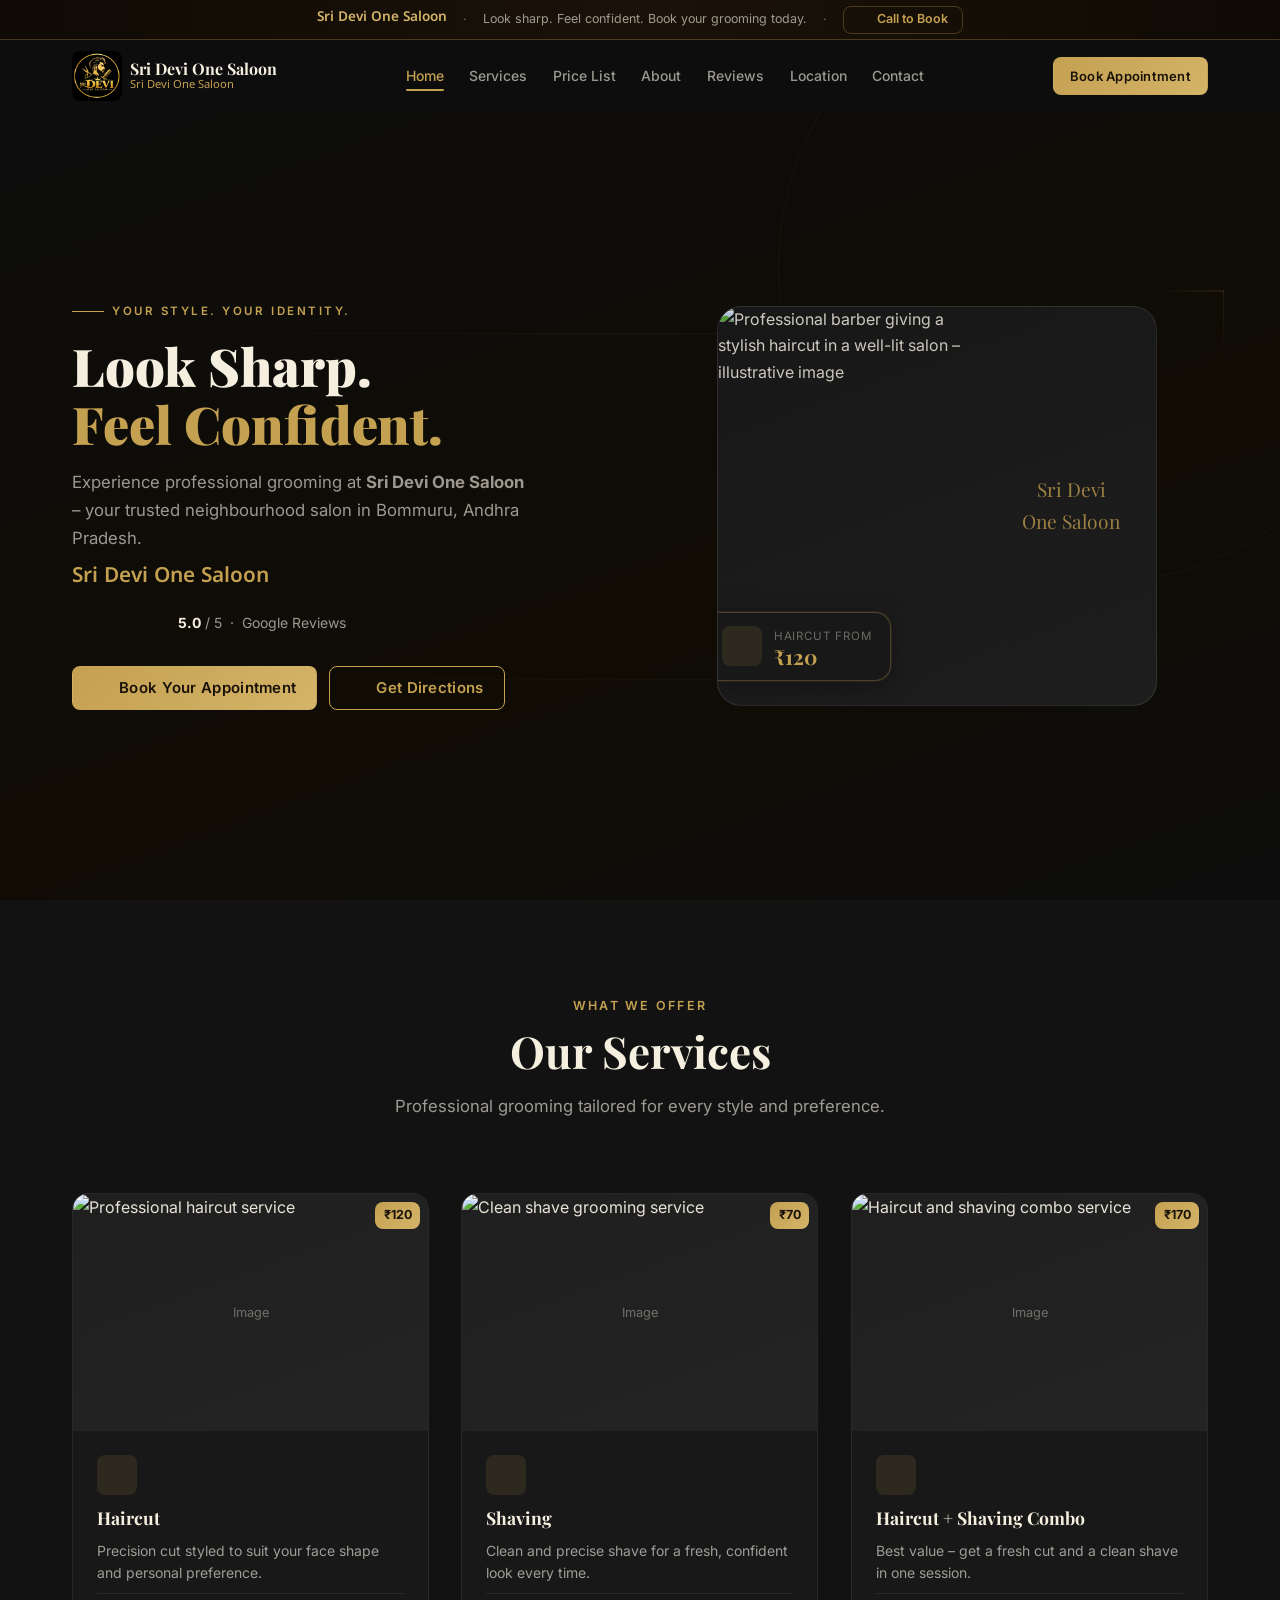
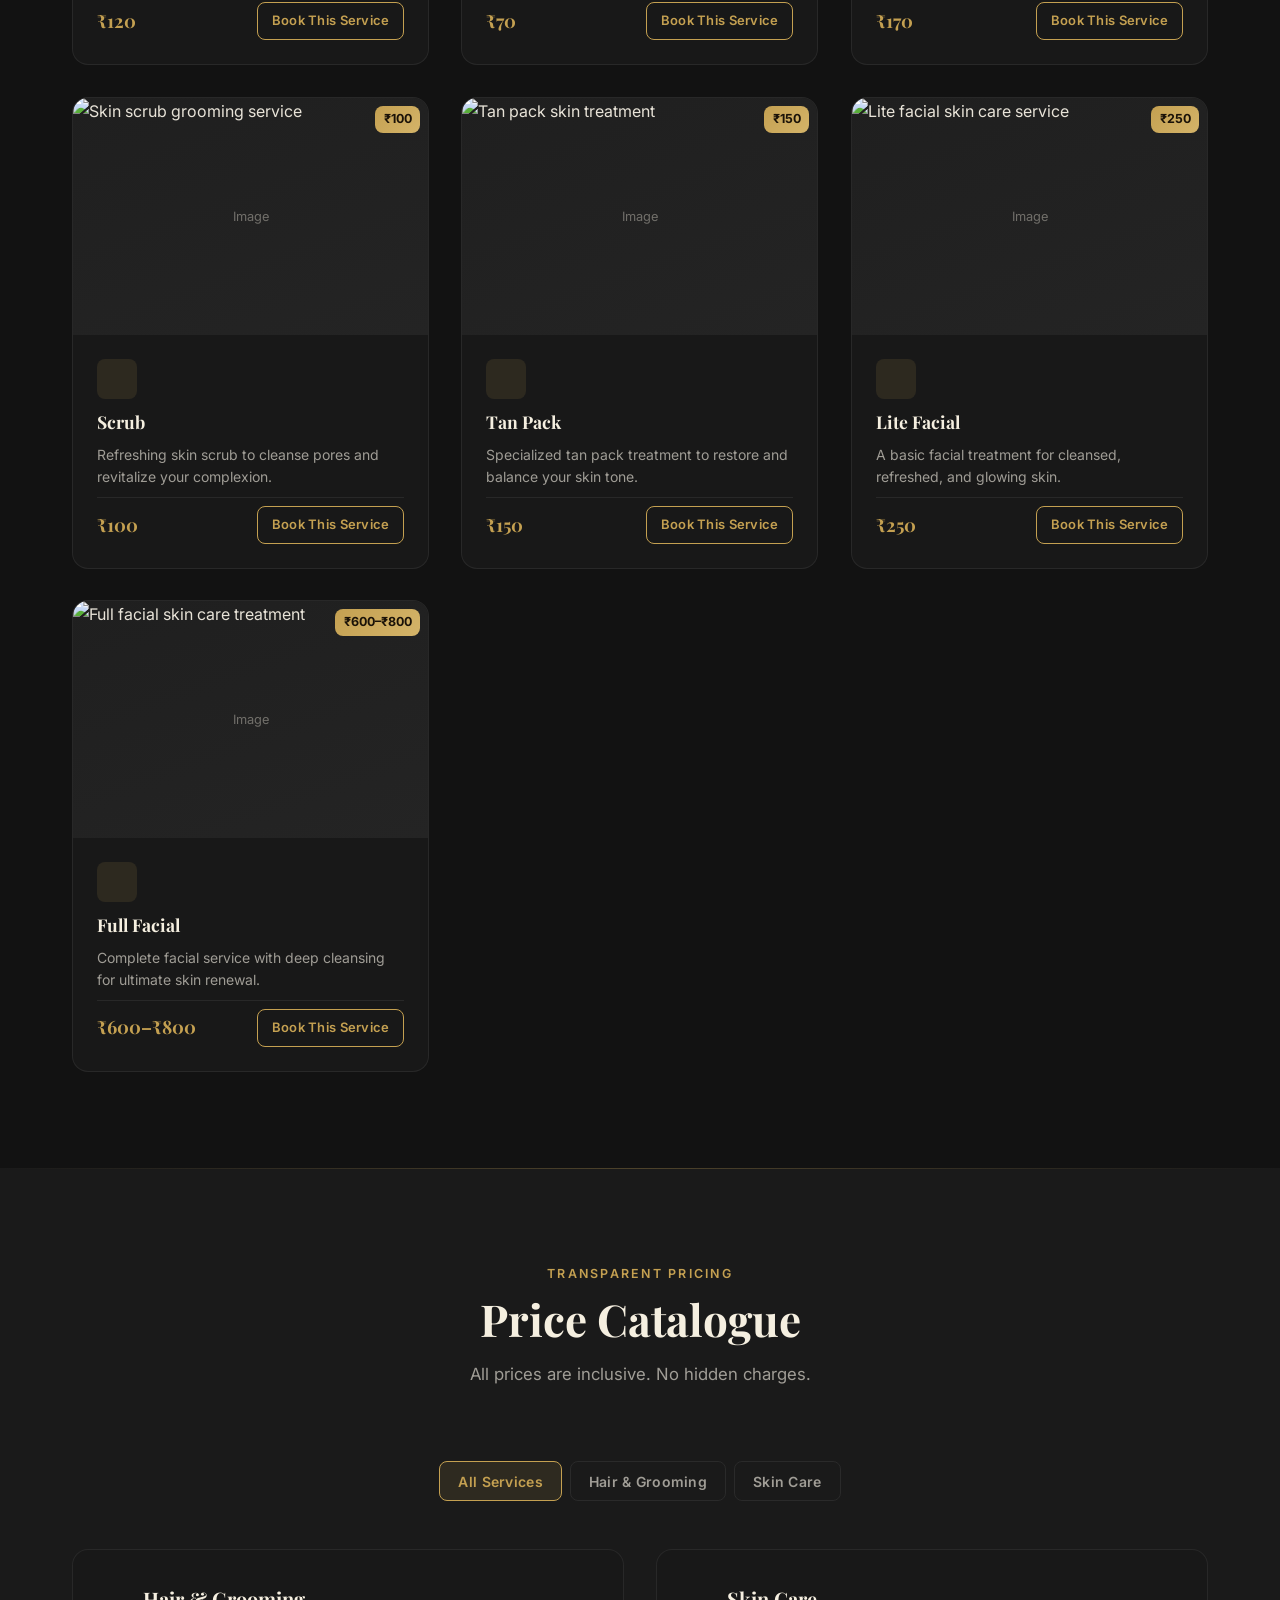
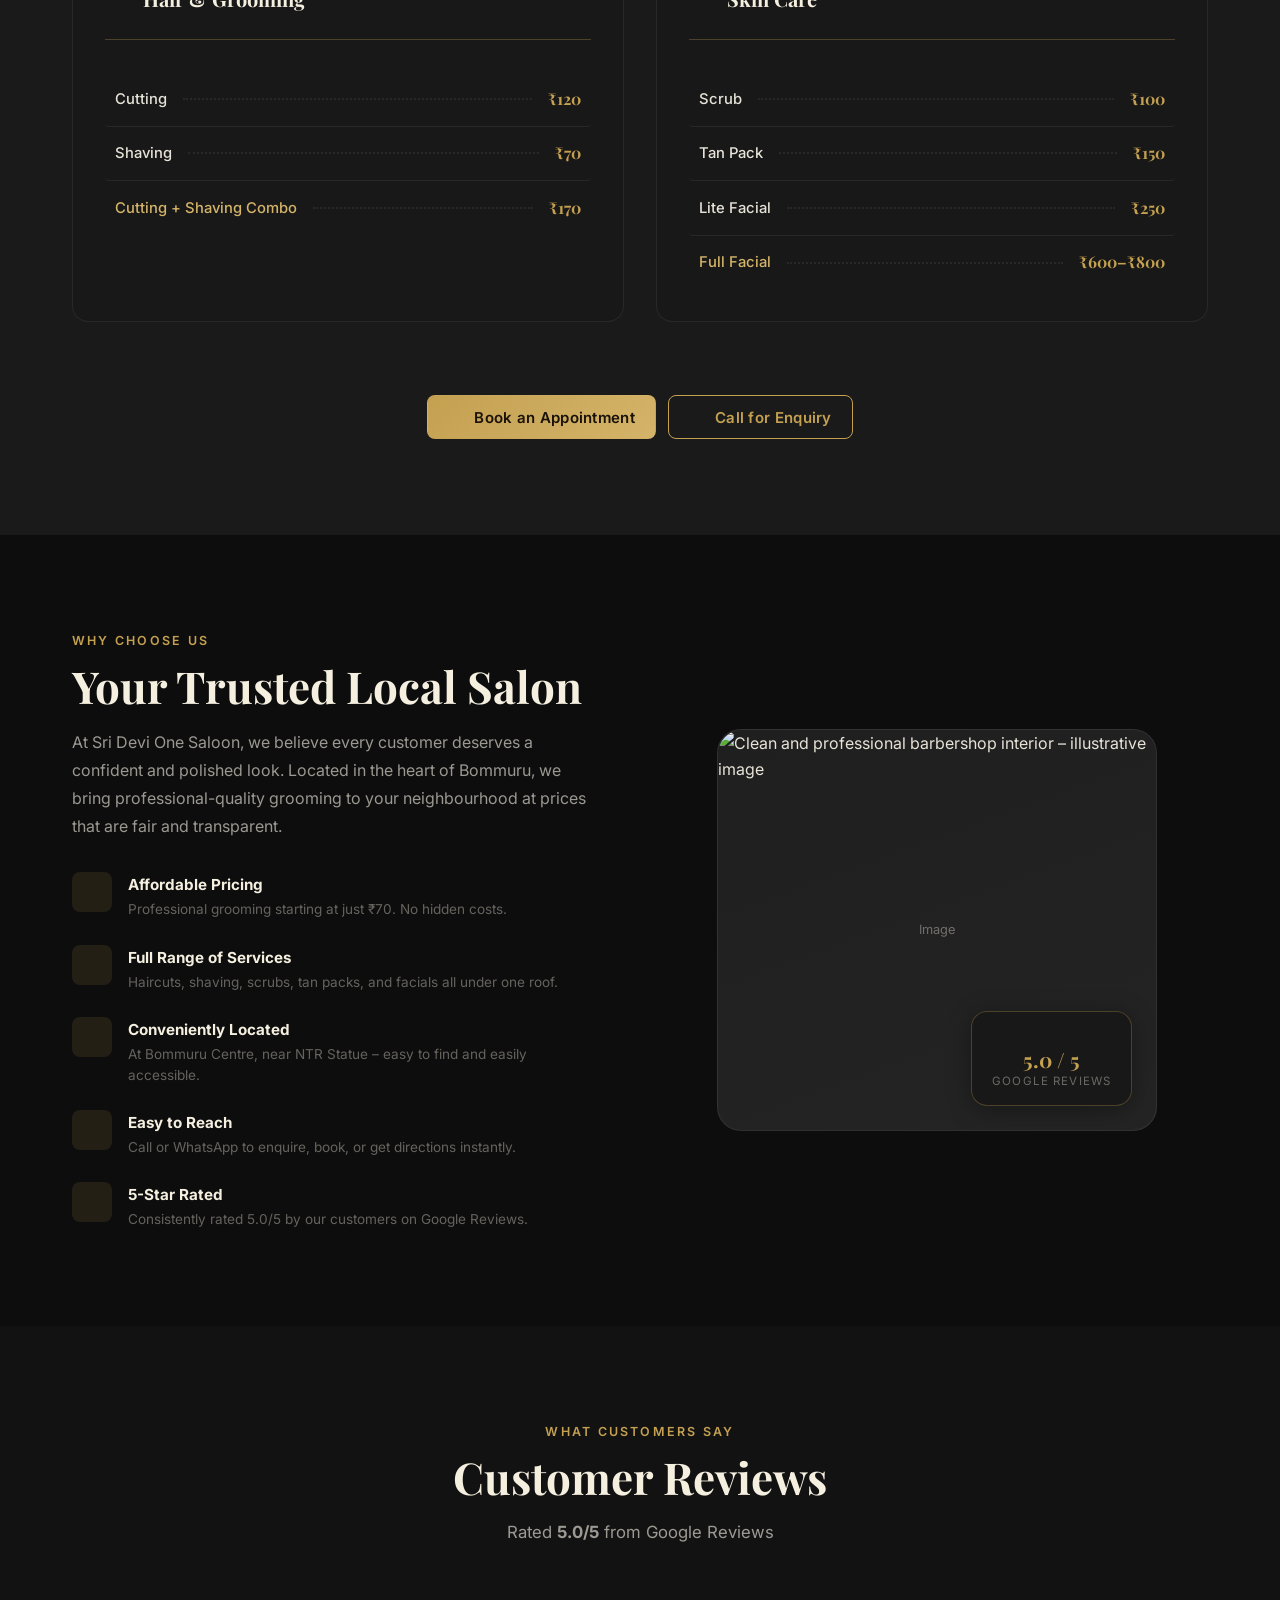
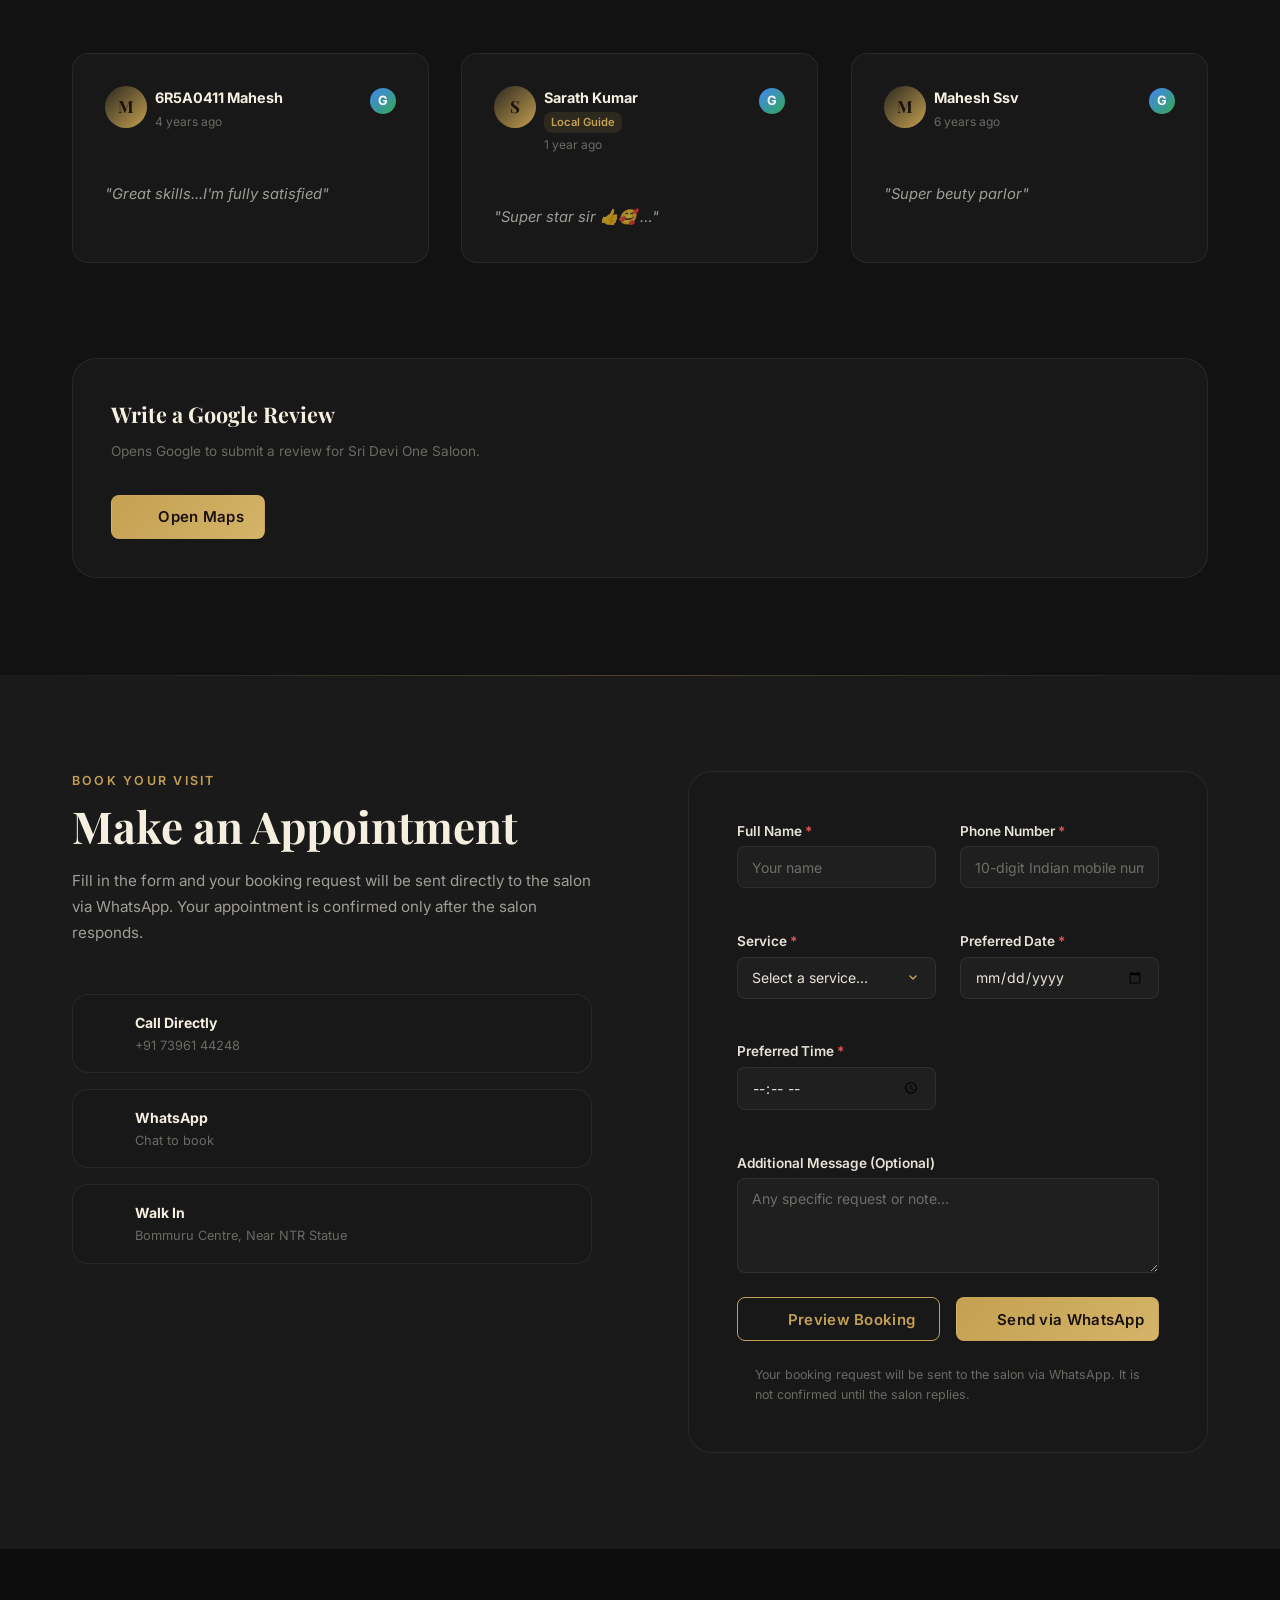
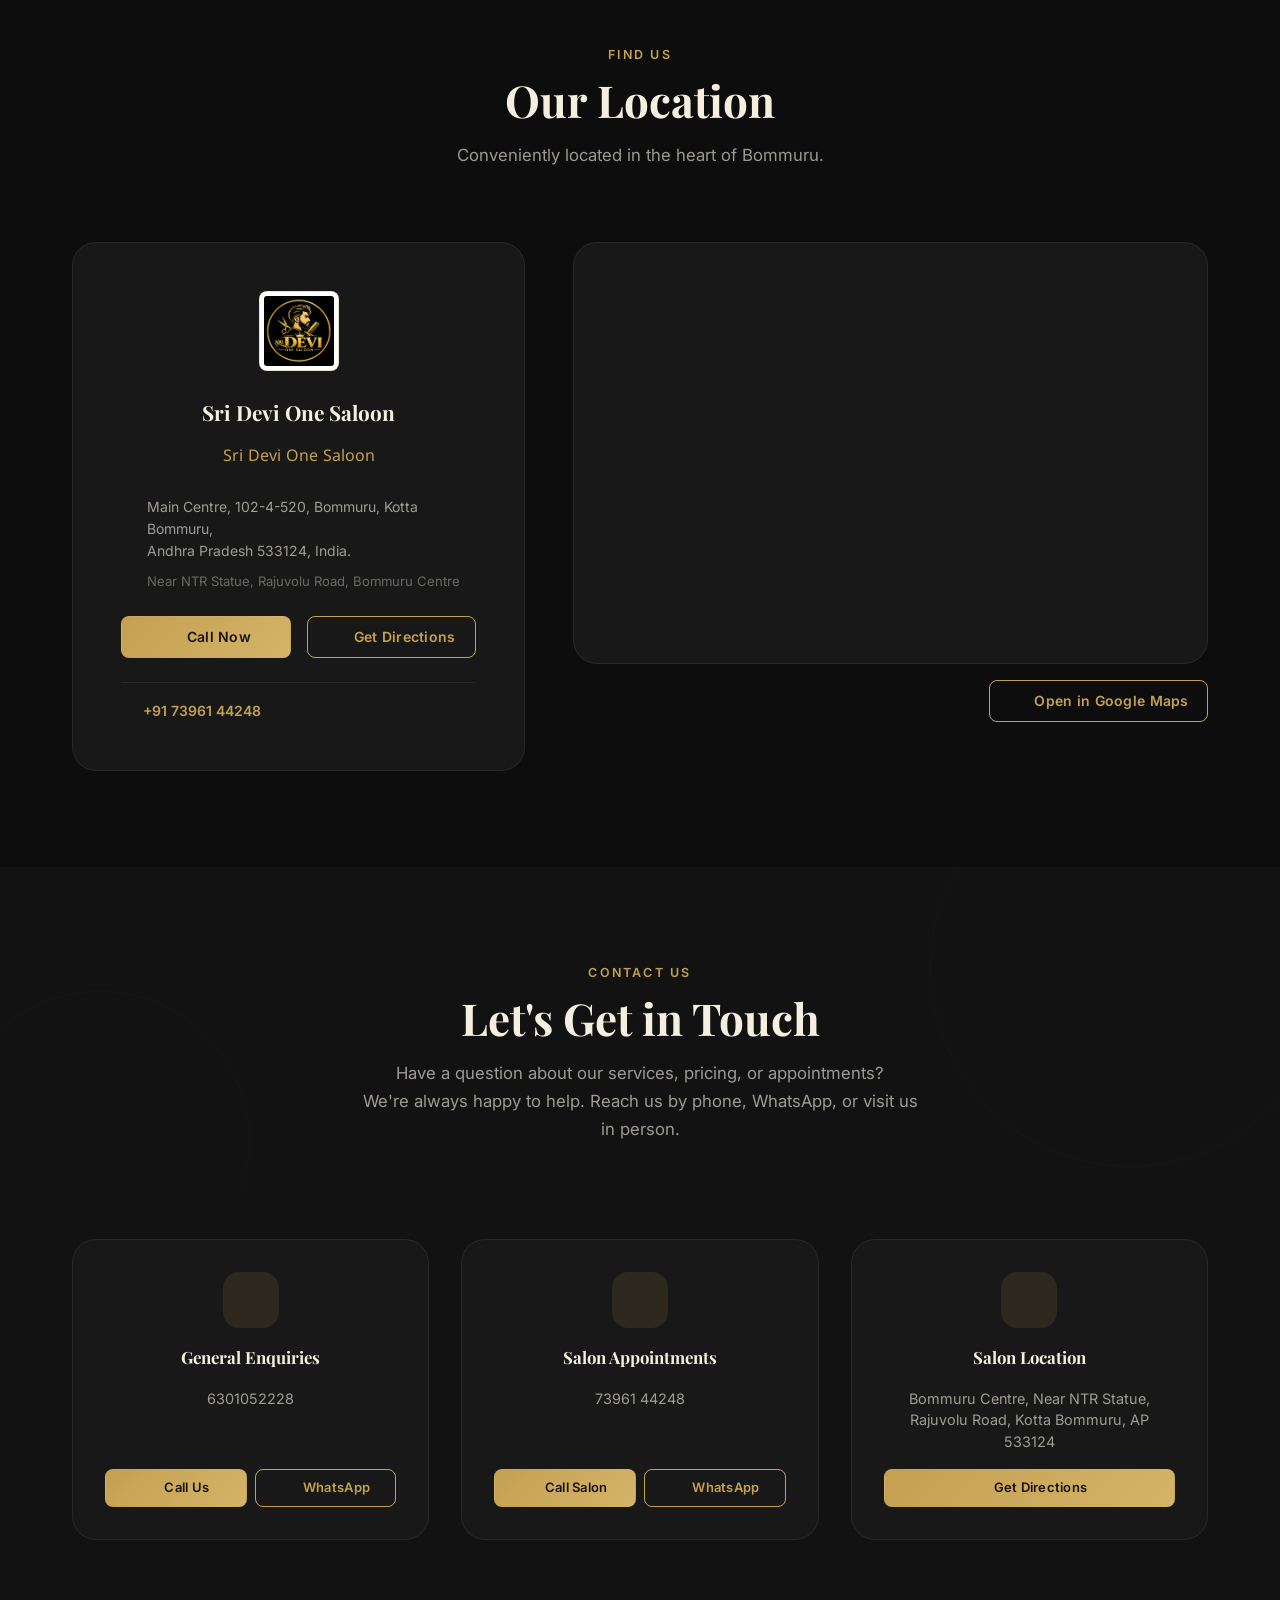
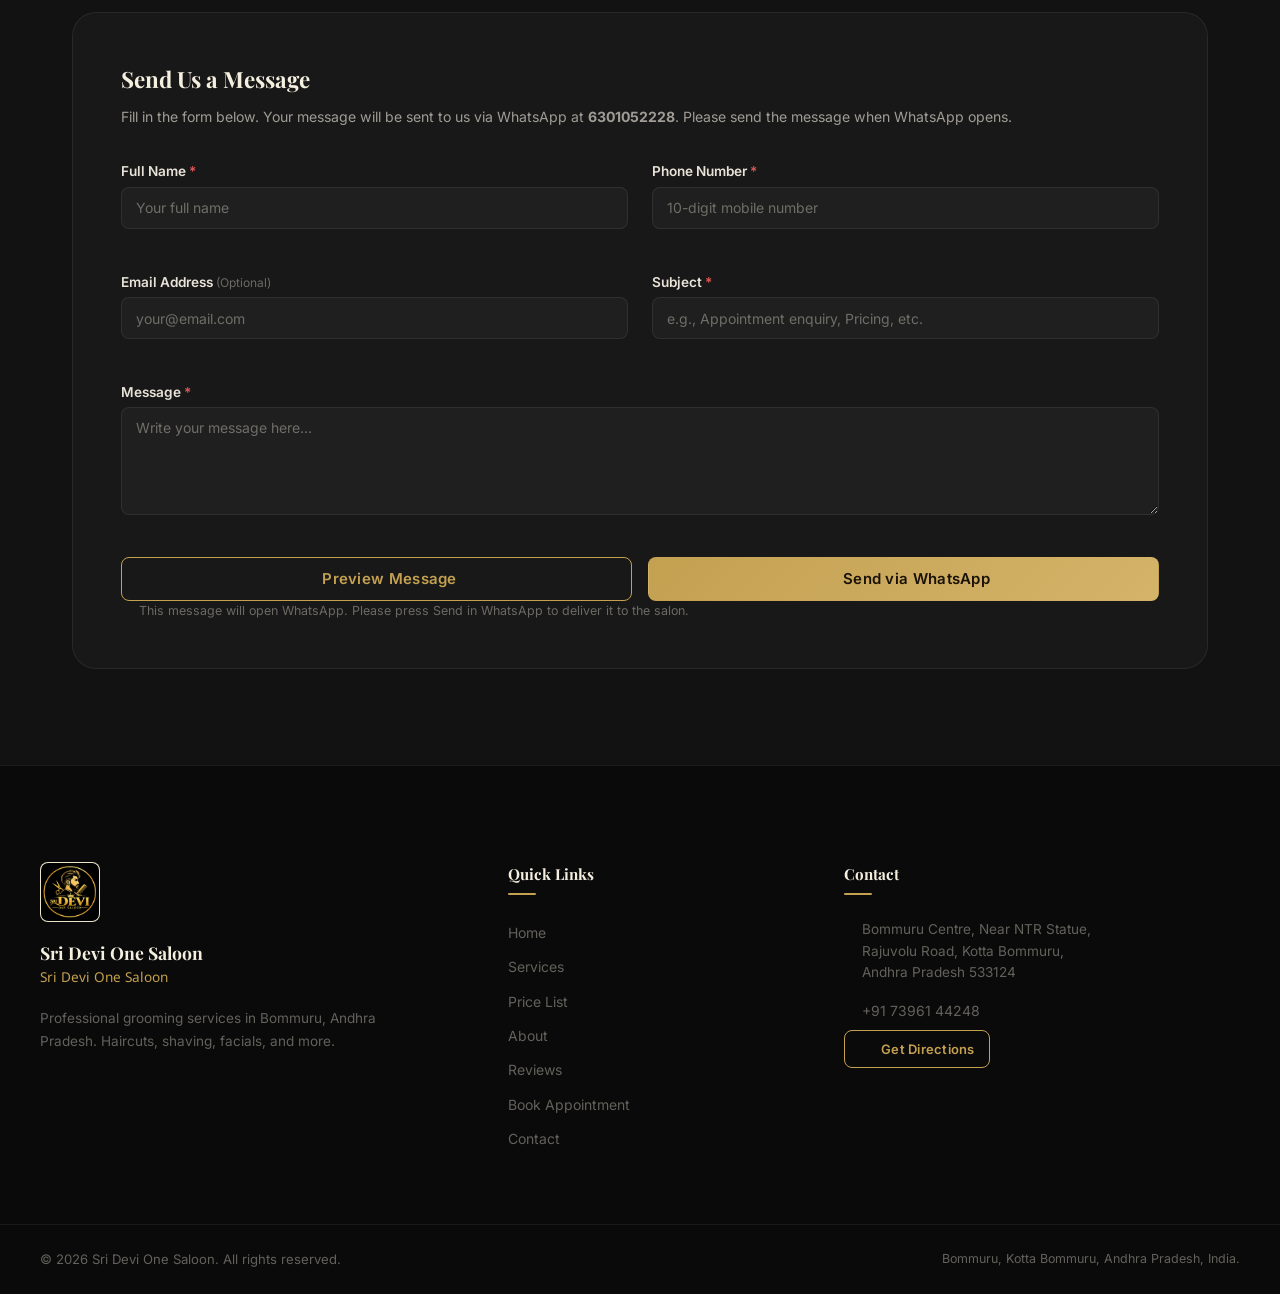
==== index.html @ 8cadb337 "first commit" ====
<!DOCTYPE html>
<html lang="en">
<head>
  <meta charset="UTF-8" />
  <meta name="viewport" content="width=device-width, initial-scale=1.0" />
  <meta name="description" content="Sri Devi One Saloon – Premium hair salon and barber shop in Bommuru, Kotta Bommuru, Andhra Pradesh. Professional haircut ₹120, shaving ₹70, facials & more. Call +91 73961 44248." />
  <meta name="keywords" content="salon, barber, haircut, Bommuru, Kotta Bommuru, Rajamahendravaram, Rajahmundry, Andhra Pradesh, shaving, facial, Sri Devi" />
  <meta name="author" content="Sri Devi One Saloon" />
  <meta name="robots" content="index, follow" />

  <!-- Open Graph -->
  <meta property="og:type" content="business.business" />
  <meta property="og:title" content="Sri Devi One Saloon | Premium Hair Salon – Bommuru, Andhra Pradesh" />
  <meta property="og:description" content="Professional haircuts, shaving, facials & grooming services at Sri Devi One Saloon, Bommuru. Rated 5.0/5 on Google. Call +91 73961 44248." />
  <meta property="og:image" content="assets/logo.JPEG" />
  <meta property="og:url" content="https://sridevi-saloon.netlify.app" />
  <meta property="og:site_name" content="Sri Devi One Saloon" />

  <title>Sri Devi One Saloon | Premium Hair Salon – Bommuru, Andhra Pradesh</title>

  <!-- Favicon -->
  <link rel="icon" type="image/jpeg" href="assets/logo.JPEG" />

  <!-- Google Fonts -->
  <link rel="preconnect" href="https://fonts.googleapis.com" />
  <link rel="preconnect" href="https://fonts.gstatic.com" crossorigin />
  <link href="https://fonts.googleapis.com/css2?family=Playfair+Display:wght@400;600;700;900&family=Inter:wght@300;400;500;600&family=Noto+Sans+Telugu:wght@400;600;700&display=swap" rel="stylesheet" />

  <!-- Lucide Icons CDN -->
  <script src="https://unpkg.com/lucide@latest/dist/umd/lucide.js"></script>

  <!-- Stylesheet -->
  <link rel="stylesheet" href="css/style.css" />
</head>
<body>

  <!-- ═══════════════════════════════════════════
       ANNOUNCEMENT BAR
  ═══════════════════════════════════════════ -->
  <div class="announcement-bar" role="banner" aria-label="Salon announcement">
    <div class="announcement-inner">
      <span class="announcement-telugu">Sri Devi One Saloon</span>
      <span class="announcement-divider" aria-hidden="true">·</span>
      <span class="announcement-tagline">Look sharp. Feel confident. Book your grooming today.</span>
      <span class="announcement-divider" aria-hidden="true">·</span>
      <a href="tel:+917396144248" class="announcement-cta" aria-label="Call Sri Devi One Saloon to book an appointment">
        <span data-lucide="phone" class="icon-xs" aria-hidden="true"></span>
        Call to Book
      </a>
    </div>
  </div>

  <!-- ═══════════════════════════════════════════
       NAVIGATION
  ═══════════════════════════════════════════ -->
  <header class="site-header" id="site-header" role="banner">
    <nav class="navbar" aria-label="Main navigation">
      <div class="nav-container">

        <!-- Logo -->
        <a href="#home" class="nav-logo-link" aria-label="Sri Devi One Saloon – go to home">
          <div class="nav-logo-wrap">
            <img
              src="assets/logo.JPEG"
              alt="Sri Devi One Saloon logo"
              class="nav-logo-img"
              width="52"
              height="52"
            />
          </div>
          <div class="nav-brand-text">
            <span class="nav-brand-en">Sri Devi One Saloon</span>
            <span class="nav-brand-te">Sri Devi One Saloon</span>
          </div>
        </a>

        <!-- Desktop Nav Links -->
        <ul class="nav-links" role="list">
          <li><a href="#home" class="nav-link" aria-current="page">Home</a></li>
          <li><a href="#services" class="nav-link">Services</a></li>
          <li><a href="#price-list" class="nav-link">Price List</a></li>
          <li><a href="#about" class="nav-link">About</a></li>
          <li><a href="#reviews" class="nav-link">Reviews</a></li>
          <li><a href="#location" class="nav-link">Location</a></li>
          <li><a href="#contact" class="nav-link">Contact</a></li>
        </ul>

        <!-- CTA Button -->
        <a href="#booking" class="btn btn-gold nav-book-btn" aria-label="Book an appointment at Sri Devi One Saloon">
          Book Appointment
        </a>

        <!-- Hamburger -->
        <button
          class="hamburger"
          id="hamburger"
          aria-label="Open navigation menu"
          aria-expanded="false"
          aria-controls="mobile-menu"
        >
          <span class="hamburger-line"></span>
          <span class="hamburger-line"></span>
          <span class="hamburger-line"></span>
        </button>

      </div>

      <!-- Mobile Menu -->
      <div class="mobile-menu" id="mobile-menu" aria-hidden="true" role="dialog" aria-label="Mobile navigation menu">
        <button class="mobile-close-btn" id="mobile-close-btn" aria-label="Close navigation menu">
          <span data-lucide="x" class="icon-md" aria-hidden="true"></span>
        </button>
        <ul class="mobile-nav-links" role="list">
          <li><a href="#home" class="mobile-nav-link">Home</a></li>
          <li><a href="#services" class="mobile-nav-link">Services</a></li>
          <li><a href="#price-list" class="mobile-nav-link">Price List</a></li>
          <li><a href="#about" class="mobile-nav-link">About</a></li>
          <li><a href="#reviews" class="mobile-nav-link">Reviews</a></li>
          <li><a href="#location" class="mobile-nav-link">Location</a></li>
          <li><a href="#contact" class="mobile-nav-link">Contact</a></li>
          <li>
            <a href="#booking" class="btn btn-gold mobile-book-btn">Book Appointment</a>
          </li>
        </ul>
      </div>
    </nav>
  </header>

  <!-- ═══════════════════════════════════════════
       HERO SECTION
  ═══════════════════════════════════════════ -->
  <section class="hero" id="home" aria-labelledby="hero-heading">
    <div class="hero-bg-decoration" aria-hidden="true">
      <div class="hero-deco-line hero-deco-line--1"></div>
      <div class="hero-deco-line hero-deco-line--2"></div>
      <div class="hero-deco-circle" aria-hidden="true"></div>
    </div>

    <div class="hero-container">
      <!-- Left Content -->
      <div class="hero-content reveal-fade-up">
        <p class="hero-eyebrow">
          <span class="eyebrow-line" aria-hidden="true"></span>
          YOUR STYLE. YOUR IDENTITY.
        </p>

        <h1 class="hero-heading" id="hero-heading">
          Look Sharp.<br />
          <span class="text-gold">Feel Confident.</span>
        </h1>

        <p class="hero-subtext">
          Experience professional grooming at <strong>Sri Devi One Saloon</strong> –
          your trusted neighbourhood salon in Bommuru, Andhra Pradesh.
        </p>

        <p class="hero-telugu" lang="te">Sri Devi One Saloon</p>

        <!-- Rating Badge -->
        <div class="hero-rating" aria-label="Google rating: 5 out of 5 from 3 reviews">
          <div class="star-group" aria-hidden="true">
            <span data-lucide="star" class="star-icon star--filled"></span>
            <span data-lucide="star" class="star-icon star--filled"></span>
            <span data-lucide="star" class="star-icon star--filled"></span>
            <span data-lucide="star" class="star-icon star--filled"></span>
            <span data-lucide="star" class="star-icon star--filled"></span>
          </div>
          <span class="rating-text"><strong>5.0</strong> / 5 &nbsp;·&nbsp;  Google Reviews</span>
        </div>

        <!-- CTA Buttons -->
        <div class="hero-cta-group">
          <a href="#booking" class="btn btn-gold btn-lg">
            <span data-lucide="calendar-check" class="icon-sm" aria-hidden="true"></span>
            Book Your Appointment
          </a>
          <a
            href="https://maps.app.goo.gl/aBQx16ErauUBKbtz6"
            class="btn btn-outline btn-lg"
            target="_blank"
            rel="noopener noreferrer"
            aria-label="Get directions to Sri Devi One Saloon on Google Maps"
          >
            <span data-lucide="map-pin" class="icon-sm" aria-hidden="true"></span>
            Get Directions
          </a>
        </div>
      </div>

      <!-- Right: Image -->
      <div class="hero-image-wrap reveal-fade-left">
        <div class="hero-image-frame">
          <img
            src="https://images.unsplash.com/photo-1503951914875-452162b0f3f1?auto=format&fit=crop&w=800&q=80"
            alt="Professional barber giving a stylish haircut in a well-lit salon – illustrative image"
            class="hero-img"
            width="800"
            height="900"
            loading="eager"
            fetchpriority="high"
            onerror="this.onerror=null; this.src=''; this.parentElement.classList.add('hero-img-fallback')"
          />
          <div class="hero-img-overlay" aria-hidden="true"></div>

          <!-- Floating Price Card -->
          <div class="hero-floating-card" aria-label="Starting price for haircut: ₹120">
            <div class="floating-card-icon" aria-hidden="true">
              <span data-lucide="scissors" class="icon-md"></span>
            </div>
            <div class="floating-card-info">
              <span class="floating-card-label">Haircut from</span>
              <span class="floating-card-price">₹120</span>
            </div>
          </div>
        </div>

        <!-- Decorative Gold Lines -->
        <div class="hero-deco-lines" aria-hidden="true">
          <div class="deco-v-line"></div>
          <div class="deco-h-line"></div>
        </div>
      </div>
    </div>
  </section>

  <!-- ═══════════════════════════════════════════
       SERVICES SECTION
  ═══════════════════════════════════════════ -->
  <section class="services-section" id="services" aria-labelledby="services-heading">
    <div class="section-container">
      <div class="section-header reveal-fade-up">
        <p class="section-eyebrow">What We Offer</p>
        <h2 class="section-title" id="services-heading">Our Services</h2>
        <p class="section-subtitle">Professional grooming tailored for every style and preference.</p>
      </div>

      <div class="services-grid">

        <!-- Haircut -->
        <article class="service-card reveal-fade-up" aria-labelledby="svc-haircut-title">
          <div class="service-card-img-wrap">
            <img
              src="https://images.unsplash.com/photo-1621605815971-fbc98d665033?auto=format&fit=crop&w=600&q=75"
              alt="Professional haircut service"
              class="service-card-img"
              width="600"
              height="400"
              loading="lazy"
              onerror="this.onerror=null; this.parentElement.classList.add('img-fallback')"
            />
            <div class="service-card-price-badge" aria-label="Price ₹120">₹120</div>
          </div>
          <div class="service-card-body">
            <div class="service-icon-wrap" aria-hidden="true">
              <span data-lucide="scissors" class="icon-md"></span>
            </div>
            <h3 class="service-card-title" id="svc-haircut-title">Haircut</h3>
            <p class="service-card-desc">Precision cut styled to suit your face shape and personal preference.</p>
            <div class="service-card-footer">
              <span class="service-price" aria-label="Price: ₹120">₹120</span>
              <a href="#booking" class="btn btn-outline-sm book-service-btn" data-service="Haircut" aria-label="Book a haircut appointment">Book This Service</a>
            </div>
          </div>
        </article>

        <!-- Shaving -->
        <article class="service-card reveal-fade-up" aria-labelledby="svc-shaving-title">
          <div class="service-card-img-wrap">
            <img
              src="https://images.unsplash.com/photo-1559599101-f09722fb4948?auto=format&fit=crop&w=600&q=75"
              alt="Clean shave grooming service"
              class="service-card-img"
              width="600"
              height="400"
              loading="lazy"
              onerror="this.onerror=null; this.parentElement.classList.add('img-fallback')"
            />
            <div class="service-card-price-badge" aria-label="Price ₹70">₹70</div>
          </div>
          <div class="service-card-body">
            <div class="service-icon-wrap" aria-hidden="true">
              <span data-lucide="sparkles" class="icon-md"></span>
            </div>
            <h3 class="service-card-title" id="svc-shaving-title">Shaving</h3>
            <p class="service-card-desc">Clean and precise shave for a fresh, confident look every time.</p>
            <div class="service-card-footer">
              <span class="service-price" aria-label="Price: ₹70">₹70</span>
              <a href="#booking" class="btn btn-outline-sm book-service-btn" data-service="Shaving" aria-label="Book a shaving appointment">Book This Service</a>
            </div>
          </div>
        </article>

        <!-- Combo -->
        <article class="service-card reveal-fade-up" aria-labelledby="svc-combo-title">
          <div class="service-card-img-wrap">
            <img
              src="https://images.unsplash.com/photo-1605497788044-5a32c7078486?auto=format&fit=crop&w=600&q=75"
              alt="Haircut and shaving combo service"
              class="service-card-img"
              width="600"
              height="400"
              loading="lazy"
              onerror="this.onerror=null; this.parentElement.classList.add('img-fallback')"
            />
            <div class="service-card-price-badge" aria-label="Price ₹170">₹170</div>
          </div>
          <div class="service-card-body">
            <div class="service-icon-wrap" aria-hidden="true">
              <span data-lucide="layers" class="icon-md"></span>
            </div>
            <h3 class="service-card-title" id="svc-combo-title">Haircut + Shaving Combo</h3>
            <p class="service-card-desc">Best value – get a fresh cut and a clean shave in one session.</p>
            <div class="service-card-footer">
              <span class="service-price" aria-label="Price: ₹170">₹170</span>
              <a href="#booking" class="btn btn-outline-sm book-service-btn" data-service="Haircut + Shaving Combo" aria-label="Book a combo appointment">Book This Service</a>
            </div>
          </div>
        </article>

        <!-- Scrub -->
        <article class="service-card reveal-fade-up" aria-labelledby="svc-scrub-title">
          <div class="service-card-img-wrap">
            <img
              src="https://images.unsplash.com/photo-1570172619644-dfd03ed5d881?auto=format&fit=crop&w=600&q=75"
              alt="Skin scrub grooming service"
              class="service-card-img"
              width="600"
              height="400"
              loading="lazy"
              onerror="this.onerror=null; this.parentElement.classList.add('img-fallback')"
            />
            <div class="service-card-price-badge" aria-label="Price ₹100">₹100</div>
          </div>
          <div class="service-card-body">
            <div class="service-icon-wrap" aria-hidden="true">
              <span data-lucide="droplets" class="icon-md"></span>
            </div>
            <h3 class="service-card-title" id="svc-scrub-title">Scrub</h3>
            <p class="service-card-desc">Refreshing skin scrub to cleanse pores and revitalize your complexion.</p>
            <div class="service-card-footer">
              <span class="service-price" aria-label="Price: ₹100">₹100</span>
              <a href="#booking" class="btn btn-outline-sm book-service-btn" data-service="Scrub" aria-label="Book a scrub appointment">Book This Service</a>
            </div>
          </div>
        </article>

        <!-- Tan Pack -->
        <article class="service-card reveal-fade-up" aria-labelledby="svc-tan-title">
          <div class="service-card-img-wrap">
            <img
              src="https://images.unsplash.com/photo-1556228578-8c89e6adf883?auto=format&fit=crop&w=600&q=75"
              alt="Tan pack skin treatment"
              class="service-card-img"
              width="600"
              height="400"
              loading="lazy"
              onerror="this.onerror=null; this.parentElement.classList.add('img-fallback')"
            />
            <div class="service-card-price-badge" aria-label="Price ₹150">₹150</div>
          </div>
          <div class="service-card-body">
            <div class="service-icon-wrap" aria-hidden="true">
              <span data-lucide="sun" class="icon-md"></span>
            </div>
            <h3 class="service-card-title" id="svc-tan-title">Tan Pack</h3>
            <p class="service-card-desc">Specialized tan pack treatment to restore and balance your skin tone.</p>
            <div class="service-card-footer">
              <span class="service-price" aria-label="Price: ₹150">₹150</span>
              <a href="#booking" class="btn btn-outline-sm book-service-btn" data-service="Tan Pack" aria-label="Book a tan pack appointment">Book This Service</a>
            </div>
          </div>
        </article>

        <!-- Lite Facial -->
        <article class="service-card reveal-fade-up" aria-labelledby="svc-litefacial-title">
          <div class="service-card-img-wrap">
            <img
              src="https://images.unsplash.com/photo-1512290923902-8a9f81dc236c?auto=format&fit=crop&w=600&q=75"
              alt="Lite facial skin care service"
              class="service-card-img"
              width="600"
              height="400"
              loading="lazy"
              onerror="this.onerror=null; this.parentElement.classList.add('img-fallback')"
            />
            <div class="service-card-price-badge" aria-label="Price ₹250">₹250</div>
          </div>
          <div class="service-card-body">
            <div class="service-icon-wrap" aria-hidden="true">
              <span data-lucide="smile" class="icon-md"></span>
            </div>
            <h3 class="service-card-title" id="svc-litefacial-title">Lite Facial</h3>
            <p class="service-card-desc">A basic facial treatment for cleansed, refreshed, and glowing skin.</p>
            <div class="service-card-footer">
              <span class="service-price" aria-label="Price: ₹250">₹250</span>
              <a href="#booking" class="btn btn-outline-sm book-service-btn" data-service="Lite Facial" aria-label="Book a lite facial appointment">Book This Service</a>
            </div>
          </div>
        </article>

        <!-- Full Facial -->
        <article class="service-card reveal-fade-up" aria-labelledby="svc-fullfacial-title">
          <div class="service-card-img-wrap">
            <img
              src="https://images.unsplash.com/photo-1487700160041-babef9c3cb55?auto=format&fit=crop&w=600&q=75"
              alt="Full facial skin care treatment"
              class="service-card-img"
              width="600"
              height="400"
              loading="lazy"
              onerror="this.onerror=null; this.parentElement.classList.add('img-fallback')"
            />
            <div class="service-card-price-badge" aria-label="Price ₹600 to ₹800">₹600–₹800</div>
          </div>
          <div class="service-card-body">
            <div class="service-icon-wrap" aria-hidden="true">
              <span data-lucide="gem" class="icon-md"></span>
            </div>
            <h3 class="service-card-title" id="svc-fullfacial-title">Full Facial</h3>
            <p class="service-card-desc">Complete facial service with deep cleansing for ultimate skin renewal.</p>
            <div class="service-card-footer">
              <span class="service-price" aria-label="Price: ₹600 to ₹800">₹600–₹800</span>
              <a href="#booking" class="btn btn-outline-sm book-service-btn" data-service="Full Facial" aria-label="Book a full facial appointment">Book This Service</a>
            </div>
          </div>
        </article>

      </div>
    </div>
  </section>

  <!-- ═══════════════════════════════════════════
       PRICE LIST SECTION
  ═══════════════════════════════════════════ -->
  <section class="price-section" id="price-list" aria-labelledby="price-heading">
    <div class="section-container">
      <div class="section-header reveal-fade-up">
        <p class="section-eyebrow">Transparent Pricing</p>
        <h2 class="section-title" id="price-heading">Price Catalogue</h2>
        <p class="section-subtitle">All prices are inclusive. No hidden charges.</p>
      </div>

      <!-- Category Filter Buttons -->
      <div class="price-filter-bar reveal-fade-up" role="group" aria-label="Filter services by category">
        <button class="filter-btn filter-btn--active" data-filter="all" aria-pressed="true">All Services</button>
        <button class="filter-btn" data-filter="hair" aria-pressed="false">Hair &amp; Grooming</button>
        <button class="filter-btn" data-filter="skin" aria-pressed="false">Skin Care</button>
      </div>

      <!-- Price Cards -->
      <div class="price-grid" id="price-grid">

        <!-- Hair & Grooming -->
        <div class="price-category-card reveal-fade-up" data-category="hair">
          <div class="price-cat-header">
            <span data-lucide="scissors" class="icon-md price-cat-icon" aria-hidden="true"></span>
            <h3 class="price-cat-title">Hair &amp; Grooming</h3>
          </div>
          <ul class="price-list-items" role="list">
            <li class="price-item">
              <span class="price-item-name">Cutting</span>
              <span class="price-item-dots" aria-hidden="true"></span>
              <span class="price-item-amount" aria-label="₹120">₹120</span>
            </li>
            <li class="price-item">
              <span class="price-item-name">Shaving</span>
              <span class="price-item-dots" aria-hidden="true"></span>
              <span class="price-item-amount" aria-label="₹70">₹70</span>
            </li>
            <li class="price-item price-item--featured">
              <span class="price-item-name">Cutting + Shaving Combo</span>
              <span class="price-item-dots" aria-hidden="true"></span>
              <span class="price-item-amount" aria-label="₹170">₹170</span>
            </li>
          </ul>
        </div>

        <!-- Skin Care -->
        <div class="price-category-card reveal-fade-up" data-category="skin">
          <div class="price-cat-header">
            <span data-lucide="sparkles" class="icon-md price-cat-icon" aria-hidden="true"></span>
            <h3 class="price-cat-title">Skin Care</h3>
          </div>
          <ul class="price-list-items" role="list">
            <li class="price-item">
              <span class="price-item-name">Scrub</span>
              <span class="price-item-dots" aria-hidden="true"></span>
              <span class="price-item-amount" aria-label="₹100">₹100</span>
            </li>
            <li class="price-item">
              <span class="price-item-name">Tan Pack</span>
              <span class="price-item-dots" aria-hidden="true"></span>
              <span class="price-item-amount" aria-label="₹150">₹150</span>
            </li>
            <li class="price-item">
              <span class="price-item-name">Lite Facial</span>
              <span class="price-item-dots" aria-hidden="true"></span>
              <span class="price-item-amount" aria-label="₹250">₹250</span>
            </li>
            <li class="price-item price-item--featured">
              <span class="price-item-name">Full Facial</span>
              <span class="price-item-dots" aria-hidden="true"></span>
              <span class="price-item-amount" aria-label="₹600 to ₹800">₹600–₹800</span>
            </li>
          </ul>
        </div>

      </div>

      <!-- Price CTA -->
      <div class="price-cta reveal-fade-up">
        <a href="#booking" class="btn btn-gold btn-lg">
          <span data-lucide="calendar-check" class="icon-sm" aria-hidden="true"></span>
          Book an Appointment
        </a>
        <a href="tel:+917396144248" class="btn btn-outline btn-lg">
          <span data-lucide="phone" class="icon-sm" aria-hidden="true"></span>
          Call for Enquiry
        </a>
      </div>
    </div>
  </section>

  <!-- ═══════════════════════════════════════════
       ABOUT / WHY CHOOSE US
  ═══════════════════════════════════════════ -->
  <section class="about-section" id="about" aria-labelledby="about-heading">
    <div class="section-container">
      <div class="about-grid">

        <!-- Left Text -->
        <div class="about-content reveal-fade-right">
          <p class="section-eyebrow">Why Choose Us</p>
          <h2 class="section-title" id="about-heading">Your Trusted Local Salon</h2>
          <p class="about-desc">
            At Sri Devi One Saloon, we believe every customer deserves a confident and polished look.
            Located in the heart of Bommuru, we bring professional-quality grooming to your neighbourhood
            at prices that are fair and transparent.
          </p>

          <ul class="about-features" role="list">
            <li class="about-feature">
              <div class="feature-icon-wrap" aria-hidden="true">
                <span data-lucide="indian-rupee" class="icon-sm"></span>
              </div>
              <div class="feature-text">
                <strong>Affordable Pricing</strong>
                <p>Professional grooming starting at just ₹70. No hidden costs.</p>
              </div>
            </li>
            <li class="about-feature">
              <div class="feature-icon-wrap" aria-hidden="true">
                <span data-lucide="scissors" class="icon-sm"></span>
              </div>
              <div class="feature-text">
                <strong>Full Range of Services</strong>
                <p>Haircuts, shaving, scrubs, tan packs, and facials all under one roof.</p>
              </div>
            </li>
            <li class="about-feature">
              <div class="feature-icon-wrap" aria-hidden="true">
                <span data-lucide="map-pin" class="icon-sm"></span>
              </div>
              <div class="feature-text">
                <strong>Conveniently Located</strong>
                <p>At Bommuru Centre, near NTR Statue – easy to find and easily accessible.</p>
              </div>
            </li>
            <li class="about-feature">
              <div class="feature-icon-wrap" aria-hidden="true">
                <span data-lucide="phone" class="icon-sm"></span>
              </div>
              <div class="feature-text">
                <strong>Easy to Reach</strong>
                <p>Call or WhatsApp to enquire, book, or get directions instantly.</p>
              </div>
            </li>
            <li class="about-feature">
              <div class="feature-icon-wrap" aria-hidden="true">
                <span data-lucide="star" class="icon-sm"></span>
              </div>
              <div class="feature-text">
                <strong>5-Star Rated</strong>
                <p>Consistently rated 5.0/5 by our customers on Google Reviews.</p>
              </div>
            </li>
          </ul>
        </div>

        <!-- Right Visual -->
        <div class="about-visual reveal-fade-left">
          <div class="about-img-wrap">
            <img
              src="https://images.unsplash.com/photo-1599351431202-1e0f0137899a?auto=format&fit=crop&w=700&q=80"
              alt="Clean and professional barbershop interior – illustrative image"
              class="about-img"
              width="700"
              height="800"
              loading="lazy"
              onerror="this.onerror=null; this.parentElement.classList.add('img-fallback')"
            />
            <!-- Rating badge overlay -->
            <div class="about-rating-badge" aria-label="Google rating 5 out of 5 from 3 reviews">
              <div class="rating-badge-stars" aria-hidden="true">
                <span data-lucide="star" class="star-icon star--filled"></span>
                <span data-lucide="star" class="star-icon star--filled"></span>
                <span data-lucide="star" class="star-icon star--filled"></span>
                <span data-lucide="star" class="star-icon star--filled"></span>
                <span data-lucide="star" class="star-icon star--filled"></span>
              </div>
              <p class="rating-badge-score">5.0 / 5</p>
              <p class="rating-badge-source">Google Reviews</p>
            </div>
          </div>
        </div>

      </div>
    </div>
  </section>


  <section class="reviews-section" id="reviews" aria-labelledby="reviews-heading">
    <div class="section-container">
      <div class="section-header reveal-fade-up">
        <p class="section-eyebrow">What Customers Say</p>
        <h2 class="section-title" id="reviews-heading">Customer Reviews</h2>
        <p class="section-subtitle">
          Rated <strong>5.0/5</strong> from Google Reviews
        </p>
        <div class="reviews-overall-stars" aria-label="5 out of 5 stars" aria-hidden="false">
          <span data-lucide="star" class="star-icon star--filled"></span>
          <span data-lucide="star" class="star-icon star--filled"></span>
          <span data-lucide="star" class="star-icon star--filled"></span>
          <span data-lucide="star" class="star-icon star--filled"></span>
          <span data-lucide="star" class="star-icon star--filled"></span>
        </div>
      </div>

      <!-- Google Reviews -->
      <div class="reviews-grid google-reviews-grid">

        <!-- Review 1 -->
        <article class="review-card reveal-fade-up" aria-label="Review from 6R5A0411 Mahesh">
          <div class="review-card-header">
            <div class="reviewer-avatar" aria-hidden="true">
              <span class="avatar-initial">M</span>
            </div>
            <div class="reviewer-info">
              <strong class="reviewer-name">6R5A0411 Mahesh</strong>
              <span class="review-time">4 years ago</span>
            </div>
            <div class="review-source">
              <span class="google-badge" aria-label="Google review">G</span>
            </div>
          </div>
          <div class="review-stars" aria-label="5 out of 5 stars" role="img">
            <span data-lucide="star" class="star-icon star--filled"></span>
            <span data-lucide="star" class="star-icon star--filled"></span>
            <span data-lucide="star" class="star-icon star--filled"></span>
            <span data-lucide="star" class="star-icon star--filled"></span>
            <span data-lucide="star" class="star-icon star--filled"></span>
          </div>
          <blockquote class="review-text">
            <p>"Great skills...I'm fully satisfied"</p>
          </blockquote>
        </article>

        <!-- Review 2 -->
        <article class="review-card reveal-fade-up" aria-label="Review from Sarath Kumar">
          <div class="review-card-header">
            <div class="reviewer-avatar" aria-hidden="true">
              <span class="avatar-initial">S</span>
            </div>
            <div class="reviewer-info">
              <strong class="reviewer-name">Sarath Kumar</strong>
              <span class="review-badge-local">Local Guide</span>
              <span class="review-time">1 year ago</span>
            </div>
            <div class="review-source">
              <span class="google-badge" aria-label="Google review">G</span>
            </div>
          </div>
          <div class="review-stars" aria-label="5 out of 5 stars" role="img">
            <span data-lucide="star" class="star-icon star--filled"></span>
            <span data-lucide="star" class="star-icon star--filled"></span>
            <span data-lucide="star" class="star-icon star--filled"></span>
            <span data-lucide="star" class="star-icon star--filled"></span>
            <span data-lucide="star" class="star-icon star--filled"></span>
          </div>
          <blockquote class="review-text">
            <p>"Super star sir 👍🥰 …"</p>
          </blockquote>
        </article>

        <!-- Review 3 -->
        <article class="review-card reveal-fade-up" aria-label="Review from Mahesh Ssv">
          <div class="review-card-header">
            <div class="reviewer-avatar" aria-hidden="true">
              <span class="avatar-initial">M</span>
            </div>
            <div class="reviewer-info">
              <strong class="reviewer-name">Mahesh Ssv</strong>
              <span class="review-time">6 years ago</span>
            </div>
            <div class="review-source">
              <span class="google-badge" aria-label="Google review">G</span>
            </div>
          </div>
          <div class="review-stars" aria-label="5 out of 5 stars" role="img">
            <span data-lucide="star" class="star-icon star--filled"></span>
            <span data-lucide="star" class="star-icon star--filled"></span>
            <span data-lucide="star" class="star-icon star--filled"></span>
            <span data-lucide="star" class="star-icon star--filled"></span>
            <span data-lucide="star" class="star-icon star--filled"></span>
          </div>
          <blockquote class="review-text">
            <p>"Super beuty parlor"</p>
          </blockquote>
        </article>

      </div>

      <!-- Submit a Review -->
      <div class="submit-review-section reveal-fade-up" id="submit-review" aria-labelledby="submit-review-heading">
        <div class="submit-review-header">
          <h3 class="submit-review-heading" id="submit-review-heading">Write a Google Review</h3>
          <p class="submit-review-note">Opens Google to submit a review for Sri Devi One Saloon.</p>
        </div>
        <a
          href="https://maps.app.goo.gl/aBQx16ErauUBKbtz6"
          class="btn btn-gold btn-lg"
          target="_blank"
          rel="noopener noreferrer"
          aria-label="Open Google Maps to write a review for Sri Devi One Saloon"
        >
          <span data-lucide="star" class="icon-sm" aria-hidden="true"></span>
          Open Maps
        </a>
      </div>

    </div>
  </section>

  <!-- ═══════════════════════════════════════════
       BOOKING SECTION
  ═══════════════════════════════════════════ -->
  <section class="booking-section" id="booking" aria-labelledby="booking-heading">
    <div class="section-container">
      <div class="booking-grid">

        <!-- Left Info -->
        <div class="booking-info reveal-fade-right">
          <p class="section-eyebrow">Book Your Visit</p>
          <h2 class="section-title" id="booking-heading">Make an Appointment</h2>
          <p class="booking-desc">
            Fill in the form and your booking request will be sent directly to the salon
            via WhatsApp. Your appointment is confirmed only after the salon responds.
          </p>

          <div class="booking-contact-options">
            <a href="tel:+917396144248" class="booking-contact-item" aria-label="Call Sri Devi One Saloon">
              <span data-lucide="phone" class="icon-md" aria-hidden="true"></span>
              <div>
                <strong>Call Directly</strong>
                <span>+91 73961 44248</span>
              </div>
            </a>
            <a href="https://wa.me/917396144248" class="booking-contact-item" target="_blank" rel="noopener noreferrer" aria-label="WhatsApp Sri Devi One Saloon">
              <span data-lucide="message-circle" class="icon-md" aria-hidden="true"></span>
              <div>
                <strong>WhatsApp</strong>
                <span>Chat to book</span>
              </div>
            </a>
            <a href="https://maps.app.goo.gl/aBQx16ErauUBKbtz6" class="booking-contact-item" target="_blank" rel="noopener noreferrer" aria-label="Get directions to Sri Devi One Saloon">
              <span data-lucide="navigation" class="icon-md" aria-hidden="true"></span>
              <div>
                <strong>Walk In</strong>
                <span>Bommuru Centre, Near NTR Statue</span>
              </div>
            </a>
          </div>
        </div>

        <!-- Right Form -->
        <div class="booking-form-wrap reveal-fade-left">
          <form class="booking-form" id="booking-form" novalidate aria-label="Appointment booking form">

            <div class="booking-form-grid">
              <!-- Name -->
              <div class="form-group">
                <label for="booking-name" class="form-label">Full Name <span class="required-mark" aria-hidden="true">*</span></label>
                <input
                  type="text"
                  id="booking-name"
                  name="booking-name"
                  class="form-control"
                  placeholder="Your name"
                  required
                  autocomplete="name"
                  aria-required="true"
                  aria-describedby="booking-name-error"
                />
                <span class="field-error" id="booking-name-error" role="alert" aria-live="polite"></span>
              </div>

              <!-- Phone -->
              <div class="form-group">
                <label for="booking-phone" class="form-label">Phone Number <span class="required-mark" aria-hidden="true">*</span></label>
                <input
                  type="tel"
                  id="booking-phone"
                  name="booking-phone"
                  class="form-control"
                  placeholder="10-digit Indian mobile number"
                  required
                  autocomplete="tel"
                  inputmode="tel"
                  aria-required="true"
                  aria-describedby="booking-phone-error"
                />
                <span class="field-error" id="booking-phone-error" role="alert" aria-live="polite"></span>
              </div>

              <!-- Service -->
              <div class="form-group">
                <label for="booking-service" class="form-label">Service <span class="required-mark" aria-hidden="true">*</span></label>
                <select id="booking-service" name="booking-service" class="form-control form-select" required aria-required="true" aria-describedby="booking-service-error">
                  <option value="" disabled selected>Select a service…</option>
                  <option value="Haircut (₹120)">Haircut — ₹120</option>
                  <option value="Shaving (₹70)">Shaving — ₹70</option>
                  <option value="Haircut + Shaving Combo (₹170)">Haircut + Shaving Combo — ₹170</option>
                  <option value="Scrub (₹100)">Scrub — ₹100</option>
                  <option value="Tan Pack (₹150)">Tan Pack — ₹150</option>
                  <option value="Lite Facial (₹250)">Lite Facial — ₹250</option>
                  <option value="Full Facial (₹600–₹800)">Full Facial — ₹600–₹800</option>
                </select>
                <span class="field-error" id="booking-service-error" role="alert" aria-live="polite"></span>
              </div>

              <!-- Date -->
              <div class="form-group">
                <label for="booking-date" class="form-label">Preferred Date <span class="required-mark" aria-hidden="true">*</span></label>
                <input
                  type="date"
                  id="booking-date"
                  name="booking-date"
                  class="form-control"
                  required
                  aria-required="true"
                  aria-describedby="booking-date-error"
                />
                <span class="field-error" id="booking-date-error" role="alert" aria-live="polite"></span>
              </div>

              <!-- Time -->
              <div class="form-group">
                <label for="booking-time" class="form-label">Preferred Time <span class="required-mark" aria-hidden="true">*</span></label>
                <input
                  type="time"
                  id="booking-time"
                  name="booking-time"
                  class="form-control"
                  required
                  aria-required="true"
                  aria-describedby="booking-time-error"
                />
                <span class="field-error" id="booking-time-error" role="alert" aria-live="polite"></span>
              </div>

              <!-- Message -->
              <div class="form-group form-group--full">
                <label for="booking-message" class="form-label">Additional Message (Optional)</label>
                <textarea
                  id="booking-message"
                  name="booking-message"
                  class="form-control"
                  rows="3"
                  placeholder="Any specific request or note…"
                ></textarea>
              </div>
            </div>

            <!-- Booking Summary -->
            <div class="booking-summary" id="booking-summary" hidden aria-live="polite">
              <h4 class="booking-summary-title">
                <span data-lucide="check-circle" class="icon-sm" aria-hidden="true"></span>
                Booking Summary
              </h4>
              <div class="summary-details" id="summary-details"></div>
            </div>

            <!-- Actions -->
            <div class="booking-form-actions">
              <button type="button" class="btn btn-outline btn-lg" id="preview-booking-btn">
                <span data-lucide="eye" class="icon-sm" aria-hidden="true"></span>
                Preview Booking
              </button>
              <button type="submit" class="btn btn-gold btn-lg" id="send-booking-btn">
                <span data-lucide="message-circle" class="icon-sm" aria-hidden="true"></span>
                Send via WhatsApp
              </button>
            </div>

            <p class="booking-disclaimer">
              <span data-lucide="info" class="icon-xs" aria-hidden="true"></span>
              Your booking request will be sent to the salon via WhatsApp. It is not confirmed until the salon replies.
            </p>
          </form>
        </div>

      </div>
    </div>
  </section>

  <!-- ═══════════════════════════════════════════
       LOCATION SECTION
  ═══════════════════════════════════════════ -->
  <section class="location-section" id="location" aria-labelledby="location-heading">
    <div class="section-container">
      <div class="section-header reveal-fade-up">
        <p class="section-eyebrow">Find Us</p>
        <h2 class="section-title" id="location-heading">Our Location</h2>
        <p class="section-subtitle">Conveniently located in the heart of Bommuru.</p>
      </div>

      <div class="location-grid">
        <!-- Contact Card -->
        <div class="location-info-card reveal-fade-right">
          <div class="location-logo-wrap">
            <img src="assets/logo.JPEG" alt="Sri Devi One Saloon" class="location-logo" width="80" height="80" />
          </div>
          <h3 class="location-name">Sri Devi One Saloon</h3>
          <p class="location-name-te" lang="te">Sri Devi One Saloon</p>

          <address class="location-address">
            <p>
              <span data-lucide="map-pin" class="icon-sm" aria-hidden="true"></span>
              Main Centre, 102-4-520, Bommuru, Kotta Bommuru,<br />
              Andhra Pradesh 533124, India.
            </p>
            <p class="location-landmark">
              <span data-lucide="navigation" class="icon-sm" aria-hidden="true"></span>
              Near NTR Statue, Rajuvolu Road, Bommuru Centre
            </p>
          </address>

          <div class="location-actions">
            <a href="tel:+917396144248" class="btn btn-gold" aria-label="Call Sri Devi One Saloon">
              <span data-lucide="phone" class="icon-sm" aria-hidden="true"></span>
              Call Now
            </a>
            <a
              href="https://maps.app.goo.gl/aBQx16ErauUBKbtz6"
              class="btn btn-outline"
              target="_blank"
              rel="noopener noreferrer"
              aria-label="Get directions to Sri Devi One Saloon on Google Maps"
            >
              <span data-lucide="map" class="icon-sm" aria-hidden="true"></span>
              Get Directions
            </a>
          </div>

          <div class="location-phone-display">
            <span data-lucide="phone" class="icon-sm" aria-hidden="true"></span>
            <a href="tel:+917396144248" aria-label="Call +91 73961 44248">+91 73961 44248</a>
          </div>
        </div>

        <!-- Map embed -->
        <div class="location-map-wrap reveal-fade-left">
          <div class="map-container">
            <iframe
              src="https://maps.google.com/maps?q=Bommuru+Centre+Near+NTR+Statue+Rajuvolu+Road+Kotta+Bommuru+Andhra+Pradesh+533124&output=embed&z=15"
              title="Sri Devi One Saloon location on Google Maps"
              class="map-iframe"
              loading="lazy"
              referrerpolicy="no-referrer-when-downgrade"
              aria-label="Map showing Sri Devi One Saloon at Bommuru Centre"
              width="100%"
              height="400"
            ></iframe>
            <!-- Fallback if iframe doesn't load -->
            <div class="map-fallback" hidden>
              <span data-lucide="map" class="icon-xl" aria-hidden="true"></span>
              <p>Map could not be loaded.</p>
              <a href="https://maps.app.goo.gl/aBQx16ErauUBKbtz6" class="btn btn-gold" target="_blank" rel="noopener noreferrer">
                Open in Google Maps
              </a>
            </div>
          </div>
          <div class="map-directions-cta">
            <a href="https://maps.app.goo.gl/aBQx16ErauUBKbtz6" class="btn btn-outline" target="_blank" rel="noopener noreferrer" aria-label="Open directions to Sri Devi One Saloon in Google Maps">
              <span data-lucide="external-link" class="icon-sm" aria-hidden="true"></span>
              Open in Google Maps
            </a>
          </div>
        </div>

      </div>
    </div>
  </section>

  <!-- ═══════════════════════════════════════════
       CONTACT US SECTION
  ═══════════════════════════════════════════ -->
  <section class="contact-section" id="contact" aria-labelledby="contact-heading">
    <div class="contact-hero-banner">
      <div class="contact-hero-deco" aria-hidden="true">
        <div class="contact-deco-circle-1"></div>
        <div class="contact-deco-circle-2"></div>
      </div>
      <div class="section-container">
        <div class="contact-hero-content reveal-fade-up">
          <p class="section-eyebrow">Contact Us</p>
          <h2 class="section-title" id="contact-heading">Let's Get in Touch</h2>
          <p class="section-subtitle">
            Have a question about our services, pricing, or appointments?<br />
            We're always happy to help. Reach us by phone, WhatsApp, or visit us in person.
          </p>
        </div>
      </div>
    </div>

    <div class="section-container contact-body">

      <!-- Contact Info Cards -->
      <div class="contact-cards-grid reveal-fade-up">

        <div class="contact-card">
          <div class="contact-card-icon" aria-hidden="true">
            <span data-lucide="phone" class="icon-lg"></span>
          </div>
          <h3 class="contact-card-title">General Enquiries</h3>
          <p class="contact-card-detail">6301052228</p>
          <div class="contact-card-actions">
            <a href="tel:+916301052228" class="btn btn-gold" aria-label="Call for general enquiries: 6301052228">
              <span data-lucide="phone" class="icon-xs" aria-hidden="true"></span> Call Us
            </a>
            <a href="https://wa.me/916301052228" class="btn btn-outline" target="_blank" rel="noopener noreferrer" aria-label="WhatsApp for general enquiries">
              <span data-lucide="message-circle" class="icon-xs" aria-hidden="true"></span> WhatsApp
            </a>
          </div>
        </div>

        <div class="contact-card">
          <div class="contact-card-icon" aria-hidden="true">
            <span data-lucide="scissors" class="icon-lg"></span>
          </div>
          <h3 class="contact-card-title">Salon Appointments</h3>
          <p class="contact-card-detail">73961 44248</p>
          <div class="contact-card-actions">
            <a href="tel:+917396144248" class="btn btn-gold" aria-label="Call salon directly for appointments">
              <span data-lucide="phone" class="icon-xs" aria-hidden="true"></span> Call Salon
            </a>
            <a href="https://wa.me/917396144248" class="btn btn-outline" target="_blank" rel="noopener noreferrer" aria-label="WhatsApp salon for appointments">
              <span data-lucide="message-circle" class="icon-xs" aria-hidden="true"></span> WhatsApp
            </a>
          </div>
        </div>

        <div class="contact-card">
          <div class="contact-card-icon" aria-hidden="true">
            <span data-lucide="map-pin" class="icon-lg"></span>
          </div>
          <h3 class="contact-card-title">Salon Location</h3>
          <p class="contact-card-detail">Bommuru Centre, Near NTR Statue, Rajuvolu Road, Kotta Bommuru, AP 533124</p>
          <div class="contact-card-actions">
            <a href="https://maps.app.goo.gl/aBQx16ErauUBKbtz6" class="btn btn-gold" target="_blank" rel="noopener noreferrer" aria-label="Get directions to Sri Devi One Saloon">
              <span data-lucide="navigation" class="icon-xs" aria-hidden="true"></span> Get Directions
            </a>
          </div>
        </div>

      </div>

      <!-- Contact Form -->
      <div class="contact-form-wrap reveal-fade-up">
        <h3 class="contact-form-title">Send Us a Message</h3>
        <p class="contact-form-intro">Fill in the form below. Your message will be sent to us via WhatsApp at <strong>6301052228</strong>. Please send the message when WhatsApp opens.</p>

        <form class="contact-form" id="contact-form" novalidate aria-label="Contact form for Sri Devi One Saloon">
          <div class="contact-form-grid">

            <!-- Name -->
            <div class="form-group">
              <label for="contact-name" class="form-label">Full Name <span class="required-mark" aria-hidden="true">*</span></label>
              <input
                type="text"
                id="contact-name"
                name="contact-name"
                class="form-control"
                placeholder="Your full name"
                required
                autocomplete="name"
                aria-required="true"
                aria-describedby="contact-name-error"
              />
              <span class="field-error" id="contact-name-error" role="alert" aria-live="polite"></span>
            </div>

            <!-- Phone -->
            <div class="form-group">
              <label for="contact-phone" class="form-label">Phone Number <span class="required-mark" aria-hidden="true">*</span></label>
              <input
                type="tel"
                id="contact-phone"
                name="contact-phone"
                class="form-control"
                placeholder="10-digit mobile number"
                required
                autocomplete="tel"
                inputmode="tel"
                aria-required="true"
                aria-describedby="contact-phone-error"
              />
              <span class="field-error" id="contact-phone-error" role="alert" aria-live="polite"></span>
            </div>

            <!-- Email -->
            <div class="form-group">
              <label for="contact-email" class="form-label">Email Address <span class="optional-label">(Optional)</span></label>
              <input
                type="email"
                id="contact-email"
                name="contact-email"
                class="form-control"
                placeholder="your@email.com"
                autocomplete="email"
                aria-describedby="contact-email-error"
              />
              <span class="field-error" id="contact-email-error" role="alert" aria-live="polite"></span>
            </div>

            <!-- Subject -->
            <div class="form-group">
              <label for="contact-subject" class="form-label">Subject <span class="required-mark" aria-hidden="true">*</span></label>
              <input
                type="text"
                id="contact-subject"
                name="contact-subject"
                class="form-control"
                placeholder="e.g., Appointment enquiry, Pricing, etc."
                required
                aria-required="true"
                aria-describedby="contact-subject-error"
              />
              <span class="field-error" id="contact-subject-error" role="alert" aria-live="polite"></span>
            </div>

            <!-- Message -->
            <div class="form-group form-group--full">
              <label for="contact-message" class="form-label">Message <span class="required-mark" aria-hidden="true">*</span></label>
              <textarea
                id="contact-message"
                name="contact-message"
                class="form-control"
                rows="5"
                placeholder="Write your message here…"
                required
                aria-required="true"
                aria-describedby="contact-message-error"
              ></textarea>
              <span class="field-error" id="contact-message-error" role="alert" aria-live="polite"></span>
            </div>

          </div>

          <!-- Message Summary -->
          <div class="contact-summary" id="contact-summary" hidden aria-live="polite">
            <h4 class="booking-summary-title">
              <span data-lucide="check-circle" class="icon-sm" aria-hidden="true"></span>
              Message Summary
            </h4>
            <div class="summary-details" id="contact-summary-details"></div>
          </div>

          <div class="contact-form-actions">
            <button type="button" class="btn btn-outline btn-lg" id="preview-contact-btn">
              <span data-lucide="eye" class="icon-sm" aria-hidden="true"></span>
              Preview Message
            </button>
            <button type="submit" class="btn btn-gold btn-lg">
              <span data-lucide="message-circle" class="icon-sm" aria-hidden="true"></span>
              Send via WhatsApp
            </button>
          </div>

          <p class="booking-disclaimer">
            <span data-lucide="info" class="icon-xs" aria-hidden="true"></span>
            This message will open WhatsApp. Please press Send in WhatsApp to deliver it to the salon.
          </p>
        </form>
      </div>

    </div>
  </section>

  <!-- ═══════════════════════════════════════════
       FOOTER
  ═══════════════════════════════════════════ -->
  <footer class="site-footer" role="contentinfo">
    <div class="footer-top">
      <div class="footer-container">

        <!-- Brand Col -->
        <div class="footer-col footer-brand-col">
          <div class="footer-logo-wrap">
            <img src="assets/logo.JPEG" alt="Sri Devi One Saloon logo" class="footer-logo" width="64" height="64" />
          </div>
          <div class="footer-brand-text">
            <strong class="footer-brand-en">Sri Devi One Saloon</strong>
            <span class="footer-brand-te" lang="te">Sri Devi One Saloon</span>
          </div>
          <p class="footer-desc">
            Professional grooming services in Bommuru, Andhra Pradesh. Haircuts, shaving, facials, and more.
          </p>
        </div>

        <!-- Quick Links -->
        <div class="footer-col">
          <h4 class="footer-col-title">Quick Links</h4>
          <ul class="footer-links" role="list">
            <li><a href="#home" class="footer-link">Home</a></li>
            <li><a href="#services" class="footer-link">Services</a></li>
            <li><a href="#price-list" class="footer-link">Price List</a></li>
            <li><a href="#about" class="footer-link">About</a></li>
            <li><a href="#reviews" class="footer-link">Reviews</a></li>
            <li><a href="#booking" class="footer-link">Book Appointment</a></li>
            <li><a href="#contact" class="footer-link">Contact</a></li>
          </ul>
        </div>

        <!-- Contact Info -->
        <div class="footer-col">
          <h4 class="footer-col-title">Contact</h4>
          <address class="footer-address">
            <p>
              <span data-lucide="map-pin" class="icon-xs" aria-hidden="true"></span>
              Bommuru Centre, Near NTR Statue,<br />Rajuvolu Road, Kotta Bommuru,<br />Andhra Pradesh 533124
            </p>
            <p>
              <span data-lucide="phone" class="icon-xs" aria-hidden="true"></span>
              <a href="tel:+917396144248" class="footer-link" aria-label="Call +91 73961 44248">+91 73961 44248</a>
            </p>
          </address>
          <div class="footer-map-link">
            <a
              href="https://maps.app.goo.gl/aBQx16ErauUBKbtz6"
              class="btn btn-outline btn-sm"
              target="_blank"
              rel="noopener noreferrer"
              aria-label="Get directions to Sri Devi One Saloon on Google Maps"
            >
              <span data-lucide="map" class="icon-xs" aria-hidden="true"></span>
              Get Directions
            </a>
          </div>
        </div>

      </div>
    </div>

    <div class="footer-bottom">
      <div class="footer-container">
        <p class="footer-copy">
          &copy; <span id="copyright-year"></span> Sri Devi One Saloon. All rights reserved.
        </p>
        <p class="footer-note">Bommuru, Kotta Bommuru, Andhra Pradesh, India.</p>
      </div>
    </div>
  </footer>

  <!-- Back to Top -->
  <button class="back-to-top" id="back-to-top" aria-label="Scroll back to top of page" hidden>
    <span data-lucide="chevron-up" class="icon-sm" aria-hidden="true"></span>
  </button>

  <!-- Script -->
  <script src="js/script.js"></script>
</body>
</html>
---- css/style.css ----
:root {
  /* Colors */
  --clr-bg:           #0d0d0d;
  --clr-bg-2:         #121212;
  --clr-bg-3:         #1a1a1a;
  --clr-bg-card:      #181818;
  --clr-bg-card-2:    #1f1f1f;
  --clr-surface:      #242424;
  --clr-border:       rgba(255,255,255,0.07);
  --clr-border-gold:  rgba(196,160,81,0.3);

  --clr-gold:         #c4a051;
  --clr-gold-light:   #d4b469;
  --clr-gold-dim:     rgba(196,160,81,0.12);
  --clr-gold-glow:    rgba(196,160,81,0.25);

  --clr-ivory:        #f5efe0;
  --clr-ivory-dim:    rgba(245,239,224,0.7);

  --clr-white:        #ffffff;
  --clr-text:         #e8e3d8;
  --clr-text-dim:     rgba(232,227,216,0.65);
  --clr-text-muted:   rgba(232,227,216,0.4);
  --clr-heading:      #f5efe0;

  --clr-grey-600:     #4a4a4a;
  --clr-grey-700:     #3a3a3a;
  --clr-grey-800:     #2a2a2a;

  --clr-success:      #4caf88;
  --clr-error:        #e05757;
  --clr-warning:      #d4a017;

  /* Typography */
  --font-heading:   'Playfair Display', Georgia, serif;
  --font-body:      'Inter', system-ui, -apple-system, sans-serif;
  --font-telugu:    'Noto Sans Telugu', sans-serif;

  /* Spacing */
  --space-xs:    0.25rem;
  --space-sm:    0.5rem;
  --space-md:    1rem;
  --space-lg:    1.5rem;
  --space-xl:    2rem;
  --space-2xl:   3rem;
  --space-3xl:   4.5rem;
  --space-4xl:   6rem;

  /* Layout */
  --container-max: 1200px;
  --nav-height:    72px;
  --announcement-height: 40px;

  /* Radii */
  --radius-sm:   4px;
  --radius-md:   8px;
  --radius-lg:   16px;
  --radius-xl:   24px;
  --radius-full: 9999px;

  /* Button System */
  --btn-height:        42px;
  --btn-px-desktop:    18px;
  --btn-px-mobile:     14px;
  --btn-radius:        8px;
  --btn-font-size:     0.875rem;
  --btn-transition:    200ms cubic-bezier(0.2, 0, 0, 1);

  /* Shadows */
  --shadow-card:  0 4px 24px rgba(0,0,0,0.35);
  --shadow-card-hover: 0 12px 40px rgba(0,0,0,0.5);
  --shadow-gold:  0 4px 20px rgba(196,160,81,0.2);

  /* Transitions */
  --transition-fast:   150ms ease;
  --transition-base:   280ms ease;
  --transition-slow:   500ms ease;

  /* Animation durations */
  --anim-reveal:   0.65s cubic-bezier(0.22, 0.61, 0.36, 1);
}

/* ─────────────────────────────────────────────
   2. RESET & BASE
───────────────────────────────────────────── */
*,
*::before,
*::after {
  box-sizing: border-box;
  margin: 0;
  padding: 0;
}

html {
  scroll-behavior: smooth;
  font-size: 16px;
}

@media (prefers-reduced-motion: reduce) {
  html { scroll-behavior: auto; }
  *,
  *::before,
  *::after {
    animation-duration: 0.01ms !important;
    animation-iteration-count: 1 !important;
    transition-duration: 0.01ms !important;
  }
}

body {
  font-family: var(--font-body);
  background-color: var(--clr-bg);
  color: var(--clr-text);
  line-height: 1.65;
  overflow-x: hidden;
  -webkit-font-smoothing: antialiased;
}

img {
  max-width: 100%;
  display: block;
}

a {
  color: inherit;
  text-decoration: none;
}

ul, ol {
  list-style: none;
}

button {
  font-family: var(--font-body);
  cursor: pointer;
  border: none;
  background: none;
}

input, select, textarea {
  font-family: var(--font-body);
}

address {
  font-style: normal;
}

/* ─────────────────────────────────────────────
   3. FOCUS STYLES
───────────────────────────────────────────── */
:focus-visible {
  outline: 2px solid var(--clr-gold);
  outline-offset: 3px;
  border-radius: var(--radius-sm);
}

/* ─────────────────────────────────────────────
   4. ICON SIZES
───────────────────────────────────────────── */
.icon-xs  { width: 14px; height: 14px; display: inline-flex; flex-shrink: 0; }
.icon-sm  { width: 18px; height: 18px; display: inline-flex; flex-shrink: 0; }
.icon-md  { width: 22px; height: 22px; display: inline-flex; flex-shrink: 0; }
.icon-lg  { width: 32px; height: 32px; display: inline-flex; flex-shrink: 0; }
.icon-xl  { width: 48px; height: 48px; display: inline-flex; flex-shrink: 0; }

[data-lucide] {
  stroke: currentColor;
  fill: none;
  stroke-width: 1.75;
}

/* ─────────────────────────────────────────────
   5. TYPOGRAPHY UTILITIES
───────────────────────────────────────────── */
.text-gold { color: var(--clr-gold); }
.text-ivory { color: var(--clr-ivory); }

/* ─────────────────────────────────────────────
   6. BUTTONS (Standardized Medium-Sized System)
───────────────────────────────────────────── */
.btn {
  display: inline-flex;
  align-items: center;
  justify-content: center;
  gap: 0.5rem;
  min-height: var(--btn-height);
  padding: 0 var(--btn-px-desktop);
  border-radius: var(--btn-radius);
  font-size: var(--btn-font-size);
  font-weight: 600;
  letter-spacing: 0.02em;
  line-height: 1;
  transition: background var(--btn-transition),
              color var(--btn-transition),
              box-shadow var(--btn-transition),
              transform 150ms ease,
              border-color var(--btn-transition);
  position: relative;
  overflow: hidden;
  white-space: nowrap;
  text-decoration: none;
  cursor: pointer;
  border: 1.5px solid transparent;
  user-select: none;
  -webkit-tap-highlight-color: transparent;
}

.btn:focus-visible {
  outline: 2px solid var(--clr-gold);
  outline-offset: 3px;
}

/* Subtle shine effect on hover */
.btn::after {
  content: '';
  position: absolute;
  top: 0;
  left: -100%;
  width: 60%;
  height: 100%;
  background: linear-gradient(90deg, transparent, rgba(255,255,255,0.14), transparent);
  transform: skewX(-20deg);
  transition: left 0.5s ease;
  pointer-events: none;
}

.btn:hover::after { left: 150%; }

/* Gold button */
.btn-gold {
  background: linear-gradient(135deg, var(--clr-gold), var(--clr-gold-light));
  color: #1a1208;
  border-color: transparent;
}

.btn-gold:hover {
  background: linear-gradient(135deg, var(--clr-gold-light), var(--clr-gold));
  box-shadow: var(--shadow-gold);
  transform: translateY(-1px);
  color: #0f0c04;
}

.btn-gold:active {
  transform: translateY(0);
}

/* Outline button */
.btn-outline {
  background: transparent;
  color: var(--clr-gold);
  border-color: var(--clr-gold);
}

.btn-outline:hover {
  background: var(--clr-gold-dim);
  box-shadow: 0 0 0 3px var(--clr-gold-glow);
  transform: translateY(-1px);
}

.btn-outline:active {
  transform: translateY(0);
}

/* Sizes - strictly constrained to medium professional sizes (40-44px) */
.btn-lg {
  min-height: 44px;
  padding: 0 20px;
  font-size: 0.9375rem; /* ~15px */
}

.btn-sm {
  min-height: 38px;
  padding: 0 14px;
  font-size: 0.8125rem; /* ~13px */
}

.btn-outline-sm {
  display: inline-flex;
  align-items: center;
  justify-content: center;
  gap: 0.35rem;
  min-height: 38px;
  padding: 0 14px;
  border-radius: var(--btn-radius);
  font-size: 0.8125rem;
  font-weight: 600;
  letter-spacing: 0.02em;
  line-height: 1;
  background: transparent;
  color: var(--clr-gold);
  border: 1.5px solid var(--clr-gold);
  transition: background var(--btn-transition),
              transform 150ms ease,
              color var(--btn-transition),
              border-color var(--btn-transition);
  white-space: nowrap;
  text-decoration: none;
  cursor: pointer;
}

.btn-outline-sm:hover {
  background: var(--clr-gold);
  color: #1a1208;
  transform: translateY(-1px);
}

.btn-outline-sm:active {
  transform: translateY(0);
}

/* ─────────────────────────────────────────────
   7. LAYOUT HELPERS
───────────────────────────────────────────── */
.section-container {
  max-width: var(--container-max);
  margin: 0 auto;
  padding: 0 var(--space-xl);
}

.section-header {
  text-align: center;
  margin-bottom: var(--space-3xl);
}

.section-eyebrow {
  font-family: var(--font-body);
  font-size: 0.78rem;
  font-weight: 600;
  letter-spacing: 0.18em;
  text-transform: uppercase;
  color: var(--clr-gold);
  margin-bottom: var(--space-sm);
}

.section-title {
  font-family: var(--font-heading);
  font-size: clamp(1.75rem, 4vw, 2.75rem);
  font-weight: 700;
  color: var(--clr-heading);
  line-height: 1.2;
  margin-bottom: var(--space-md);
}

.section-subtitle {
  font-size: clamp(0.95rem, 2vw, 1.05rem);
  color: var(--clr-text-dim);
  max-width: 560px;
  margin: 0 auto;
}

/* ─────────────────────────────────────────────
   8. REVEAL ANIMATIONS
───────────────────────────────────────────── */
.reveal-fade-up,
.reveal-fade-left,
.reveal-fade-right {
  opacity: 0;
  will-change: opacity, transform;
  transition:
    opacity var(--anim-reveal),
    transform var(--anim-reveal);
}

.reveal-fade-up    { transform: translateY(30px); }
.reveal-fade-left  { transform: translateX(-30px); }
.reveal-fade-right { transform: translateX(30px); }

.reveal-fade-up.is-visible,
.reveal-fade-left.is-visible,
.reveal-fade-right.is-visible {
  opacity: 1;
  transform: translate(0);
}

/* Stagger children */
.services-grid .service-card:nth-child(1) { transition-delay: 0.05s; }
.services-grid .service-card:nth-child(2) { transition-delay: 0.12s; }
.services-grid .service-card:nth-child(3) { transition-delay: 0.19s; }
.services-grid .service-card:nth-child(4) { transition-delay: 0.26s; }
.services-grid .service-card:nth-child(5) { transition-delay: 0.33s; }
.services-grid .service-card:nth-child(6) { transition-delay: 0.40s; }
.services-grid .service-card:nth-child(7) { transition-delay: 0.47s; }

.reviews-grid .review-card:nth-child(1) { transition-delay: 0.05s; }
.reviews-grid .review-card:nth-child(2) { transition-delay: 0.15s; }
.reviews-grid .review-card:nth-child(3) { transition-delay: 0.25s; }

/* ─────────────────────────────────────────────
   9. STAR ICONS
───────────────────────────────────────────── */
.star-icon {
  width: 18px;
  height: 18px;
  color: var(--clr-text-muted);
  flex-shrink: 0;
}

.star-icon.star--filled {
  color: var(--clr-gold);
  fill: var(--clr-gold);
  stroke: var(--clr-gold);
}

.star-group {
  display: inline-flex;
  gap: 2px;
}

/* ─────────────────────────────────────────────
   10. ANNOUNCEMENT BAR
───────────────────────────────────────────── */
.announcement-bar {
  background: linear-gradient(90deg, #0f0a04, #1a1208, #0f0a04);
  border-bottom: 1px solid var(--clr-border-gold);
  min-height: var(--announcement-height);
  overflow: hidden;
  animation: slideDownAnnounce 0.6s ease 0.2s both;
  position: relative;
  z-index: 200;
  display: flex;
  align-items: center;
}

@keyframes slideDownAnnounce {
  from { opacity: 0; transform: translateY(-100%); }
  to   { opacity: 1; transform: translateY(0); }
}

.announcement-inner {
  max-width: var(--container-max);
  margin: 0 auto;
  padding: 0 var(--space-xl);
  width: 100%;
  display: flex;
  align-items: center;
  justify-content: center;
  gap: var(--space-md);
  font-size: 0.8rem;
  white-space: nowrap;
}

.announcement-telugu {
  font-family: var(--font-telugu);
  color: var(--clr-gold-light);
  font-weight: 600;
  font-size: 0.85rem;
  flex-shrink: 0;
}

.announcement-divider {
  color: var(--clr-text-muted);
  flex-shrink: 0;
}

.announcement-tagline {
  color: var(--clr-text-dim);
  font-size: 0.78rem;
}

.announcement-cta {
  display: inline-flex;
  align-items: center;
  gap: 0.35rem;
  color: var(--clr-gold);
  font-weight: 600;
  font-size: 0.78rem;
  min-height: 28px;
  padding: 0 0.85rem;
  border: 1px solid var(--clr-border-gold);
  border-radius: var(--btn-radius);
  transition: background var(--btn-transition), color var(--btn-transition), border-color var(--btn-transition);
  white-space: nowrap;
  flex-shrink: 0;
}

.announcement-cta:hover {
  background: var(--clr-gold-dim);
  border-color: var(--clr-gold);
}

@media (max-width: 640px) {
  .announcement-telugu,
  .announcement-divider:first-of-type { display: none; }
  .announcement-inner {
    padding: 0.4rem var(--space-md);
    justify-content: space-between;
    white-space: normal;
    gap: var(--space-sm);
  }
  .announcement-tagline {
    font-size: 0.75rem;
    line-height: 1.3;
  }
}

@media (max-width: 360px) {
  .announcement-tagline {
    display: -webkit-box;
    -webkit-line-clamp: 1;
    -webkit-box-orient: vertical;
    overflow: hidden;
  }
}

/* ─────────────────────────────────────────────
   11. NAVIGATION
───────────────────────────────────────────── */
.site-header {
  position: sticky;
  top: 0;
  z-index: 150;
  transition: background var(--transition-base), box-shadow var(--transition-base);
}

.site-header.scrolled {
  background: rgba(13, 13, 13, 0.97);
  backdrop-filter: blur(12px);
  -webkit-backdrop-filter: blur(12px);
  box-shadow: 0 2px 24px rgba(0,0,0,0.6);
}

.navbar {
  background: transparent;
}

.nav-container {
  max-width: var(--container-max);
  margin: 0 auto;
  padding: 0 var(--space-xl);
  height: var(--nav-height);
  display: flex;
  align-items: center;
  gap: clamp(0.75rem, 1.5vw, 1.75rem);
}

/* Logo */
.nav-logo-link {
  display: flex;
  align-items: center;
  gap: var(--space-sm);
  flex-shrink: 0;
}

.nav-logo-wrap {
  width: 50px;
  height: 50px;
  border-radius: var(--radius-md);
  overflow: hidden;
  background: transparent;
  border: 0;
  display: flex;
  align-items: center;
  justify-content: center;
  flex-shrink: 0;
}

.nav-logo-img {
  width: 100%;
  height: 100%;
  object-fit: contain;
}

.nav-brand-text {
  display: flex;
  flex-direction: column;
  line-height: 1.25;
}

.nav-brand-en {
  font-family: var(--font-heading);
  font-size: 1rem;
  font-weight: 700;
  color: var(--clr-heading);
  white-space: nowrap;
}

.nav-brand-te {
  font-family: var(--font-telugu);
  font-size: 0.7rem;
  color: var(--clr-gold);
  white-space: nowrap;
}

/* Desktop Links */
.nav-links {
  display: flex;
  align-items: center;
  gap: clamp(0.1rem, 0.5vw, 0.6rem);
  flex: 1;
  justify-content: center;
}

.nav-link {
  font-size: 0.875rem;
  font-weight: 500;
  color: var(--clr-text-dim);
  padding: 0.4rem 0.6rem;
  border-radius: var(--radius-sm);
  position: relative;
  transition: color var(--transition-base);
  white-space: nowrap;
}

.nav-link::after {
  content: '';
  position: absolute;
  bottom: 0;
  left: 50%;
  transform: translateX(-50%);
  width: 0;
  height: 2px;
  background: var(--clr-gold);
  border-radius: var(--radius-full);
  transition: width var(--transition-base);
}

.nav-link:hover,
.nav-link.active {
  color: var(--clr-gold);
}

.nav-link:hover::after,
.nav-link.active::after { width: calc(100% - 1.2rem); }

.nav-book-btn {
  flex-shrink: 0;
  min-height: 38px;
  padding: 0 16px;
  font-size: 0.8125rem;
  border-radius: var(--btn-radius);
}

/* Hamburger */
.hamburger {
  display: none;
  align-items: center;
  justify-content: center;
  width: 44px;
  height: 44px;
  padding: 0;
  border-radius: var(--btn-radius);
  margin-left: auto;
  transition: background var(--btn-transition), border-color var(--btn-transition);
  flex-shrink: 0;
  border: 1px solid var(--clr-border);
  background: var(--clr-bg-card);
}

.hamburger:hover {
  background: var(--clr-gold-dim);
  border-color: var(--clr-border-gold);
}

.hamburger-line {
  display: block;
  width: 22px;
  height: 2px;
  background: var(--clr-ivory);
  border-radius: var(--radius-full);
  transition: transform var(--transition-base), opacity var(--transition-base);
  transform-origin: center;
  margin: 2px 0;
}

.hamburger[aria-expanded="true"] .hamburger-line:nth-child(1) {
  transform: translateY(6px) rotate(45deg);
}
.hamburger[aria-expanded="true"] .hamburger-line:nth-child(2) {
  opacity: 0;
  transform: scaleX(0);
}
.hamburger[aria-expanded="true"] .hamburger-line:nth-child(3) {
  transform: translateY(-6px) rotate(-45deg);
}

/* Mobile Menu */
.mobile-menu {
  position: fixed;
  inset: 0;
  top: 0;
  background: rgba(10, 10, 10, 0.98);
  backdrop-filter: blur(16px);
  -webkit-backdrop-filter: blur(16px);
  z-index: 160;
  display: flex;
  flex-direction: column;
  align-items: center;
  justify-content: flex-start;
  padding: 4.5rem 1.5rem 2.5rem;
  overflow-y: auto;
  -webkit-overflow-scrolling: touch;
  opacity: 0;
  pointer-events: none;
  transition: opacity var(--transition-base);
}

.mobile-menu[aria-hidden="false"] {
  opacity: 1;
  pointer-events: auto;
}

.mobile-close-btn {
  position: absolute;
  top: 1.25rem;
  right: 1.25rem;
  width: 44px;
  height: 44px;
  display: flex;
  align-items: center;
  justify-content: center;
  border-radius: var(--btn-radius);
  background: var(--clr-bg-card);
  border: 1px solid var(--clr-border);
  color: var(--clr-ivory);
  cursor: pointer;
  transition: background var(--btn-transition), color var(--btn-transition), border-color var(--btn-transition);
  z-index: 10;
}

.mobile-close-btn:hover {
  background: var(--clr-gold-dim);
  color: var(--clr-gold);
  border-color: var(--clr-border-gold);
}

.mobile-nav-links {
  display: flex;
  flex-direction: column;
  align-items: center;
  gap: 1.1rem;
  padding: 0;
  margin: auto 0;
  width: 100%;
}

.mobile-nav-link {
  font-family: var(--font-heading);
  font-size: clamp(1.2rem, 5vw, 1.65rem);
  font-weight: 700;
  color: var(--clr-ivory);
  padding: 0.35rem 1rem;
  transition: color var(--transition-base);
  display: block;
  text-align: center;
}

.mobile-nav-link:hover { color: var(--clr-gold); }

.mobile-book-btn {
  margin-top: 0.75rem;
  min-height: 42px;
  padding: 0 22px;
  font-size: 0.9rem;
  border-radius: var(--btn-radius);
}

@media (max-width: 1024px) {
  .hamburger { display: flex; flex-direction: column; justify-content: center; }
  .nav-links  { display: none; }
  .nav-book-btn { display: none; }
  .nav-brand-te { display: none; }
}

@media (max-width: 480px) {
  .nav-brand-en { font-size: 0.9rem; }
  .nav-logo-wrap { width: 42px; height: 42px; }
  .nav-container { padding: 0 var(--space-md); gap: var(--space-sm); }
}

/* ─────────────────────────────────────────────
   12. HERO SECTION
───────────────────────────────────────────── */
.hero {
  min-height: calc(100vh - var(--nav-height) - var(--announcement-height));
  background: linear-gradient(160deg, var(--clr-bg) 0%, #100c04 60%, var(--clr-bg) 100%);
  position: relative;
  display: flex;
  align-items: center;
  overflow: hidden;
  padding: clamp(2.5rem, 5vw, 4.5rem) 0;
}

.hero-bg-decoration {
  position: absolute;
  inset: 0;
  pointer-events: none;
  overflow: hidden;
}

.hero-deco-line {
  position: absolute;
  background: linear-gradient(90deg, transparent, var(--clr-gold-dim), transparent);
  height: 1px;
}

.hero-deco-line--1 {
  top: 28%;
  left: 0;
  right: 0;
  opacity: 0.5;
}

.hero-deco-line--2 {
  top: 72%;
  left: 0;
  right: 0;
  opacity: 0.3;
}

.hero-deco-circle {
  position: absolute;
  top: -20%;
  right: -10%;
  width: 70vmin;
  height: 70vmin;
  border-radius: 50%;
  border: 1px solid var(--clr-border-gold);
  opacity: 0.15;
}

.hero-container {
  max-width: var(--container-max);
  margin: 0 auto;
  padding: 0 var(--space-xl);
  display: grid;
  grid-template-columns: 1fr 1fr;
  gap: clamp(2rem, 4vw, 4rem);
  align-items: center;
  width: 100%;
}

/* Hero content */
.hero-content {
  max-width: 560px;
}

.hero-eyebrow {
  display: flex;
  align-items: center;
  gap: var(--space-sm);
  font-size: 0.72rem;
  font-weight: 600;
  letter-spacing: 0.22em;
  text-transform: uppercase;
  color: var(--clr-gold);
  margin-bottom: var(--space-md);
}

.eyebrow-line {
  width: 32px;
  height: 1.5px;
  background: var(--clr-gold);
  flex-shrink: 0;
}

.hero-heading {
  font-family: var(--font-heading);
  font-size: clamp(1.85rem, 4.2vw + 0.4rem, 3.25rem);
  font-weight: 900;
  color: var(--clr-heading);
  line-height: 1.12;
  margin-bottom: var(--space-md);
}

.hero-subtext {
  font-size: clamp(0.9rem, 1.2vw + 0.4rem, 1.05rem);
  color: var(--clr-text-dim);
  margin-bottom: var(--space-sm);
  max-width: 460px;
  line-height: 1.65;
}

.hero-telugu {
  font-family: var(--font-telugu);
  font-size: clamp(1rem, 2vw, 1.3rem);
  color: var(--clr-gold);
  font-weight: 600;
  margin-bottom: var(--space-md);
}

.hero-rating {
  display: flex;
  align-items: center;
  gap: var(--space-sm);
  margin-bottom: var(--space-xl);
}

.rating-text {
  font-size: 0.875rem;
  color: var(--clr-text-dim);
}

.rating-text strong { color: var(--clr-heading); }

.hero-cta-group {
  display: flex;
  flex-wrap: wrap;
  gap: 0.75rem;
  align-items: center;
}

/* Hero Image */
.hero-image-wrap {
  position: relative;
  display: flex;
  flex-direction: column;
  align-items: center;
  justify-content: center;
  width: 100%;
}

.hero-image-frame {
  position: relative;
  width: 100%;
  max-width: 440px;
  border-radius: var(--radius-xl);
  overflow: hidden;
  border: 1px solid var(--clr-border);
}

.hero-img {
  width: 100%;
  height: clamp(300px, 36vw, 400px);
  object-fit: cover;
  border-radius: var(--radius-xl);
  display: block;
}

.hero-img-fallback {
  width: 100%;
  height: clamp(300px, 36vw, 400px);
  background: linear-gradient(160deg, var(--clr-bg-card), var(--clr-surface));
  border-radius: var(--radius-xl);
  display: flex;
  align-items: center;
  justify-content: center;
}

.hero-img-fallback::after {
  content: 'Sri Devi One Saloon';
  font-family: var(--font-heading);
  font-size: 1.2rem;
  color: var(--clr-gold);
  text-align: center;
  padding: 2rem;
}

.hero-img-overlay {
  position: absolute;
  inset: 0;
  border-radius: var(--radius-xl);
  background: linear-gradient(160deg, rgba(13,13,13,0.1) 0%, rgba(13,13,13,0.3) 100%);
  pointer-events: none;
}

/* Floating card */
.hero-floating-card {
  position: absolute;
  bottom: 1.5rem;
  left: -1rem;
  background: var(--clr-bg-card);
  border: 1px solid var(--clr-border-gold);
  border-radius: var(--radius-lg);
  padding: 0.85rem 1.15rem;
  display: flex;
  align-items: center;
  gap: 0.75rem;
  box-shadow: var(--shadow-card), 0 0 0 1px var(--clr-gold-dim);
  z-index: 2;
  animation: floatCard 3s ease-in-out infinite;
}

@keyframes floatCard {
  0%, 100% { transform: translateY(0); }
  50%       { transform: translateY(-5px); }
}

.floating-card-icon {
  width: 40px;
  height: 40px;
  background: var(--clr-gold-dim);
  border-radius: var(--radius-md);
  display: flex;
  align-items: center;
  justify-content: center;
  color: var(--clr-gold);
  flex-shrink: 0;
}

.floating-card-info {
  display: flex;
  flex-direction: column;
}

.floating-card-label {
  font-size: 0.72rem;
  color: var(--clr-text-muted);
  text-transform: uppercase;
  letter-spacing: 0.08em;
}

.floating-card-price {
  font-family: var(--font-heading);
  font-size: 1.3rem;
  font-weight: 700;
  color: var(--clr-gold);
  line-height: 1;
}

/* Decorative lines */
.hero-deco-lines {
  position: absolute;
  top: -1rem;
  right: -1rem;
  width: 70px;
  height: 70px;
  pointer-events: none;
}

.deco-v-line {
  position: absolute;
  right: 0;
  top: 0;
  bottom: 0;
  width: 1.5px;
  background: linear-gradient(to bottom, var(--clr-gold-dim), transparent);
}

.deco-h-line {
  position: absolute;
  top: 0;
  left: 0;
  right: 0;
  height: 1.5px;
  background: linear-gradient(to right, transparent, var(--clr-gold-dim));
}

/* Hero Responsive */
@media (max-width: 1024px) {
  .hero-deco-lines { display: none; }
}

@media (max-width: 900px) {
  .hero-container {
    grid-template-columns: 1fr;
    gap: var(--space-2xl);
    text-align: center;
  }

  .hero-content {
    max-width: 100%;
    display: flex;
    flex-direction: column;
    align-items: center;
  }

  .hero-eyebrow { justify-content: center; }
  .hero-subtext { max-width: 520px; }
  .hero-cta-group { justify-content: center; }
  .hero-image-wrap { align-items: center; }
  .hero-image-frame { max-width: 360px; }

  .hero-floating-card {
    position: static;
    margin: 1.25rem auto 0;
    width: fit-content;
    max-width: 90%;
    animation: none;
    transform: none;
  }
}

@media (max-width: 480px) {
  .hero { padding: var(--space-2xl) 0 var(--space-2xl); }
  .hero-container { padding: 0 var(--space-md); gap: var(--space-xl); }
  .hero-image-frame { max-width: 100%; }
  .hero-floating-card { padding: 0.75rem 1rem; }
  .floating-card-price { font-size: 1.15rem; }
  .hero-cta-group .btn {
    flex: 1;
    min-width: 135px;
    justify-content: center;
  }
}

/* ─────────────────────────────────────────────
   13. SERVICES SECTION
───────────────────────────────────────────── */
.services-section {
  padding: var(--space-4xl) 0;
  background: var(--clr-bg-2);
}

.services-grid {
  display: grid;
  grid-template-columns: repeat(3, 1fr);
  gap: var(--space-xl);
}

@media (max-width: 1024px) {
  .services-grid {
    grid-template-columns: repeat(2, 1fr);
    gap: var(--space-lg);
  }
}

@media (max-width: 620px) {
  .services-grid {
    grid-template-columns: 1fr;
    gap: var(--space-md);
  }
}

/* Service Card */
.service-card {
  background: var(--clr-bg-card);
  border: 1px solid var(--clr-border);
  border-radius: var(--radius-lg);
  overflow: hidden;
  transition:
    transform var(--transition-base),
    box-shadow var(--transition-base),
    border-color var(--transition-base);
  display: flex;
  flex-direction: column;
  height: 100%;
}

.service-card:hover {
  transform: translateY(-4px);
  box-shadow: var(--shadow-card-hover);
  border-color: var(--clr-border-gold);
}

/* Service Image */
.service-card-img-wrap {
  position: relative;
  overflow: hidden;
  aspect-ratio: 3/2;
}

.service-card-img {
  width: 100%;
  height: 100%;
  object-fit: cover;
  transition: transform 0.6s ease;
  display: block;
}

.service-card:hover .service-card-img {
  transform: scale(1.06);
}

.img-fallback {
  background: linear-gradient(160deg, var(--clr-bg-card-2), var(--clr-surface));
  min-height: 180px;
}

.img-fallback::after {
  content: 'Image';
  position: absolute;
  inset: 0;
  display: flex;
  align-items: center;
  justify-content: center;
  color: var(--clr-text-muted);
  font-size: 0.8rem;
}

.service-card-price-badge {
  position: absolute;
  top: var(--space-sm);
  right: var(--space-sm);
  background: linear-gradient(135deg, var(--clr-gold), var(--clr-gold-light));
  color: #1a1208;
  font-size: 0.78rem;
  font-weight: 700;
  padding: 0.2rem 0.55rem;
  border-radius: var(--btn-radius);
  z-index: 1;
}

/* Service Body */
.service-card-body {
  padding: var(--space-lg);
  display: flex;
  flex-direction: column;
  gap: var(--space-sm);
  flex: 1;
}

.service-icon-wrap {
  width: 40px;
  height: 40px;
  background: var(--clr-gold-dim);
  border-radius: var(--btn-radius);
  display: flex;
  align-items: center;
  justify-content: center;
  color: var(--clr-gold);
  flex-shrink: 0;
}

.service-card-title {
  font-family: var(--font-heading);
  font-size: 1.1rem;
  font-weight: 700;
  color: var(--clr-heading);
}

.service-card-desc {
  font-size: 0.875rem;
  color: var(--clr-text-dim);
  flex: 1;
  line-height: 1.6;
}

.service-card-footer {
  display: flex;
  align-items: center;
  justify-content: space-between;
  margin-top: auto;
  padding-top: var(--space-sm);
  border-top: 1px solid var(--clr-border);
}

.service-price {
  font-family: var(--font-heading);
  font-size: 1.15rem;
  font-weight: 700;
  color: var(--clr-gold);
}

/* ─────────────────────────────────────────────
   14. PRICE LIST SECTION
───────────────────────────────────────────── */
.price-section {
  padding: var(--space-4xl) 0;
  background: var(--clr-bg-3);
  position: relative;
  overflow: hidden;
}

.price-section::before {
  content: '';
  position: absolute;
  top: 0; left: 0; right: 0;
  height: 1px;
  background: linear-gradient(90deg, transparent, var(--clr-border-gold), transparent);
}

.price-filter-bar {
  display: flex;
  justify-content: center;
  gap: 0.5rem;
  margin-bottom: var(--space-2xl);
  flex-wrap: wrap;
}

.filter-btn {
  display: inline-flex;
  align-items: center;
  justify-content: center;
  min-height: 40px;
  padding: 0 18px;
  border-radius: var(--btn-radius);
  font-size: 0.875rem;
  font-weight: 600;
  letter-spacing: 0.02em;
  border: 1.5px solid var(--clr-border);
  color: var(--clr-text-dim);
  background: transparent;
  cursor: pointer;
  transition:
    background var(--btn-transition),
    color var(--btn-transition),
    border-color var(--btn-transition);
}

.filter-btn:hover,
.filter-btn--active {
  background: var(--clr-gold-dim);
  color: var(--clr-gold);
  border-color: var(--clr-gold);
}

.filter-btn:focus-visible {
  outline: 2px solid var(--clr-gold);
  outline-offset: 3px;
}

@media (max-width: 480px) {
  .filter-btn {
    min-height: 38px;
    padding: 0 13px;
    font-size: 0.8125rem;
  }
}

/* Price Grid */
.price-grid {
  display: grid;
  grid-template-columns: repeat(2, 1fr);
  gap: var(--space-xl);
  margin-bottom: var(--space-3xl);
}

@media (max-width: 768px) {
  .price-grid {
    grid-template-columns: 1fr;
    gap: var(--space-lg);
  }
}

.price-category-card {
  background: var(--clr-bg-card);
  border: 1px solid var(--clr-border);
  border-radius: var(--radius-lg);
  padding: var(--space-xl);
  transition: border-color var(--transition-base);
}

.price-category-card.hidden {
  display: none;
}

.price-cat-header {
  display: flex;
  align-items: center;
  gap: var(--space-md);
  margin-bottom: var(--space-xl);
  padding-bottom: var(--space-lg);
  border-bottom: 1px solid var(--clr-border-gold);
}

.price-cat-icon { color: var(--clr-gold); }

.price-cat-title {
  font-family: var(--font-heading);
  font-size: 1.25rem;
  font-weight: 700;
  color: var(--clr-heading);
}

.price-list-items { display: flex; flex-direction: column; gap: 0; }

.price-item {
  display: flex;
  align-items: center;
  padding: 0.85rem 0.6rem;
  border-bottom: 1px solid var(--clr-border);
  gap: var(--space-sm);
  border-radius: var(--radius-sm);
  transition: background var(--transition-fast);
}

.price-item:last-child { border-bottom: none; }

.price-item:hover {
  background: var(--clr-gold-dim);
}

.price-item--featured {
  position: relative;
}

.price-item--featured .price-item-name { color: var(--clr-gold-light); }

.price-item-name {
  font-size: 0.925rem;
  color: var(--clr-text);
  font-weight: 500;
  flex-shrink: 0;
}

.price-item-dots {
  flex: 1;
  border-bottom: 2px dotted var(--clr-border);
  height: 1px;
  margin: 0 var(--space-sm);
  align-self: center;
}

.price-item-amount {
  font-family: var(--font-heading);
  font-size: 1rem;
  font-weight: 700;
  color: var(--clr-gold);
  white-space: nowrap;
  flex-shrink: 0;
}

.price-cta {
  display: flex;
  justify-content: center;
  gap: 0.75rem;
  flex-wrap: wrap;
}

@media (max-width: 480px) {
  .price-cta .btn {
    flex: 1;
    min-width: 140px;
    justify-content: center;
  }
}

/* ─────────────────────────────────────────────
   15. ABOUT SECTION
───────────────────────────────────────────── */
.about-section {
  padding: var(--space-4xl) 0;
  background: var(--clr-bg);
}

.about-grid {
  display: grid;
  grid-template-columns: 1fr 1fr;
  gap: clamp(2rem, 4vw, 4rem);
  align-items: center;
}

.about-content { max-width: 520px; }

.about-desc {
  font-size: 1rem;
  color: var(--clr-text-dim);
  margin-bottom: var(--space-xl);
  line-height: 1.75;
}

.about-features {
  display: flex;
  flex-direction: column;
  gap: var(--space-lg);
}

.about-feature {
  display: flex;
  align-items: flex-start;
  gap: var(--space-md);
}

.feature-icon-wrap {
  width: 40px;
  height: 40px;
  background: var(--clr-gold-dim);
  border-radius: var(--btn-radius);
  display: flex;
  align-items: center;
  justify-content: center;
  color: var(--clr-gold);
  flex-shrink: 0;
}

.feature-text strong {
  display: block;
  font-size: 0.95rem;
  color: var(--clr-heading);
  margin-bottom: 2px;
}

.feature-text p {
  font-size: 0.85rem;
  color: var(--clr-text-muted);
  line-height: 1.55;
}

/* About Image */
.about-visual {
  position: relative;
  display: flex;
  flex-direction: column;
  align-items: center;
}

.about-img-wrap {
  position: relative;
  border-radius: var(--radius-xl);
  overflow: hidden;
  border: 1px solid var(--clr-border);
  width: 100%;
  max-width: 440px;
}

.about-img {
  width: 100%;
  height: clamp(300px, 36vw, 400px);
  object-fit: cover;
  border-radius: var(--radius-xl);
  display: block;
}

.about-rating-badge {
  position: absolute;
  bottom: 1.5rem;
  right: 1.5rem;
  background: var(--clr-bg-card);
  border: 1px solid var(--clr-border-gold);
  border-radius: var(--radius-lg);
  padding: 0.85rem 1.25rem;
  text-align: center;
  box-shadow: var(--shadow-card);
  min-width: 130px;
  z-index: 2;
}

.rating-badge-stars {
  display: flex;
  justify-content: center;
  gap: 2px;
  margin-bottom: var(--space-xs);
}

.rating-badge-score {
  font-family: var(--font-heading);
  font-size: 1.3rem;
  font-weight: 700;
  color: var(--clr-gold);
  line-height: 1.2;
}

.rating-badge-source {
  font-size: 0.72rem;
  color: var(--clr-text-muted);
  text-transform: uppercase;
  letter-spacing: 0.1em;
}

@media (max-width: 900px) {
  .about-grid { grid-template-columns: 1fr; gap: var(--space-2xl); text-align: center; }
  .about-content { max-width: 100%; }
  .about-feature { justify-content: flex-start; text-align: left; }
  .about-features { max-width: 520px; margin: 0 auto; }
  .about-rating-badge {
    position: absolute;
    bottom: 1rem;
    right: 1rem;
    max-width: 200px;
  }
}

/* ─────────────────────────────────────────────
   16. REVIEWS SECTION
───────────────────────────────────────────── */
.reviews-section {
  padding: var(--space-4xl) 0;
  background: var(--clr-bg-2);
}

.reviews-overall-stars {
  display: flex;
  justify-content: center;
  gap: 4px;
  margin-top: var(--space-md);
}

.google-reviews-grid {
  display: grid;
  grid-template-columns: repeat(3, 1fr);
  gap: var(--space-xl);
  margin-bottom: var(--space-4xl);
}

@media (max-width: 960px) {
  .google-reviews-grid {
    grid-template-columns: repeat(2, 1fr);
    gap: var(--space-lg);
  }
}

@media (max-width: 640px) {
  .google-reviews-grid {
    grid-template-columns: 1fr;
    gap: var(--space-md);
  }
}

.review-card {
  background: var(--clr-bg-card);
  border: 1px solid var(--clr-border);
  border-radius: var(--radius-lg);
  padding: var(--space-xl);
  display: flex;
  flex-direction: column;
  gap: var(--space-md);
  transition: transform var(--transition-base), border-color var(--transition-base), box-shadow var(--transition-base);
}

.review-card:hover {
  transform: translateY(-3px);
  border-color: var(--clr-border-gold);
  box-shadow: var(--shadow-card);
}

.review-card-header {
  display: flex;
  align-items: flex-start;
  gap: var(--space-sm);
}

.reviewer-avatar {
  width: 42px;
  height: 42px;
  border-radius: 50%;
  background: linear-gradient(135deg, var(--clr-gold-dim), var(--clr-gold));
  display: flex;
  align-items: center;
  justify-content: center;
  flex-shrink: 0;
}

.avatar-initial {
  font-family: var(--font-heading);
  font-size: 1.05rem;
  font-weight: 700;
  color: #1a1208;
}

.reviewer-info {
  flex: 1;
  display: flex;
  flex-direction: column;
  gap: 2px;
}

.reviewer-name {
  font-size: 0.9rem;
  color: var(--clr-heading);
}

.review-time {
  font-size: 0.75rem;
  color: var(--clr-text-muted);
}

.review-badge-local {
  font-size: 0.7rem;
  background: var(--clr-gold-dim);
  color: var(--clr-gold);
  padding: 0.1rem 0.45rem;
  border-radius: var(--btn-radius);
  font-weight: 600;
  width: fit-content;
}

.review-source { flex-shrink: 0; }

.google-badge {
  display: inline-flex;
  align-items: center;
  justify-content: center;
  width: 26px;
  height: 26px;
  background: linear-gradient(135deg, #4285f4, #34a853);
  border-radius: 50%;
  font-size: 0.8rem;
  font-weight: 700;
  color: white;
}

.review-stars {
  display: flex;
  gap: 2px;
}

.review-text {
  flex: 1;
}

.review-text p {
  font-size: 0.925rem;
  color: var(--clr-text-dim);
  line-height: 1.65;
  font-style: italic;
}

/* Submit Review Section */
.submit-review-section {
  background: var(--clr-bg-card);
  border: 1px solid var(--clr-border);
  border-radius: var(--radius-xl);
  padding: clamp(1.5rem, 3vw, 2.5rem);
  margin-top: var(--space-3xl);
}

.submit-review-header {
  margin-bottom: var(--space-xl);
}

.submit-review-heading {
  font-family: var(--font-heading);
  font-size: 1.35rem;
  font-weight: 700;
  color: var(--clr-heading);
  margin-bottom: var(--space-sm);
}

.submit-review-note {
  font-size: 0.85rem;
  color: var(--clr-text-muted);
  line-height: 1.6;
}

/* ─────────────────────────────────────────────
   17. FORMS (shared)
───────────────────────────────────────────── */
.review-form-grid,
.contact-form-grid,
.booking-form-grid {
  display: grid;
  grid-template-columns: 1fr 1fr;
  gap: var(--space-lg);
  margin-bottom: var(--space-lg);
}

.form-group {
  display: flex;
  flex-direction: column;
  gap: var(--space-xs);
}

.form-group--full {
  grid-column: 1 / -1;
}

.form-label {
  font-size: 0.85rem;
  font-weight: 600;
  color: var(--clr-text);
}

.form-label--checkbox {
  display: flex;
  align-items: flex-start;
  gap: var(--space-sm);
  cursor: pointer;
  font-weight: 400;
  font-size: 0.85rem;
  color: var(--clr-text-dim);
  line-height: 1.5;
}

.form-label--checkbox input[type="checkbox"] {
  margin-top: 2px;
  accent-color: var(--clr-gold);
  flex-shrink: 0;
  cursor: pointer;
}

.required-mark { color: var(--clr-error); }

.optional-label {
  font-size: 0.75rem;
  color: var(--clr-text-muted);
  font-weight: 400;
}

.form-control {
  background: var(--clr-bg-card-2);
  border: 1.5px solid var(--clr-border);
  border-radius: var(--btn-radius);
  padding: 0.65rem 0.85rem;
  min-height: 42px;
  font-size: 0.875rem;
  color: var(--clr-text);
  transition: border-color var(--btn-transition), box-shadow var(--btn-transition);
  width: 100%;
  outline: none;
  box-sizing: border-box;
}

.form-control::placeholder { color: var(--clr-text-muted); }

.form-control:focus {
  border-color: var(--clr-gold);
  box-shadow: 0 0 0 3px var(--clr-gold-dim);
}

/* :user-valid and :user-invalid for CSS-driven validation feedback */
.form-control:user-invalid {
  border-color: var(--clr-error);
  box-shadow: 0 0 0 3px rgba(224,87,87,0.12);
}

.form-control:user-valid:not(:placeholder-shown) {
  border-color: var(--clr-success);
}

.form-select {
  cursor: pointer;
  background-image: url("data:image/svg+xml,%3Csvg xmlns='http://www.w3.org/2000/svg' viewBox='0 0 20 20' fill='none'%3E%3Cpath d='M7 8l3 3 3-3' stroke='%23c4a051' stroke-width='1.5' stroke-linecap='round' stroke-linejoin='round'/%3E%3C/svg%3E");
  background-repeat: no-repeat;
  background-position: right 0.75rem center;
  background-size: 20px;
  padding-right: 2.5rem;
  appearance: none;
}

.form-select option {
  background: var(--clr-bg-card);
  color: var(--clr-text);
}

textarea.form-control {
  resize: vertical;
  min-height: 95px;
}

.field-error {
  font-size: 0.78rem;
  color: var(--clr-error);
  min-height: 1.1em;
  display: block;
  transition: opacity var(--transition-fast);
}

@media (max-width: 640px) {
  .review-form-grid,
  .contact-form-grid,
  .booking-form-grid {
    grid-template-columns: 1fr;
    gap: var(--space-md);
  }
}

/* ─────────────────────────────────────────────
   18. INTERACTIVE STARS (Review form)
───────────────────────────────────────────── */
.star-rating-fieldset {
  border: none;
  padding: 0;
}

.interactive-stars {
  display: flex;
  gap: var(--space-xs);
  margin-top: var(--space-xs);
}

.star-btn {
  width: 42px;
  height: 42px;
  display: flex;
  align-items: center;
  justify-content: center;
  background: transparent;
  border: none;
  border-radius: var(--btn-radius);
  color: var(--clr-text-muted);
  cursor: pointer;
  transition: color var(--transition-fast), transform var(--transition-fast), background var(--transition-fast);
  padding: 0;
}

.star-btn:hover {
  background: var(--clr-gold-dim);
}

.star-btn:hover,
.star-btn.selected,
.star-btn.hovered {
  color: var(--clr-gold);
  transform: scale(1.1);
}

.star-btn [data-lucide] { fill: currentColor; }

/* ─────────────────────────────────────────────
   19. DROPZONE
───────────────────────────────────────────── */
.dropzone {
  border: 2px dashed var(--clr-border-gold);
  border-radius: var(--radius-lg);
  padding: 1.5rem 1rem;
  display: flex;
  align-items: center;
  justify-content: center;
  text-align: center;
  cursor: pointer;
  transition:
    background var(--btn-transition),
    border-color var(--btn-transition),
    box-shadow var(--btn-transition);
  position: relative;
  min-height: 110px;
}

.dropzone:hover,
.dropzone:focus,
.dropzone.dragover {
  background: var(--clr-gold-dim);
  border-color: var(--clr-gold);
  box-shadow: 0 0 0 3px var(--clr-gold-glow);
  outline: none;
}

.dropzone-inner {
  pointer-events: none;
  display: flex;
  flex-direction: column;
  align-items: center;
  gap: var(--space-xs);
}

.dropzone-icon { color: var(--clr-gold); opacity: 0.7; }

.dropzone-text {
  font-size: 0.875rem;
  color: var(--clr-text-dim);
}

.dropzone-link {
  color: var(--clr-gold);
  font-weight: 600;
  text-decoration: underline;
}

.dropzone-hint {
  font-size: 0.75rem;
  color: var(--clr-text-muted);
}

.file-input-hidden {
  position: absolute;
  inset: 0;
  opacity: 0;
  cursor: pointer;
  width: 100%;
  height: 100%;
}

/* Photo Preview */
.photo-preview-wrap {
  display: flex;
  align-items: center;
  gap: var(--space-md);
  margin-top: var(--space-md);
  padding: var(--space-md);
  background: var(--clr-bg-card-2);
  border: 1px solid var(--clr-border);
  border-radius: var(--btn-radius);
}

.photo-preview-img {
  width: 64px;
  height: 64px;
  object-fit: cover;
  border-radius: var(--radius-sm);
  flex-shrink: 0;
}

.photo-preview-meta {
  flex: 1;
  display: flex;
  flex-direction: column;
  gap: var(--space-xs);
}

.photo-filename {
  font-size: 0.8rem;
  color: var(--clr-text-dim);
  word-break: break-all;
}

.btn-remove-photo {
  display: inline-flex;
  align-items: center;
  gap: 0.3rem;
  font-size: 0.8125rem;
  color: var(--clr-error);
  background: rgba(224,87,87,0.08);
  border: 1px solid rgba(224,87,87,0.3);
  border-radius: var(--btn-radius);
  min-height: 32px;
  padding: 0 10px;
  cursor: pointer;
  font-weight: 600;
  transition: background var(--btn-transition), color var(--btn-transition);
  width: fit-content;
}

.btn-remove-photo:hover {
  background: rgba(224,87,87,0.2);
}

/* Review form actions */
.review-form-actions {
  display: flex;
  justify-content: center;
  margin-bottom: var(--space-md);
}

.review-form-info {
  display: flex;
  align-items: flex-start;
  gap: var(--space-xs);
  font-size: 0.78rem;
  color: var(--clr-text-muted);
  text-align: center;
  justify-content: center;
  line-height: 1.5;
}

/* ─────────────────────────────────────────────
   20. BOOKING SECTION
───────────────────────────────────────────── */
.booking-section {
  padding: var(--space-4xl) 0;
  background: var(--clr-bg-3);
  position: relative;
  overflow: hidden;
}

.booking-section::before {
  content: '';
  position: absolute;
  top: 0; left: 0; right: 0;
  height: 1px;
  background: linear-gradient(90deg, transparent, var(--clr-border-gold), transparent);
}

.booking-grid {
  display: grid;
  grid-template-columns: 1fr 1fr;
  gap: var(--space-4xl);
  align-items: start;
}

.booking-info {}

.booking-desc {
  font-size: 0.95rem;
  color: var(--clr-text-dim);
  margin-bottom: var(--space-2xl);
  line-height: 1.7;
}

.booking-contact-options {
  display: flex;
  flex-direction: column;
  gap: var(--space-md);
}

.booking-contact-item {
  display: flex;
  align-items: center;
  gap: var(--space-md);
  padding: var(--space-md) var(--space-lg);
  background: var(--clr-bg-card);
  border: 1px solid var(--clr-border);
  border-radius: var(--radius-lg);
  color: var(--clr-text-dim);
  transition: border-color var(--transition-base), background var(--transition-base);
}

.booking-contact-item:hover {
  border-color: var(--clr-border-gold);
  background: var(--clr-bg-card-2);
  color: var(--clr-gold);
}

.booking-contact-item [data-lucide] {
  color: var(--clr-gold);
  flex-shrink: 0;
}

.booking-contact-item div {
  display: flex;
  flex-direction: column;
  gap: 1px;
}

.booking-contact-item strong {
  font-size: 0.875rem;
  color: var(--clr-heading);
}

.booking-contact-item span {
  font-size: 0.8rem;
  color: var(--clr-text-muted);
}

.booking-form-wrap {
  background: var(--clr-bg-card);
  border: 1px solid var(--clr-border);
  border-radius: var(--radius-xl);
  padding: var(--space-2xl);
}

.booking-form {
  display: flex;
  flex-direction: column;
  gap: var(--space-lg);
}

.booking-form .booking-form-grid {
  margin-bottom: 0;
}

.booking-summary {
  background: rgba(196,160,81,0.06);
  border: 1px solid var(--clr-border-gold);
  border-radius: var(--radius-md);
  padding: var(--space-lg);
}

.booking-summary-title {
  display: flex;
  align-items: center;
  gap: var(--space-xs);
  font-size: 0.95rem;
  font-weight: 700;
  color: var(--clr-gold);
  margin-bottom: var(--space-md);
}

.summary-details {
  display: flex;
  flex-direction: column;
  gap: var(--space-xs);
  font-size: 0.85rem;
  color: var(--clr-text-dim);
}

.summary-row {
  display: flex;
  gap: var(--space-sm);
  flex-wrap: wrap;
}

.summary-label {
  color: var(--clr-text-muted);
  min-width: 110px;
  flex-shrink: 0;
}

.summary-value {
  color: var(--clr-text);
  font-weight: 500;
  word-break: break-word;
}

.booking-form-actions {
  display: flex;
  gap: var(--space-md);
  flex-wrap: wrap;
}

.booking-form-actions .btn {
  flex: 1 1 180px;
}

.booking-disclaimer {
  display: flex;
  align-items: flex-start;
  gap: var(--space-xs);
  font-size: 0.78rem;
  color: var(--clr-text-muted);
  line-height: 1.55;
}

@media (max-width: 900px) {
  .booking-grid { grid-template-columns: 1fr; gap: var(--space-2xl); }
}

@media (max-width: 480px) {
  .booking-form-wrap { padding: var(--space-lg); }
  .booking-form-actions {
    gap: var(--space-sm);
  }
  .booking-form-actions .btn {
    flex: 1 1 calc(50% - var(--space-sm) / 2);
    min-width: 120px;
    padding: 0 var(--space-sm);
    font-size: 0.8125rem;
    justify-content: center;
  }
}

@media (max-width: 360px) {
  .booking-form-actions .btn {
    flex: 1 1 100%;
  }
}

/* ─────────────────────────────────────────────
   21. LOCATION SECTION
───────────────────────────────────────────── */
.location-section {
  padding: var(--space-4xl) 0;
  background: var(--clr-bg);
}

.location-grid {
  display: grid;
  grid-template-columns: 1fr 1.4fr;
  gap: var(--space-2xl);
  align-items: start;
}

.location-info-card {
  background: var(--clr-bg-card);
  border: 1px solid var(--clr-border);
  border-radius: var(--radius-xl);
  padding: var(--space-2xl);
  display: flex;
  flex-direction: column;
  gap: var(--space-lg);
}

.location-logo-wrap {
  display: flex;
  justify-content: center;
}

.location-logo {
  width: 80px;
  height: 80px;
  object-fit: contain;
  border-radius: var(--radius-md);
  background: #fff;
  border: 1px solid var(--clr-border-gold);
  padding: 4px;
}

.location-name {
  font-family: var(--font-heading);
  font-size: 1.3rem;
  font-weight: 700;
  color: var(--clr-heading);
  text-align: center;
}

.location-name-te {
  font-family: var(--font-telugu);
  font-size: 1rem;
  color: var(--clr-gold);
  text-align: center;
  margin-top: -0.5rem;
}

.location-address {
  display: flex;
  flex-direction: column;
  gap: var(--space-sm);
  font-style: normal;
}

.location-address p {
  display: flex;
  align-items: flex-start;
  gap: var(--space-sm);
  font-size: 0.875rem;
  color: var(--clr-text-dim);
  line-height: 1.6;
}

.location-address [data-lucide] { color: var(--clr-gold); margin-top: 2px; flex-shrink: 0; }

.location-landmark { font-size: 0.82rem !important; color: var(--clr-text-muted) !important; }

.location-actions {
  display: flex;
  gap: var(--space-md);
  flex-wrap: wrap;
}

.location-actions .btn {
  flex: 1 1 140px;
  justify-content: center;
}

.location-phone-display {
  display: flex;
  align-items: center;
  gap: var(--space-xs);
  font-size: 0.875rem;
  color: var(--clr-text-dim);
  border-top: 1px solid var(--clr-border);
  padding-top: var(--space-md);
}

.location-phone-display [data-lucide] { color: var(--clr-gold); }

.location-phone-display a {
  color: var(--clr-gold);
  font-weight: 600;
}

.location-phone-display a:hover { text-decoration: underline; }

.location-map-wrap {
  display: flex;
  flex-direction: column;
  gap: var(--space-md);
  min-width: 0;
}

.map-container {
  position: relative;
  border-radius: var(--radius-xl);
  overflow: hidden;
  border: 1px solid var(--clr-border);
  background: var(--clr-bg-card);
  width: 100%;
}

.map-iframe {
  width: 100%;
  height: clamp(280px, 40vw, 420px);
  display: block;
  border: none;
}

.map-fallback {
  display: flex;
  flex-direction: column;
  align-items: center;
  justify-content: center;
  gap: var(--space-md);
  height: 380px;
  color: var(--clr-text-muted);
}

.map-directions-cta {
  display: flex;
  justify-content: flex-end;
}

@media (max-width: 900px) {
  .location-grid { grid-template-columns: 1fr; }
  .location-info-card { width: 100%; max-width: 100%; margin: 0 auto; }
  .map-directions-cta { justify-content: flex-start; }
}

@media (max-width: 480px) {
  .location-info-card { padding: var(--space-lg); }
  .location-actions { gap: var(--space-sm); }
  .location-actions .btn {
    flex: 1 1 calc(50% - var(--space-sm) / 2);
    min-width: 110px;
    padding: 0 var(--space-sm);
    font-size: 0.8125rem;
  }
  .map-directions-cta .btn {
    width: 100%;
    justify-content: center;
  }
}

@media (max-width: 340px) {
  .location-actions .btn {
    flex: 1 1 100%;
  }
}

/* ─────────────────────────────────────────────
   22. CONTACT SECTION
───────────────────────────────────────────── */
.contact-section {
  background: var(--clr-bg-2);
}

.contact-hero-banner {
  padding: var(--space-4xl) 0 var(--space-2xl);
  position: relative;
  overflow: hidden;
}

.contact-hero-deco {
  position: absolute;
  inset: 0;
  pointer-events: none;
  overflow: hidden;
}

.contact-deco-circle-1,
.contact-deco-circle-2 {
  position: absolute;
  border-radius: 50%;
  border: 1px solid var(--clr-border-gold);
  opacity: 0.1;
  pointer-events: none;
}

.contact-deco-circle-1 {
  width: min(400px, 80vw);
  height: min(400px, 80vw);
  top: -100px;
  right: -50px;
}

.contact-deco-circle-2 {
  width: min(300px, 60vw);
  height: min(300px, 60vw);
  bottom: -100px;
  left: -50px;
}

.contact-hero-content { text-align: center; }

.contact-body {
  padding-top: var(--space-2xl);
  padding-bottom: var(--space-4xl);
}

/* Contact Cards */
.contact-cards-grid {
  display: grid;
  grid-template-columns: repeat(auto-fit, minmax(min(100%, 260px), 1fr));
  gap: var(--space-xl);
  margin-bottom: var(--space-3xl);
}

.contact-card {
  background: var(--clr-bg-card);
  border: 1px solid var(--clr-border);
  border-radius: var(--radius-xl);
  padding: var(--space-xl);
  display: flex;
  flex-direction: column;
  gap: var(--space-md);
  align-items: center;
  text-align: center;
  transition: border-color var(--btn-transition), transform var(--btn-transition), box-shadow var(--btn-transition);
}

.contact-card:hover {
  border-color: var(--clr-border-gold);
  transform: translateY(-4px);
  box-shadow: var(--shadow-card);
}

.contact-card-icon {
  width: 56px;
  height: 56px;
  background: var(--clr-gold-dim);
  border-radius: var(--radius-lg);
  display: flex;
  align-items: center;
  justify-content: center;
  color: var(--clr-gold);
  flex-shrink: 0;
}

.contact-card-title {
  font-family: var(--font-heading);
  font-size: 1.05rem;
  font-weight: 700;
  color: var(--clr-heading);
}

.contact-card-detail {
  font-size: 0.9rem;
  color: var(--clr-text-dim);
  line-height: 1.5;
  word-break: break-word;
}

.contact-card-actions {
  display: flex;
  gap: var(--space-sm);
  flex-wrap: wrap;
  justify-content: center;
  width: 100%;
  margin-top: auto;
}

.contact-card-actions .btn {
  flex: 1 1 100px;
  min-height: 38px;
  padding: 0 12px;
  font-size: 0.8125rem;
  justify-content: center;
}

/* Contact Form */
.contact-form-wrap {
  background: var(--clr-bg-card);
  border: 1px solid var(--clr-border);
  border-radius: var(--radius-xl);
  padding: var(--space-2xl);
}

.contact-form-title {
  font-family: var(--font-heading);
  font-size: 1.4rem;
  font-weight: 700;
  color: var(--clr-heading);
  margin-bottom: var(--space-sm);
}

.contact-form-intro {
  font-size: 0.88rem;
  color: var(--clr-text-dim);
  margin-bottom: var(--space-xl);
  line-height: 1.6;
}

.contact-summary {
  background: rgba(196,160,81,0.06);
  border: 1px solid var(--clr-border-gold);
  border-radius: var(--radius-md);
  padding: var(--space-lg);
  margin-bottom: var(--space-lg);
}

.contact-form-actions {
  display: flex;
  gap: var(--space-md);
  flex-wrap: wrap;
  margin-top: var(--space-lg);
}

.contact-form-actions .btn {
  flex: 1 1 180px;
}

@media (max-width: 480px) {
  .contact-form-wrap { padding: var(--space-lg); }
  .contact-form-actions {
    gap: var(--space-sm);
  }
  .contact-form-actions .btn {
    flex: 1 1 calc(50% - var(--space-sm) / 2);
    min-width: 120px;
    padding: 0 var(--space-sm);
    font-size: 0.8125rem;
    justify-content: center;
  }
}

@media (max-width: 360px) {
  .contact-form-actions .btn {
    flex: 1 1 100%;
  }
}

/* ─────────────────────────────────────────────
   23. FOOTER
───────────────────────────────────────────── */
.site-footer {
  background: #0a0a0a;
  border-top: 1px solid var(--clr-border);
  overflow: hidden;
}

.footer-top {
  padding: var(--space-4xl) 0 var(--space-3xl);
}

.footer-container {
  max-width: var(--container-max);
  margin: 0 auto;
  padding: 0 var(--container-px);
  display: grid;
  grid-template-columns: 1.5fr 1fr 1.5fr;
  gap: var(--space-3xl);
}

.footer-logo-wrap {
  width: 60px;
  height: 60px;
  border-radius: var(--radius-md);
  overflow: hidden;
  background: #fff;
  border: 1.5px solid var(--clr-border-gold);
  display: flex;
  align-items: center;
  justify-content: center;
  margin-bottom: var(--space-md);
  flex-shrink: 0;
}

.footer-logo {
  width: 100%;
  height: 100%;
  object-fit: contain;
}

.footer-brand-text {
  display: flex;
  flex-direction: column;
  gap: 2px;
  margin-bottom: var(--space-md);
}

.footer-brand-en {
  font-family: var(--font-heading);
  font-size: 1.1rem;
  color: var(--clr-heading);
}

.footer-brand-te {
  font-family: var(--font-telugu);
  font-size: 0.85rem;
  color: var(--clr-gold);
}

.footer-desc {
  font-size: 0.85rem;
  color: var(--clr-text-muted);
  line-height: 1.65;
}

.footer-col-title {
  font-family: var(--font-heading);
  font-size: 0.95rem;
  font-weight: 700;
  color: var(--clr-heading);
  margin-bottom: var(--space-lg);
  position: relative;
  padding-bottom: var(--space-sm);
}

.footer-col-title::after {
  content: '';
  position: absolute;
  bottom: 0; left: 0;
  width: 28px;
  height: 2px;
  background: var(--clr-gold);
  border-radius: var(--radius-full);
}

.footer-links {
  display: flex;
  flex-direction: column;
  gap: var(--space-sm);
}

.footer-link {
  font-size: 0.875rem;
  color: var(--clr-text-muted);
  transition: color var(--transition-base);
}

.footer-link:hover { color: var(--clr-gold); }

.footer-address {
  display: flex;
  flex-direction: column;
  gap: var(--space-md);
}

.footer-address p {
  display: flex;
  align-items: flex-start;
  gap: var(--space-xs);
  font-size: 0.85rem;
  color: var(--clr-text-muted);
  line-height: 1.6;
}

.footer-address [data-lucide] { color: var(--clr-gold); flex-shrink: 0; margin-top: 2px; }

.footer-map-link { margin-top: var(--space-sm); }

.footer-bottom {
  border-top: 1px solid var(--clr-border);
  padding: var(--space-lg) 0;
}

.footer-bottom .footer-container {
  grid-template-columns: 1fr 1fr;
  gap: var(--space-md);
  align-items: center;
}

.footer-copy {
  font-size: 0.82rem;
  color: var(--clr-text-muted);
}

.footer-note {
  font-size: 0.78rem;
  color: var(--clr-text-muted);
  text-align: right;
}

@media (max-width: 900px) {
  .footer-container { grid-template-columns: 1fr 1fr; gap: var(--space-2xl); }
  .footer-brand-col { grid-column: 1 / -1; }
  .footer-bottom .footer-container { grid-template-columns: 1fr; gap: var(--space-xs); }
  .footer-note { text-align: left; }
}

@media (max-width: 560px) {
  .footer-container { grid-template-columns: 1fr; gap: var(--space-xl); }
}

/* ─────────────────────────────────────────────
   24. BACK TO TOP
───────────────────────────────────────────── */
.back-to-top {
  position: fixed;
  bottom: clamp(1rem, 3vw, 1.75rem);
  right: clamp(1rem, 3vw, 1.75rem);
  width: 42px;
  height: 42px;
  border-radius: var(--btn-radius);
  background: var(--clr-gold);
  color: #1a1208;
  display: flex;
  align-items: center;
  justify-content: center;
  box-shadow: var(--shadow-card), var(--shadow-gold);
  z-index: 100;
  transition: transform var(--btn-transition), opacity var(--btn-transition), background var(--btn-transition);
  cursor: pointer;
  border: none;
}

.back-to-top:hover {
  transform: translateY(-3px);
  background: var(--clr-gold-light);
}

.back-to-top:focus-visible {
  outline: 2px solid var(--clr-gold-light);
  outline-offset: 2px;
}

.back-to-top[hidden] {
  display: none !important;
}

/* ─────────────────────────────────────────────
   25. REDUCED MOTION
───────────────────────────────────────────── */
@media (prefers-reduced-motion: reduce) {
  .hero-floating-card { animation: none; }
  .announcement-bar { animation: none; }
  .reveal-fade-up,
  .reveal-fade-left,
  .reveal-fade-right {
    opacity: 1;
    transform: none;
    transition: none;
  }
}

/* ─────────────────────────────────────────────
   26. MISC UTILITIES
───────────────────────────────────────────── */
[hidden] { display: none !important; }

.visually-hidden {
  position: absolute;
  width: 1px; height: 1px;
  padding: 0; margin: -1px;
  overflow: hidden;
  clip: rect(0,0,0,0);
  white-space: nowrap;
  border: 0;
}

/* Scrollbar */
::-webkit-scrollbar { width: 6px; }
::-webkit-scrollbar-track { background: var(--clr-bg); }
::-webkit-scrollbar-thumb { background: var(--clr-grey-600); border-radius: 3px; }
::-webkit-scrollbar-thumb:hover { background: var(--clr-gold); }

/* Selection */
::selection {
  background: var(--clr-gold-dim);
  color: var(--clr-heading);
}
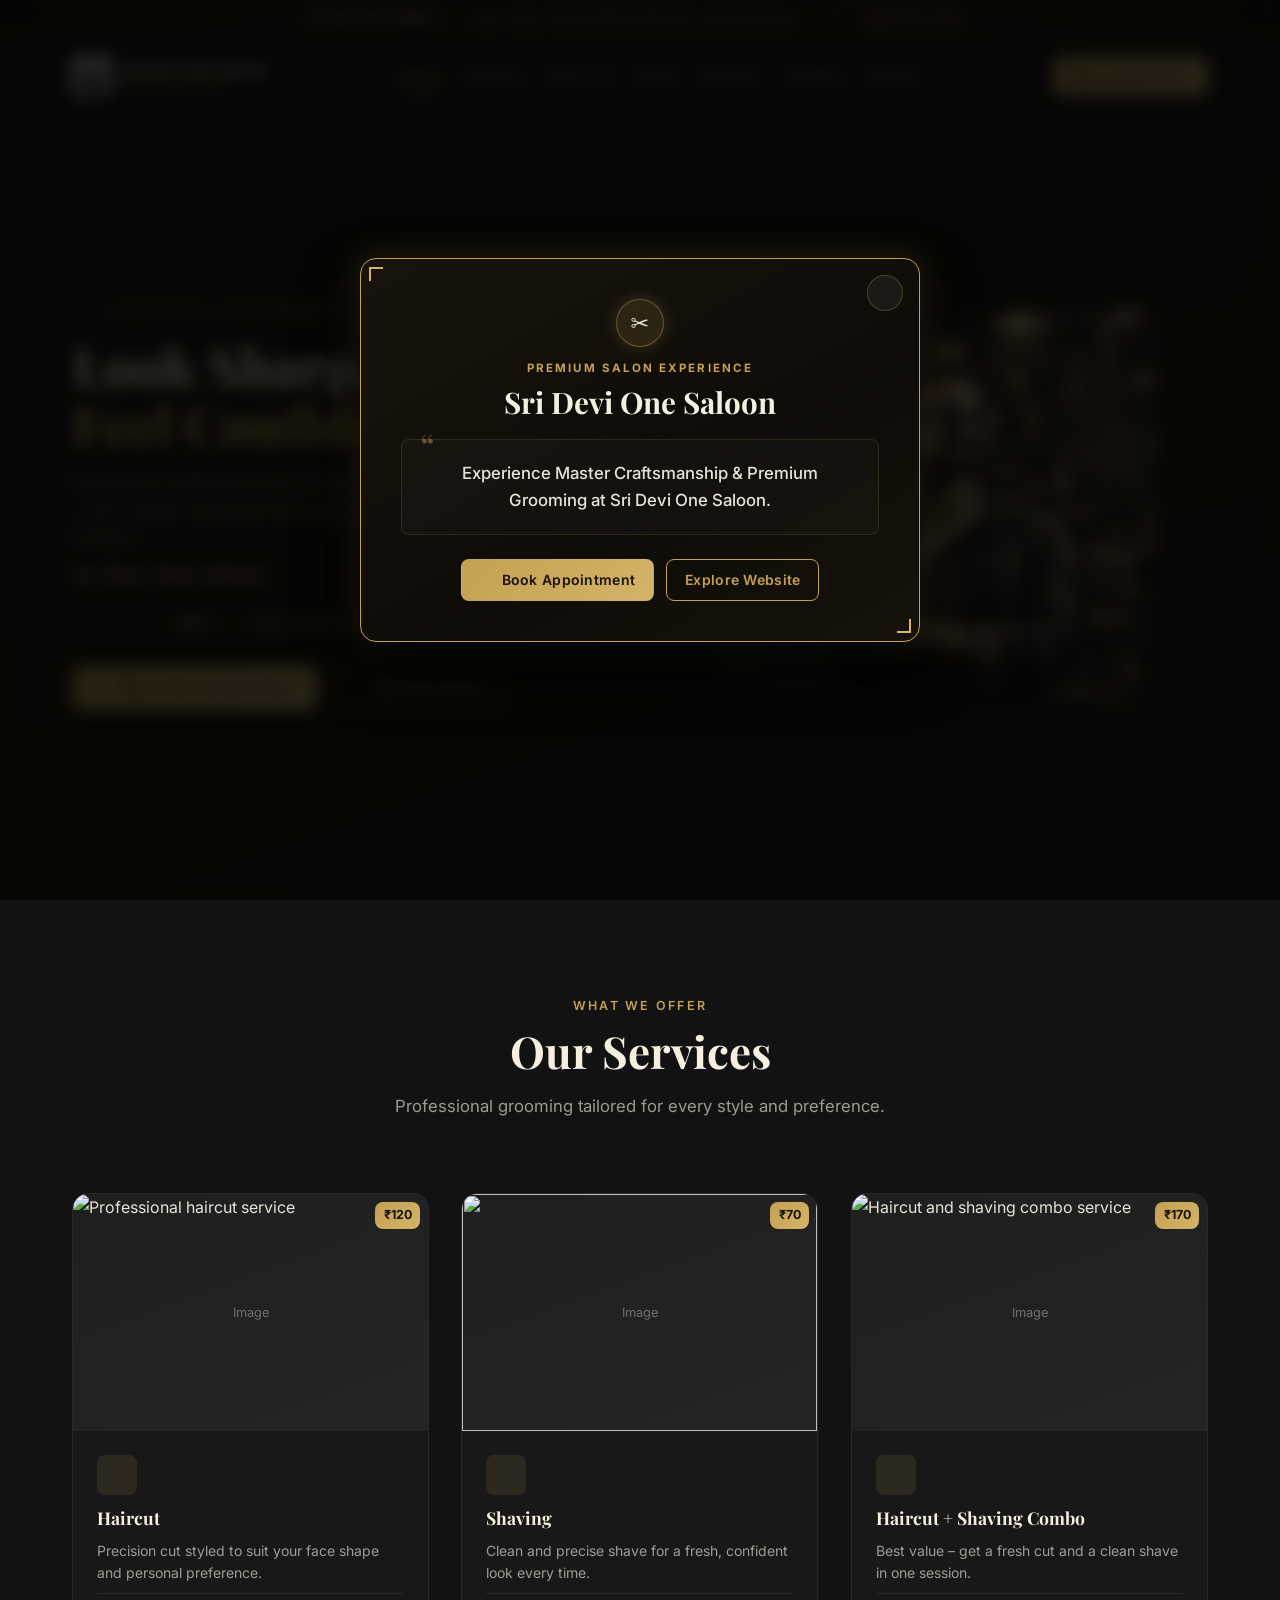
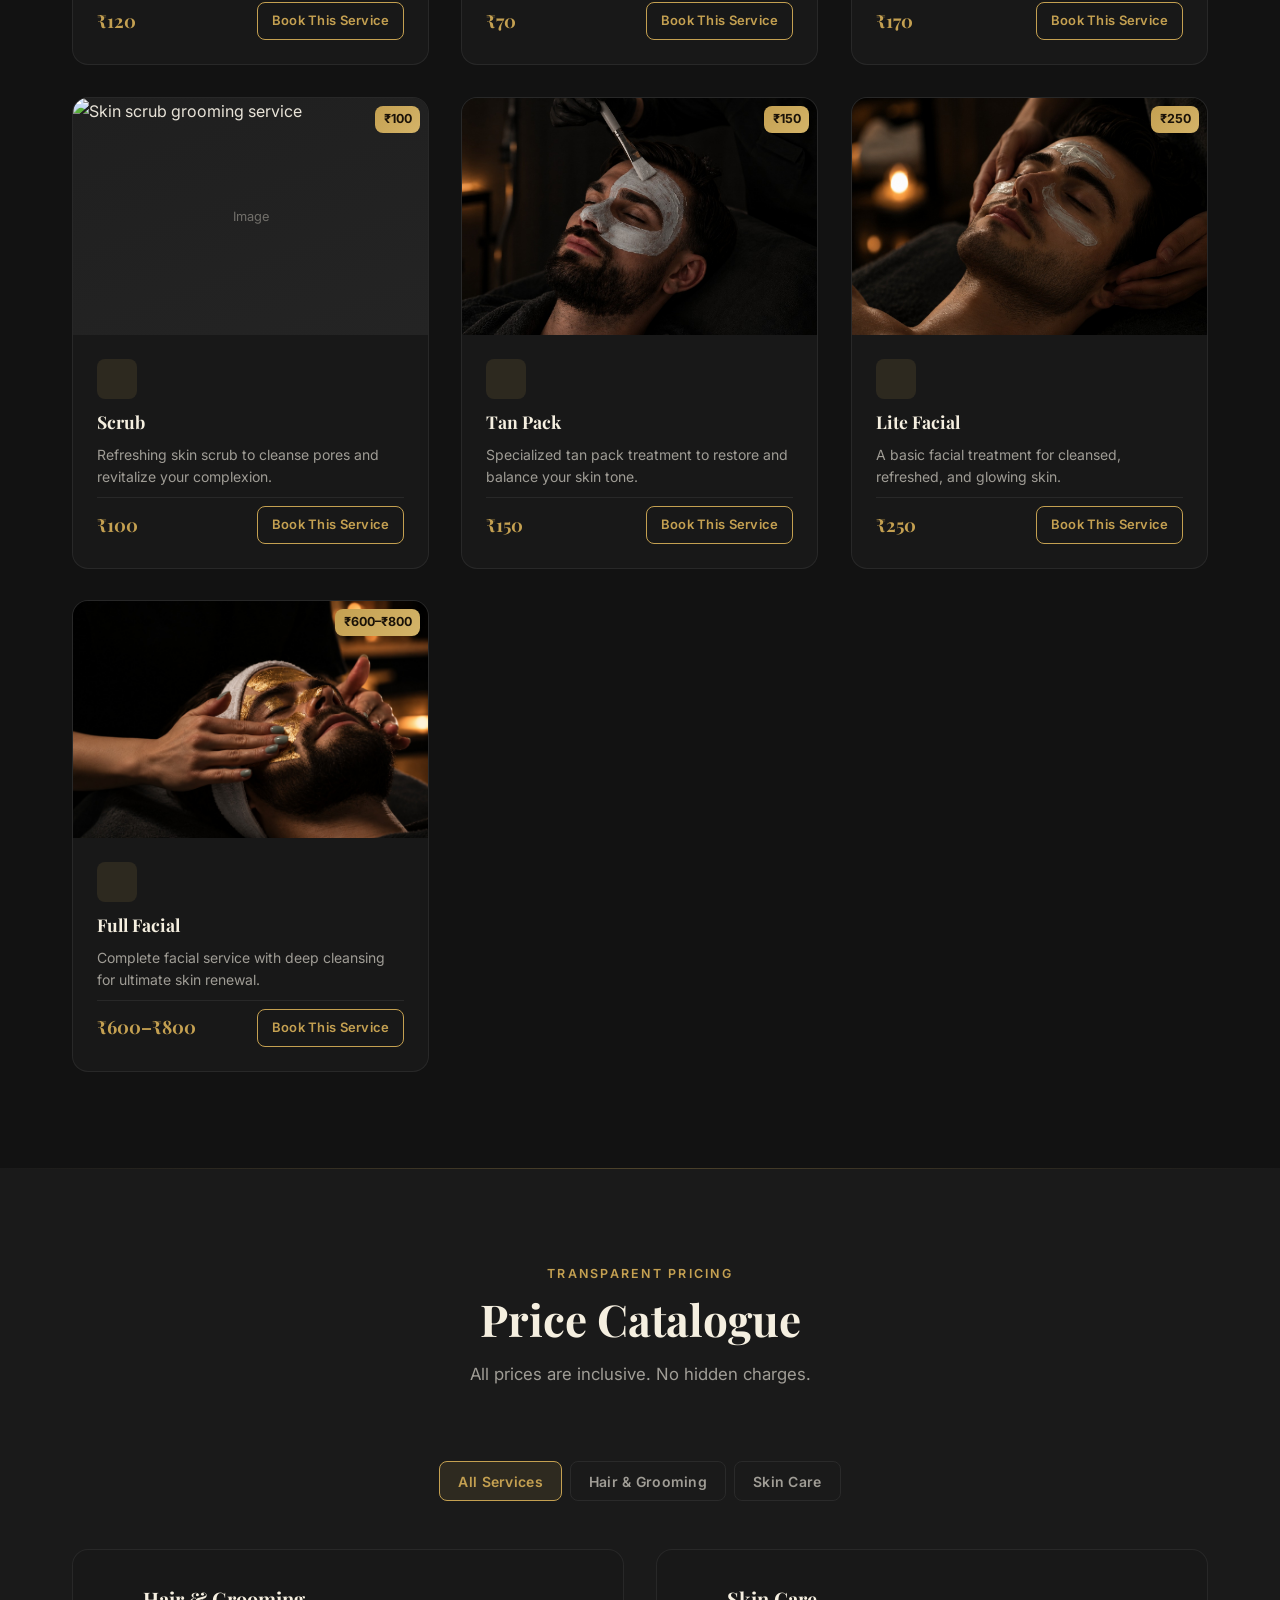
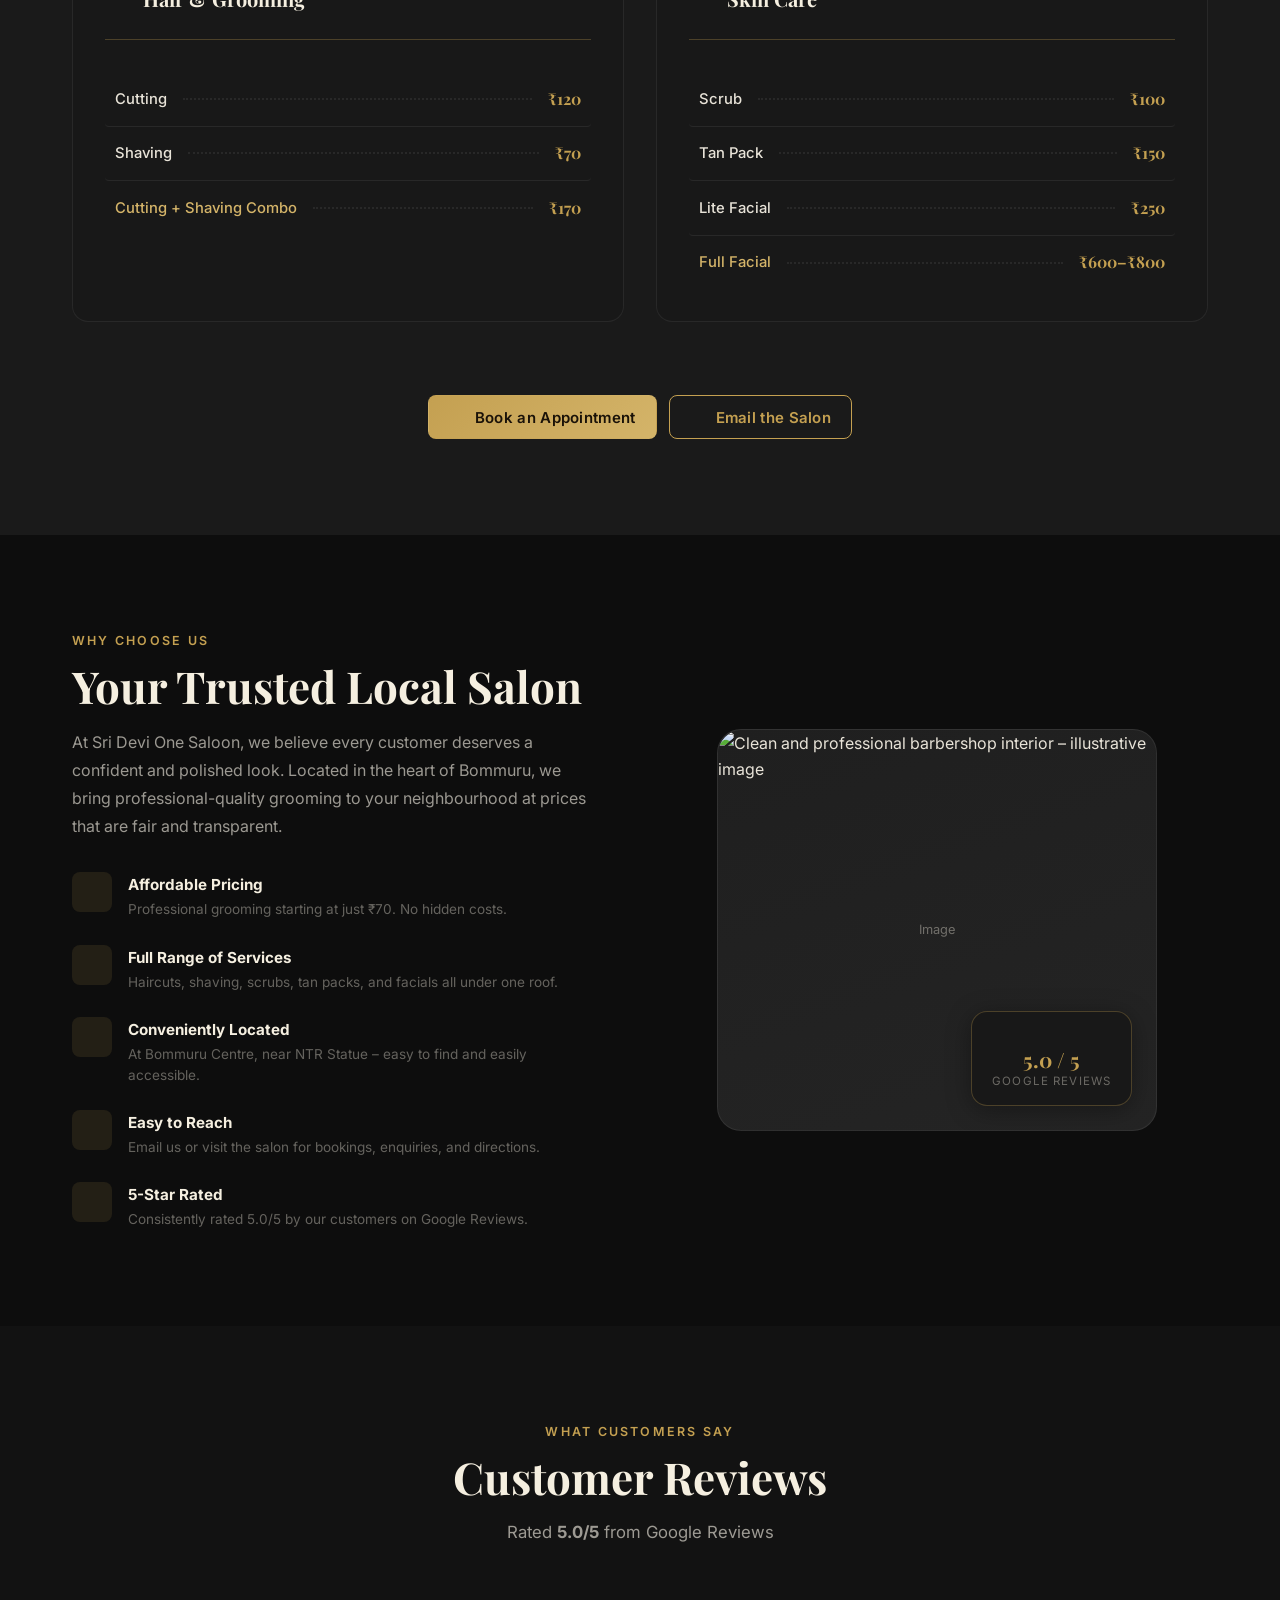
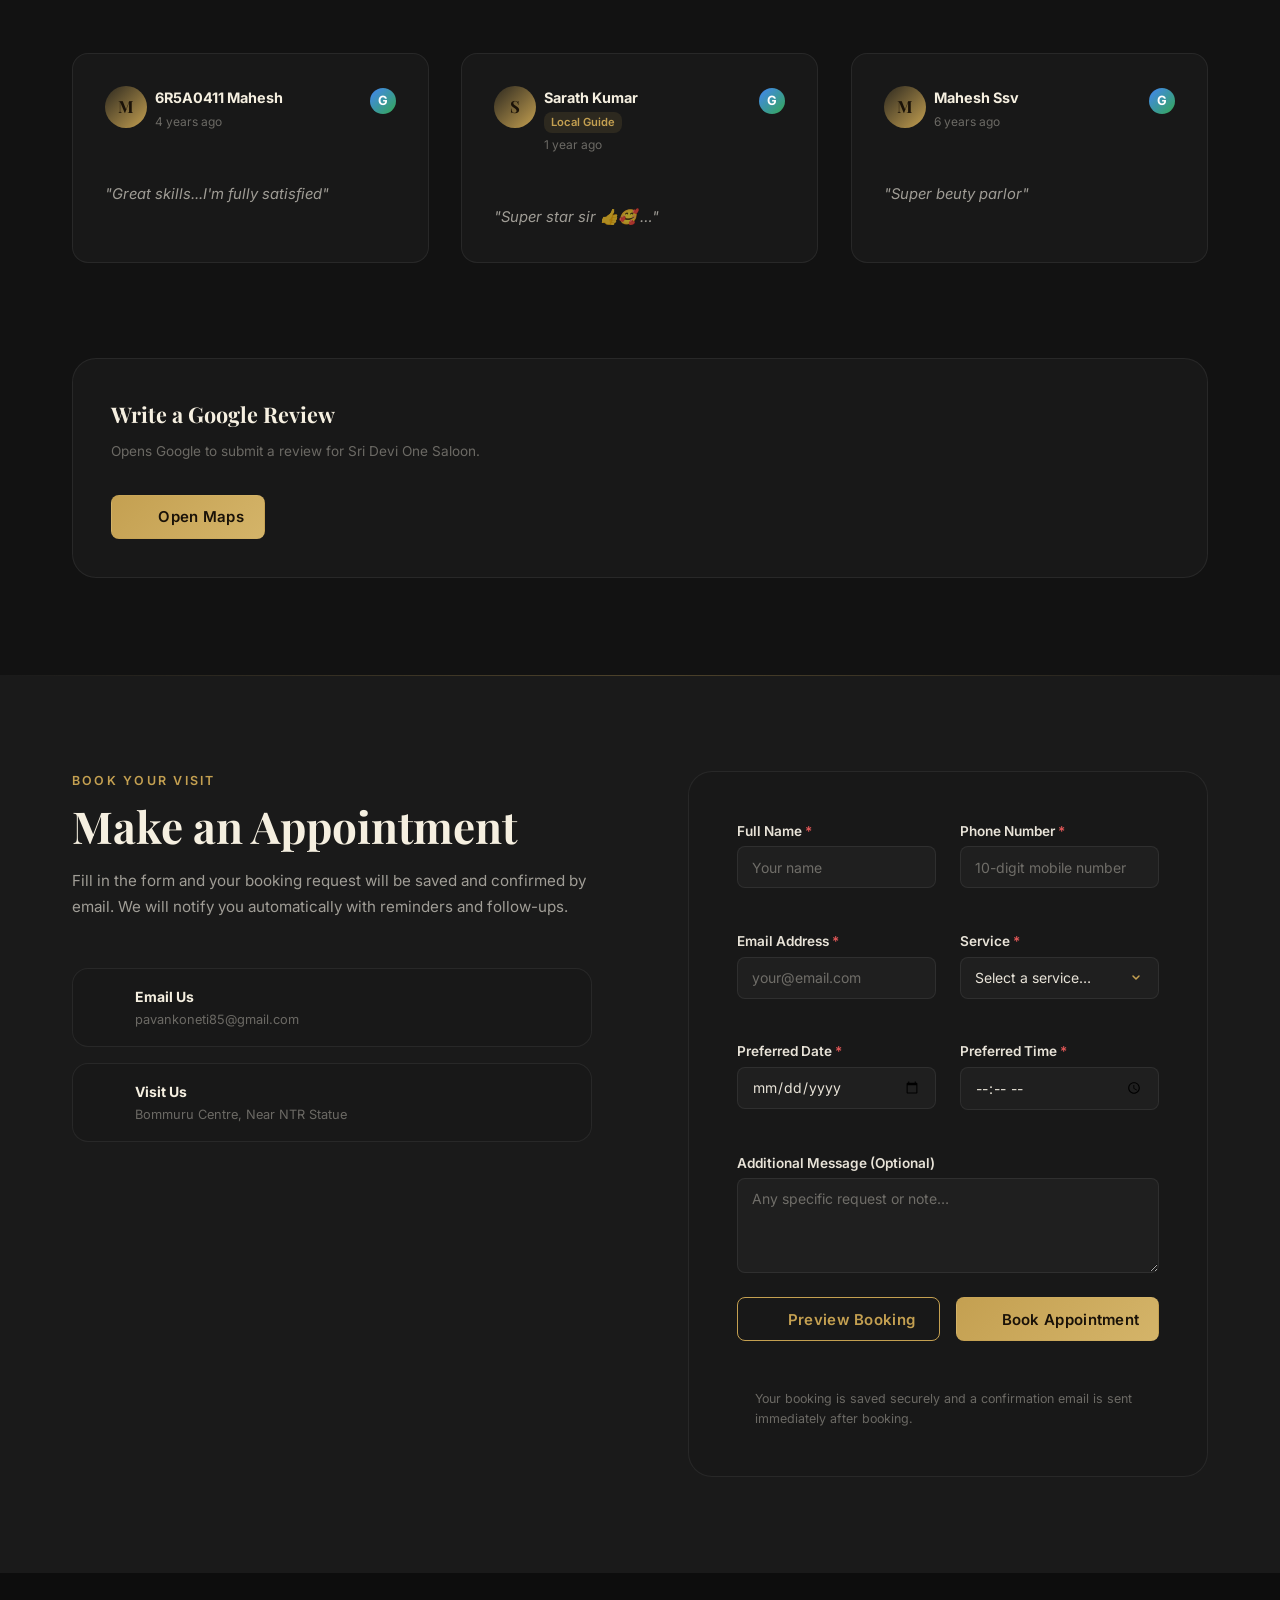
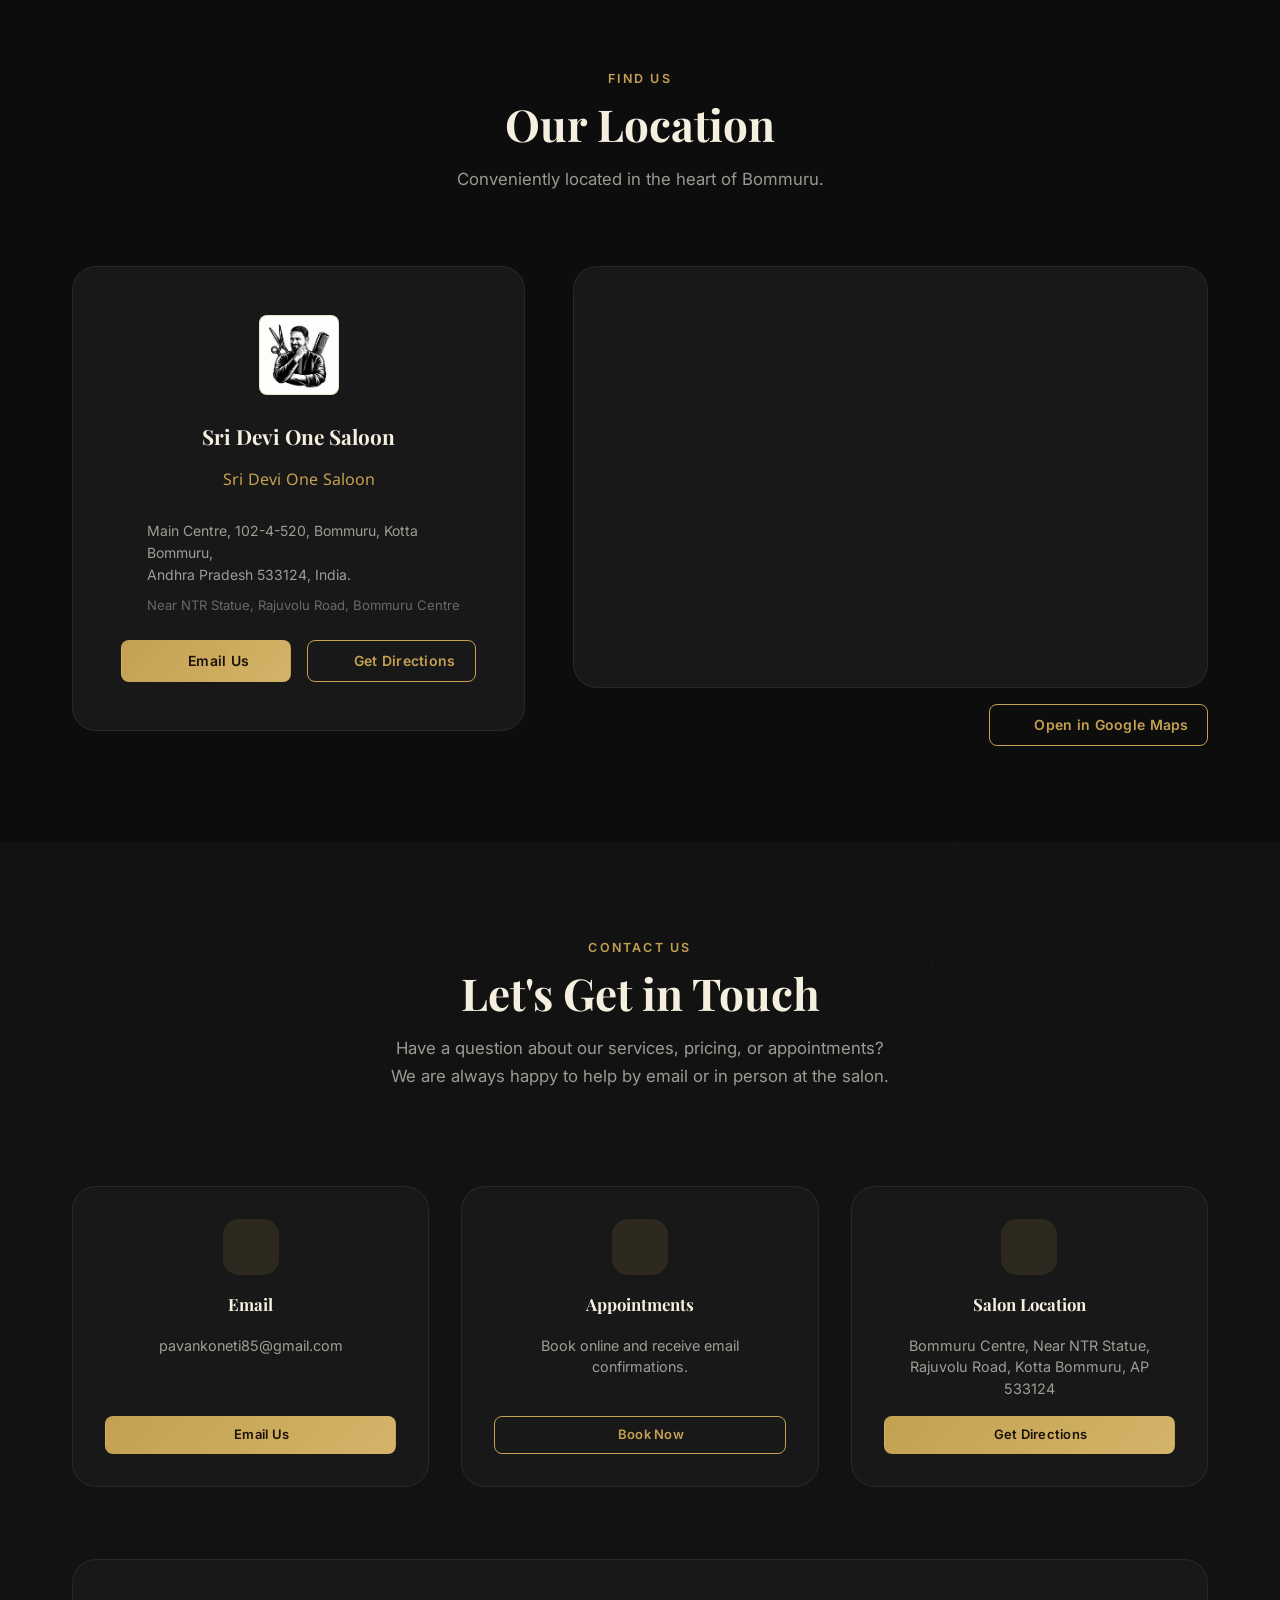
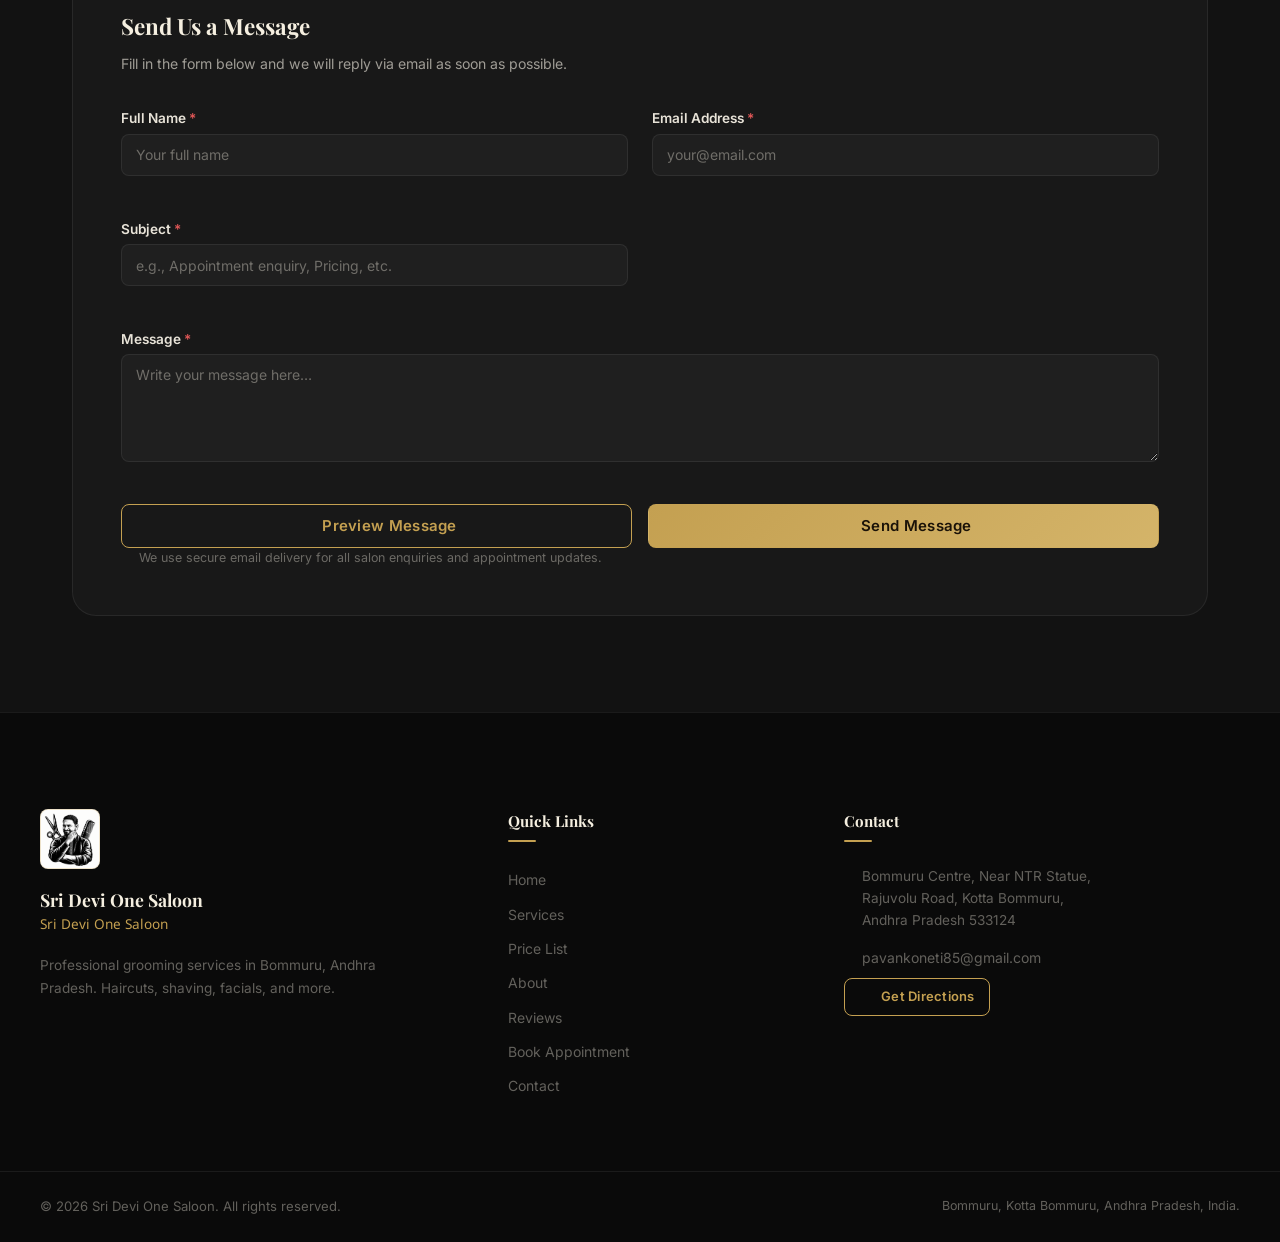
==== commit 075efd89: "Prepare Sri Devi One Saloon for deployment" ====
--- a/index.html
+++ b/index.html
@@ -3,7 +3,7 @@
 <head>
   <meta charset="UTF-8" />
   <meta name="viewport" content="width=device-width, initial-scale=1.0" />
-  <meta name="description" content="Sri Devi One Saloon – Premium hair salon and barber shop in Bommuru, Kotta Bommuru, Andhra Pradesh. Professional haircut ₹120, shaving ₹70, facials & more. Call +91 73961 44248." />
+  <meta name="description" content="Sri Devi One Saloon – Premium hair salon and barber shop in Bommuru, Kotta Bommuru, Andhra Pradesh. Professional haircut ₹120, shaving ₹70, facials & more." />
   <meta name="keywords" content="salon, barber, haircut, Bommuru, Kotta Bommuru, Rajamahendravaram, Rajahmundry, Andhra Pradesh, shaving, facial, Sri Devi" />
   <meta name="author" content="Sri Devi One Saloon" />
   <meta name="robots" content="index, follow" />
@@ -11,15 +11,15 @@
   <!-- Open Graph -->
   <meta property="og:type" content="business.business" />
   <meta property="og:title" content="Sri Devi One Saloon | Premium Hair Salon – Bommuru, Andhra Pradesh" />
-  <meta property="og:description" content="Professional haircuts, shaving, facials & grooming services at Sri Devi One Saloon, Bommuru. Rated 5.0/5 on Google. Call +91 73961 44248." />
-  <meta property="og:image" content="assets/logo.JPEG" />
+  <meta property="og:description" content="Professional haircuts, shaving, facials & grooming services at Sri Devi One Saloon, Bommuru. Rated 5.0/5 on Google." />
+  <meta property="og:image" content="assets/logo.png" />
   <meta property="og:url" content="https://sridevi-saloon.netlify.app" />
   <meta property="og:site_name" content="Sri Devi One Saloon" />
 
   <title>Sri Devi One Saloon | Premium Hair Salon – Bommuru, Andhra Pradesh</title>
 
   <!-- Favicon -->
-  <link rel="icon" type="image/jpeg" href="assets/logo.JPEG" />
+  <link rel="icon" type="image/jpeg" href="assets/logo.png" />
 
   <!-- Google Fonts -->
   <link rel="preconnect" href="https://fonts.googleapis.com" />
@@ -30,7 +30,7 @@
   <script src="https://unpkg.com/lucide@latest/dist/umd/lucide.js"></script>
 
   <!-- Stylesheet -->
-  <link rel="stylesheet" href="css/style.css" />
+  <link rel="stylesheet" href="css/style.css?v=2.3" />
 </head>
 <body>
 
@@ -43,9 +43,9 @@
       <span class="announcement-divider" aria-hidden="true">·</span>
       <span class="announcement-tagline">Look sharp. Feel confident. Book your grooming today.</span>
       <span class="announcement-divider" aria-hidden="true">·</span>
-      <a href="tel:+917396144248" class="announcement-cta" aria-label="Call Sri Devi One Saloon to book an appointment">
-        <span data-lucide="phone" class="icon-xs" aria-hidden="true"></span>
-        Call to Book
+      <a href="#booking" class="announcement-cta" aria-label="Book an appointment at Sri Devi One Saloon">
+        <span data-lucide="calendar-check" class="icon-xs" aria-hidden="true"></span>
+        Book Your Visit
       </a>
     </div>
   </div>
@@ -61,11 +61,11 @@
         <a href="#home" class="nav-logo-link" aria-label="Sri Devi One Saloon – go to home">
           <div class="nav-logo-wrap">
             <img
-              src="assets/logo.JPEG"
+              src="assets/logo.png"
               alt="Sri Devi One Saloon logo"
               class="nav-logo-img"
-              width="52"
-              height="52"
+              width="40"
+              height="40"
             />
           </div>
           <div class="nav-brand-text">
@@ -127,6 +127,63 @@
   </header>
 
   <!-- ═══════════════════════════════════════════
+       WELCOME POPUP MODAL (Half screen with 4-side spacing)
+  ═══════════════════════════════════════════ -->
+  <div
+    class="welcome-modal-overlay"
+    id="welcome-modal-overlay"
+    role="dialog"
+    aria-modal="true"
+    aria-labelledby="welcome-modal-title"
+    aria-describedby="welcome-banner-text"
+  >
+    <div class="welcome-modal-dialog">
+      <!-- Decorative Gold Corner Accents -->
+      <div class="welcome-modal-corner welcome-modal-corner--tl" aria-hidden="true"></div>
+      <div class="welcome-modal-corner welcome-modal-corner--br" aria-hidden="true"></div>
+
+      <!-- Close Button -->
+      <button
+        type="button"
+        class="welcome-modal-close"
+        id="welcome-banner-close"
+        aria-label="Close welcome pop-up"
+        title="Close (Esc)"
+      >
+        <span data-lucide="x" class="icon-sm" aria-hidden="true"></span>
+      </button>
+
+      <!-- Modal Header -->
+      <div class="welcome-modal-header">
+        <div class="welcome-modal-icon-badge" aria-hidden="true">
+          <span class="welcome-modal-emoji">✂️</span>
+        </div>
+        <p class="welcome-modal-eyebrow">PREMIUM SALON EXPERIENCE</p>
+        <h2 class="welcome-modal-title" id="welcome-modal-title">Sri Devi One Saloon</h2>
+      </div>
+
+      <!-- Modal Body (Rotating Welcome Message) -->
+      <div class="welcome-modal-body">
+        <div class="welcome-modal-quote-mark" aria-hidden="true">“</div>
+        <p class="welcome-modal-text" id="welcome-banner-text">
+          Welcome to Sri Devi One Saloon ✂️ Your Style. Your Confidence. Our Passion.
+        </p>
+      </div>
+
+      <!-- Modal Footer Actions -->
+      <div class="welcome-modal-footer">
+        <a href="#booking" class="btn btn-gold welcome-modal-cta" id="welcome-modal-book-btn">
+          <span data-lucide="calendar-check" class="icon-xs" aria-hidden="true"></span>
+          Book Appointment
+        </a>
+        <button type="button" class="btn btn-outline welcome-modal-dismiss" id="welcome-modal-dismiss-btn">
+          Explore Website
+        </button>
+      </div>
+    </div>
+  </div>
+
+  <!-- ═══════════════════════════════════════════
        HERO SECTION
   ═══════════════════════════════════════════ -->
   <section class="hero" id="home" aria-labelledby="hero-heading">
@@ -157,7 +214,7 @@
         <p class="hero-telugu" lang="te">Sri Devi One Saloon</p>
 
         <!-- Rating Badge -->
-        <div class="hero-rating" aria-label="Google rating: 5 out of 5 from 3 reviews">
+        <div class="hero-rating" aria-label="Google rating: 5 out of 5 from reviews">
           <div class="star-group" aria-hidden="true">
             <span data-lucide="star" class="star-icon star--filled"></span>
             <span data-lucide="star" class="star-icon star--filled"></span>
@@ -191,7 +248,7 @@
       <div class="hero-image-wrap reveal-fade-left">
         <div class="hero-image-frame">
           <img
-            src="https://images.unsplash.com/photo-1503951914875-452162b0f3f1?auto=format&fit=crop&w=800&q=80"
+            src="./assets/pavan_dad.png"
             alt="Professional barber giving a stylish haircut in a well-lit salon – illustrative image"
             class="hero-img"
             width="800"
@@ -208,8 +265,8 @@
               <span data-lucide="scissors" class="icon-md"></span>
             </div>
             <div class="floating-card-info">
-              <span class="floating-card-label">Haircut from</span>
-              <span class="floating-card-price">₹120</span>
+              <span class="floating-card-label">Bujji</span>
+              <span class="floating-card-price"></span>
             </div>
           </div>
         </div>
@@ -240,7 +297,7 @@
         <article class="service-card reveal-fade-up" aria-labelledby="svc-haircut-title">
           <div class="service-card-img-wrap">
             <img
-              src="https://images.unsplash.com/photo-1621605815971-fbc98d665033?auto=format&fit=crop&w=600&q=75"
+              src="https://www.twentytwocut.com/lifestyle/images/the-rise-of-a-new-grooming-icon-in-bangkoks-barbershop-scene.jpg"
               alt="Professional haircut service"
               class="service-card-img"
               width="600"
@@ -267,8 +324,7 @@
         <article class="service-card reveal-fade-up" aria-labelledby="svc-shaving-title">
           <div class="service-card-img-wrap">
             <img
-              src="https://images.unsplash.com/photo-1559599101-f09722fb4948?auto=format&fit=crop&w=600&q=75"
-              alt="Clean shave grooming service"
+              src="https://images.unsplash.com/photo-1675746435874-e72d846bdca5?fm=jpg&q=60&w=3000&auto=format&fit=crop&ixlib=rb-4.1.0&ixid=NHwxMjA3fDA%3D"
               class="service-card-img"
               width="600"
               height="400"
@@ -294,7 +350,7 @@
         <article class="service-card reveal-fade-up" aria-labelledby="svc-combo-title">
           <div class="service-card-img-wrap">
             <img
-              src="https://images.unsplash.com/photo-1605497788044-5a32c7078486?auto=format&fit=crop&w=600&q=75"
+              src="https://media.istockphoto.com/id/1428670682/photo/hipster-guy-sitting-at-salon.jpg?s=612x612&w=0&k=20&c=oIgLpRHerJQ6SFRLHDOckGHraIOo5T8okYVX-akQrfQ="
               alt="Haircut and shaving combo service"
               class="service-card-img"
               width="600"
@@ -321,7 +377,7 @@
         <article class="service-card reveal-fade-up" aria-labelledby="svc-scrub-title">
           <div class="service-card-img-wrap">
             <img
-              src="https://images.unsplash.com/photo-1570172619644-dfd03ed5d881?auto=format&fit=crop&w=600&q=75"
+              src="https://i.pinimg.com/736x/62/0d/7a/620d7ab4b33caed6f87698eaa69c9d1e.jpg"
               alt="Skin scrub grooming service"
               class="service-card-img"
               width="600"
@@ -348,7 +404,7 @@
         <article class="service-card reveal-fade-up" aria-labelledby="svc-tan-title">
           <div class="service-card-img-wrap">
             <img
-              src="https://images.unsplash.com/photo-1556228578-8c89e6adf883?auto=format&fit=crop&w=600&q=75"
+              src="./assets/tanpack.jpeg"
               alt="Tan pack skin treatment"
               class="service-card-img"
               width="600"
@@ -375,7 +431,7 @@
         <article class="service-card reveal-fade-up" aria-labelledby="svc-litefacial-title">
           <div class="service-card-img-wrap">
             <img
-              src="https://images.unsplash.com/photo-1512290923902-8a9f81dc236c?auto=format&fit=crop&w=600&q=75"
+              src="./assets/lightfacial.jpeg"
               alt="Lite facial skin care service"
               class="service-card-img"
               width="600"
@@ -402,7 +458,7 @@
         <article class="service-card reveal-fade-up" aria-labelledby="svc-fullfacial-title">
           <div class="service-card-img-wrap">
             <img
-              src="https://images.unsplash.com/photo-1487700160041-babef9c3cb55?auto=format&fit=crop&w=600&q=75"
+              src="./assets/fullfacial.jpeg"
               alt="Full facial skin care treatment"
               class="service-card-img"
               width="600"
@@ -513,9 +569,9 @@
           <span data-lucide="calendar-check" class="icon-sm" aria-hidden="true"></span>
           Book an Appointment
         </a>
-        <a href="tel:+917396144248" class="btn btn-outline btn-lg">
-          <span data-lucide="phone" class="icon-sm" aria-hidden="true"></span>
-          Call for Enquiry
+        <a href="#contact" class="btn btn-outline btn-lg">
+          <span data-lucide="mail" class="icon-sm" aria-hidden="true"></span>
+          Email the Salon
         </a>
       </div>
     </div>
@@ -568,11 +624,11 @@
             </li>
             <li class="about-feature">
               <div class="feature-icon-wrap" aria-hidden="true">
-                <span data-lucide="phone" class="icon-sm"></span>
+                <span data-lucide="mail" class="icon-sm"></span>
               </div>
               <div class="feature-text">
                 <strong>Easy to Reach</strong>
-                <p>Call or WhatsApp to enquire, book, or get directions instantly.</p>
+                <p>Email us or visit the salon for bookings, enquiries, and directions.</p>
               </div>
             </li>
             <li class="about-feature">
@@ -753,29 +809,22 @@
           <p class="section-eyebrow">Book Your Visit</p>
           <h2 class="section-title" id="booking-heading">Make an Appointment</h2>
           <p class="booking-desc">
-            Fill in the form and your booking request will be sent directly to the salon
-            via WhatsApp. Your appointment is confirmed only after the salon responds.
+            Fill in the form and your booking request will be saved and confirmed by email.
+            We will notify you automatically with reminders and follow-ups.
           </p>
 
           <div class="booking-contact-options">
-            <a href="tel:+917396144248" class="booking-contact-item" aria-label="Call Sri Devi One Saloon">
-              <span data-lucide="phone" class="icon-md" aria-hidden="true"></span>
+            <a href="#contact" class="booking-contact-item" aria-label="Email Sri Devi One Saloon">
+              <span data-lucide="mail" class="icon-md" aria-hidden="true"></span>
               <div>
-                <strong>Call Directly</strong>
-                <span>+91 73961 44248</span>
-              </div>
-            </a>
-            <a href="https://wa.me/917396144248" class="booking-contact-item" target="_blank" rel="noopener noreferrer" aria-label="WhatsApp Sri Devi One Saloon">
-              <span data-lucide="message-circle" class="icon-md" aria-hidden="true"></span>
-              <div>
-                <strong>WhatsApp</strong>
-                <span>Chat to book</span>
+                <strong>Email Us</strong>
+                <span>pavankoneti85@gmail.com</span>
               </div>
             </a>
             <a href="https://maps.app.goo.gl/aBQx16ErauUBKbtz6" class="booking-contact-item" target="_blank" rel="noopener noreferrer" aria-label="Get directions to Sri Devi One Saloon">
               <span data-lucide="navigation" class="icon-md" aria-hidden="true"></span>
               <div>
-                <strong>Walk In</strong>
+                <strong>Visit Us</strong>
                 <span>Bommuru Centre, Near NTR Statue</span>
               </div>
             </a>
@@ -812,7 +861,7 @@
                   id="booking-phone"
                   name="booking-phone"
                   class="form-control"
-                  placeholder="10-digit Indian mobile number"
+                  placeholder="10-digit mobile number"
                   required
                   autocomplete="tel"
                   inputmode="tel"
@@ -820,6 +869,24 @@
                   aria-describedby="booking-phone-error"
                 />
                 <span class="field-error" id="booking-phone-error" role="alert" aria-live="polite"></span>
+              </div>
+
+              <!-- Email -->
+              <div class="form-group">
+                <label for="booking-email" class="form-label">Email Address <span class="required-mark" aria-hidden="true">*</span></label>
+                <input
+                  type="email"
+                  id="booking-email"
+                  name="booking-email"
+                  class="form-control"
+                  placeholder="your@email.com"
+                  required
+                  autocomplete="email"
+                  inputmode="email"
+                  aria-required="true"
+                  aria-describedby="booking-email-error"
+                />
+                <span class="field-error" id="booking-email-error" role="alert" aria-live="polite"></span>
               </div>
 
               <!-- Service -->
@@ -897,14 +964,16 @@
                 Preview Booking
               </button>
               <button type="submit" class="btn btn-gold btn-lg" id="send-booking-btn">
-                <span data-lucide="message-circle" class="icon-sm" aria-hidden="true"></span>
-                Send via WhatsApp
+                <span data-lucide="calendar-check" class="icon-sm" aria-hidden="true"></span>
+                Book Appointment
               </button>
             </div>
+
+            <div class="form-status" id="booking-status" role="alert" aria-live="polite"></div>
 
             <p class="booking-disclaimer">
               <span data-lucide="info" class="icon-xs" aria-hidden="true"></span>
-              Your booking request will be sent to the salon via WhatsApp. It is not confirmed until the salon replies.
+              Your booking is saved securely and a confirmation email is sent immediately after booking.
             </p>
           </form>
         </div>
@@ -928,7 +997,7 @@
         <!-- Contact Card -->
         <div class="location-info-card reveal-fade-right">
           <div class="location-logo-wrap">
-            <img src="assets/logo.JPEG" alt="Sri Devi One Saloon" class="location-logo" width="80" height="80" />
+            <img src="assets/logo.png" alt="Sri Devi One Saloon" class="location-logo" width="80" height="80" />
           </div>
           <h3 class="location-name">Sri Devi One Saloon</h3>
           <p class="location-name-te" lang="te">Sri Devi One Saloon</p>
@@ -946,9 +1015,9 @@
           </address>
 
           <div class="location-actions">
-            <a href="tel:+917396144248" class="btn btn-gold" aria-label="Call Sri Devi One Saloon">
-              <span data-lucide="phone" class="icon-sm" aria-hidden="true"></span>
-              Call Now
+            <a href="mailto:pavankoneti85@gmail.com" class="btn btn-gold" aria-label="Email Sri Devi One Saloon">
+              <span data-lucide="mail" class="icon-sm" aria-hidden="true"></span>
+              Email Us
             </a>
             <a
               href="https://maps.app.goo.gl/aBQx16ErauUBKbtz6"
@@ -960,11 +1029,6 @@
               <span data-lucide="map" class="icon-sm" aria-hidden="true"></span>
               Get Directions
             </a>
-          </div>
-
-          <div class="location-phone-display">
-            <span data-lucide="phone" class="icon-sm" aria-hidden="true"></span>
-            <a href="tel:+917396144248" aria-label="Call +91 73961 44248">+91 73961 44248</a>
           </div>
         </div>
 
@@ -1017,7 +1081,7 @@
           <h2 class="section-title" id="contact-heading">Let's Get in Touch</h2>
           <p class="section-subtitle">
             Have a question about our services, pricing, or appointments?<br />
-            We're always happy to help. Reach us by phone, WhatsApp, or visit us in person.
+            We are always happy to help by email or in person at the salon.
           </p>
         </div>
       </div>
@@ -1030,16 +1094,13 @@
 
         <div class="contact-card">
           <div class="contact-card-icon" aria-hidden="true">
-            <span data-lucide="phone" class="icon-lg"></span>
-          </div>
-          <h3 class="contact-card-title">General Enquiries</h3>
-          <p class="contact-card-detail">6301052228</p>
+            <span data-lucide="mail" class="icon-lg"></span>
+          </div>
+          <h3 class="contact-card-title">Email</h3>
+          <p class="contact-card-detail">pavankoneti85@gmail.com</p>
           <div class="contact-card-actions">
-            <a href="tel:+916301052228" class="btn btn-gold" aria-label="Call for general enquiries: 6301052228">
-              <span data-lucide="phone" class="icon-xs" aria-hidden="true"></span> Call Us
-            </a>
-            <a href="https://wa.me/916301052228" class="btn btn-outline" target="_blank" rel="noopener noreferrer" aria-label="WhatsApp for general enquiries">
-              <span data-lucide="message-circle" class="icon-xs" aria-hidden="true"></span> WhatsApp
+            <a href="mailto:pavankoneti85@gmail.com" class="btn btn-gold" aria-label="Email Sri Devi One Saloon">
+              <span data-lucide="mail" class="icon-xs" aria-hidden="true"></span> Email Us
             </a>
           </div>
         </div>
@@ -1048,14 +1109,11 @@
           <div class="contact-card-icon" aria-hidden="true">
             <span data-lucide="scissors" class="icon-lg"></span>
           </div>
-          <h3 class="contact-card-title">Salon Appointments</h3>
-          <p class="contact-card-detail">73961 44248</p>
+          <h3 class="contact-card-title">Appointments</h3>
+          <p class="contact-card-detail">Book online and receive email confirmations.</p>
           <div class="contact-card-actions">
-            <a href="tel:+917396144248" class="btn btn-gold" aria-label="Call salon directly for appointments">
-              <span data-lucide="phone" class="icon-xs" aria-hidden="true"></span> Call Salon
-            </a>
-            <a href="https://wa.me/917396144248" class="btn btn-outline" target="_blank" rel="noopener noreferrer" aria-label="WhatsApp salon for appointments">
-              <span data-lucide="message-circle" class="icon-xs" aria-hidden="true"></span> WhatsApp
+            <a href="#booking" class="btn btn-outline" aria-label="Book an appointment at Sri Devi One Saloon">
+              <span data-lucide="calendar-check" class="icon-xs" aria-hidden="true"></span> Book Now
             </a>
           </div>
         </div>
@@ -1078,7 +1136,7 @@
       <!-- Contact Form -->
       <div class="contact-form-wrap reveal-fade-up">
         <h3 class="contact-form-title">Send Us a Message</h3>
-        <p class="contact-form-intro">Fill in the form below. Your message will be sent to us via WhatsApp at <strong>6301052228</strong>. Please send the message when WhatsApp opens.</p>
+        <p class="contact-form-intro">Fill in the form below and we will reply via email as soon as possible.</p>
 
         <form class="contact-form" id="contact-form" novalidate aria-label="Contact form for Sri Devi One Saloon">
           <div class="contact-form-grid">
@@ -1100,34 +1158,18 @@
               <span class="field-error" id="contact-name-error" role="alert" aria-live="polite"></span>
             </div>
 
-            <!-- Phone -->
-            <div class="form-group">
-              <label for="contact-phone" class="form-label">Phone Number <span class="required-mark" aria-hidden="true">*</span></label>
-              <input
-                type="tel"
-                id="contact-phone"
-                name="contact-phone"
-                class="form-control"
-                placeholder="10-digit mobile number"
-                required
-                autocomplete="tel"
-                inputmode="tel"
-                aria-required="true"
-                aria-describedby="contact-phone-error"
-              />
-              <span class="field-error" id="contact-phone-error" role="alert" aria-live="polite"></span>
-            </div>
-
             <!-- Email -->
             <div class="form-group">
-              <label for="contact-email" class="form-label">Email Address <span class="optional-label">(Optional)</span></label>
+              <label for="contact-email" class="form-label">Email Address <span class="required-mark" aria-hidden="true">*</span></label>
               <input
                 type="email"
                 id="contact-email"
                 name="contact-email"
                 class="form-control"
                 placeholder="your@email.com"
+                required
                 autocomplete="email"
+                aria-required="true"
                 aria-describedby="contact-email-error"
               />
               <span class="field-error" id="contact-email-error" role="alert" aria-live="polite"></span>
@@ -1182,14 +1224,16 @@
               Preview Message
             </button>
             <button type="submit" class="btn btn-gold btn-lg">
-              <span data-lucide="message-circle" class="icon-sm" aria-hidden="true"></span>
-              Send via WhatsApp
+              <span data-lucide="mail" class="icon-sm" aria-hidden="true"></span>
+              Send Message
             </button>
           </div>
+
+          <div class="form-status" id="contact-status" role="alert" aria-live="polite"></div>
 
           <p class="booking-disclaimer">
             <span data-lucide="info" class="icon-xs" aria-hidden="true"></span>
-            This message will open WhatsApp. Please press Send in WhatsApp to deliver it to the salon.
+            We use secure email delivery for all salon enquiries and appointment updates.
           </p>
         </form>
       </div>
@@ -1207,7 +1251,7 @@
         <!-- Brand Col -->
         <div class="footer-col footer-brand-col">
           <div class="footer-logo-wrap">
-            <img src="assets/logo.JPEG" alt="Sri Devi One Saloon logo" class="footer-logo" width="64" height="64" />
+            <img src="assets/logo.png" alt="Sri Devi One Saloon logo" class="footer-logo" width="64" height="64" />
           </div>
           <div class="footer-brand-text">
             <strong class="footer-brand-en">Sri Devi One Saloon</strong>
@@ -1241,8 +1285,8 @@
               Bommuru Centre, Near NTR Statue,<br />Rajuvolu Road, Kotta Bommuru,<br />Andhra Pradesh 533124
             </p>
             <p>
-              <span data-lucide="phone" class="icon-xs" aria-hidden="true"></span>
-              <a href="tel:+917396144248" class="footer-link" aria-label="Call +91 73961 44248">+91 73961 44248</a>
+              <span data-lucide="mail" class="icon-xs" aria-hidden="true"></span>
+              <a href="mailto:pavankoneti85@gmail.com" class="footer-link" aria-label="Email Sri Devi One Saloon">pavankoneti85@gmail.com</a>
             </p>
           </address>
           <div class="footer-map-link">
@@ -1278,6 +1322,6 @@
   </button>
 
   <!-- Script -->
-  <script src="js/script.js"></script>
+  <script src="js/script.js?v=2.3"></script>
 </body>
 </html>
--- a/css/style.css
+++ b/css/style.css
@@ -542,8 +542,8 @@
 }
 
 .nav-logo-wrap {
-  width: 50px;
-  height: 50px;
+  width: 40px;
+  height: 40px;
   border-radius: var(--radius-md);
   overflow: hidden;
   background: transparent;
@@ -763,8 +763,204 @@
 
 @media (max-width: 480px) {
   .nav-brand-en { font-size: 0.9rem; }
-  .nav-logo-wrap { width: 42px; height: 42px; }
+  .nav-logo-wrap { width: 34px; height: 34px; }
   .nav-container { padding: 0 var(--space-md); gap: var(--space-sm); }
+}
+
+/* ─────────────────────────────────────────────
+   11b. WELCOME POPUP MODAL (Half-Screen Dialog with 4-Side Spacing)
+───────────────────────────────────────────── */
+.welcome-modal-overlay {
+  position: fixed;
+  inset: 0;
+  z-index: 1000;
+  display: flex;
+  align-items: center;
+  justify-content: center;
+  padding: 1.5rem;
+  background: rgba(6, 5, 4, 0.82);
+  backdrop-filter: blur(8px);
+  -webkit-backdrop-filter: blur(8px);
+  opacity: 0;
+  visibility: hidden;
+  transition: opacity 0.35s ease, visibility 0.35s ease;
+}
+
+.welcome-modal-overlay.is-active {
+  opacity: 1;
+  visibility: visible;
+}
+
+.welcome-modal-dialog {
+  position: relative;
+  width: 100%;
+  max-width: 560px; /* Occupies half-screen width on standard displays, with generous 4-side spacing */
+  background: linear-gradient(150deg, #18130c 0%, #0e0c08 60%, #17120a 100%);
+  border: 1.5px solid var(--clr-gold);
+  border-radius: var(--radius-lg);
+  padding: clamp(1.75rem, 3.5vw, 2.5rem);
+  box-shadow: 0 25px 60px rgba(0, 0, 0, 0.88),
+              0 0 35px rgba(196, 160, 81, 0.22);
+  text-align: center;
+  transform: scale(0.92) translateY(16px);
+  transition: transform 0.35s cubic-bezier(0.16, 1, 0.3, 1);
+  overflow: hidden;
+}
+
+.welcome-modal-overlay.is-active .welcome-modal-dialog {
+  transform: scale(1) translateY(0);
+}
+
+/* Subtle corner gold decorations */
+.welcome-modal-corner {
+  position: absolute;
+  width: 14px;
+  height: 14px;
+  pointer-events: none;
+}
+.welcome-modal-corner--tl {
+  top: 8px;
+  left: 8px;
+  border-top: 2px solid var(--clr-gold-light);
+  border-left: 2px solid var(--clr-gold-light);
+}
+.welcome-modal-corner--br {
+  bottom: 8px;
+  right: 8px;
+  border-bottom: 2px solid var(--clr-gold-light);
+  border-right: 2px solid var(--clr-gold-light);
+}
+
+/* Close button */
+.welcome-modal-close {
+  position: absolute;
+  top: 1rem;
+  right: 1rem;
+  width: 36px;
+  height: 36px;
+  border-radius: var(--radius-full);
+  background: rgba(255, 255, 255, 0.05);
+  border: 1px solid rgba(196, 160, 81, 0.3);
+  color: var(--clr-text-muted);
+  cursor: pointer;
+  display: flex;
+  align-items: center;
+  justify-content: center;
+  transition: all var(--transition-fast);
+  z-index: 10;
+  padding: 0;
+}
+
+.welcome-modal-close:hover {
+  background: rgba(196, 160, 81, 0.22);
+  border-color: var(--clr-gold);
+  color: var(--clr-gold-light);
+  transform: scale(1.05);
+}
+
+.welcome-modal-close:focus-visible {
+  outline: 2px solid var(--clr-gold);
+  outline-offset: 2px;
+}
+
+/* Header & Badges */
+.welcome-modal-header {
+  margin-bottom: 1.25rem;
+}
+
+.welcome-modal-icon-badge {
+  display: inline-flex;
+  align-items: center;
+  justify-content: center;
+  width: 48px;
+  height: 48px;
+  border-radius: var(--radius-full);
+  background: rgba(196, 160, 81, 0.15);
+  border: 1px solid rgba(196, 160, 81, 0.4);
+  box-shadow: 0 0 16px rgba(196, 160, 81, 0.25);
+  margin-bottom: 0.75rem;
+}
+
+.welcome-modal-emoji {
+  font-size: 1.4rem;
+  line-height: 1;
+}
+
+.welcome-modal-eyebrow {
+  font-size: 0.72rem;
+  letter-spacing: 0.18em;
+  text-transform: uppercase;
+  color: var(--clr-gold);
+  font-weight: 700;
+  margin-bottom: 0.35rem;
+}
+
+.welcome-modal-title {
+  font-family: var(--font-heading);
+  font-size: clamp(1.4rem, 2.8vw, 1.85rem);
+  color: var(--clr-heading);
+  font-weight: 700;
+  margin: 0;
+  line-height: 1.2;
+}
+
+/* Body / Quote Text */
+.welcome-modal-body {
+  position: relative;
+  background: rgba(255, 255, 255, 0.025);
+  border: 1px solid rgba(196, 160, 81, 0.15);
+  border-radius: var(--radius-md);
+  padding: 1.25rem 1.5rem;
+  margin-bottom: 1.5rem;
+}
+
+.welcome-modal-quote-mark {
+  position: absolute;
+  top: -12px;
+  left: 18px;
+  font-family: var(--font-heading);
+  font-size: 2.2rem;
+  line-height: 1;
+  color: var(--clr-gold);
+  opacity: 0.45;
+  pointer-events: none;
+}
+
+.welcome-modal-text {
+  font-size: clamp(0.92rem, 1.8vw, 1.05rem);
+  color: var(--clr-text);
+  line-height: 1.6;
+  font-weight: 500;
+  margin: 0;
+}
+
+/* Footer & Buttons */
+.welcome-modal-footer {
+  display: flex;
+  align-items: center;
+  justify-content: center;
+  gap: 0.75rem;
+  flex-wrap: wrap;
+}
+
+.welcome-modal-footer .btn {
+  min-width: 140px;
+}
+
+@media (max-width: 520px) {
+  .welcome-modal-overlay {
+    padding: 1rem;
+  }
+  .welcome-modal-dialog {
+    padding: 1.75rem 1.25rem 1.5rem;
+  }
+  .welcome-modal-footer {
+    flex-direction: column;
+    width: 100%;
+  }
+  .welcome-modal-footer .btn {
+    width: 100%;
+  }
 }
 
 /* ─────────────────────────────────────────────
@@ -1768,6 +1964,8 @@
   width: 100%;
   outline: none;
   box-sizing: border-box;
+  -webkit-appearance: none;
+  appearance: none;
 }
 
 .form-control::placeholder { color: var(--clr-text-muted); }
@@ -1821,6 +2019,10 @@
   .booking-form-grid {
     grid-template-columns: 1fr;
     gap: var(--space-md);
+  }
+
+  .form-control {
+    font-size: 16px; /* Prevents auto-zoom on iOS/iPhone Safari */
   }
 }
 
@@ -2271,25 +2473,6 @@
   justify-content: center;
 }
 
-.location-phone-display {
-  display: flex;
-  align-items: center;
-  gap: var(--space-xs);
-  font-size: 0.875rem;
-  color: var(--clr-text-dim);
-  border-top: 1px solid var(--clr-border);
-  padding-top: var(--space-md);
-}
-
-.location-phone-display [data-lucide] { color: var(--clr-gold); }
-
-.location-phone-display a {
-  color: var(--clr-gold);
-  font-weight: 600;
-}
-
-.location-phone-display a:hover { text-decoration: underline; }
-
 .location-map-wrap {
   display: flex;
   flex-direction: column;
@@ -2732,6 +2915,7 @@
 @media (prefers-reduced-motion: reduce) {
   .hero-floating-card { animation: none; }
   .announcement-bar { animation: none; }
+  .welcome-banner { animation: none; transition: none; }
   .reveal-fade-up,
   .reveal-fade-left,
   .reveal-fade-right {
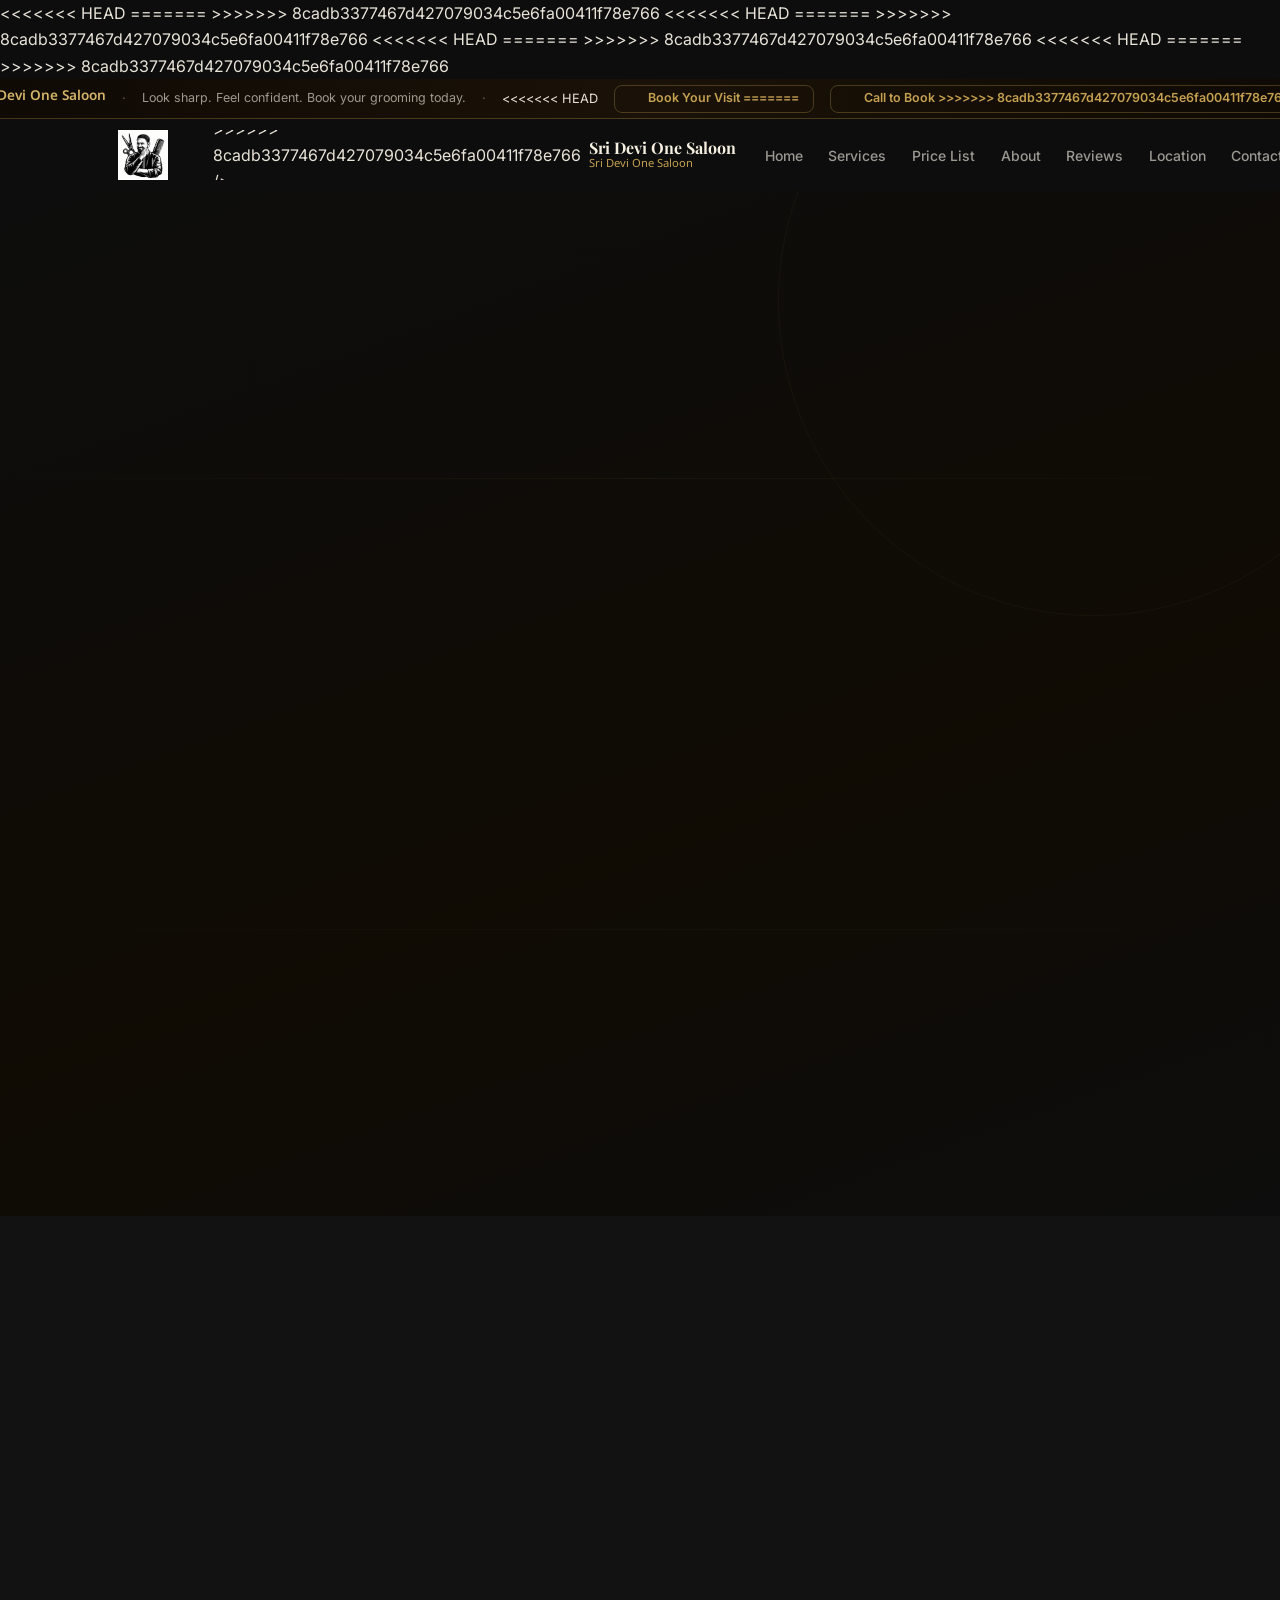
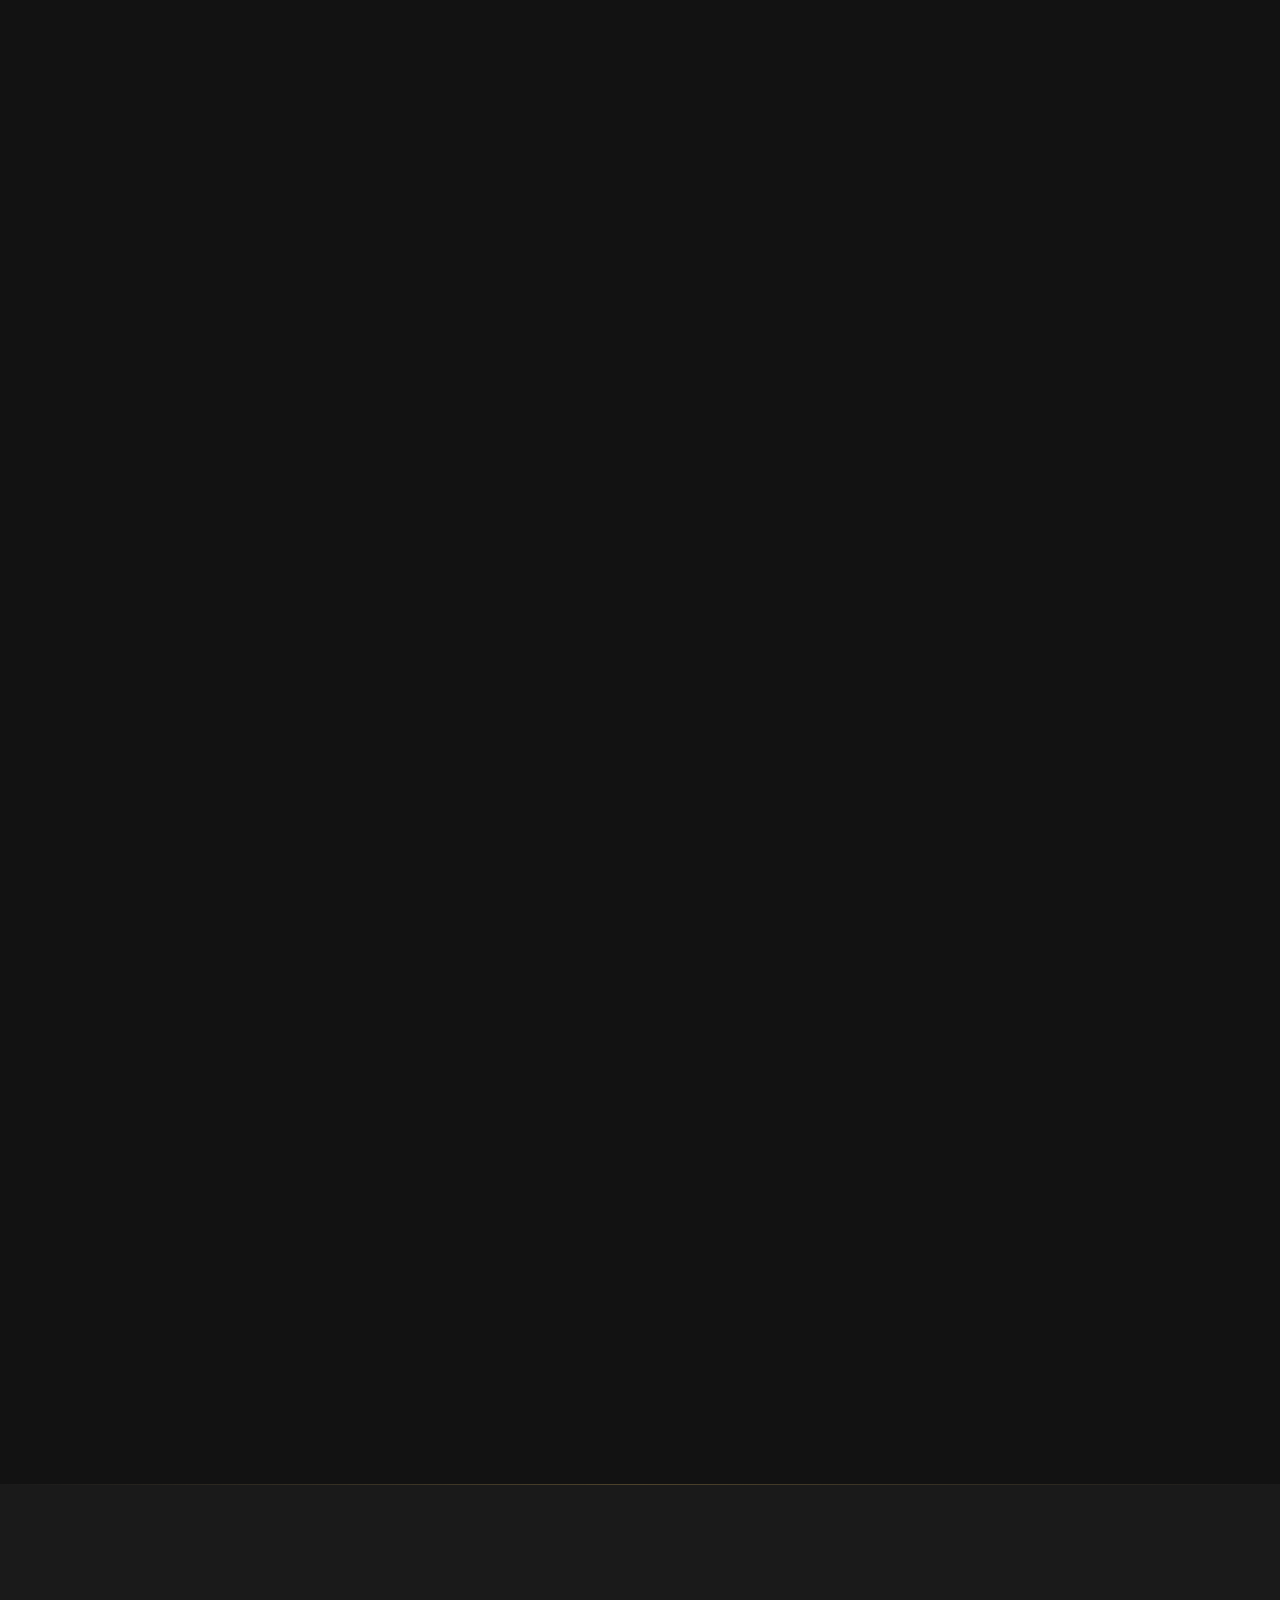
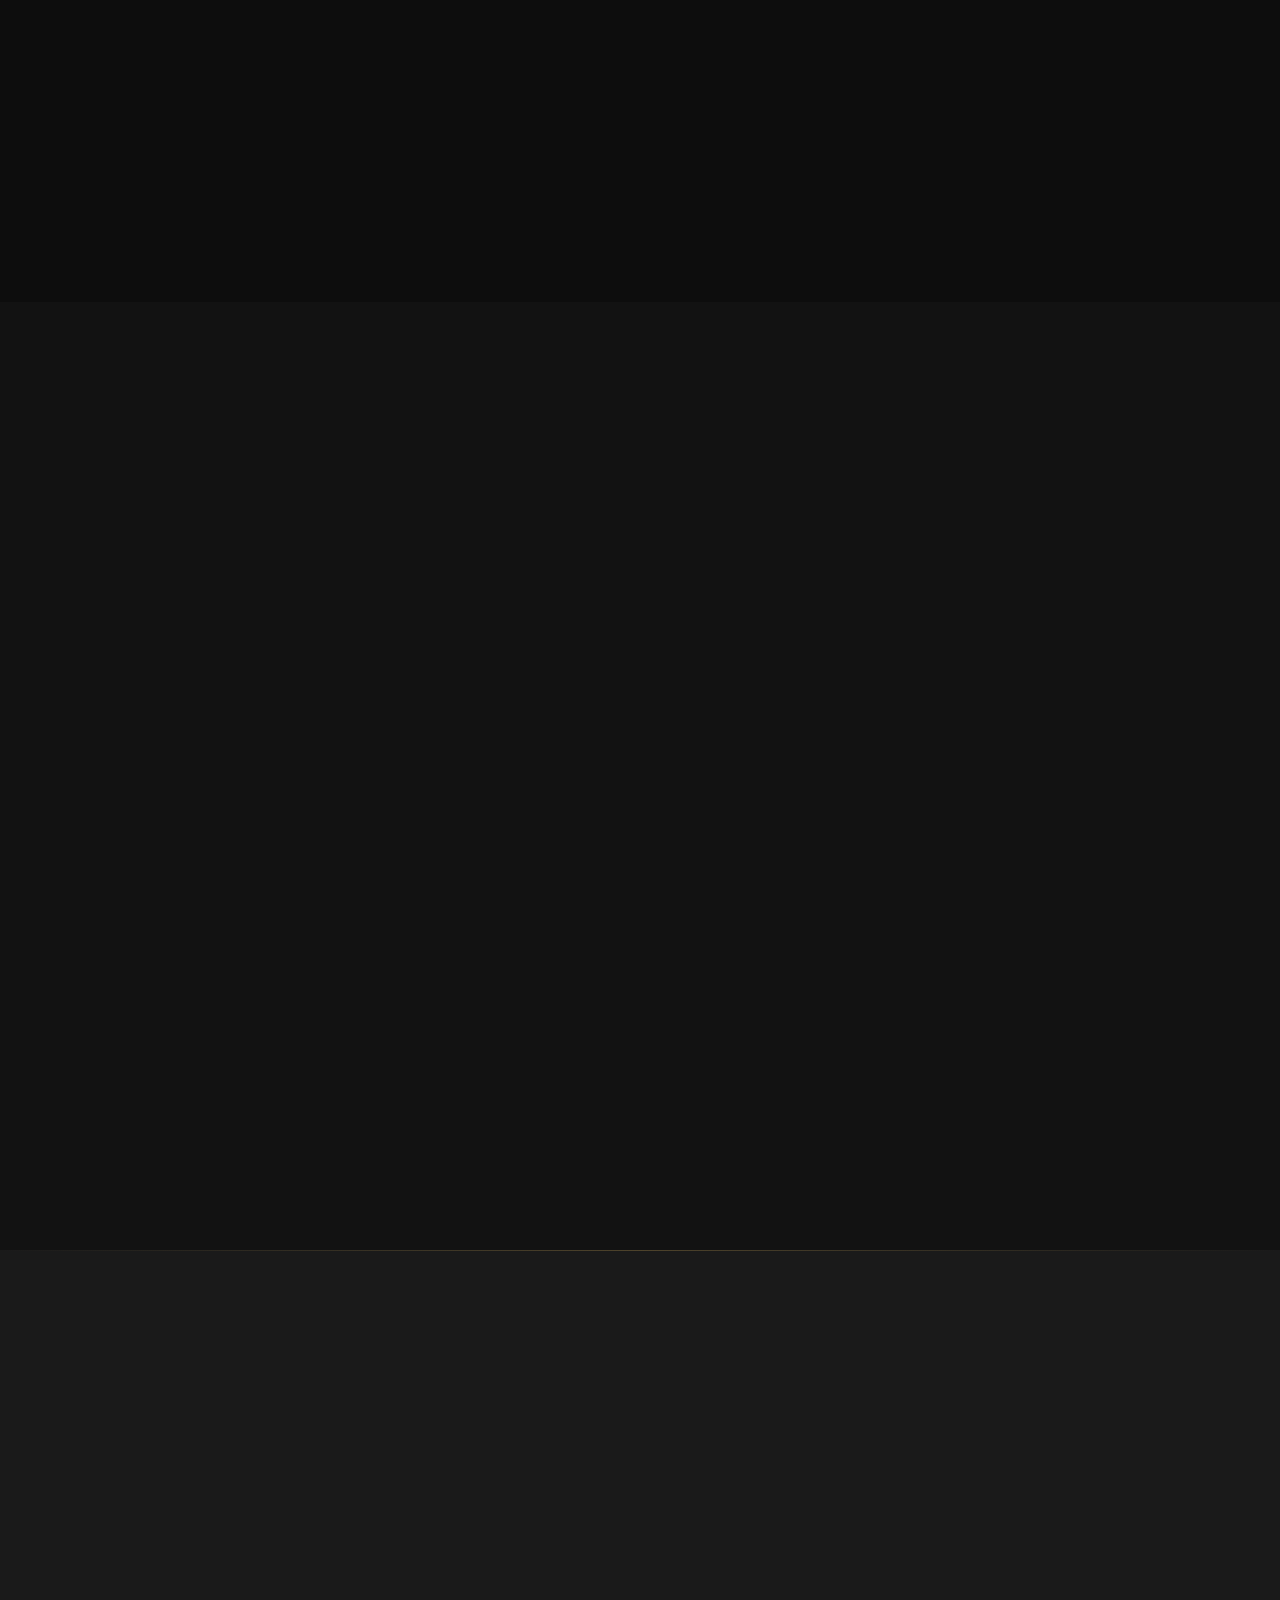
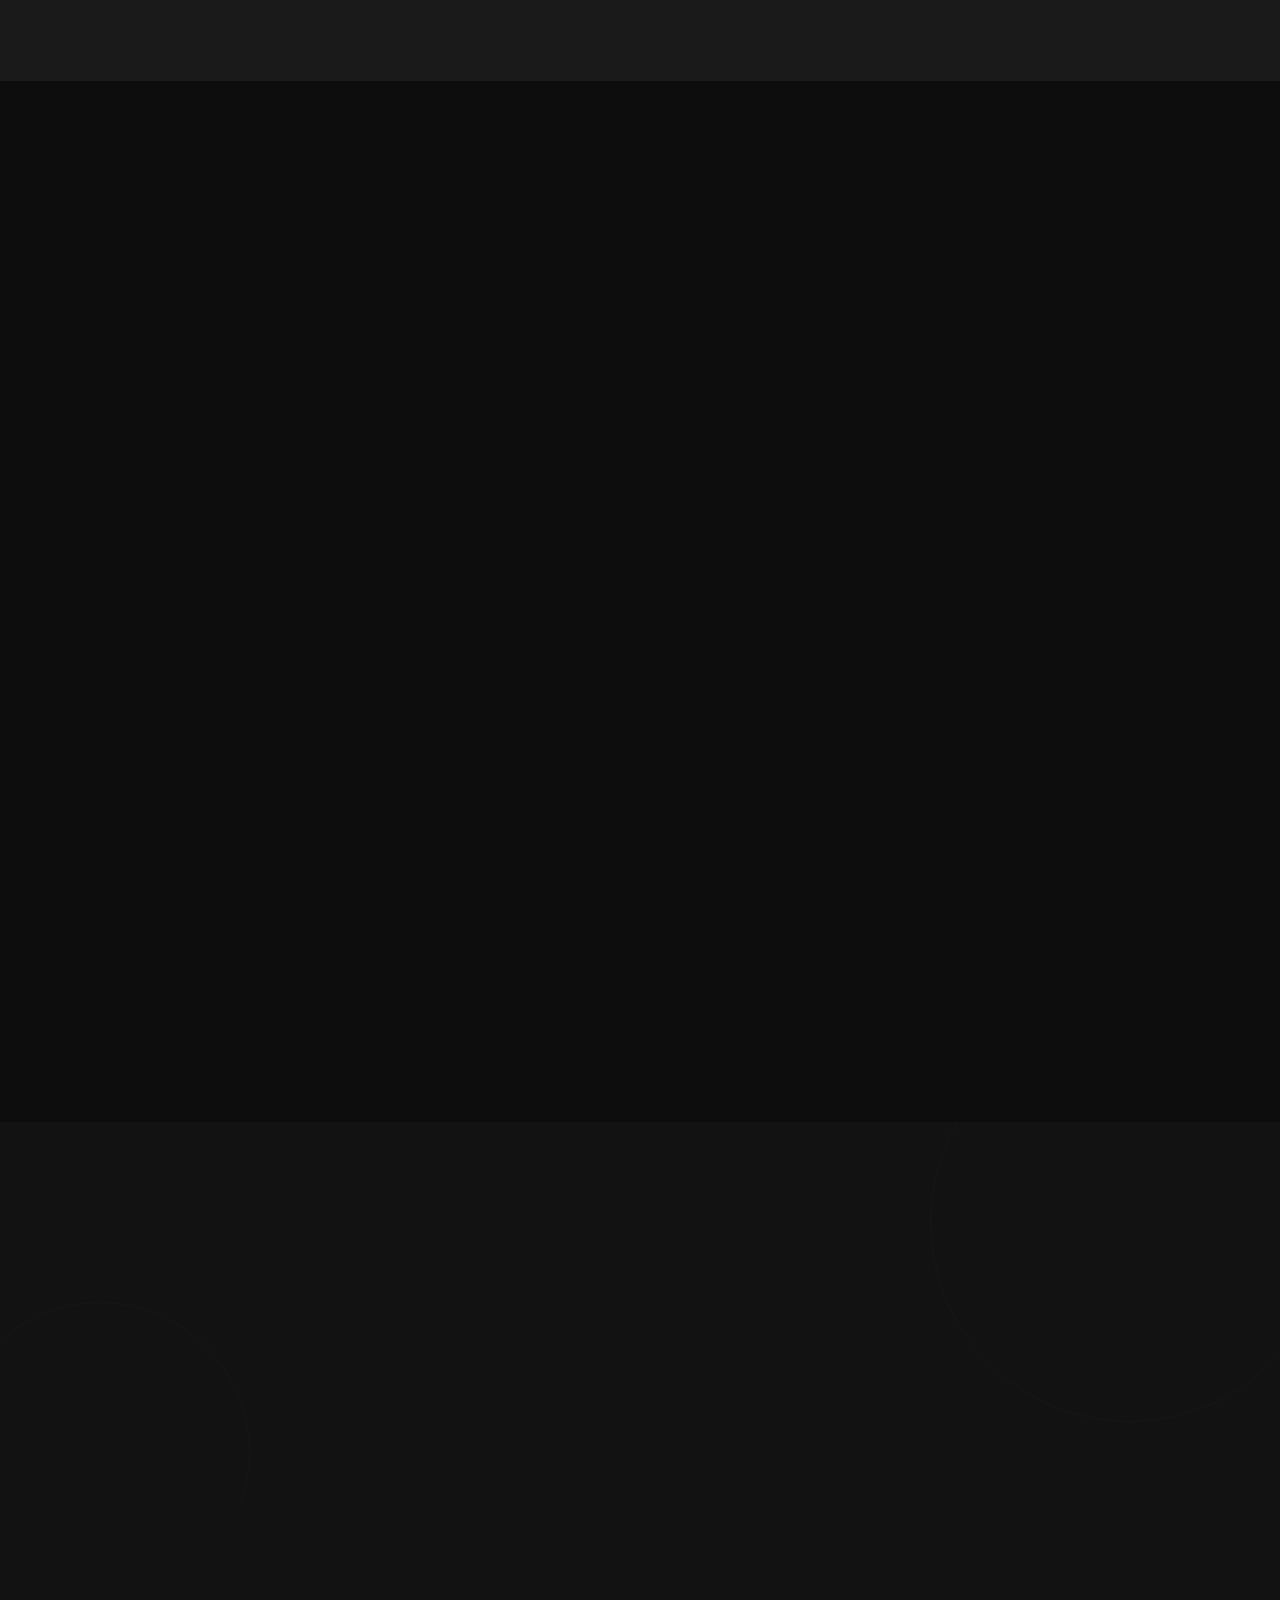
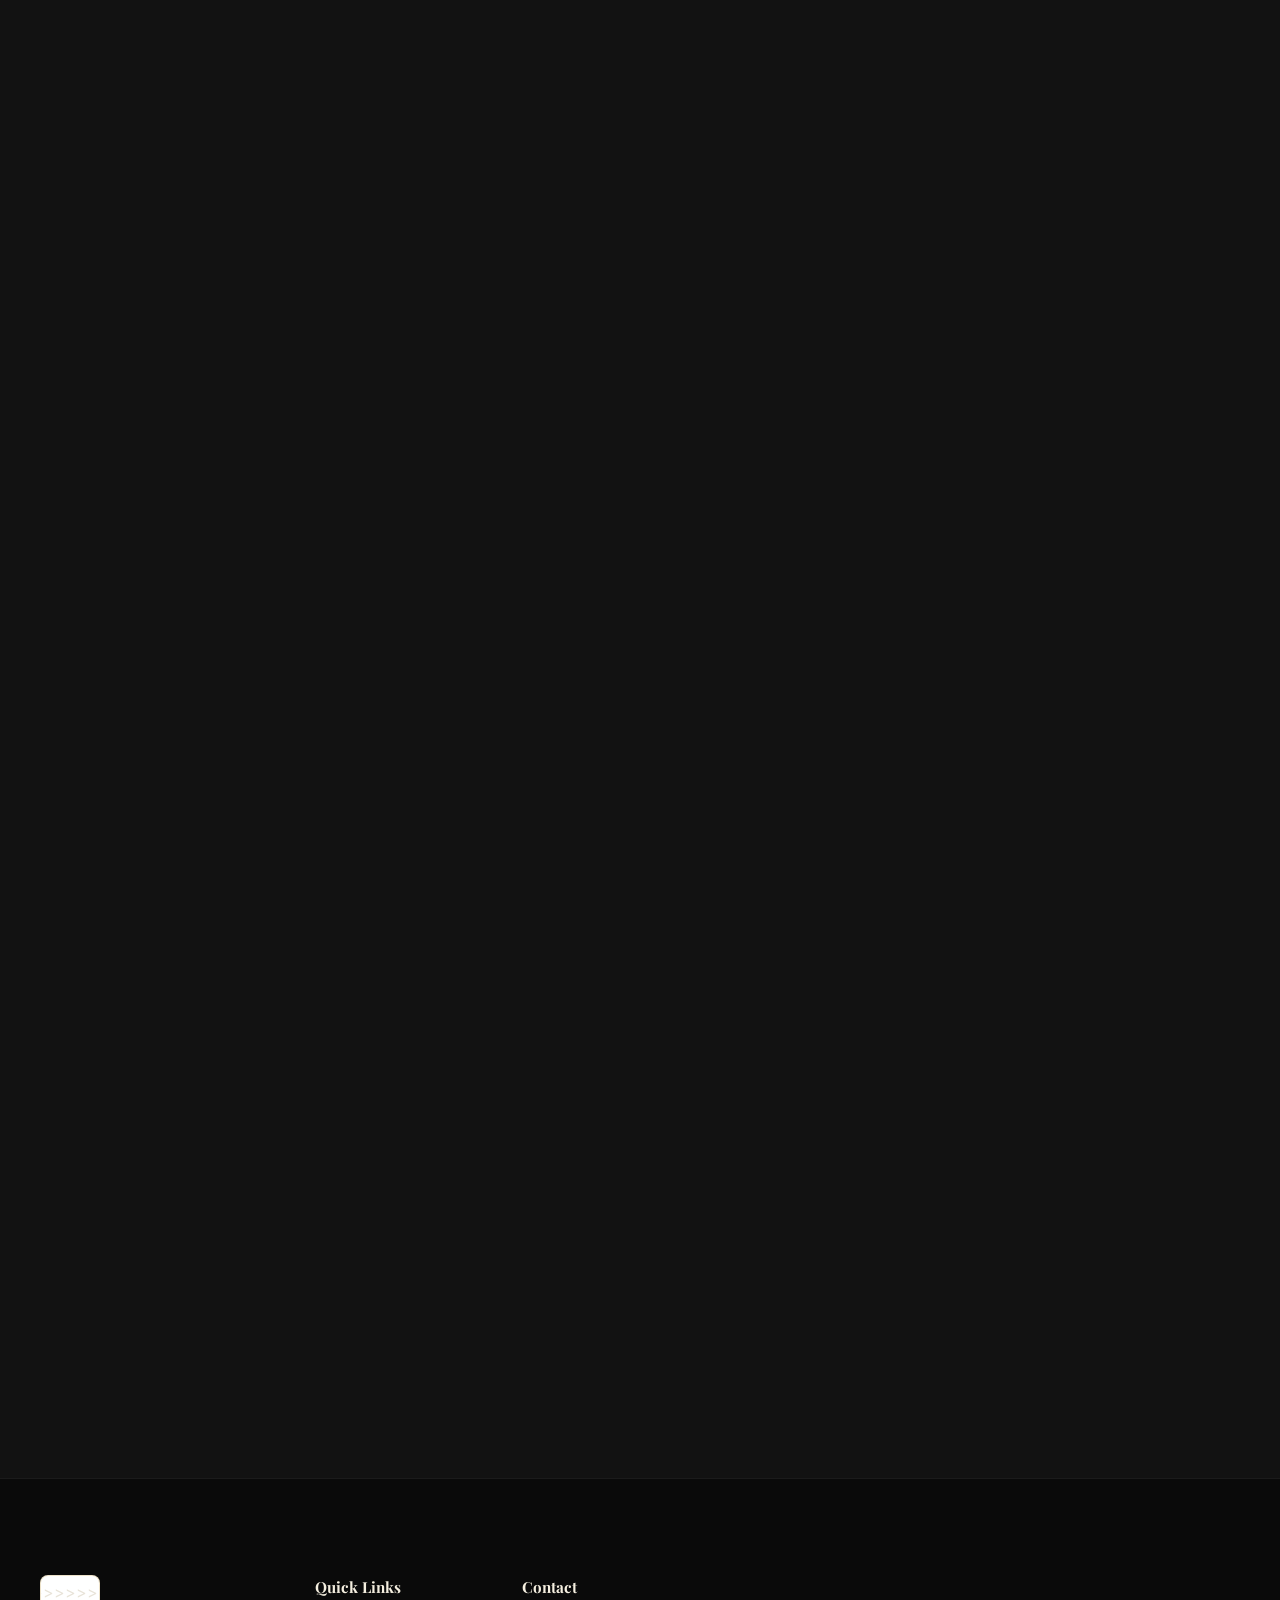
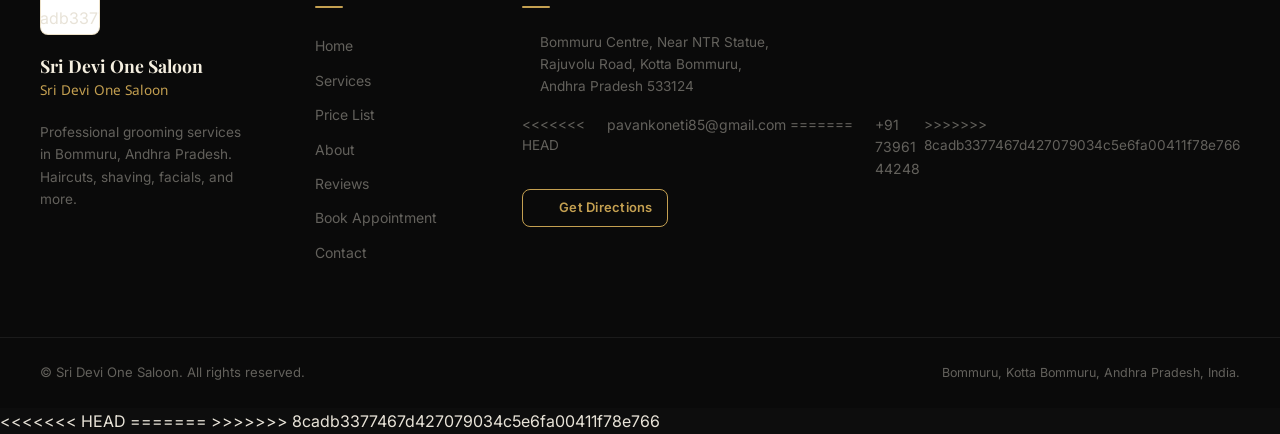
==== commit 40516fe2: "Resolve merge conflicts" ====
--- a/index.html
+++ b/index.html
@@ -3,7 +3,11 @@
 <head>
   <meta charset="UTF-8" />
   <meta name="viewport" content="width=device-width, initial-scale=1.0" />
+<<<<<<< HEAD
   <meta name="description" content="Sri Devi One Saloon – Premium hair salon and barber shop in Bommuru, Kotta Bommuru, Andhra Pradesh. Professional haircut ₹120, shaving ₹70, facials & more." />
+=======
+  <meta name="description" content="Sri Devi One Saloon – Premium hair salon and barber shop in Bommuru, Kotta Bommuru, Andhra Pradesh. Professional haircut ₹120, shaving ₹70, facials & more. Call +91 73961 44248." />
+>>>>>>> 8cadb3377467d427079034c5e6fa00411f78e766
   <meta name="keywords" content="salon, barber, haircut, Bommuru, Kotta Bommuru, Rajamahendravaram, Rajahmundry, Andhra Pradesh, shaving, facial, Sri Devi" />
   <meta name="author" content="Sri Devi One Saloon" />
   <meta name="robots" content="index, follow" />
@@ -11,15 +15,24 @@
   <!-- Open Graph -->
   <meta property="og:type" content="business.business" />
   <meta property="og:title" content="Sri Devi One Saloon | Premium Hair Salon – Bommuru, Andhra Pradesh" />
+<<<<<<< HEAD
   <meta property="og:description" content="Professional haircuts, shaving, facials & grooming services at Sri Devi One Saloon, Bommuru. Rated 5.0/5 on Google." />
   <meta property="og:image" content="assets/logo.png" />
+=======
+  <meta property="og:description" content="Professional haircuts, shaving, facials & grooming services at Sri Devi One Saloon, Bommuru. Rated 5.0/5 on Google. Call +91 73961 44248." />
+  <meta property="og:image" content="assets/logo.JPEG" />
+>>>>>>> 8cadb3377467d427079034c5e6fa00411f78e766
   <meta property="og:url" content="https://sridevi-saloon.netlify.app" />
   <meta property="og:site_name" content="Sri Devi One Saloon" />
 
   <title>Sri Devi One Saloon | Premium Hair Salon – Bommuru, Andhra Pradesh</title>
 
   <!-- Favicon -->
+<<<<<<< HEAD
   <link rel="icon" type="image/jpeg" href="assets/logo.png" />
+=======
+  <link rel="icon" type="image/jpeg" href="assets/logo.JPEG" />
+>>>>>>> 8cadb3377467d427079034c5e6fa00411f78e766
 
   <!-- Google Fonts -->
   <link rel="preconnect" href="https://fonts.googleapis.com" />
@@ -30,7 +43,11 @@
   <script src="https://unpkg.com/lucide@latest/dist/umd/lucide.js"></script>
 
   <!-- Stylesheet -->
+<<<<<<< HEAD
   <link rel="stylesheet" href="css/style.css?v=2.3" />
+=======
+  <link rel="stylesheet" href="css/style.css" />
+>>>>>>> 8cadb3377467d427079034c5e6fa00411f78e766
 </head>
 <body>
 
@@ -43,9 +60,15 @@
       <span class="announcement-divider" aria-hidden="true">·</span>
       <span class="announcement-tagline">Look sharp. Feel confident. Book your grooming today.</span>
       <span class="announcement-divider" aria-hidden="true">·</span>
+<<<<<<< HEAD
       <a href="#booking" class="announcement-cta" aria-label="Book an appointment at Sri Devi One Saloon">
         <span data-lucide="calendar-check" class="icon-xs" aria-hidden="true"></span>
         Book Your Visit
+=======
+      <a href="tel:+917396144248" class="announcement-cta" aria-label="Call Sri Devi One Saloon to book an appointment">
+        <span data-lucide="phone" class="icon-xs" aria-hidden="true"></span>
+        Call to Book
+>>>>>>> 8cadb3377467d427079034c5e6fa00411f78e766
       </a>
     </div>
   </div>
@@ -61,11 +84,19 @@
         <a href="#home" class="nav-logo-link" aria-label="Sri Devi One Saloon – go to home">
           <div class="nav-logo-wrap">
             <img
+<<<<<<< HEAD
               src="assets/logo.png"
               alt="Sri Devi One Saloon logo"
               class="nav-logo-img"
               width="40"
               height="40"
+=======
+              src="assets/logo.JPEG"
+              alt="Sri Devi One Saloon logo"
+              class="nav-logo-img"
+              width="52"
+              height="52"
+>>>>>>> 8cadb3377467d427079034c5e6fa00411f78e766
             />
           </div>
           <div class="nav-brand-text">
@@ -127,6 +158,7 @@
   </header>
 
   <!-- ═══════════════════════════════════════════
+<<<<<<< HEAD
        WELCOME POPUP MODAL (Half screen with 4-side spacing)
   ═══════════════════════════════════════════ -->
   <div
@@ -184,6 +216,8 @@
   </div>
 
   <!-- ═══════════════════════════════════════════
+=======
+>>>>>>> 8cadb3377467d427079034c5e6fa00411f78e766
        HERO SECTION
   ═══════════════════════════════════════════ -->
   <section class="hero" id="home" aria-labelledby="hero-heading">
@@ -214,7 +248,11 @@
         <p class="hero-telugu" lang="te">Sri Devi One Saloon</p>
 
         <!-- Rating Badge -->
+<<<<<<< HEAD
         <div class="hero-rating" aria-label="Google rating: 5 out of 5 from reviews">
+=======
+        <div class="hero-rating" aria-label="Google rating: 5 out of 5 from 3 reviews">
+>>>>>>> 8cadb3377467d427079034c5e6fa00411f78e766
           <div class="star-group" aria-hidden="true">
             <span data-lucide="star" class="star-icon star--filled"></span>
             <span data-lucide="star" class="star-icon star--filled"></span>
@@ -248,7 +286,11 @@
       <div class="hero-image-wrap reveal-fade-left">
         <div class="hero-image-frame">
           <img
+<<<<<<< HEAD
             src="./assets/pavan_dad.png"
+=======
+            src="https://images.unsplash.com/photo-1503951914875-452162b0f3f1?auto=format&fit=crop&w=800&q=80"
+>>>>>>> 8cadb3377467d427079034c5e6fa00411f78e766
             alt="Professional barber giving a stylish haircut in a well-lit salon – illustrative image"
             class="hero-img"
             width="800"
@@ -265,8 +307,13 @@
               <span data-lucide="scissors" class="icon-md"></span>
             </div>
             <div class="floating-card-info">
+<<<<<<< HEAD
               <span class="floating-card-label">Bujji</span>
               <span class="floating-card-price"></span>
+=======
+              <span class="floating-card-label">Haircut from</span>
+              <span class="floating-card-price">₹120</span>
+>>>>>>> 8cadb3377467d427079034c5e6fa00411f78e766
             </div>
           </div>
         </div>
@@ -297,7 +344,11 @@
         <article class="service-card reveal-fade-up" aria-labelledby="svc-haircut-title">
           <div class="service-card-img-wrap">
             <img
+<<<<<<< HEAD
               src="https://www.twentytwocut.com/lifestyle/images/the-rise-of-a-new-grooming-icon-in-bangkoks-barbershop-scene.jpg"
+=======
+              src="https://images.unsplash.com/photo-1621605815971-fbc98d665033?auto=format&fit=crop&w=600&q=75"
+>>>>>>> 8cadb3377467d427079034c5e6fa00411f78e766
               alt="Professional haircut service"
               class="service-card-img"
               width="600"
@@ -324,7 +375,12 @@
         <article class="service-card reveal-fade-up" aria-labelledby="svc-shaving-title">
           <div class="service-card-img-wrap">
             <img
+<<<<<<< HEAD
               src="https://images.unsplash.com/photo-1675746435874-e72d846bdca5?fm=jpg&q=60&w=3000&auto=format&fit=crop&ixlib=rb-4.1.0&ixid=NHwxMjA3fDA%3D"
+=======
+              src="https://images.unsplash.com/photo-1559599101-f09722fb4948?auto=format&fit=crop&w=600&q=75"
+              alt="Clean shave grooming service"
+>>>>>>> 8cadb3377467d427079034c5e6fa00411f78e766
               class="service-card-img"
               width="600"
               height="400"
@@ -350,7 +406,11 @@
         <article class="service-card reveal-fade-up" aria-labelledby="svc-combo-title">
           <div class="service-card-img-wrap">
             <img
+<<<<<<< HEAD
               src="https://media.istockphoto.com/id/1428670682/photo/hipster-guy-sitting-at-salon.jpg?s=612x612&w=0&k=20&c=oIgLpRHerJQ6SFRLHDOckGHraIOo5T8okYVX-akQrfQ="
+=======
+              src="https://images.unsplash.com/photo-1605497788044-5a32c7078486?auto=format&fit=crop&w=600&q=75"
+>>>>>>> 8cadb3377467d427079034c5e6fa00411f78e766
               alt="Haircut and shaving combo service"
               class="service-card-img"
               width="600"
@@ -377,7 +437,11 @@
         <article class="service-card reveal-fade-up" aria-labelledby="svc-scrub-title">
           <div class="service-card-img-wrap">
             <img
+<<<<<<< HEAD
               src="https://i.pinimg.com/736x/62/0d/7a/620d7ab4b33caed6f87698eaa69c9d1e.jpg"
+=======
+              src="https://images.unsplash.com/photo-1570172619644-dfd03ed5d881?auto=format&fit=crop&w=600&q=75"
+>>>>>>> 8cadb3377467d427079034c5e6fa00411f78e766
               alt="Skin scrub grooming service"
               class="service-card-img"
               width="600"
@@ -404,7 +468,11 @@
         <article class="service-card reveal-fade-up" aria-labelledby="svc-tan-title">
           <div class="service-card-img-wrap">
             <img
+<<<<<<< HEAD
               src="./assets/tanpack.jpeg"
+=======
+              src="https://images.unsplash.com/photo-1556228578-8c89e6adf883?auto=format&fit=crop&w=600&q=75"
+>>>>>>> 8cadb3377467d427079034c5e6fa00411f78e766
               alt="Tan pack skin treatment"
               class="service-card-img"
               width="600"
@@ -431,7 +499,11 @@
         <article class="service-card reveal-fade-up" aria-labelledby="svc-litefacial-title">
           <div class="service-card-img-wrap">
             <img
+<<<<<<< HEAD
               src="./assets/lightfacial.jpeg"
+=======
+              src="https://images.unsplash.com/photo-1512290923902-8a9f81dc236c?auto=format&fit=crop&w=600&q=75"
+>>>>>>> 8cadb3377467d427079034c5e6fa00411f78e766
               alt="Lite facial skin care service"
               class="service-card-img"
               width="600"
@@ -458,7 +530,11 @@
         <article class="service-card reveal-fade-up" aria-labelledby="svc-fullfacial-title">
           <div class="service-card-img-wrap">
             <img
+<<<<<<< HEAD
               src="./assets/fullfacial.jpeg"
+=======
+              src="https://images.unsplash.com/photo-1487700160041-babef9c3cb55?auto=format&fit=crop&w=600&q=75"
+>>>>>>> 8cadb3377467d427079034c5e6fa00411f78e766
               alt="Full facial skin care treatment"
               class="service-card-img"
               width="600"
@@ -569,9 +645,15 @@
           <span data-lucide="calendar-check" class="icon-sm" aria-hidden="true"></span>
           Book an Appointment
         </a>
+<<<<<<< HEAD
         <a href="#contact" class="btn btn-outline btn-lg">
           <span data-lucide="mail" class="icon-sm" aria-hidden="true"></span>
           Email the Salon
+=======
+        <a href="tel:+917396144248" class="btn btn-outline btn-lg">
+          <span data-lucide="phone" class="icon-sm" aria-hidden="true"></span>
+          Call for Enquiry
+>>>>>>> 8cadb3377467d427079034c5e6fa00411f78e766
         </a>
       </div>
     </div>
@@ -624,11 +706,19 @@
             </li>
             <li class="about-feature">
               <div class="feature-icon-wrap" aria-hidden="true">
+<<<<<<< HEAD
                 <span data-lucide="mail" class="icon-sm"></span>
               </div>
               <div class="feature-text">
                 <strong>Easy to Reach</strong>
                 <p>Email us or visit the salon for bookings, enquiries, and directions.</p>
+=======
+                <span data-lucide="phone" class="icon-sm"></span>
+              </div>
+              <div class="feature-text">
+                <strong>Easy to Reach</strong>
+                <p>Call or WhatsApp to enquire, book, or get directions instantly.</p>
+>>>>>>> 8cadb3377467d427079034c5e6fa00411f78e766
               </div>
             </li>
             <li class="about-feature">
@@ -809,6 +899,7 @@
           <p class="section-eyebrow">Book Your Visit</p>
           <h2 class="section-title" id="booking-heading">Make an Appointment</h2>
           <p class="booking-desc">
+<<<<<<< HEAD
             Fill in the form and your booking request will be saved and confirmed by email.
             We will notify you automatically with reminders and follow-ups.
           </p>
@@ -819,12 +910,35 @@
               <div>
                 <strong>Email Us</strong>
                 <span>pavankoneti85@gmail.com</span>
+=======
+            Fill in the form and your booking request will be sent directly to the salon
+            via WhatsApp. Your appointment is confirmed only after the salon responds.
+          </p>
+
+          <div class="booking-contact-options">
+            <a href="tel:+917396144248" class="booking-contact-item" aria-label="Call Sri Devi One Saloon">
+              <span data-lucide="phone" class="icon-md" aria-hidden="true"></span>
+              <div>
+                <strong>Call Directly</strong>
+                <span>+91 73961 44248</span>
+              </div>
+            </a>
+            <a href="https://wa.me/917396144248" class="booking-contact-item" target="_blank" rel="noopener noreferrer" aria-label="WhatsApp Sri Devi One Saloon">
+              <span data-lucide="message-circle" class="icon-md" aria-hidden="true"></span>
+              <div>
+                <strong>WhatsApp</strong>
+                <span>Chat to book</span>
+>>>>>>> 8cadb3377467d427079034c5e6fa00411f78e766
               </div>
             </a>
             <a href="https://maps.app.goo.gl/aBQx16ErauUBKbtz6" class="booking-contact-item" target="_blank" rel="noopener noreferrer" aria-label="Get directions to Sri Devi One Saloon">
               <span data-lucide="navigation" class="icon-md" aria-hidden="true"></span>
               <div>
+<<<<<<< HEAD
                 <strong>Visit Us</strong>
+=======
+                <strong>Walk In</strong>
+>>>>>>> 8cadb3377467d427079034c5e6fa00411f78e766
                 <span>Bommuru Centre, Near NTR Statue</span>
               </div>
             </a>
@@ -861,7 +975,11 @@
                   id="booking-phone"
                   name="booking-phone"
                   class="form-control"
+<<<<<<< HEAD
                   placeholder="10-digit mobile number"
+=======
+                  placeholder="10-digit Indian mobile number"
+>>>>>>> 8cadb3377467d427079034c5e6fa00411f78e766
                   required
                   autocomplete="tel"
                   inputmode="tel"
@@ -871,6 +989,7 @@
                 <span class="field-error" id="booking-phone-error" role="alert" aria-live="polite"></span>
               </div>
 
+<<<<<<< HEAD
               <!-- Email -->
               <div class="form-group">
                 <label for="booking-email" class="form-label">Email Address <span class="required-mark" aria-hidden="true">*</span></label>
@@ -889,6 +1008,8 @@
                 <span class="field-error" id="booking-email-error" role="alert" aria-live="polite"></span>
               </div>
 
+=======
+>>>>>>> 8cadb3377467d427079034c5e6fa00411f78e766
               <!-- Service -->
               <div class="form-group">
                 <label for="booking-service" class="form-label">Service <span class="required-mark" aria-hidden="true">*</span></label>
@@ -964,6 +1085,7 @@
                 Preview Booking
               </button>
               <button type="submit" class="btn btn-gold btn-lg" id="send-booking-btn">
+<<<<<<< HEAD
                 <span data-lucide="calendar-check" class="icon-sm" aria-hidden="true"></span>
                 Book Appointment
               </button>
@@ -974,6 +1096,16 @@
             <p class="booking-disclaimer">
               <span data-lucide="info" class="icon-xs" aria-hidden="true"></span>
               Your booking is saved securely and a confirmation email is sent immediately after booking.
+=======
+                <span data-lucide="message-circle" class="icon-sm" aria-hidden="true"></span>
+                Send via WhatsApp
+              </button>
+            </div>
+
+            <p class="booking-disclaimer">
+              <span data-lucide="info" class="icon-xs" aria-hidden="true"></span>
+              Your booking request will be sent to the salon via WhatsApp. It is not confirmed until the salon replies.
+>>>>>>> 8cadb3377467d427079034c5e6fa00411f78e766
             </p>
           </form>
         </div>
@@ -997,7 +1129,11 @@
         <!-- Contact Card -->
         <div class="location-info-card reveal-fade-right">
           <div class="location-logo-wrap">
+<<<<<<< HEAD
             <img src="assets/logo.png" alt="Sri Devi One Saloon" class="location-logo" width="80" height="80" />
+=======
+            <img src="assets/logo.JPEG" alt="Sri Devi One Saloon" class="location-logo" width="80" height="80" />
+>>>>>>> 8cadb3377467d427079034c5e6fa00411f78e766
           </div>
           <h3 class="location-name">Sri Devi One Saloon</h3>
           <p class="location-name-te" lang="te">Sri Devi One Saloon</p>
@@ -1015,9 +1151,15 @@
           </address>
 
           <div class="location-actions">
+<<<<<<< HEAD
             <a href="mailto:pavankoneti85@gmail.com" class="btn btn-gold" aria-label="Email Sri Devi One Saloon">
               <span data-lucide="mail" class="icon-sm" aria-hidden="true"></span>
               Email Us
+=======
+            <a href="tel:+917396144248" class="btn btn-gold" aria-label="Call Sri Devi One Saloon">
+              <span data-lucide="phone" class="icon-sm" aria-hidden="true"></span>
+              Call Now
+>>>>>>> 8cadb3377467d427079034c5e6fa00411f78e766
             </a>
             <a
               href="https://maps.app.goo.gl/aBQx16ErauUBKbtz6"
@@ -1030,6 +1172,14 @@
               Get Directions
             </a>
           </div>
+<<<<<<< HEAD
+=======
+
+          <div class="location-phone-display">
+            <span data-lucide="phone" class="icon-sm" aria-hidden="true"></span>
+            <a href="tel:+917396144248" aria-label="Call +91 73961 44248">+91 73961 44248</a>
+          </div>
+>>>>>>> 8cadb3377467d427079034c5e6fa00411f78e766
         </div>
 
         <!-- Map embed -->
@@ -1081,7 +1231,11 @@
           <h2 class="section-title" id="contact-heading">Let's Get in Touch</h2>
           <p class="section-subtitle">
             Have a question about our services, pricing, or appointments?<br />
+<<<<<<< HEAD
             We are always happy to help by email or in person at the salon.
+=======
+            We're always happy to help. Reach us by phone, WhatsApp, or visit us in person.
+>>>>>>> 8cadb3377467d427079034c5e6fa00411f78e766
           </p>
         </div>
       </div>
@@ -1094,6 +1248,7 @@
 
         <div class="contact-card">
           <div class="contact-card-icon" aria-hidden="true">
+<<<<<<< HEAD
             <span data-lucide="mail" class="icon-lg"></span>
           </div>
           <h3 class="contact-card-title">Email</h3>
@@ -1101,6 +1256,18 @@
           <div class="contact-card-actions">
             <a href="mailto:pavankoneti85@gmail.com" class="btn btn-gold" aria-label="Email Sri Devi One Saloon">
               <span data-lucide="mail" class="icon-xs" aria-hidden="true"></span> Email Us
+=======
+            <span data-lucide="phone" class="icon-lg"></span>
+          </div>
+          <h3 class="contact-card-title">General Enquiries</h3>
+          <p class="contact-card-detail">6301052228</p>
+          <div class="contact-card-actions">
+            <a href="tel:+916301052228" class="btn btn-gold" aria-label="Call for general enquiries: 6301052228">
+              <span data-lucide="phone" class="icon-xs" aria-hidden="true"></span> Call Us
+            </a>
+            <a href="https://wa.me/916301052228" class="btn btn-outline" target="_blank" rel="noopener noreferrer" aria-label="WhatsApp for general enquiries">
+              <span data-lucide="message-circle" class="icon-xs" aria-hidden="true"></span> WhatsApp
+>>>>>>> 8cadb3377467d427079034c5e6fa00411f78e766
             </a>
           </div>
         </div>
@@ -1109,11 +1276,22 @@
           <div class="contact-card-icon" aria-hidden="true">
             <span data-lucide="scissors" class="icon-lg"></span>
           </div>
+<<<<<<< HEAD
           <h3 class="contact-card-title">Appointments</h3>
           <p class="contact-card-detail">Book online and receive email confirmations.</p>
           <div class="contact-card-actions">
             <a href="#booking" class="btn btn-outline" aria-label="Book an appointment at Sri Devi One Saloon">
               <span data-lucide="calendar-check" class="icon-xs" aria-hidden="true"></span> Book Now
+=======
+          <h3 class="contact-card-title">Salon Appointments</h3>
+          <p class="contact-card-detail">73961 44248</p>
+          <div class="contact-card-actions">
+            <a href="tel:+917396144248" class="btn btn-gold" aria-label="Call salon directly for appointments">
+              <span data-lucide="phone" class="icon-xs" aria-hidden="true"></span> Call Salon
+            </a>
+            <a href="https://wa.me/917396144248" class="btn btn-outline" target="_blank" rel="noopener noreferrer" aria-label="WhatsApp salon for appointments">
+              <span data-lucide="message-circle" class="icon-xs" aria-hidden="true"></span> WhatsApp
+>>>>>>> 8cadb3377467d427079034c5e6fa00411f78e766
             </a>
           </div>
         </div>
@@ -1136,7 +1314,11 @@
       <!-- Contact Form -->
       <div class="contact-form-wrap reveal-fade-up">
         <h3 class="contact-form-title">Send Us a Message</h3>
+<<<<<<< HEAD
         <p class="contact-form-intro">Fill in the form below and we will reply via email as soon as possible.</p>
+=======
+        <p class="contact-form-intro">Fill in the form below. Your message will be sent to us via WhatsApp at <strong>6301052228</strong>. Please send the message when WhatsApp opens.</p>
+>>>>>>> 8cadb3377467d427079034c5e6fa00411f78e766
 
         <form class="contact-form" id="contact-form" novalidate aria-label="Contact form for Sri Devi One Saloon">
           <div class="contact-form-grid">
@@ -1158,18 +1340,46 @@
               <span class="field-error" id="contact-name-error" role="alert" aria-live="polite"></span>
             </div>
 
+<<<<<<< HEAD
             <!-- Email -->
             <div class="form-group">
               <label for="contact-email" class="form-label">Email Address <span class="required-mark" aria-hidden="true">*</span></label>
+=======
+            <!-- Phone -->
+            <div class="form-group">
+              <label for="contact-phone" class="form-label">Phone Number <span class="required-mark" aria-hidden="true">*</span></label>
+              <input
+                type="tel"
+                id="contact-phone"
+                name="contact-phone"
+                class="form-control"
+                placeholder="10-digit mobile number"
+                required
+                autocomplete="tel"
+                inputmode="tel"
+                aria-required="true"
+                aria-describedby="contact-phone-error"
+              />
+              <span class="field-error" id="contact-phone-error" role="alert" aria-live="polite"></span>
+            </div>
+
+            <!-- Email -->
+            <div class="form-group">
+              <label for="contact-email" class="form-label">Email Address <span class="optional-label">(Optional)</span></label>
+>>>>>>> 8cadb3377467d427079034c5e6fa00411f78e766
               <input
                 type="email"
                 id="contact-email"
                 name="contact-email"
                 class="form-control"
                 placeholder="your@email.com"
+<<<<<<< HEAD
                 required
                 autocomplete="email"
                 aria-required="true"
+=======
+                autocomplete="email"
+>>>>>>> 8cadb3377467d427079034c5e6fa00411f78e766
                 aria-describedby="contact-email-error"
               />
               <span class="field-error" id="contact-email-error" role="alert" aria-live="polite"></span>
@@ -1224,6 +1434,7 @@
               Preview Message
             </button>
             <button type="submit" class="btn btn-gold btn-lg">
+<<<<<<< HEAD
               <span data-lucide="mail" class="icon-sm" aria-hidden="true"></span>
               Send Message
             </button>
@@ -1234,6 +1445,16 @@
           <p class="booking-disclaimer">
             <span data-lucide="info" class="icon-xs" aria-hidden="true"></span>
             We use secure email delivery for all salon enquiries and appointment updates.
+=======
+              <span data-lucide="message-circle" class="icon-sm" aria-hidden="true"></span>
+              Send via WhatsApp
+            </button>
+          </div>
+
+          <p class="booking-disclaimer">
+            <span data-lucide="info" class="icon-xs" aria-hidden="true"></span>
+            This message will open WhatsApp. Please press Send in WhatsApp to deliver it to the salon.
+>>>>>>> 8cadb3377467d427079034c5e6fa00411f78e766
           </p>
         </form>
       </div>
@@ -1251,7 +1472,11 @@
         <!-- Brand Col -->
         <div class="footer-col footer-brand-col">
           <div class="footer-logo-wrap">
+<<<<<<< HEAD
             <img src="assets/logo.png" alt="Sri Devi One Saloon logo" class="footer-logo" width="64" height="64" />
+=======
+            <img src="assets/logo.JPEG" alt="Sri Devi One Saloon logo" class="footer-logo" width="64" height="64" />
+>>>>>>> 8cadb3377467d427079034c5e6fa00411f78e766
           </div>
           <div class="footer-brand-text">
             <strong class="footer-brand-en">Sri Devi One Saloon</strong>
@@ -1285,8 +1510,13 @@
               Bommuru Centre, Near NTR Statue,<br />Rajuvolu Road, Kotta Bommuru,<br />Andhra Pradesh 533124
             </p>
             <p>
+<<<<<<< HEAD
               <span data-lucide="mail" class="icon-xs" aria-hidden="true"></span>
               <a href="mailto:pavankoneti85@gmail.com" class="footer-link" aria-label="Email Sri Devi One Saloon">pavankoneti85@gmail.com</a>
+=======
+              <span data-lucide="phone" class="icon-xs" aria-hidden="true"></span>
+              <a href="tel:+917396144248" class="footer-link" aria-label="Call +91 73961 44248">+91 73961 44248</a>
+>>>>>>> 8cadb3377467d427079034c5e6fa00411f78e766
             </p>
           </address>
           <div class="footer-map-link">
@@ -1322,6 +1552,10 @@
   </button>
 
   <!-- Script -->
+<<<<<<< HEAD
   <script src="js/script.js?v=2.3"></script>
+=======
+  <script src="js/script.js"></script>
+>>>>>>> 8cadb3377467d427079034c5e6fa00411f78e766
 </body>
 </html>
--- a/css/style.css
+++ b/css/style.css
@@ -542,8 +542,13 @@
 }
 
 .nav-logo-wrap {
+<<<<<<< HEAD
   width: 40px;
   height: 40px;
+=======
+  width: 50px;
+  height: 50px;
+>>>>>>> 8cadb3377467d427079034c5e6fa00411f78e766
   border-radius: var(--radius-md);
   overflow: hidden;
   background: transparent;
@@ -763,11 +768,16 @@
 
 @media (max-width: 480px) {
   .nav-brand-en { font-size: 0.9rem; }
+<<<<<<< HEAD
   .nav-logo-wrap { width: 34px; height: 34px; }
+=======
+  .nav-logo-wrap { width: 42px; height: 42px; }
+>>>>>>> 8cadb3377467d427079034c5e6fa00411f78e766
   .nav-container { padding: 0 var(--space-md); gap: var(--space-sm); }
 }
 
 /* ─────────────────────────────────────────────
+<<<<<<< HEAD
    11b. WELCOME POPUP MODAL (Half-Screen Dialog with 4-Side Spacing)
 ───────────────────────────────────────────── */
 .welcome-modal-overlay {
@@ -964,6 +974,8 @@
 }
 
 /* ─────────────────────────────────────────────
+=======
+>>>>>>> 8cadb3377467d427079034c5e6fa00411f78e766
    12. HERO SECTION
 ───────────────────────────────────────────── */
 .hero {
@@ -1964,8 +1976,11 @@
   width: 100%;
   outline: none;
   box-sizing: border-box;
+<<<<<<< HEAD
   -webkit-appearance: none;
   appearance: none;
+=======
+>>>>>>> 8cadb3377467d427079034c5e6fa00411f78e766
 }
 
 .form-control::placeholder { color: var(--clr-text-muted); }
@@ -2020,10 +2035,13 @@
     grid-template-columns: 1fr;
     gap: var(--space-md);
   }
+<<<<<<< HEAD
 
   .form-control {
     font-size: 16px; /* Prevents auto-zoom on iOS/iPhone Safari */
   }
+=======
+>>>>>>> 8cadb3377467d427079034c5e6fa00411f78e766
 }
 
 /* ─────────────────────────────────────────────
@@ -2473,6 +2491,28 @@
   justify-content: center;
 }
 
+<<<<<<< HEAD
+=======
+.location-phone-display {
+  display: flex;
+  align-items: center;
+  gap: var(--space-xs);
+  font-size: 0.875rem;
+  color: var(--clr-text-dim);
+  border-top: 1px solid var(--clr-border);
+  padding-top: var(--space-md);
+}
+
+.location-phone-display [data-lucide] { color: var(--clr-gold); }
+
+.location-phone-display a {
+  color: var(--clr-gold);
+  font-weight: 600;
+}
+
+.location-phone-display a:hover { text-decoration: underline; }
+
+>>>>>>> 8cadb3377467d427079034c5e6fa00411f78e766
 .location-map-wrap {
   display: flex;
   flex-direction: column;
@@ -2915,7 +2955,10 @@
 @media (prefers-reduced-motion: reduce) {
   .hero-floating-card { animation: none; }
   .announcement-bar { animation: none; }
+<<<<<<< HEAD
   .welcome-banner { animation: none; transition: none; }
+=======
+>>>>>>> 8cadb3377467d427079034c5e6fa00411f78e766
   .reveal-fade-up,
   .reveal-fade-left,
   .reveal-fade-right {
--- a/css/style.css
+++ b/css/style.css
@@ -542,8 +542,13 @@
 }
 
 .nav-logo-wrap {
+<<<<<<< HEAD
   width: 40px;
   height: 40px;
+=======
+  width: 50px;
+  height: 50px;
+>>>>>>> 8cadb3377467d427079034c5e6fa00411f78e766
   border-radius: var(--radius-md);
   overflow: hidden;
   background: transparent;
@@ -763,11 +768,16 @@
 
 @media (max-width: 480px) {
   .nav-brand-en { font-size: 0.9rem; }
+<<<<<<< HEAD
   .nav-logo-wrap { width: 34px; height: 34px; }
+=======
+  .nav-logo-wrap { width: 42px; height: 42px; }
+>>>>>>> 8cadb3377467d427079034c5e6fa00411f78e766
   .nav-container { padding: 0 var(--space-md); gap: var(--space-sm); }
 }
 
 /* ─────────────────────────────────────────────
+<<<<<<< HEAD
    11b. WELCOME POPUP MODAL (Half-Screen Dialog with 4-Side Spacing)
 ───────────────────────────────────────────── */
 .welcome-modal-overlay {
@@ -964,6 +974,8 @@
 }
 
 /* ─────────────────────────────────────────────
+=======
+>>>>>>> 8cadb3377467d427079034c5e6fa00411f78e766
    12. HERO SECTION
 ───────────────────────────────────────────── */
 .hero {
@@ -1964,8 +1976,11 @@
   width: 100%;
   outline: none;
   box-sizing: border-box;
+<<<<<<< HEAD
   -webkit-appearance: none;
   appearance: none;
+=======
+>>>>>>> 8cadb3377467d427079034c5e6fa00411f78e766
 }
 
 .form-control::placeholder { color: var(--clr-text-muted); }
@@ -2020,10 +2035,13 @@
     grid-template-columns: 1fr;
     gap: var(--space-md);
   }
+<<<<<<< HEAD
 
   .form-control {
     font-size: 16px; /* Prevents auto-zoom on iOS/iPhone Safari */
   }
+=======
+>>>>>>> 8cadb3377467d427079034c5e6fa00411f78e766
 }
 
 /* ─────────────────────────────────────────────
@@ -2473,6 +2491,28 @@
   justify-content: center;
 }
 
+<<<<<<< HEAD
+=======
+.location-phone-display {
+  display: flex;
+  align-items: center;
+  gap: var(--space-xs);
+  font-size: 0.875rem;
+  color: var(--clr-text-dim);
+  border-top: 1px solid var(--clr-border);
+  padding-top: var(--space-md);
+}
+
+.location-phone-display [data-lucide] { color: var(--clr-gold); }
+
+.location-phone-display a {
+  color: var(--clr-gold);
+  font-weight: 600;
+}
+
+.location-phone-display a:hover { text-decoration: underline; }
+
+>>>>>>> 8cadb3377467d427079034c5e6fa00411f78e766
 .location-map-wrap {
   display: flex;
   flex-direction: column;
@@ -2915,7 +2955,10 @@
 @media (prefers-reduced-motion: reduce) {
   .hero-floating-card { animation: none; }
   .announcement-bar { animation: none; }
+<<<<<<< HEAD
   .welcome-banner { animation: none; transition: none; }
+=======
+>>>>>>> 8cadb3377467d427079034c5e6fa00411f78e766
   .reveal-fade-up,
   .reveal-fade-left,
   .reveal-fade-right {
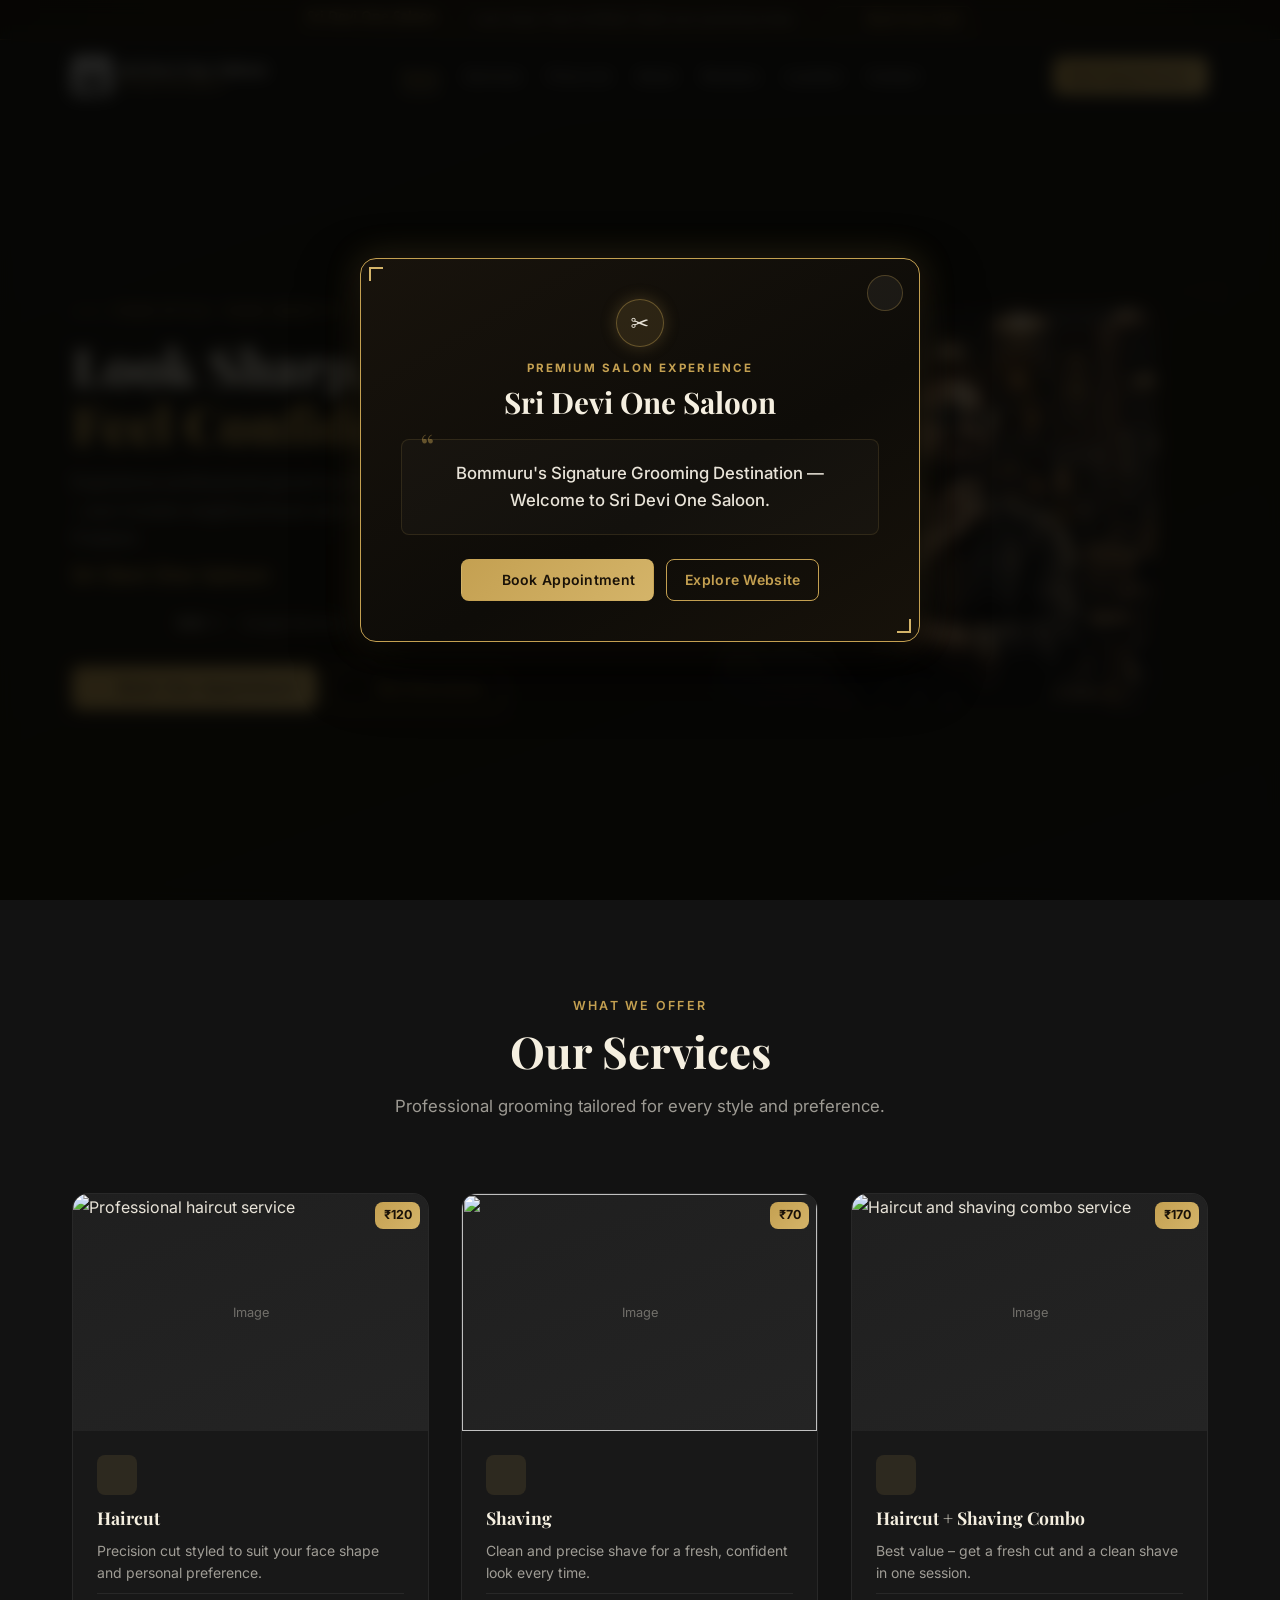
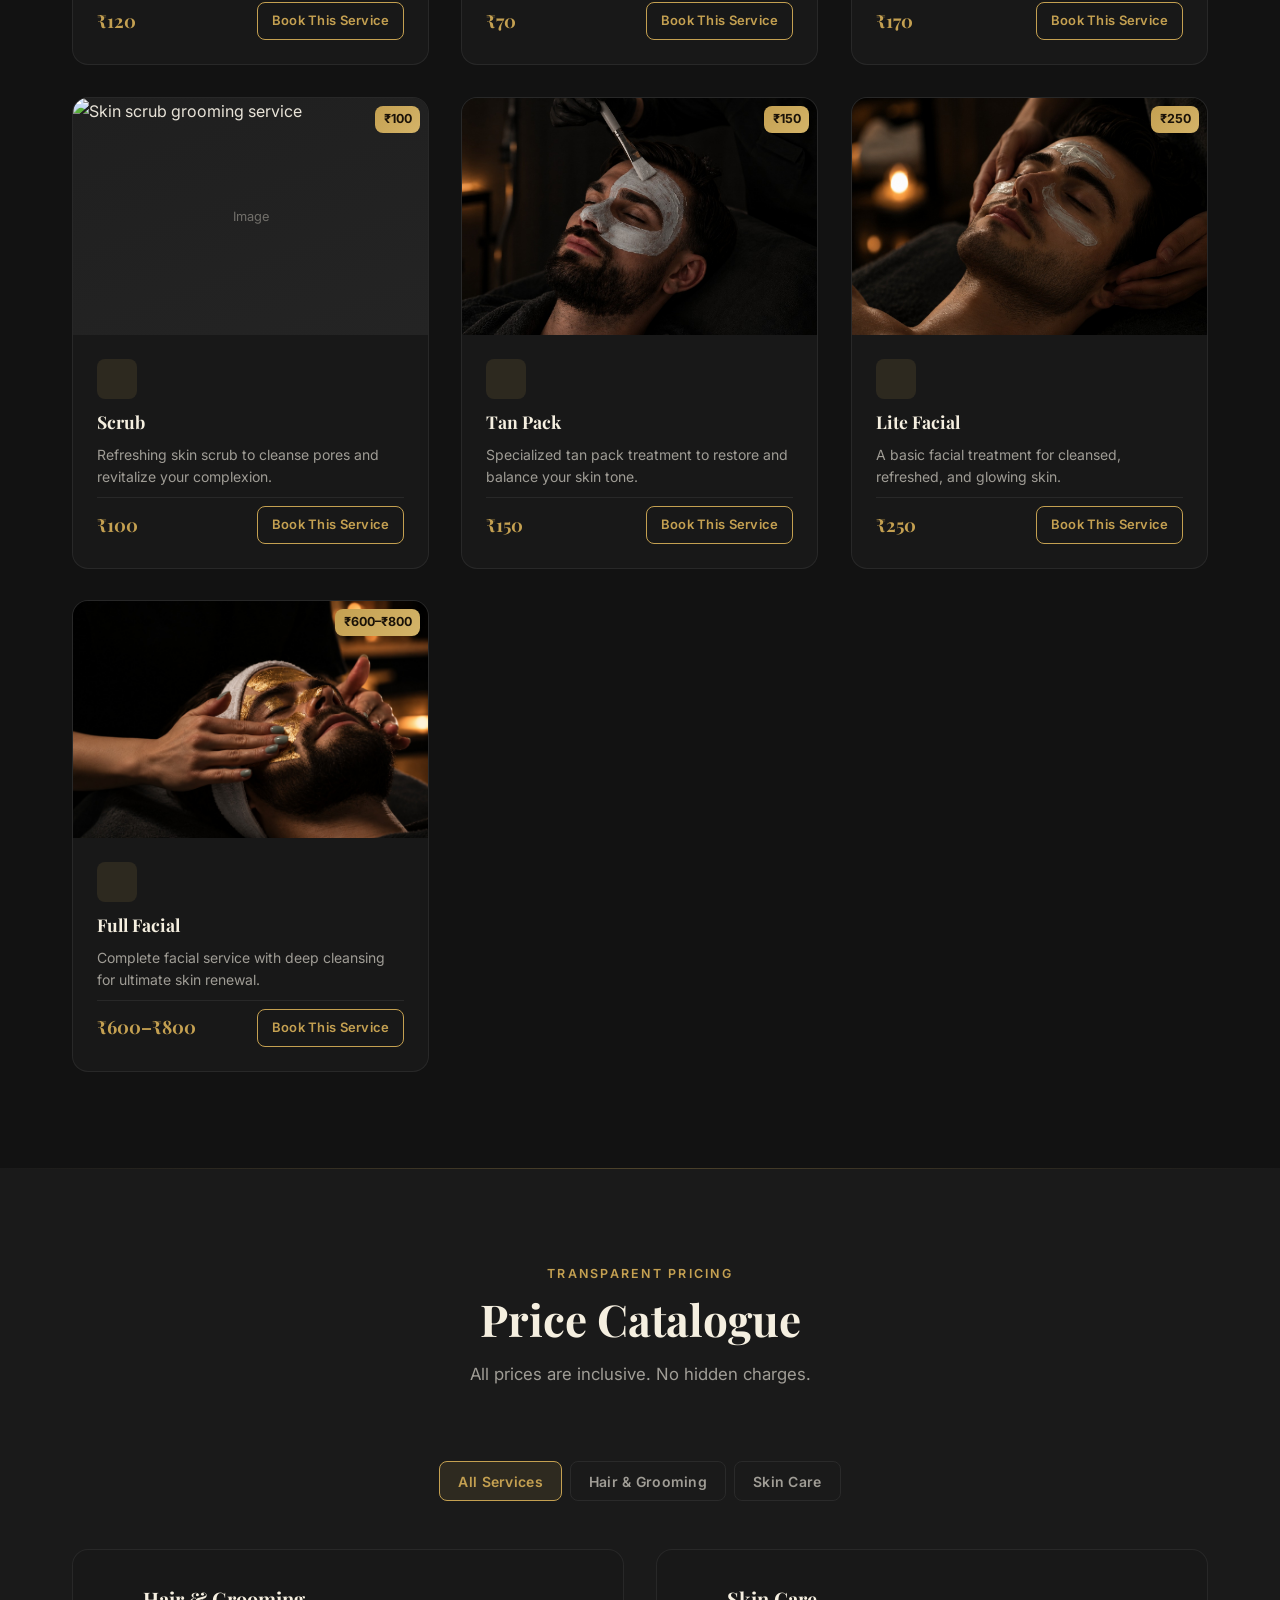
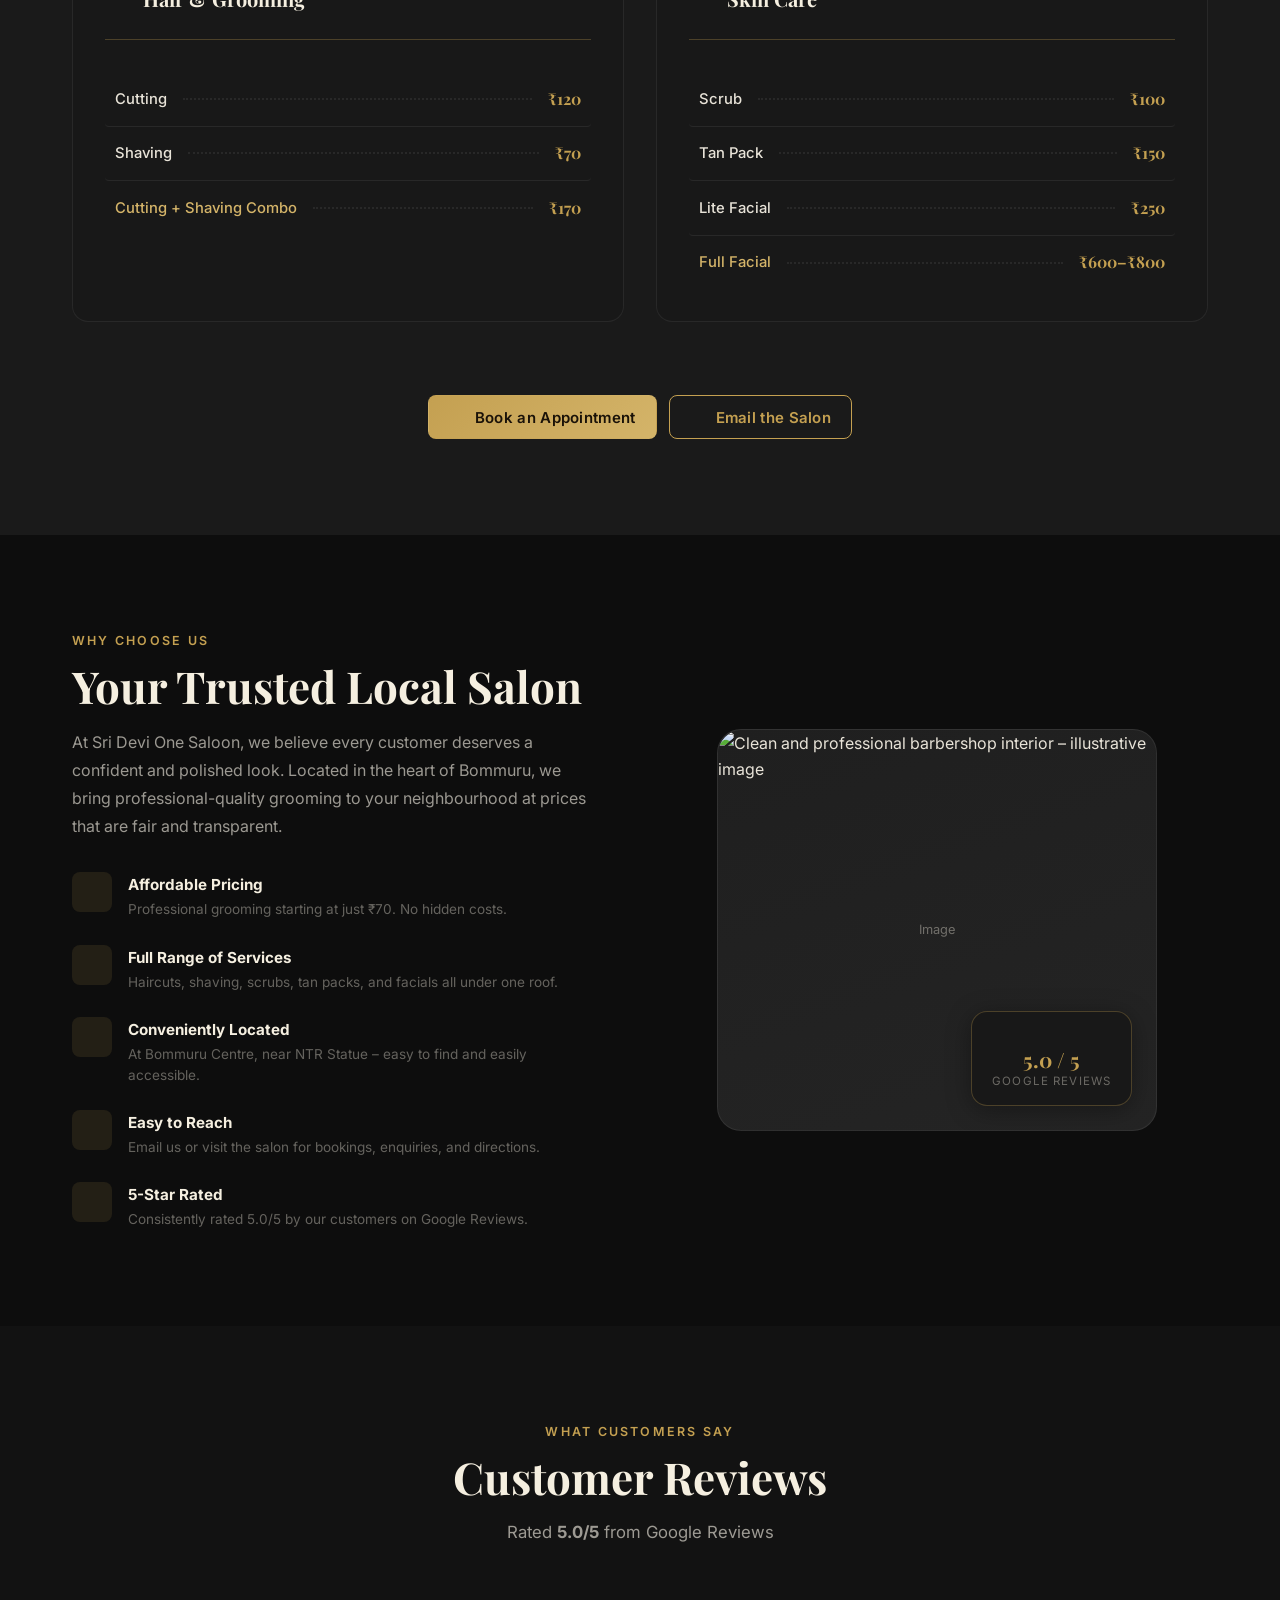
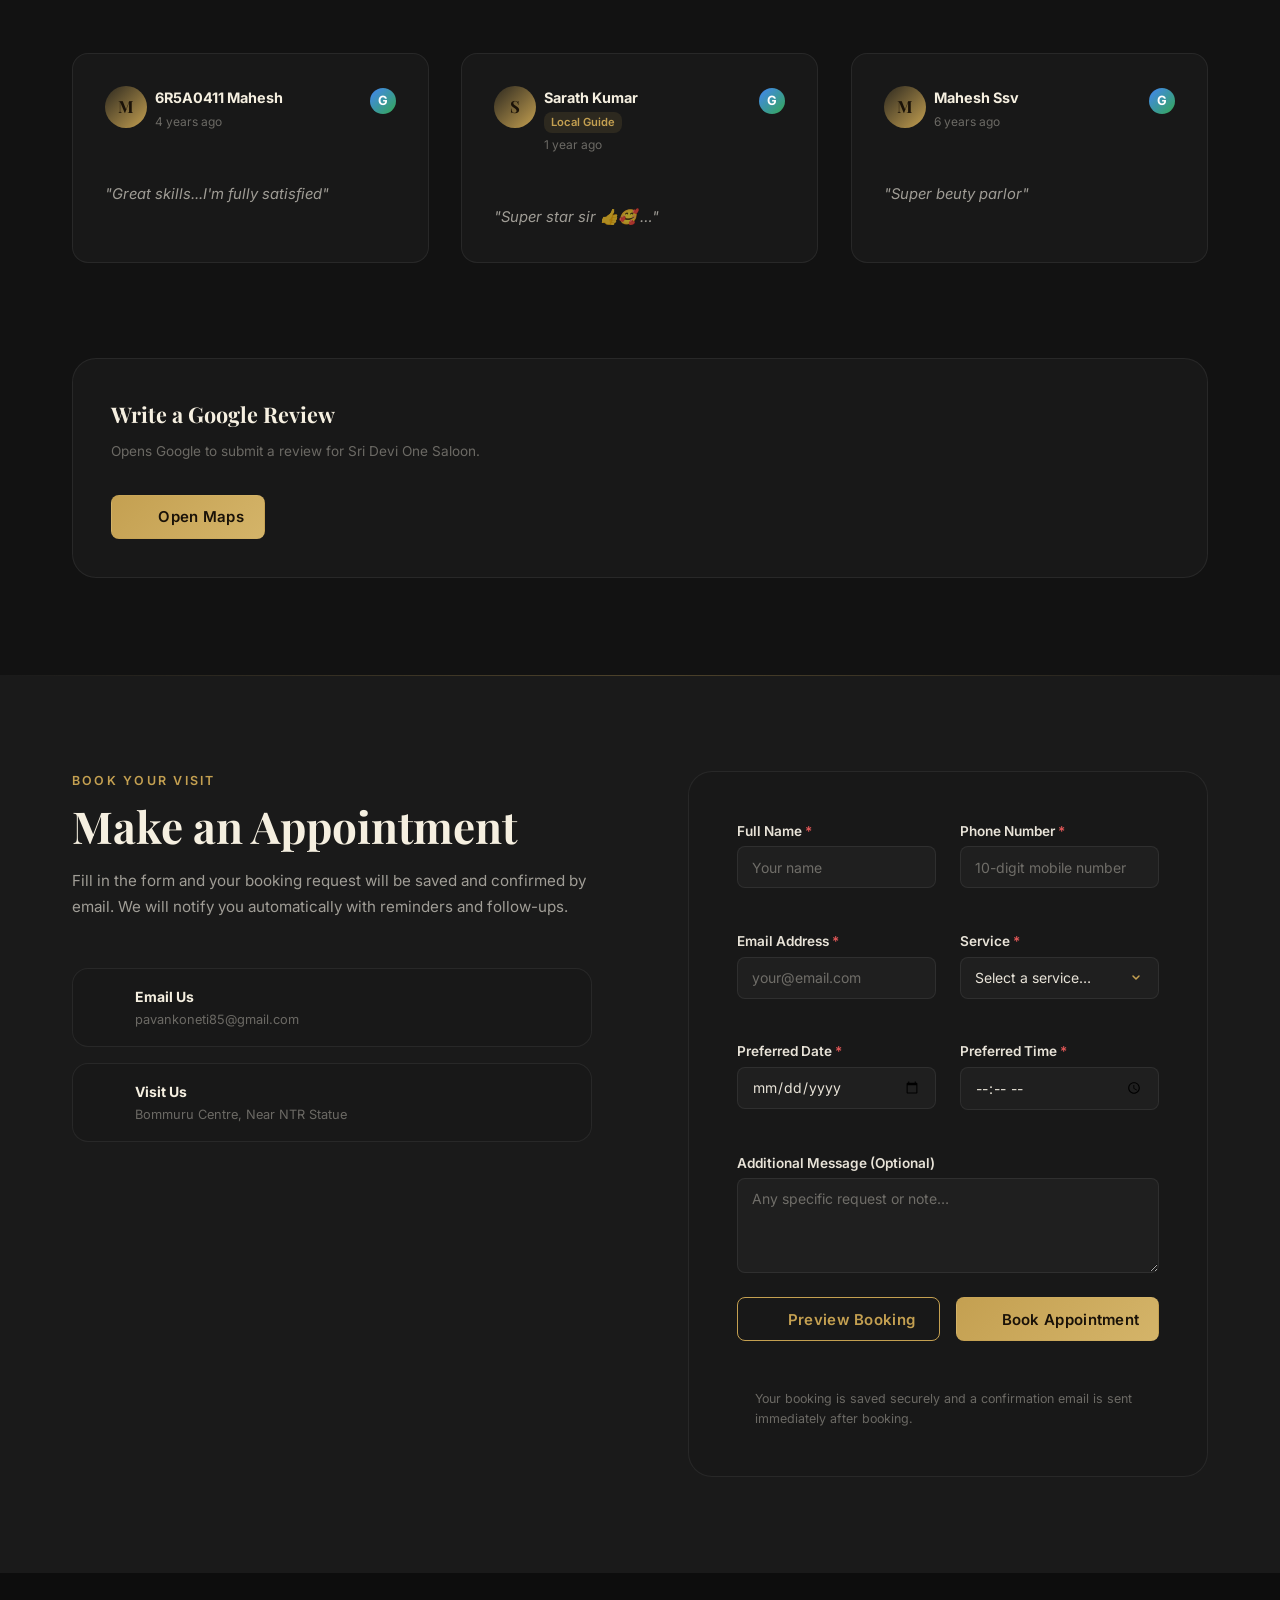
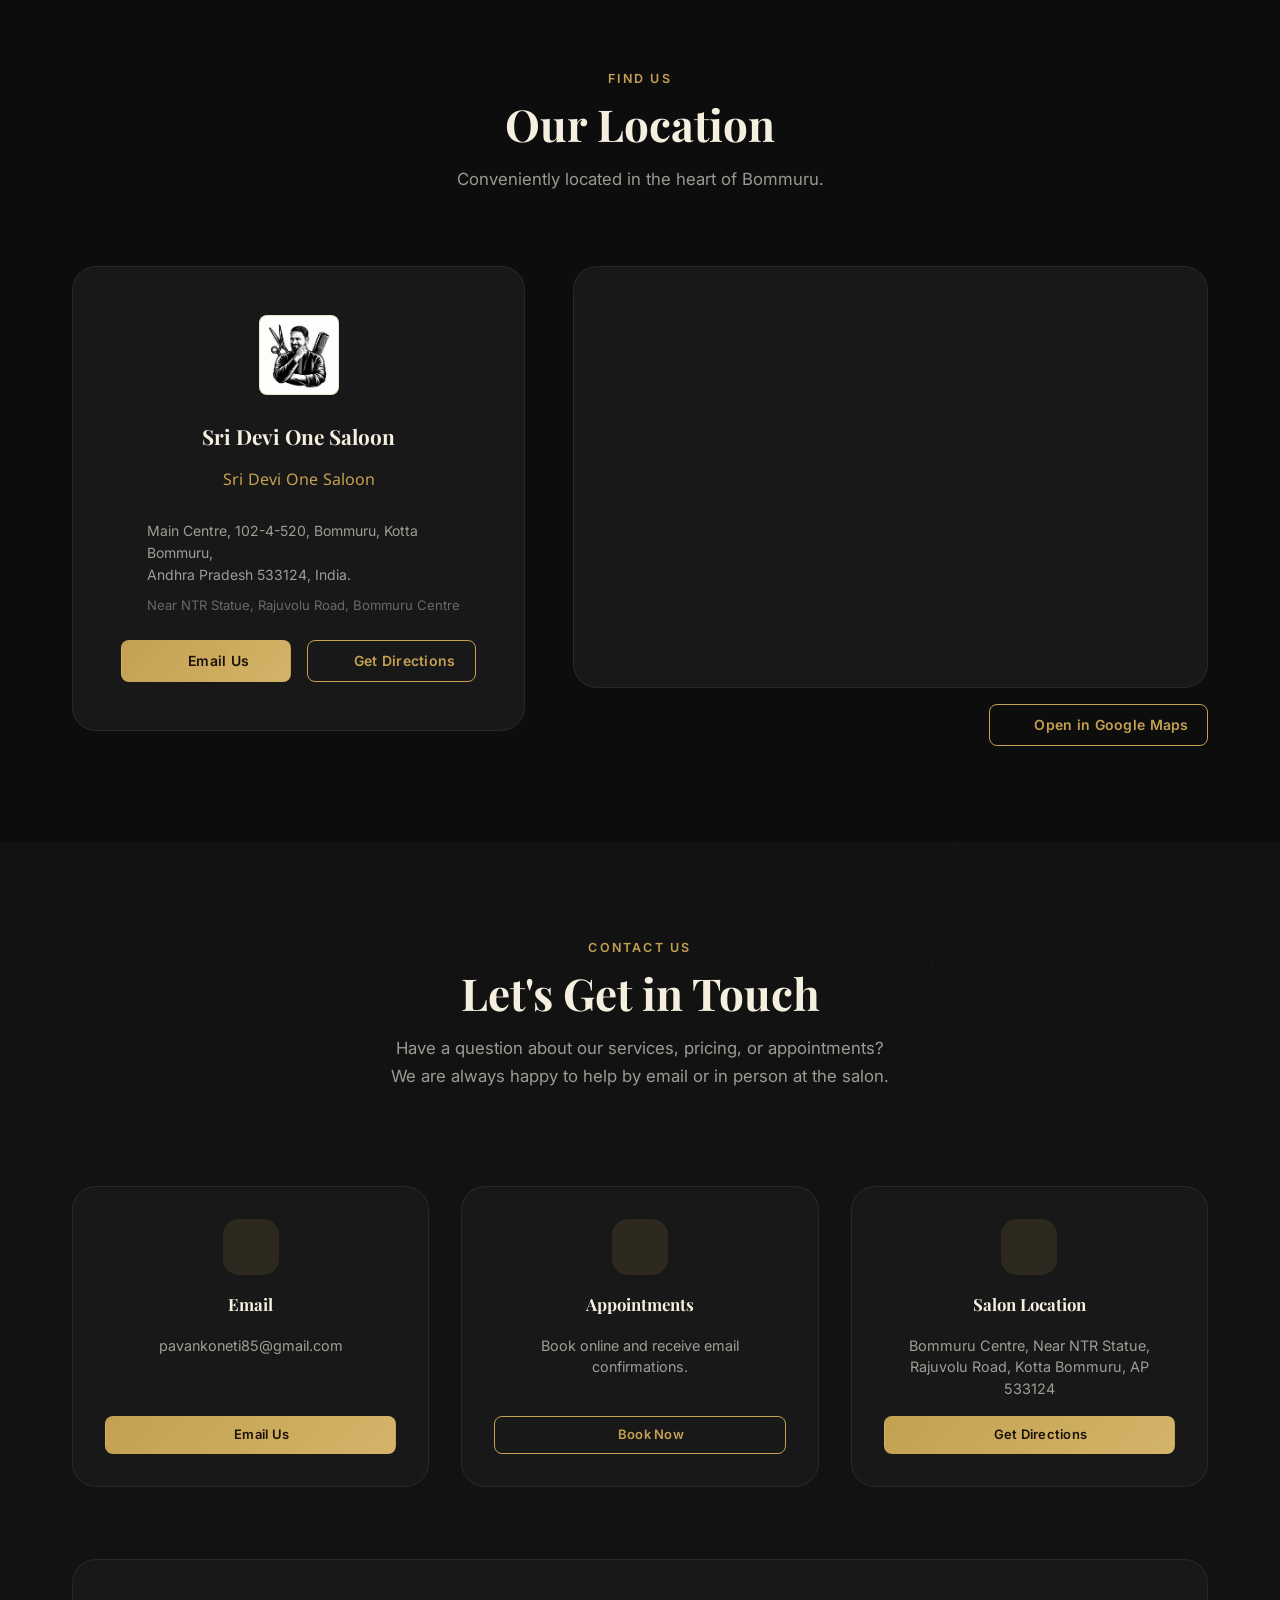
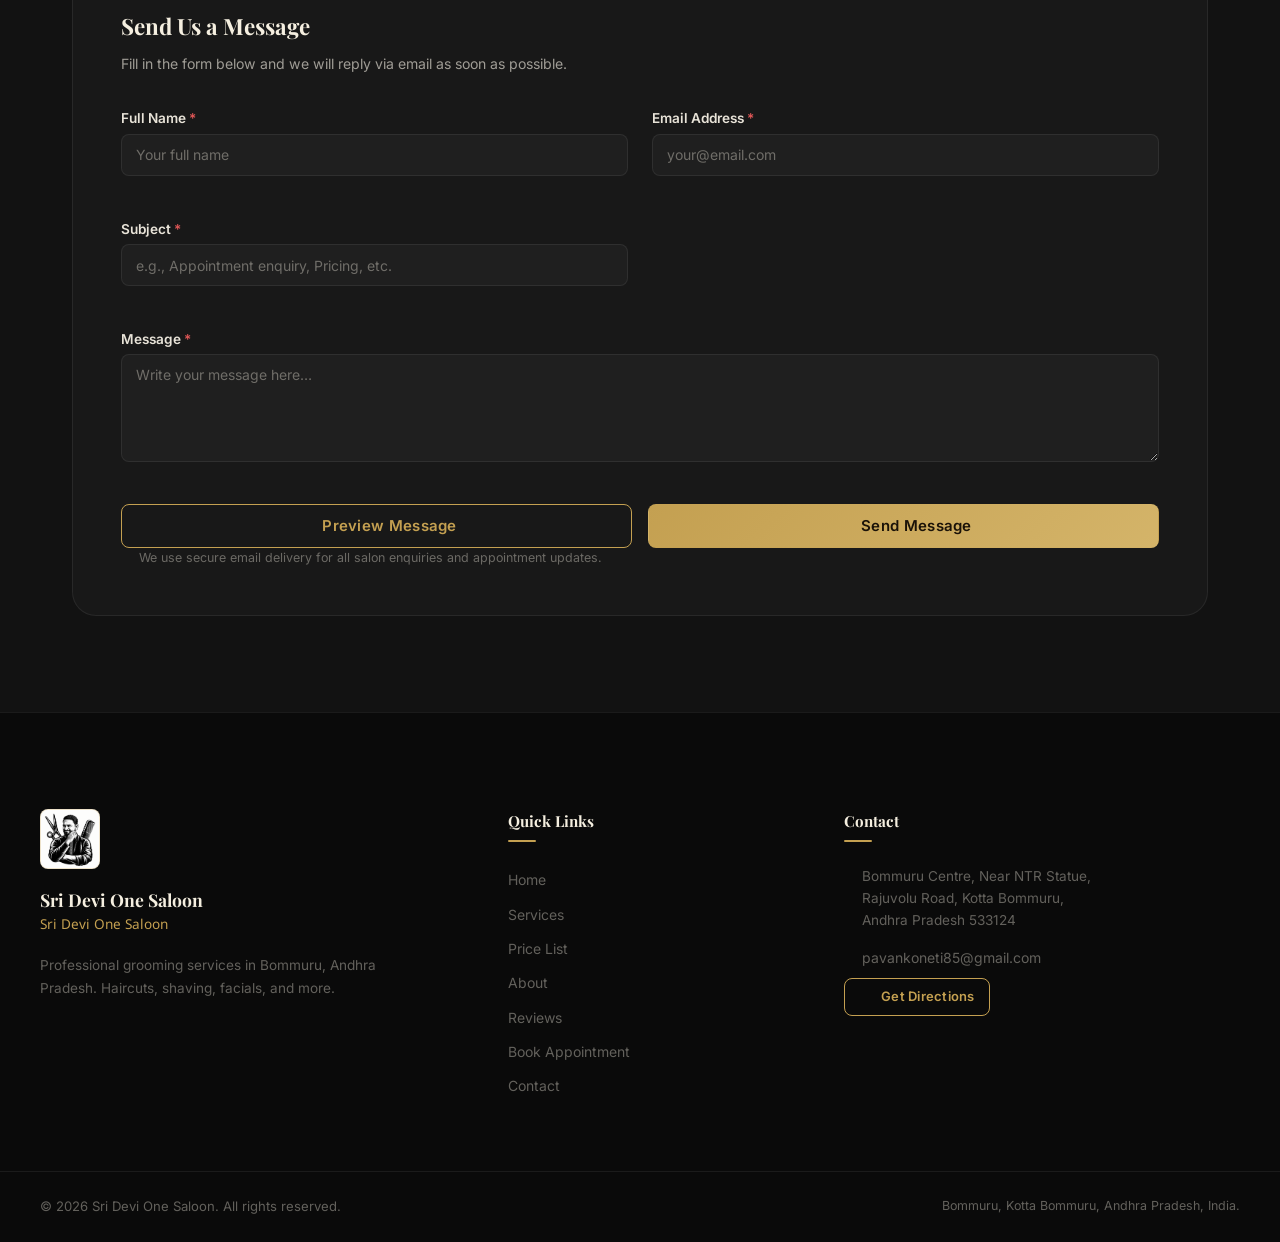
==== commit 9211f08c: "Fix merge conflicts across HTML, CSS, JavaScript, assets, and README" ====
--- a/index.html
+++ b/index.html
@@ -3,11 +3,7 @@
 <head>
   <meta charset="UTF-8" />
   <meta name="viewport" content="width=device-width, initial-scale=1.0" />
-<<<<<<< HEAD
   <meta name="description" content="Sri Devi One Saloon – Premium hair salon and barber shop in Bommuru, Kotta Bommuru, Andhra Pradesh. Professional haircut ₹120, shaving ₹70, facials & more." />
-=======
-  <meta name="description" content="Sri Devi One Saloon – Premium hair salon and barber shop in Bommuru, Kotta Bommuru, Andhra Pradesh. Professional haircut ₹120, shaving ₹70, facials & more. Call +91 73961 44248." />
->>>>>>> 8cadb3377467d427079034c5e6fa00411f78e766
   <meta name="keywords" content="salon, barber, haircut, Bommuru, Kotta Bommuru, Rajamahendravaram, Rajahmundry, Andhra Pradesh, shaving, facial, Sri Devi" />
   <meta name="author" content="Sri Devi One Saloon" />
   <meta name="robots" content="index, follow" />
@@ -15,24 +11,15 @@
   <!-- Open Graph -->
   <meta property="og:type" content="business.business" />
   <meta property="og:title" content="Sri Devi One Saloon | Premium Hair Salon – Bommuru, Andhra Pradesh" />
-<<<<<<< HEAD
   <meta property="og:description" content="Professional haircuts, shaving, facials & grooming services at Sri Devi One Saloon, Bommuru. Rated 5.0/5 on Google." />
   <meta property="og:image" content="assets/logo.png" />
-=======
-  <meta property="og:description" content="Professional haircuts, shaving, facials & grooming services at Sri Devi One Saloon, Bommuru. Rated 5.0/5 on Google. Call +91 73961 44248." />
-  <meta property="og:image" content="assets/logo.JPEG" />
->>>>>>> 8cadb3377467d427079034c5e6fa00411f78e766
   <meta property="og:url" content="https://sridevi-saloon.netlify.app" />
   <meta property="og:site_name" content="Sri Devi One Saloon" />
 
   <title>Sri Devi One Saloon | Premium Hair Salon – Bommuru, Andhra Pradesh</title>
 
   <!-- Favicon -->
-<<<<<<< HEAD
   <link rel="icon" type="image/jpeg" href="assets/logo.png" />
-=======
-  <link rel="icon" type="image/jpeg" href="assets/logo.JPEG" />
->>>>>>> 8cadb3377467d427079034c5e6fa00411f78e766
 
   <!-- Google Fonts -->
   <link rel="preconnect" href="https://fonts.googleapis.com" />
@@ -43,11 +30,7 @@
   <script src="https://unpkg.com/lucide@latest/dist/umd/lucide.js"></script>
 
   <!-- Stylesheet -->
-<<<<<<< HEAD
   <link rel="stylesheet" href="css/style.css?v=2.3" />
-=======
-  <link rel="stylesheet" href="css/style.css" />
->>>>>>> 8cadb3377467d427079034c5e6fa00411f78e766
 </head>
 <body>
 
@@ -60,15 +43,9 @@
       <span class="announcement-divider" aria-hidden="true">·</span>
       <span class="announcement-tagline">Look sharp. Feel confident. Book your grooming today.</span>
       <span class="announcement-divider" aria-hidden="true">·</span>
-<<<<<<< HEAD
       <a href="#booking" class="announcement-cta" aria-label="Book an appointment at Sri Devi One Saloon">
         <span data-lucide="calendar-check" class="icon-xs" aria-hidden="true"></span>
         Book Your Visit
-=======
-      <a href="tel:+917396144248" class="announcement-cta" aria-label="Call Sri Devi One Saloon to book an appointment">
-        <span data-lucide="phone" class="icon-xs" aria-hidden="true"></span>
-        Call to Book
->>>>>>> 8cadb3377467d427079034c5e6fa00411f78e766
       </a>
     </div>
   </div>
@@ -84,19 +61,11 @@
         <a href="#home" class="nav-logo-link" aria-label="Sri Devi One Saloon – go to home">
           <div class="nav-logo-wrap">
             <img
-<<<<<<< HEAD
               src="assets/logo.png"
               alt="Sri Devi One Saloon logo"
               class="nav-logo-img"
               width="40"
               height="40"
-=======
-              src="assets/logo.JPEG"
-              alt="Sri Devi One Saloon logo"
-              class="nav-logo-img"
-              width="52"
-              height="52"
->>>>>>> 8cadb3377467d427079034c5e6fa00411f78e766
             />
           </div>
           <div class="nav-brand-text">
@@ -158,7 +127,6 @@
   </header>
 
   <!-- ═══════════════════════════════════════════
-<<<<<<< HEAD
        WELCOME POPUP MODAL (Half screen with 4-side spacing)
   ═══════════════════════════════════════════ -->
   <div
@@ -216,8 +184,6 @@
   </div>
 
   <!-- ═══════════════════════════════════════════
-=======
->>>>>>> 8cadb3377467d427079034c5e6fa00411f78e766
        HERO SECTION
   ═══════════════════════════════════════════ -->
   <section class="hero" id="home" aria-labelledby="hero-heading">
@@ -248,11 +214,7 @@
         <p class="hero-telugu" lang="te">Sri Devi One Saloon</p>
 
         <!-- Rating Badge -->
-<<<<<<< HEAD
         <div class="hero-rating" aria-label="Google rating: 5 out of 5 from reviews">
-=======
-        <div class="hero-rating" aria-label="Google rating: 5 out of 5 from 3 reviews">
->>>>>>> 8cadb3377467d427079034c5e6fa00411f78e766
           <div class="star-group" aria-hidden="true">
             <span data-lucide="star" class="star-icon star--filled"></span>
             <span data-lucide="star" class="star-icon star--filled"></span>
@@ -286,11 +248,7 @@
       <div class="hero-image-wrap reveal-fade-left">
         <div class="hero-image-frame">
           <img
-<<<<<<< HEAD
             src="./assets/pavan_dad.png"
-=======
-            src="https://images.unsplash.com/photo-1503951914875-452162b0f3f1?auto=format&fit=crop&w=800&q=80"
->>>>>>> 8cadb3377467d427079034c5e6fa00411f78e766
             alt="Professional barber giving a stylish haircut in a well-lit salon – illustrative image"
             class="hero-img"
             width="800"
@@ -307,13 +265,8 @@
               <span data-lucide="scissors" class="icon-md"></span>
             </div>
             <div class="floating-card-info">
-<<<<<<< HEAD
               <span class="floating-card-label">Bujji</span>
               <span class="floating-card-price"></span>
-=======
-              <span class="floating-card-label">Haircut from</span>
-              <span class="floating-card-price">₹120</span>
->>>>>>> 8cadb3377467d427079034c5e6fa00411f78e766
             </div>
           </div>
         </div>
@@ -344,11 +297,7 @@
         <article class="service-card reveal-fade-up" aria-labelledby="svc-haircut-title">
           <div class="service-card-img-wrap">
             <img
-<<<<<<< HEAD
               src="https://www.twentytwocut.com/lifestyle/images/the-rise-of-a-new-grooming-icon-in-bangkoks-barbershop-scene.jpg"
-=======
-              src="https://images.unsplash.com/photo-1621605815971-fbc98d665033?auto=format&fit=crop&w=600&q=75"
->>>>>>> 8cadb3377467d427079034c5e6fa00411f78e766
               alt="Professional haircut service"
               class="service-card-img"
               width="600"
@@ -375,12 +324,7 @@
         <article class="service-card reveal-fade-up" aria-labelledby="svc-shaving-title">
           <div class="service-card-img-wrap">
             <img
-<<<<<<< HEAD
               src="https://images.unsplash.com/photo-1675746435874-e72d846bdca5?fm=jpg&q=60&w=3000&auto=format&fit=crop&ixlib=rb-4.1.0&ixid=NHwxMjA3fDA%3D"
-=======
-              src="https://images.unsplash.com/photo-1559599101-f09722fb4948?auto=format&fit=crop&w=600&q=75"
-              alt="Clean shave grooming service"
->>>>>>> 8cadb3377467d427079034c5e6fa00411f78e766
               class="service-card-img"
               width="600"
               height="400"
@@ -406,11 +350,7 @@
         <article class="service-card reveal-fade-up" aria-labelledby="svc-combo-title">
           <div class="service-card-img-wrap">
             <img
-<<<<<<< HEAD
               src="https://media.istockphoto.com/id/1428670682/photo/hipster-guy-sitting-at-salon.jpg?s=612x612&w=0&k=20&c=oIgLpRHerJQ6SFRLHDOckGHraIOo5T8okYVX-akQrfQ="
-=======
-              src="https://images.unsplash.com/photo-1605497788044-5a32c7078486?auto=format&fit=crop&w=600&q=75"
->>>>>>> 8cadb3377467d427079034c5e6fa00411f78e766
               alt="Haircut and shaving combo service"
               class="service-card-img"
               width="600"
@@ -437,11 +377,7 @@
         <article class="service-card reveal-fade-up" aria-labelledby="svc-scrub-title">
           <div class="service-card-img-wrap">
             <img
-<<<<<<< HEAD
               src="https://i.pinimg.com/736x/62/0d/7a/620d7ab4b33caed6f87698eaa69c9d1e.jpg"
-=======
-              src="https://images.unsplash.com/photo-1570172619644-dfd03ed5d881?auto=format&fit=crop&w=600&q=75"
->>>>>>> 8cadb3377467d427079034c5e6fa00411f78e766
               alt="Skin scrub grooming service"
               class="service-card-img"
               width="600"
@@ -468,11 +404,7 @@
         <article class="service-card reveal-fade-up" aria-labelledby="svc-tan-title">
           <div class="service-card-img-wrap">
             <img
-<<<<<<< HEAD
               src="./assets/tanpack.jpeg"
-=======
-              src="https://images.unsplash.com/photo-1556228578-8c89e6adf883?auto=format&fit=crop&w=600&q=75"
->>>>>>> 8cadb3377467d427079034c5e6fa00411f78e766
               alt="Tan pack skin treatment"
               class="service-card-img"
               width="600"
@@ -499,11 +431,7 @@
         <article class="service-card reveal-fade-up" aria-labelledby="svc-litefacial-title">
           <div class="service-card-img-wrap">
             <img
-<<<<<<< HEAD
               src="./assets/lightfacial.jpeg"
-=======
-              src="https://images.unsplash.com/photo-1512290923902-8a9f81dc236c?auto=format&fit=crop&w=600&q=75"
->>>>>>> 8cadb3377467d427079034c5e6fa00411f78e766
               alt="Lite facial skin care service"
               class="service-card-img"
               width="600"
@@ -530,11 +458,7 @@
         <article class="service-card reveal-fade-up" aria-labelledby="svc-fullfacial-title">
           <div class="service-card-img-wrap">
             <img
-<<<<<<< HEAD
               src="./assets/fullfacial.jpeg"
-=======
-              src="https://images.unsplash.com/photo-1487700160041-babef9c3cb55?auto=format&fit=crop&w=600&q=75"
->>>>>>> 8cadb3377467d427079034c5e6fa00411f78e766
               alt="Full facial skin care treatment"
               class="service-card-img"
               width="600"
@@ -645,15 +569,9 @@
           <span data-lucide="calendar-check" class="icon-sm" aria-hidden="true"></span>
           Book an Appointment
         </a>
-<<<<<<< HEAD
         <a href="#contact" class="btn btn-outline btn-lg">
           <span data-lucide="mail" class="icon-sm" aria-hidden="true"></span>
           Email the Salon
-=======
-        <a href="tel:+917396144248" class="btn btn-outline btn-lg">
-          <span data-lucide="phone" class="icon-sm" aria-hidden="true"></span>
-          Call for Enquiry
->>>>>>> 8cadb3377467d427079034c5e6fa00411f78e766
         </a>
       </div>
     </div>
@@ -706,19 +624,11 @@
             </li>
             <li class="about-feature">
               <div class="feature-icon-wrap" aria-hidden="true">
-<<<<<<< HEAD
                 <span data-lucide="mail" class="icon-sm"></span>
               </div>
               <div class="feature-text">
                 <strong>Easy to Reach</strong>
                 <p>Email us or visit the salon for bookings, enquiries, and directions.</p>
-=======
-                <span data-lucide="phone" class="icon-sm"></span>
-              </div>
-              <div class="feature-text">
-                <strong>Easy to Reach</strong>
-                <p>Call or WhatsApp to enquire, book, or get directions instantly.</p>
->>>>>>> 8cadb3377467d427079034c5e6fa00411f78e766
               </div>
             </li>
             <li class="about-feature">
@@ -899,7 +809,6 @@
           <p class="section-eyebrow">Book Your Visit</p>
           <h2 class="section-title" id="booking-heading">Make an Appointment</h2>
           <p class="booking-desc">
-<<<<<<< HEAD
             Fill in the form and your booking request will be saved and confirmed by email.
             We will notify you automatically with reminders and follow-ups.
           </p>
@@ -910,35 +819,12 @@
               <div>
                 <strong>Email Us</strong>
                 <span>pavankoneti85@gmail.com</span>
-=======
-            Fill in the form and your booking request will be sent directly to the salon
-            via WhatsApp. Your appointment is confirmed only after the salon responds.
-          </p>
-
-          <div class="booking-contact-options">
-            <a href="tel:+917396144248" class="booking-contact-item" aria-label="Call Sri Devi One Saloon">
-              <span data-lucide="phone" class="icon-md" aria-hidden="true"></span>
-              <div>
-                <strong>Call Directly</strong>
-                <span>+91 73961 44248</span>
-              </div>
-            </a>
-            <a href="https://wa.me/917396144248" class="booking-contact-item" target="_blank" rel="noopener noreferrer" aria-label="WhatsApp Sri Devi One Saloon">
-              <span data-lucide="message-circle" class="icon-md" aria-hidden="true"></span>
-              <div>
-                <strong>WhatsApp</strong>
-                <span>Chat to book</span>
->>>>>>> 8cadb3377467d427079034c5e6fa00411f78e766
               </div>
             </a>
             <a href="https://maps.app.goo.gl/aBQx16ErauUBKbtz6" class="booking-contact-item" target="_blank" rel="noopener noreferrer" aria-label="Get directions to Sri Devi One Saloon">
               <span data-lucide="navigation" class="icon-md" aria-hidden="true"></span>
               <div>
-<<<<<<< HEAD
                 <strong>Visit Us</strong>
-=======
-                <strong>Walk In</strong>
->>>>>>> 8cadb3377467d427079034c5e6fa00411f78e766
                 <span>Bommuru Centre, Near NTR Statue</span>
               </div>
             </a>
@@ -975,11 +861,7 @@
                   id="booking-phone"
                   name="booking-phone"
                   class="form-control"
-<<<<<<< HEAD
                   placeholder="10-digit mobile number"
-=======
-                  placeholder="10-digit Indian mobile number"
->>>>>>> 8cadb3377467d427079034c5e6fa00411f78e766
                   required
                   autocomplete="tel"
                   inputmode="tel"
@@ -989,7 +871,6 @@
                 <span class="field-error" id="booking-phone-error" role="alert" aria-live="polite"></span>
               </div>
 
-<<<<<<< HEAD
               <!-- Email -->
               <div class="form-group">
                 <label for="booking-email" class="form-label">Email Address <span class="required-mark" aria-hidden="true">*</span></label>
@@ -1008,8 +889,6 @@
                 <span class="field-error" id="booking-email-error" role="alert" aria-live="polite"></span>
               </div>
 
-=======
->>>>>>> 8cadb3377467d427079034c5e6fa00411f78e766
               <!-- Service -->
               <div class="form-group">
                 <label for="booking-service" class="form-label">Service <span class="required-mark" aria-hidden="true">*</span></label>
@@ -1085,7 +964,6 @@
                 Preview Booking
               </button>
               <button type="submit" class="btn btn-gold btn-lg" id="send-booking-btn">
-<<<<<<< HEAD
                 <span data-lucide="calendar-check" class="icon-sm" aria-hidden="true"></span>
                 Book Appointment
               </button>
@@ -1096,16 +974,6 @@
             <p class="booking-disclaimer">
               <span data-lucide="info" class="icon-xs" aria-hidden="true"></span>
               Your booking is saved securely and a confirmation email is sent immediately after booking.
-=======
-                <span data-lucide="message-circle" class="icon-sm" aria-hidden="true"></span>
-                Send via WhatsApp
-              </button>
-            </div>
-
-            <p class="booking-disclaimer">
-              <span data-lucide="info" class="icon-xs" aria-hidden="true"></span>
-              Your booking request will be sent to the salon via WhatsApp. It is not confirmed until the salon replies.
->>>>>>> 8cadb3377467d427079034c5e6fa00411f78e766
             </p>
           </form>
         </div>
@@ -1129,11 +997,7 @@
         <!-- Contact Card -->
         <div class="location-info-card reveal-fade-right">
           <div class="location-logo-wrap">
-<<<<<<< HEAD
             <img src="assets/logo.png" alt="Sri Devi One Saloon" class="location-logo" width="80" height="80" />
-=======
-            <img src="assets/logo.JPEG" alt="Sri Devi One Saloon" class="location-logo" width="80" height="80" />
->>>>>>> 8cadb3377467d427079034c5e6fa00411f78e766
           </div>
           <h3 class="location-name">Sri Devi One Saloon</h3>
           <p class="location-name-te" lang="te">Sri Devi One Saloon</p>
@@ -1151,15 +1015,9 @@
           </address>
 
           <div class="location-actions">
-<<<<<<< HEAD
             <a href="mailto:pavankoneti85@gmail.com" class="btn btn-gold" aria-label="Email Sri Devi One Saloon">
               <span data-lucide="mail" class="icon-sm" aria-hidden="true"></span>
               Email Us
-=======
-            <a href="tel:+917396144248" class="btn btn-gold" aria-label="Call Sri Devi One Saloon">
-              <span data-lucide="phone" class="icon-sm" aria-hidden="true"></span>
-              Call Now
->>>>>>> 8cadb3377467d427079034c5e6fa00411f78e766
             </a>
             <a
               href="https://maps.app.goo.gl/aBQx16ErauUBKbtz6"
@@ -1172,14 +1030,6 @@
               Get Directions
             </a>
           </div>
-<<<<<<< HEAD
-=======
-
-          <div class="location-phone-display">
-            <span data-lucide="phone" class="icon-sm" aria-hidden="true"></span>
-            <a href="tel:+917396144248" aria-label="Call +91 73961 44248">+91 73961 44248</a>
-          </div>
->>>>>>> 8cadb3377467d427079034c5e6fa00411f78e766
         </div>
 
         <!-- Map embed -->
@@ -1231,11 +1081,7 @@
           <h2 class="section-title" id="contact-heading">Let's Get in Touch</h2>
           <p class="section-subtitle">
             Have a question about our services, pricing, or appointments?<br />
-<<<<<<< HEAD
             We are always happy to help by email or in person at the salon.
-=======
-            We're always happy to help. Reach us by phone, WhatsApp, or visit us in person.
->>>>>>> 8cadb3377467d427079034c5e6fa00411f78e766
           </p>
         </div>
       </div>
@@ -1248,7 +1094,6 @@
 
         <div class="contact-card">
           <div class="contact-card-icon" aria-hidden="true">
-<<<<<<< HEAD
             <span data-lucide="mail" class="icon-lg"></span>
           </div>
           <h3 class="contact-card-title">Email</h3>
@@ -1256,18 +1101,6 @@
           <div class="contact-card-actions">
             <a href="mailto:pavankoneti85@gmail.com" class="btn btn-gold" aria-label="Email Sri Devi One Saloon">
               <span data-lucide="mail" class="icon-xs" aria-hidden="true"></span> Email Us
-=======
-            <span data-lucide="phone" class="icon-lg"></span>
-          </div>
-          <h3 class="contact-card-title">General Enquiries</h3>
-          <p class="contact-card-detail">6301052228</p>
-          <div class="contact-card-actions">
-            <a href="tel:+916301052228" class="btn btn-gold" aria-label="Call for general enquiries: 6301052228">
-              <span data-lucide="phone" class="icon-xs" aria-hidden="true"></span> Call Us
-            </a>
-            <a href="https://wa.me/916301052228" class="btn btn-outline" target="_blank" rel="noopener noreferrer" aria-label="WhatsApp for general enquiries">
-              <span data-lucide="message-circle" class="icon-xs" aria-hidden="true"></span> WhatsApp
->>>>>>> 8cadb3377467d427079034c5e6fa00411f78e766
             </a>
           </div>
         </div>
@@ -1276,22 +1109,11 @@
           <div class="contact-card-icon" aria-hidden="true">
             <span data-lucide="scissors" class="icon-lg"></span>
           </div>
-<<<<<<< HEAD
           <h3 class="contact-card-title">Appointments</h3>
           <p class="contact-card-detail">Book online and receive email confirmations.</p>
           <div class="contact-card-actions">
             <a href="#booking" class="btn btn-outline" aria-label="Book an appointment at Sri Devi One Saloon">
               <span data-lucide="calendar-check" class="icon-xs" aria-hidden="true"></span> Book Now
-=======
-          <h3 class="contact-card-title">Salon Appointments</h3>
-          <p class="contact-card-detail">73961 44248</p>
-          <div class="contact-card-actions">
-            <a href="tel:+917396144248" class="btn btn-gold" aria-label="Call salon directly for appointments">
-              <span data-lucide="phone" class="icon-xs" aria-hidden="true"></span> Call Salon
-            </a>
-            <a href="https://wa.me/917396144248" class="btn btn-outline" target="_blank" rel="noopener noreferrer" aria-label="WhatsApp salon for appointments">
-              <span data-lucide="message-circle" class="icon-xs" aria-hidden="true"></span> WhatsApp
->>>>>>> 8cadb3377467d427079034c5e6fa00411f78e766
             </a>
           </div>
         </div>
@@ -1314,11 +1136,7 @@
       <!-- Contact Form -->
       <div class="contact-form-wrap reveal-fade-up">
         <h3 class="contact-form-title">Send Us a Message</h3>
-<<<<<<< HEAD
         <p class="contact-form-intro">Fill in the form below and we will reply via email as soon as possible.</p>
-=======
-        <p class="contact-form-intro">Fill in the form below. Your message will be sent to us via WhatsApp at <strong>6301052228</strong>. Please send the message when WhatsApp opens.</p>
->>>>>>> 8cadb3377467d427079034c5e6fa00411f78e766
 
         <form class="contact-form" id="contact-form" novalidate aria-label="Contact form for Sri Devi One Saloon">
           <div class="contact-form-grid">
@@ -1340,46 +1158,18 @@
               <span class="field-error" id="contact-name-error" role="alert" aria-live="polite"></span>
             </div>
 
-<<<<<<< HEAD
             <!-- Email -->
             <div class="form-group">
               <label for="contact-email" class="form-label">Email Address <span class="required-mark" aria-hidden="true">*</span></label>
-=======
-            <!-- Phone -->
-            <div class="form-group">
-              <label for="contact-phone" class="form-label">Phone Number <span class="required-mark" aria-hidden="true">*</span></label>
-              <input
-                type="tel"
-                id="contact-phone"
-                name="contact-phone"
-                class="form-control"
-                placeholder="10-digit mobile number"
-                required
-                autocomplete="tel"
-                inputmode="tel"
-                aria-required="true"
-                aria-describedby="contact-phone-error"
-              />
-              <span class="field-error" id="contact-phone-error" role="alert" aria-live="polite"></span>
-            </div>
-
-            <!-- Email -->
-            <div class="form-group">
-              <label for="contact-email" class="form-label">Email Address <span class="optional-label">(Optional)</span></label>
->>>>>>> 8cadb3377467d427079034c5e6fa00411f78e766
               <input
                 type="email"
                 id="contact-email"
                 name="contact-email"
                 class="form-control"
                 placeholder="your@email.com"
-<<<<<<< HEAD
                 required
                 autocomplete="email"
                 aria-required="true"
-=======
-                autocomplete="email"
->>>>>>> 8cadb3377467d427079034c5e6fa00411f78e766
                 aria-describedby="contact-email-error"
               />
               <span class="field-error" id="contact-email-error" role="alert" aria-live="polite"></span>
@@ -1434,7 +1224,6 @@
               Preview Message
             </button>
             <button type="submit" class="btn btn-gold btn-lg">
-<<<<<<< HEAD
               <span data-lucide="mail" class="icon-sm" aria-hidden="true"></span>
               Send Message
             </button>
@@ -1445,16 +1234,6 @@
           <p class="booking-disclaimer">
             <span data-lucide="info" class="icon-xs" aria-hidden="true"></span>
             We use secure email delivery for all salon enquiries and appointment updates.
-=======
-              <span data-lucide="message-circle" class="icon-sm" aria-hidden="true"></span>
-              Send via WhatsApp
-            </button>
-          </div>
-
-          <p class="booking-disclaimer">
-            <span data-lucide="info" class="icon-xs" aria-hidden="true"></span>
-            This message will open WhatsApp. Please press Send in WhatsApp to deliver it to the salon.
->>>>>>> 8cadb3377467d427079034c5e6fa00411f78e766
           </p>
         </form>
       </div>
@@ -1472,11 +1251,7 @@
         <!-- Brand Col -->
         <div class="footer-col footer-brand-col">
           <div class="footer-logo-wrap">
-<<<<<<< HEAD
             <img src="assets/logo.png" alt="Sri Devi One Saloon logo" class="footer-logo" width="64" height="64" />
-=======
-            <img src="assets/logo.JPEG" alt="Sri Devi One Saloon logo" class="footer-logo" width="64" height="64" />
->>>>>>> 8cadb3377467d427079034c5e6fa00411f78e766
           </div>
           <div class="footer-brand-text">
             <strong class="footer-brand-en">Sri Devi One Saloon</strong>
@@ -1510,13 +1285,8 @@
               Bommuru Centre, Near NTR Statue,<br />Rajuvolu Road, Kotta Bommuru,<br />Andhra Pradesh 533124
             </p>
             <p>
-<<<<<<< HEAD
               <span data-lucide="mail" class="icon-xs" aria-hidden="true"></span>
               <a href="mailto:pavankoneti85@gmail.com" class="footer-link" aria-label="Email Sri Devi One Saloon">pavankoneti85@gmail.com</a>
-=======
-              <span data-lucide="phone" class="icon-xs" aria-hidden="true"></span>
-              <a href="tel:+917396144248" class="footer-link" aria-label="Call +91 73961 44248">+91 73961 44248</a>
->>>>>>> 8cadb3377467d427079034c5e6fa00411f78e766
             </p>
           </address>
           <div class="footer-map-link">
@@ -1552,10 +1322,6 @@
   </button>
 
   <!-- Script -->
-<<<<<<< HEAD
   <script src="js/script.js?v=2.3"></script>
-=======
-  <script src="js/script.js"></script>
->>>>>>> 8cadb3377467d427079034c5e6fa00411f78e766
 </body>
 </html>
--- a/css/style.css
+++ b/css/style.css
@@ -542,13 +542,8 @@
 }
 
 .nav-logo-wrap {
-<<<<<<< HEAD
   width: 40px;
   height: 40px;
-=======
-  width: 50px;
-  height: 50px;
->>>>>>> 8cadb3377467d427079034c5e6fa00411f78e766
   border-radius: var(--radius-md);
   overflow: hidden;
   background: transparent;
@@ -768,16 +763,11 @@
 
 @media (max-width: 480px) {
   .nav-brand-en { font-size: 0.9rem; }
-<<<<<<< HEAD
   .nav-logo-wrap { width: 34px; height: 34px; }
-=======
-  .nav-logo-wrap { width: 42px; height: 42px; }
->>>>>>> 8cadb3377467d427079034c5e6fa00411f78e766
   .nav-container { padding: 0 var(--space-md); gap: var(--space-sm); }
 }
 
 /* ─────────────────────────────────────────────
-<<<<<<< HEAD
    11b. WELCOME POPUP MODAL (Half-Screen Dialog with 4-Side Spacing)
 ───────────────────────────────────────────── */
 .welcome-modal-overlay {
@@ -974,8 +964,6 @@
 }
 
 /* ─────────────────────────────────────────────
-=======
->>>>>>> 8cadb3377467d427079034c5e6fa00411f78e766
    12. HERO SECTION
 ───────────────────────────────────────────── */
 .hero {
@@ -1976,11 +1964,8 @@
   width: 100%;
   outline: none;
   box-sizing: border-box;
-<<<<<<< HEAD
   -webkit-appearance: none;
   appearance: none;
-=======
->>>>>>> 8cadb3377467d427079034c5e6fa00411f78e766
 }
 
 .form-control::placeholder { color: var(--clr-text-muted); }
@@ -2035,13 +2020,10 @@
     grid-template-columns: 1fr;
     gap: var(--space-md);
   }
-<<<<<<< HEAD
 
   .form-control {
     font-size: 16px; /* Prevents auto-zoom on iOS/iPhone Safari */
   }
-=======
->>>>>>> 8cadb3377467d427079034c5e6fa00411f78e766
 }
 
 /* ─────────────────────────────────────────────
@@ -2491,28 +2473,6 @@
   justify-content: center;
 }
 
-<<<<<<< HEAD
-=======
-.location-phone-display {
-  display: flex;
-  align-items: center;
-  gap: var(--space-xs);
-  font-size: 0.875rem;
-  color: var(--clr-text-dim);
-  border-top: 1px solid var(--clr-border);
-  padding-top: var(--space-md);
-}
-
-.location-phone-display [data-lucide] { color: var(--clr-gold); }
-
-.location-phone-display a {
-  color: var(--clr-gold);
-  font-weight: 600;
-}
-
-.location-phone-display a:hover { text-decoration: underline; }
-
->>>>>>> 8cadb3377467d427079034c5e6fa00411f78e766
 .location-map-wrap {
   display: flex;
   flex-direction: column;
@@ -2955,10 +2915,7 @@
 @media (prefers-reduced-motion: reduce) {
   .hero-floating-card { animation: none; }
   .announcement-bar { animation: none; }
-<<<<<<< HEAD
   .welcome-banner { animation: none; transition: none; }
-=======
->>>>>>> 8cadb3377467d427079034c5e6fa00411f78e766
   .reveal-fade-up,
   .reveal-fade-left,
   .reveal-fade-right {
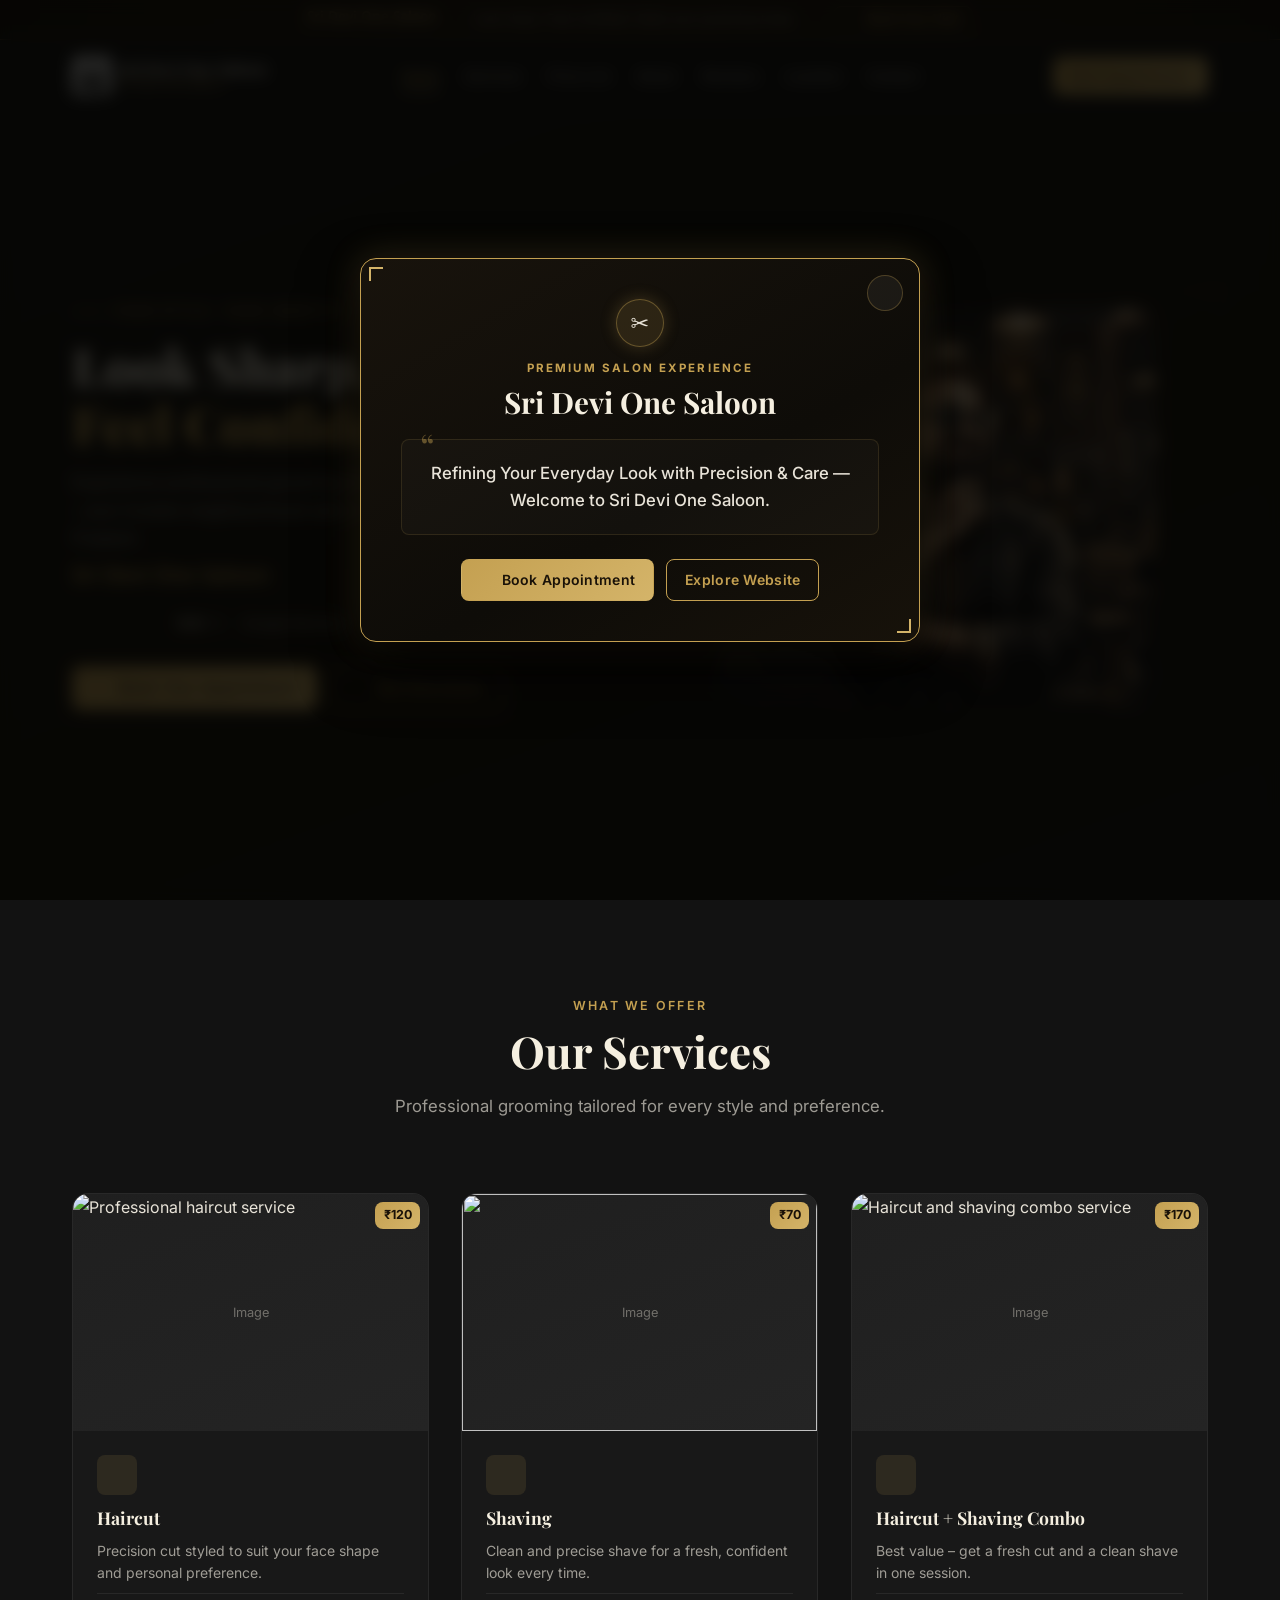
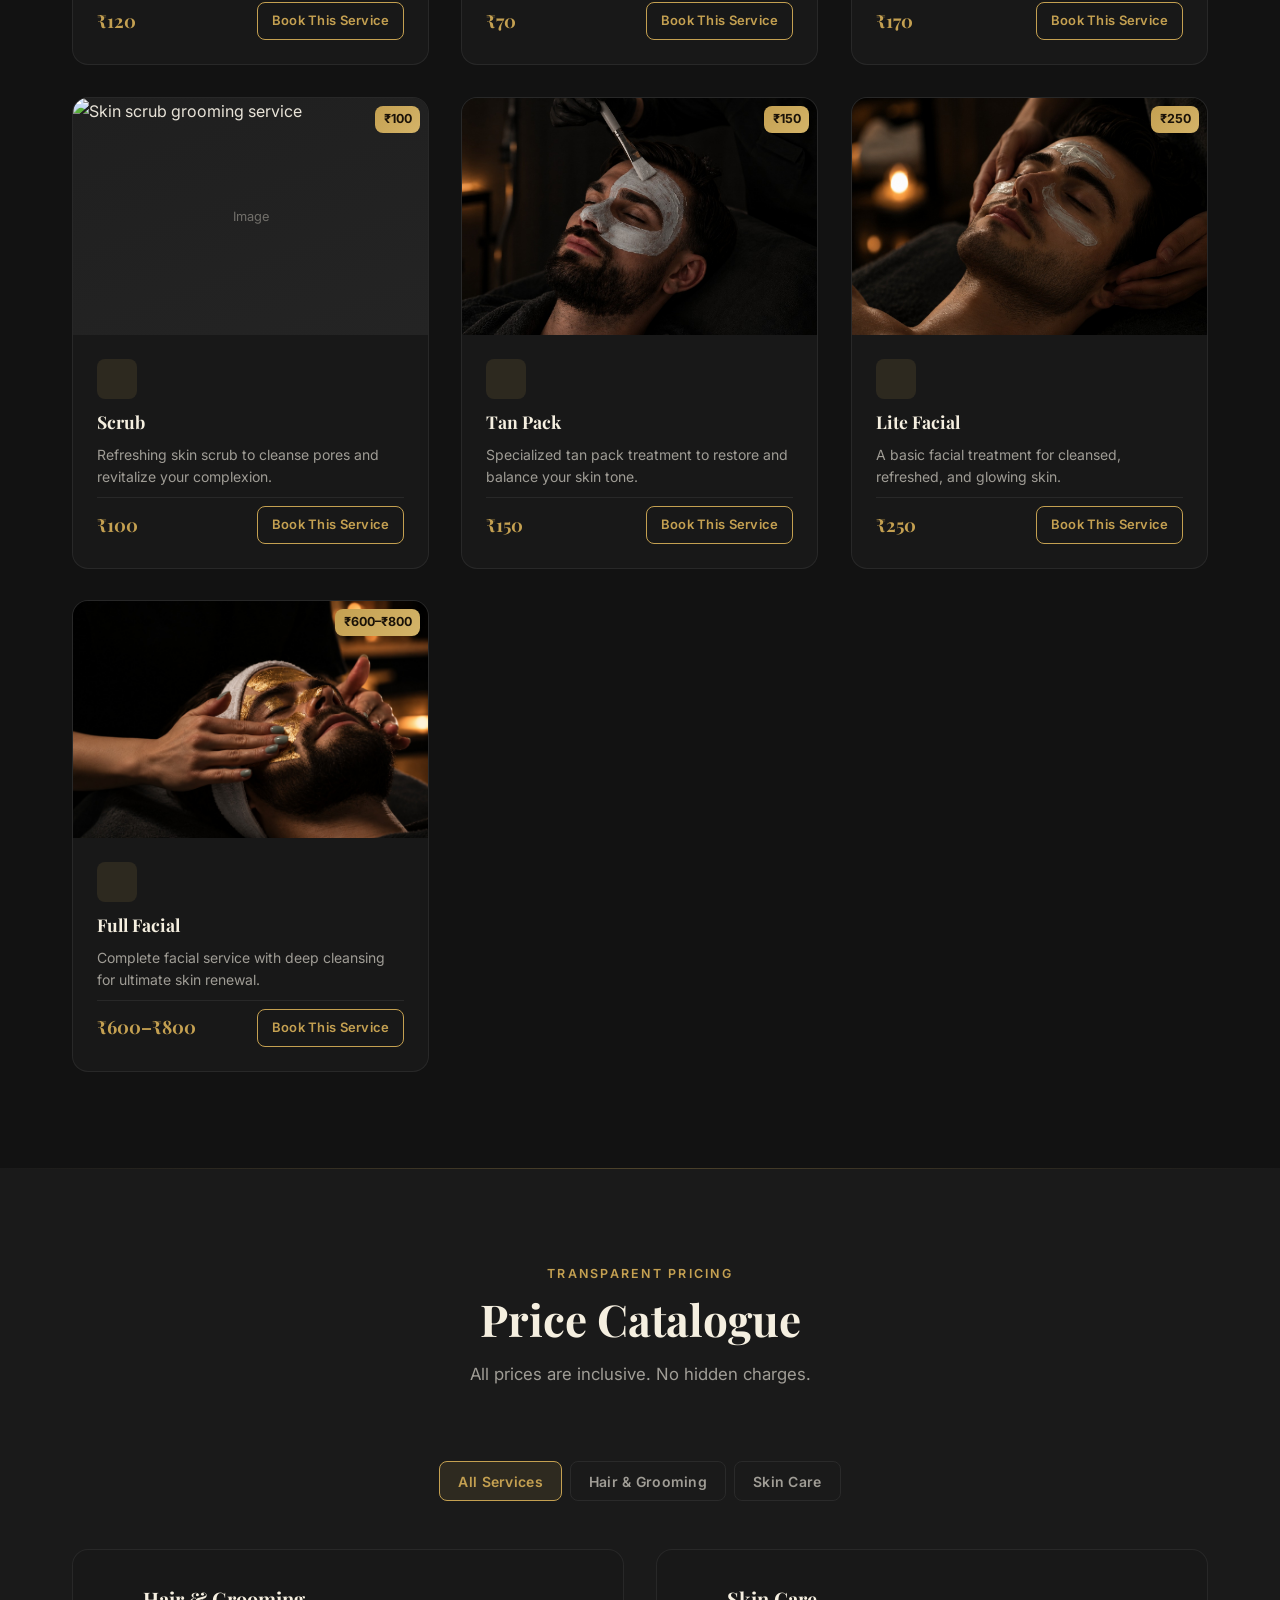
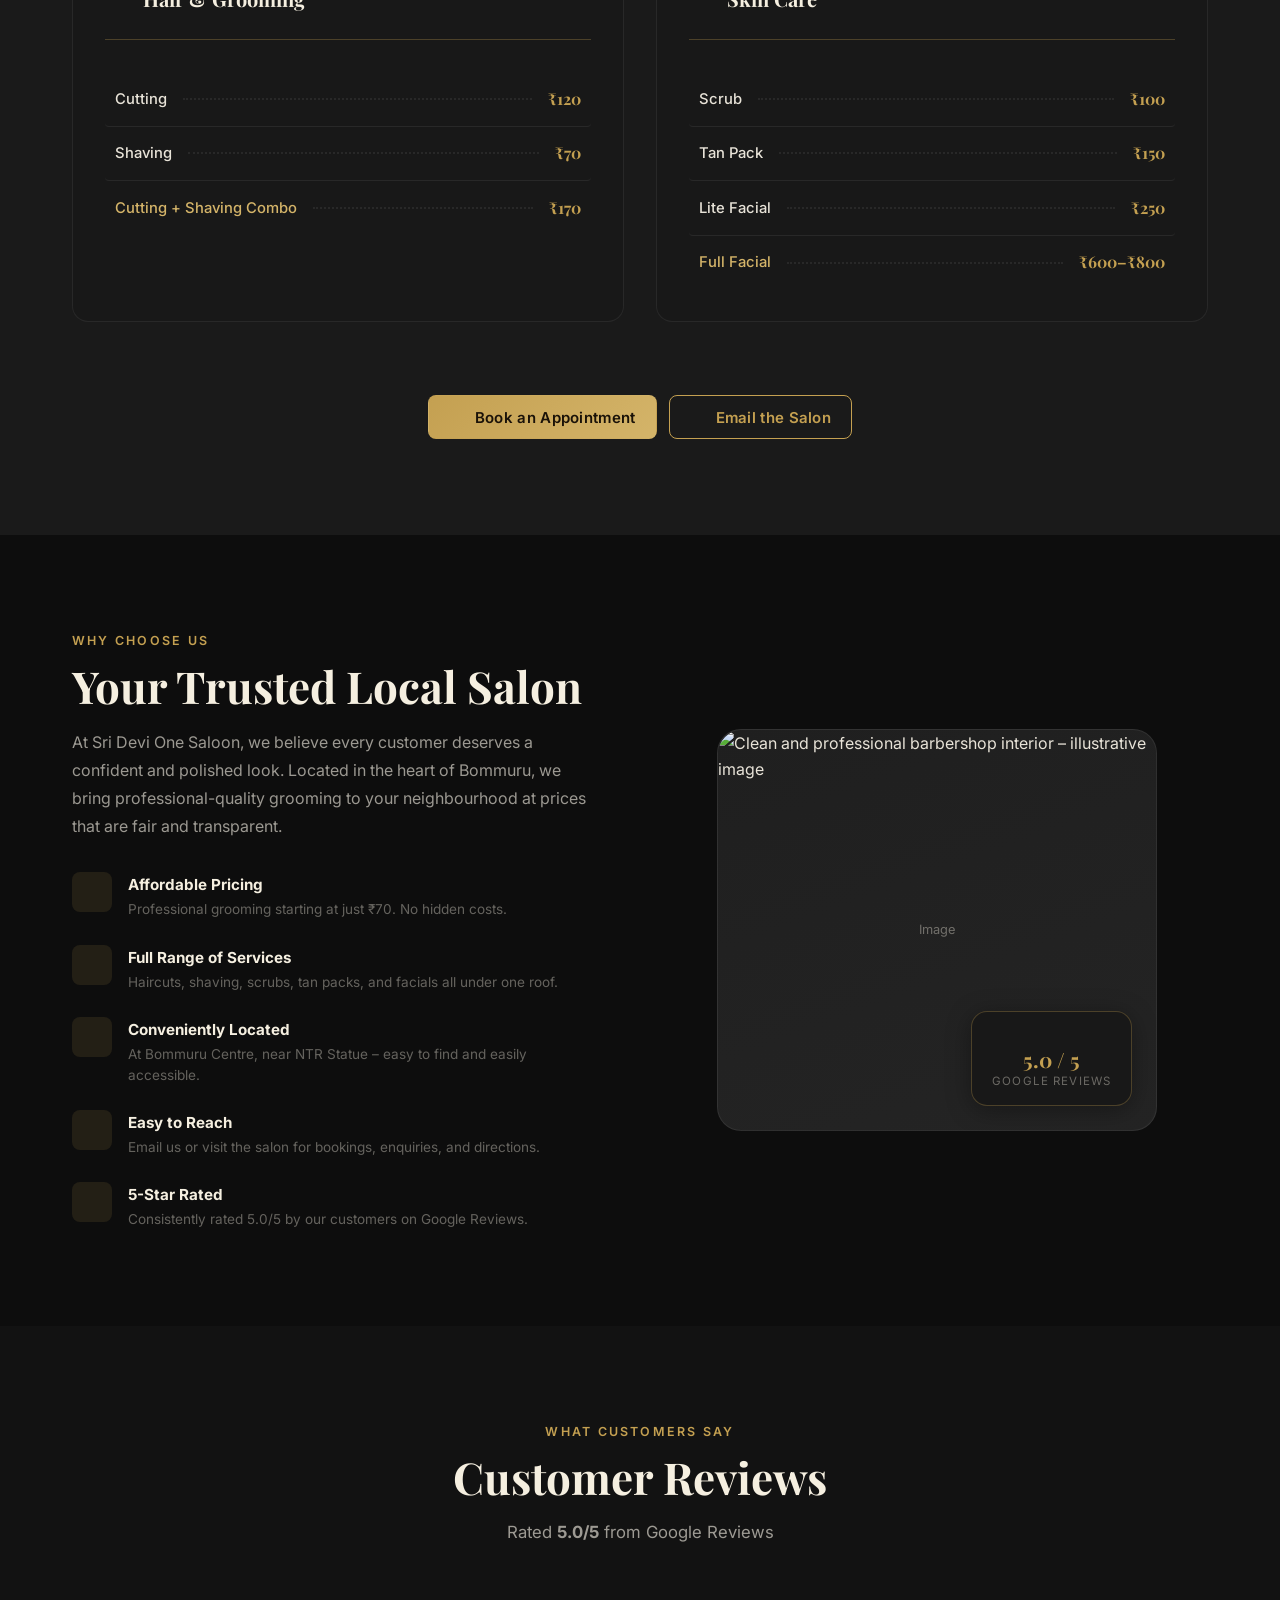
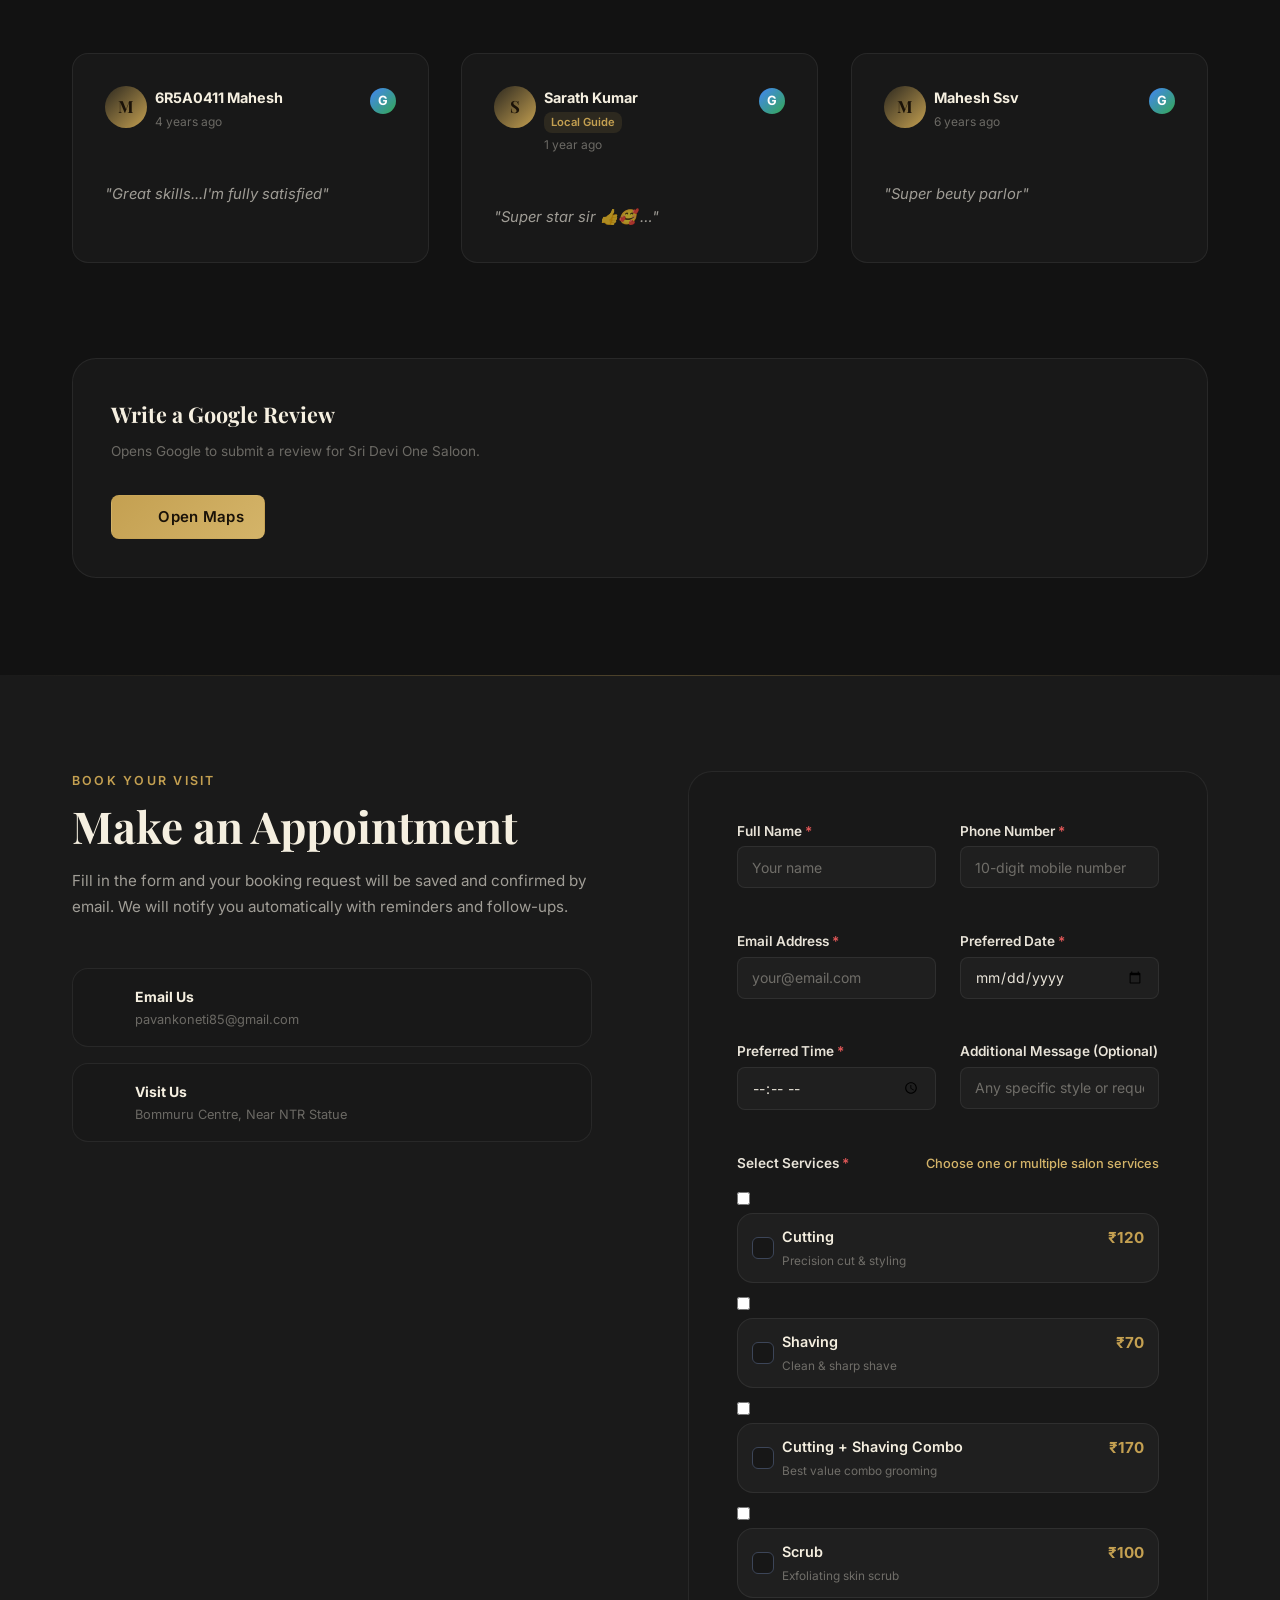
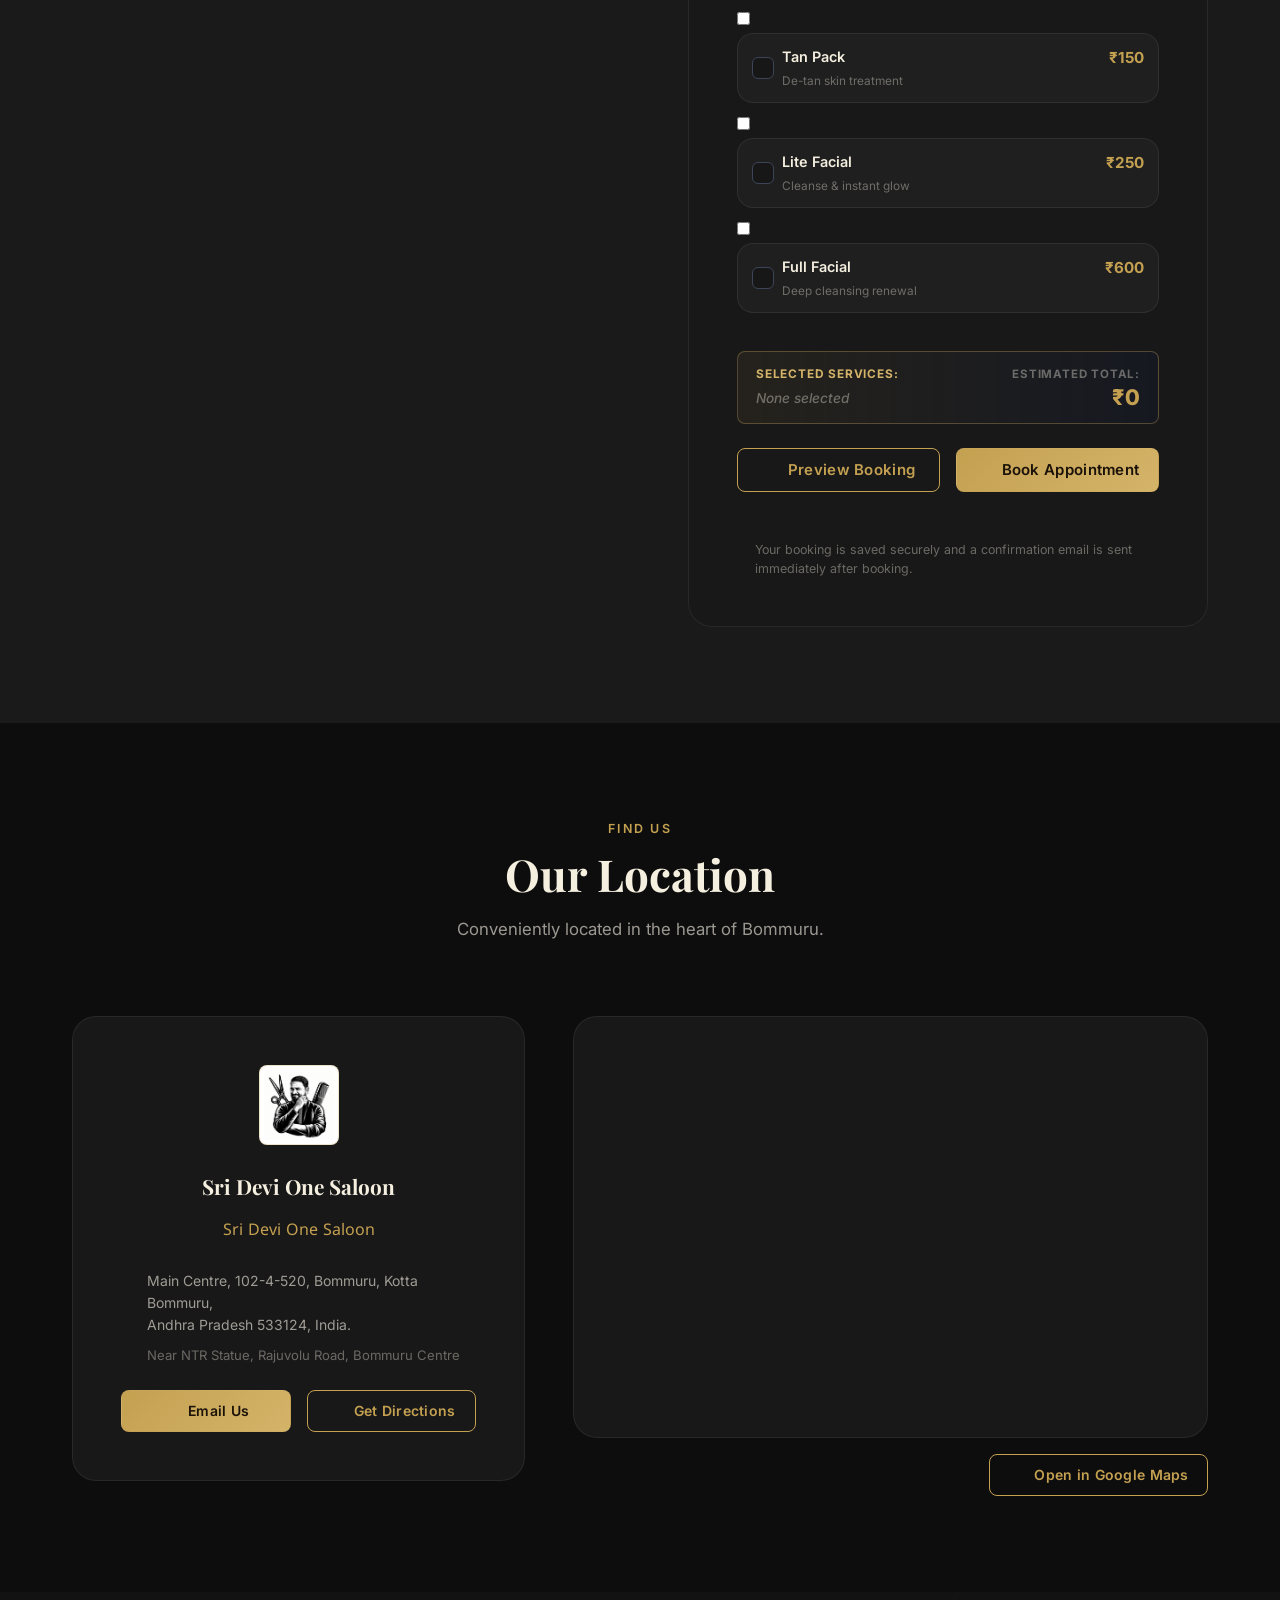
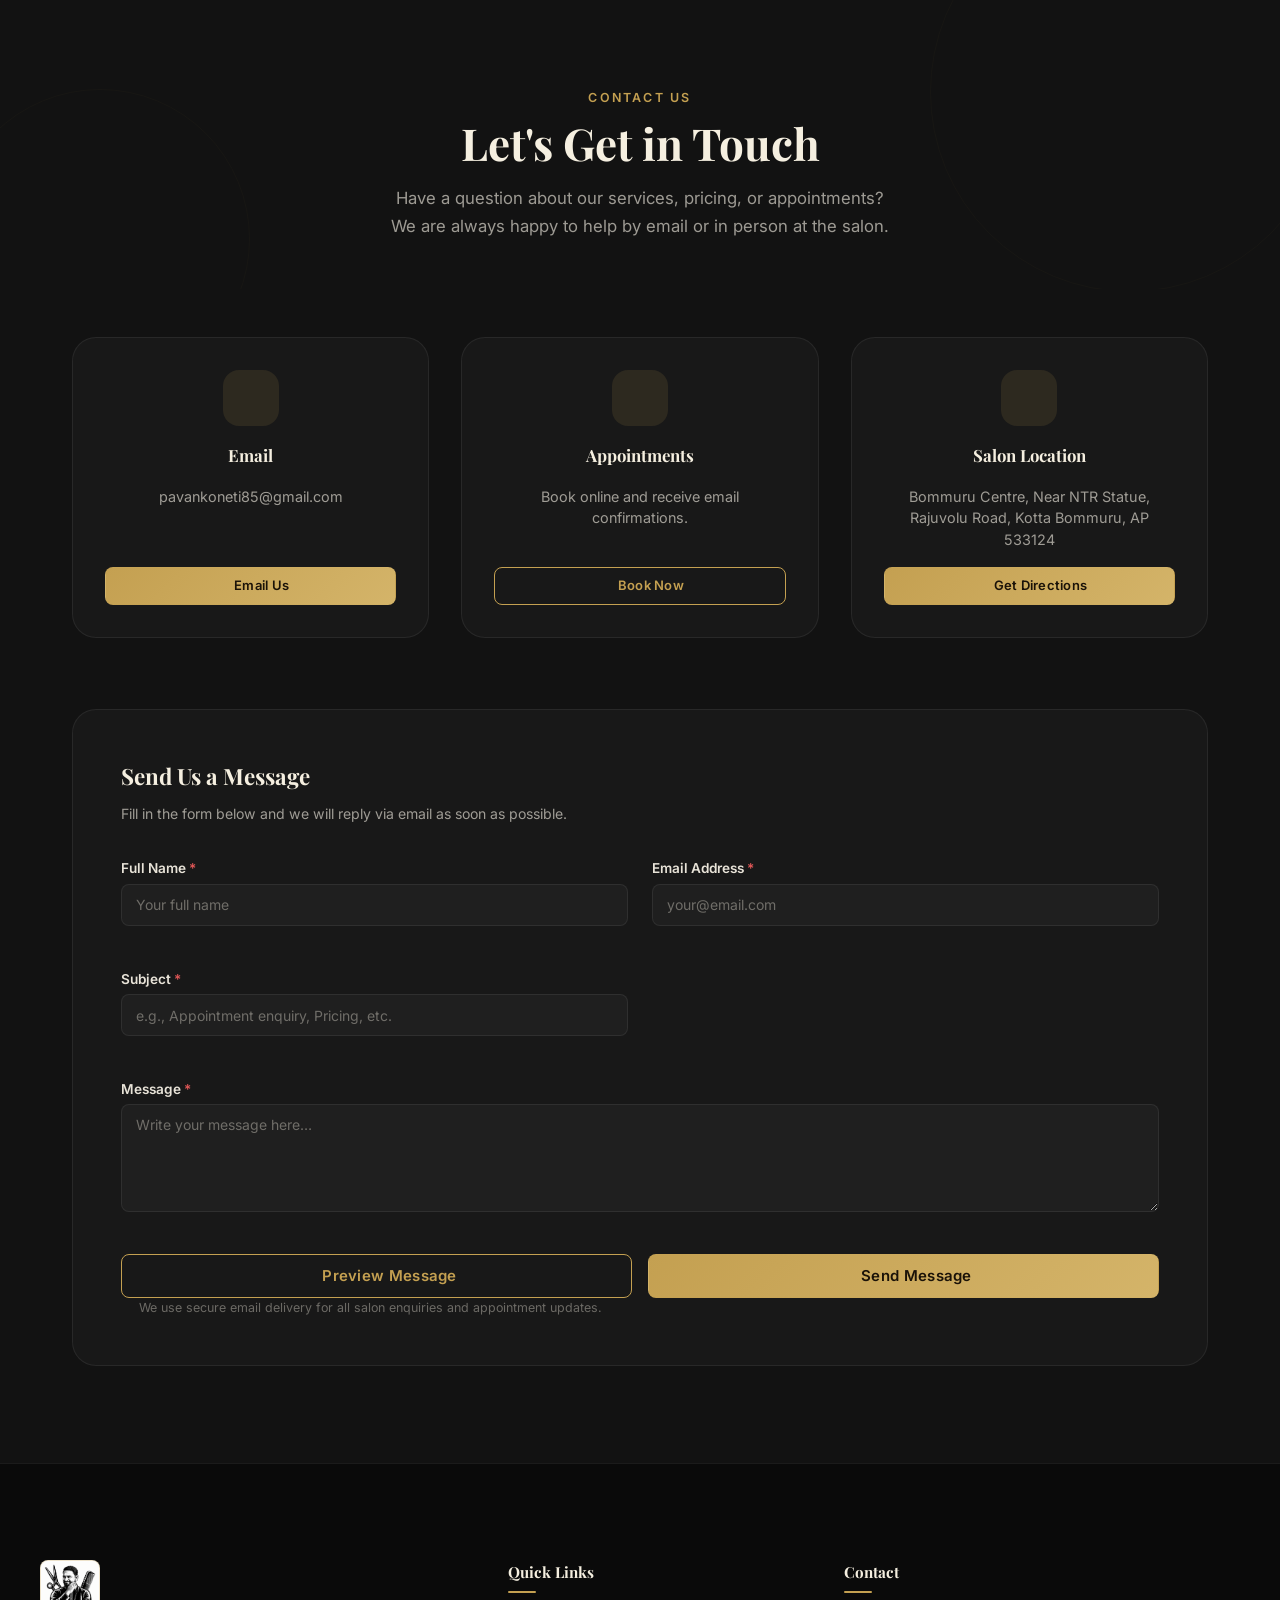
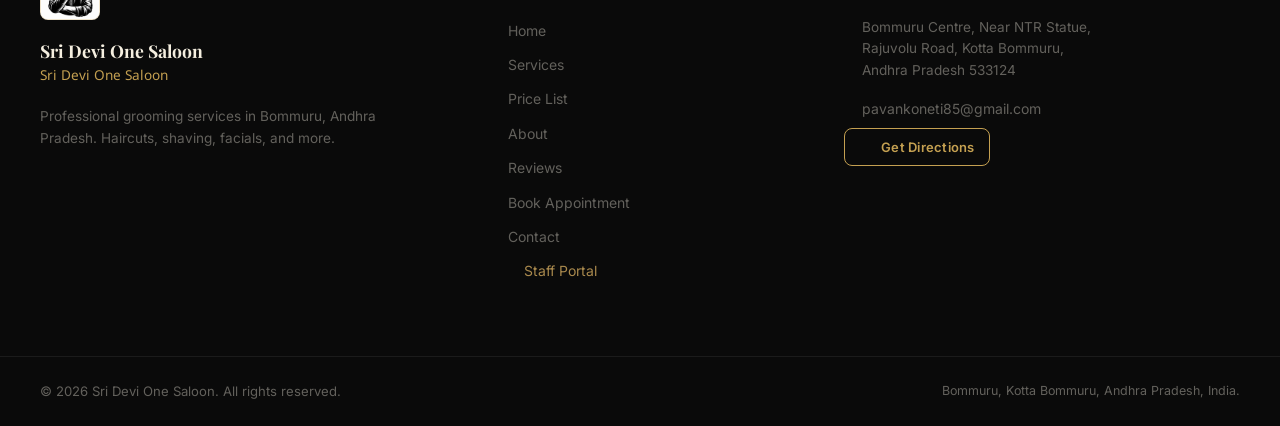
==== commit 86956438: "feat(admin): complete Admin Dashboard and CMS for Sri Devi One Saloon" ====
--- a/index.html
+++ b/index.html
@@ -889,22 +889,6 @@
                 <span class="field-error" id="booking-email-error" role="alert" aria-live="polite"></span>
               </div>
 
-              <!-- Service -->
-              <div class="form-group">
-                <label for="booking-service" class="form-label">Service <span class="required-mark" aria-hidden="true">*</span></label>
-                <select id="booking-service" name="booking-service" class="form-control form-select" required aria-required="true" aria-describedby="booking-service-error">
-                  <option value="" disabled selected>Select a service…</option>
-                  <option value="Haircut (₹120)">Haircut — ₹120</option>
-                  <option value="Shaving (₹70)">Shaving — ₹70</option>
-                  <option value="Haircut + Shaving Combo (₹170)">Haircut + Shaving Combo — ₹170</option>
-                  <option value="Scrub (₹100)">Scrub — ₹100</option>
-                  <option value="Tan Pack (₹150)">Tan Pack — ₹150</option>
-                  <option value="Lite Facial (₹250)">Lite Facial — ₹250</option>
-                  <option value="Full Facial (₹600–₹800)">Full Facial — ₹600–₹800</option>
-                </select>
-                <span class="field-error" id="booking-service-error" role="alert" aria-live="polite"></span>
-              </div>
-
               <!-- Date -->
               <div class="form-group">
                 <label for="booking-date" class="form-label">Preferred Date <span class="required-mark" aria-hidden="true">*</span></label>
@@ -936,15 +920,160 @@
               </div>
 
               <!-- Message -->
-              <div class="form-group form-group--full">
+              <div class="form-group">
                 <label for="booking-message" class="form-label">Additional Message (Optional)</label>
-                <textarea
+                <input
+                  type="text"
                   id="booking-message"
                   name="booking-message"
                   class="form-control"
-                  rows="3"
-                  placeholder="Any specific request or note…"
-                ></textarea>
+                  placeholder="Any specific style or request…"
+                />
+              </div>
+
+              <!-- Services Selection (Full Width) -->
+              <div class="form-group form-group--full" id="booking-services-container">
+                <div class="service-selection-header">
+                  <label class="form-label" id="services-group-label">
+                    Select Services <span class="required-mark" aria-hidden="true">*</span>
+                  </label>
+                  <span class="service-selection-hint">Choose one or multiple salon services</span>
+                </div>
+
+                <div class="service-selection-grid" role="group" aria-labelledby="services-group-label" id="service-selection-grid">
+                  <!-- Cutting -->
+                  <label class="service-select-card" for="svc-cutting" data-service-id="cutting" data-price="120" data-name="Cutting">
+                    <input type="checkbox" id="svc-cutting" name="services" value="cutting" class="service-checkbox sr-only" data-price="120" data-name="Cutting" aria-labelledby="svc-cutting-name svc-cutting-price" />
+                    <div class="service-card-box">
+                      <div class="service-card-check" aria-hidden="true">
+                        <span data-lucide="check" class="icon-check"></span>
+                      </div>
+                      <div class="service-card-details">
+                        <div class="service-card-title-row">
+                          <span class="service-card-name" id="svc-cutting-name">Cutting</span>
+                          <span class="service-card-price" id="svc-cutting-price">₹120</span>
+                        </div>
+                        <span class="service-card-meta">Precision cut &amp; styling</span>
+                      </div>
+                    </div>
+                  </label>
+
+                  <!-- Shaving -->
+                  <label class="service-select-card" for="svc-shaving" data-service-id="shaving" data-price="70" data-name="Shaving">
+                    <input type="checkbox" id="svc-shaving" name="services" value="shaving" class="service-checkbox sr-only" data-price="70" data-name="Shaving" aria-labelledby="svc-shaving-name svc-shaving-price" />
+                    <div class="service-card-box">
+                      <div class="service-card-check" aria-hidden="true">
+                        <span data-lucide="check" class="icon-check"></span>
+                      </div>
+                      <div class="service-card-details">
+                        <div class="service-card-title-row">
+                          <span class="service-card-name" id="svc-shaving-name">Shaving</span>
+                          <span class="service-card-price" id="svc-shaving-price">₹70</span>
+                        </div>
+                        <span class="service-card-meta">Clean &amp; sharp shave</span>
+                      </div>
+                    </div>
+                  </label>
+
+                  <!-- Cutting + Shaving Combo -->
+                  <label class="service-select-card" for="svc-combo" data-service-id="combo" data-price="170" data-name="Cutting + Shaving Combo">
+                    <input type="checkbox" id="svc-combo" name="services" value="combo" class="service-checkbox sr-only" data-price="170" data-name="Cutting + Shaving Combo" aria-labelledby="svc-combo-name svc-combo-price" />
+                    <div class="service-card-box">
+                      <div class="service-card-check" aria-hidden="true">
+                        <span data-lucide="check" class="icon-check"></span>
+                      </div>
+                      <div class="service-card-details">
+                        <div class="service-card-title-row">
+                          <span class="service-card-name" id="svc-combo-name">Cutting + Shaving Combo</span>
+                          <span class="service-card-price" id="svc-combo-price">₹170</span>
+                        </div>
+                        <span class="service-card-meta">Best value combo grooming</span>
+                      </div>
+                    </div>
+                  </label>
+
+                  <!-- Scrub -->
+                  <label class="service-select-card" for="svc-scrub" data-service-id="scrub" data-price="100" data-name="Scrub">
+                    <input type="checkbox" id="svc-scrub" name="services" value="scrub" class="service-checkbox sr-only" data-price="100" data-name="Scrub" aria-labelledby="svc-scrub-name svc-scrub-price" />
+                    <div class="service-card-box">
+                      <div class="service-card-check" aria-hidden="true">
+                        <span data-lucide="check" class="icon-check"></span>
+                      </div>
+                      <div class="service-card-details">
+                        <div class="service-card-title-row">
+                          <span class="service-card-name" id="svc-scrub-name">Scrub</span>
+                          <span class="service-card-price" id="svc-scrub-price">₹100</span>
+                        </div>
+                        <span class="service-card-meta">Exfoliating skin scrub</span>
+                      </div>
+                    </div>
+                  </label>
+
+                  <!-- Tan Pack -->
+                  <label class="service-select-card" for="svc-tanpack" data-service-id="tan_pack" data-price="150" data-name="Tan Pack">
+                    <input type="checkbox" id="svc-tanpack" name="services" value="tan_pack" class="service-checkbox sr-only" data-price="150" data-name="Tan Pack" aria-labelledby="svc-tanpack-name svc-tanpack-price" />
+                    <div class="service-card-box">
+                      <div class="service-card-check" aria-hidden="true">
+                        <span data-lucide="check" class="icon-check"></span>
+                      </div>
+                      <div class="service-card-details">
+                        <div class="service-card-title-row">
+                          <span class="service-card-name" id="svc-tanpack-name">Tan Pack</span>
+                          <span class="service-card-price" id="svc-tanpack-price">₹150</span>
+                        </div>
+                        <span class="service-card-meta">De-tan skin treatment</span>
+                      </div>
+                    </div>
+                  </label>
+
+                  <!-- Lite Facial -->
+                  <label class="service-select-card" for="svc-litefacial" data-service-id="lite_facial" data-price="250" data-name="Lite Facial">
+                    <input type="checkbox" id="svc-litefacial" name="services" value="lite_facial" class="service-checkbox sr-only" data-price="250" data-name="Lite Facial" aria-labelledby="svc-litefacial-name svc-litefacial-price" />
+                    <div class="service-card-box">
+                      <div class="service-card-check" aria-hidden="true">
+                        <span data-lucide="check" class="icon-check"></span>
+                      </div>
+                      <div class="service-card-details">
+                        <div class="service-card-title-row">
+                          <span class="service-card-name" id="svc-litefacial-name">Lite Facial</span>
+                          <span class="service-card-price" id="svc-litefacial-price">₹250</span>
+                        </div>
+                        <span class="service-card-meta">Cleanse &amp; instant glow</span>
+                      </div>
+                    </div>
+                  </label>
+
+                  <!-- Full Facial -->
+                  <label class="service-select-card" for="svc-fullfacial" data-service-id="full_facial" data-price="600" data-name="Full Facial">
+                    <input type="checkbox" id="svc-fullfacial" name="services" value="full_facial" class="service-checkbox sr-only" data-price="600" data-name="Full Facial" aria-labelledby="svc-fullfacial-name svc-fullfacial-price" />
+                    <div class="service-card-box">
+                      <div class="service-card-check" aria-hidden="true">
+                        <span data-lucide="check" class="icon-check"></span>
+                      </div>
+                      <div class="service-card-details">
+                        <div class="service-card-title-row">
+                          <span class="service-card-name" id="svc-fullfacial-name">Full Facial</span>
+                          <span class="service-card-price" id="svc-fullfacial-price">₹600</span>
+                        </div>
+                        <span class="service-card-meta">Deep cleansing renewal</span>
+                      </div>
+                    </div>
+                  </label>
+                </div>
+
+                <span class="field-error" id="booking-service-error" role="alert" aria-live="polite"></span>
+
+                <!-- Live Dynamic Total Price Bar -->
+                <div class="booking-live-summary" id="booking-live-summary" aria-live="polite">
+                  <div class="live-summary-left">
+                    <span class="live-summary-title">Selected Services:</span>
+                    <span class="live-selected-services empty" id="live-selected-services-text">None selected</span>
+                  </div>
+                  <div class="live-summary-right">
+                    <span class="live-total-label">Estimated Total:</span>
+                    <span class="live-total-amount" id="live-total-price">₹0</span>
+                  </div>
+                </div>
               </div>
             </div>
 
@@ -1273,6 +1402,7 @@
             <li><a href="#reviews" class="footer-link">Reviews</a></li>
             <li><a href="#booking" class="footer-link">Book Appointment</a></li>
             <li><a href="#contact" class="footer-link">Contact</a></li>
+            <li><a href="/admin" class="footer-link" style="color: rgba(197, 160, 89, 0.85);"><span data-lucide="lock" style="width: 12px; height: 12px; display: inline-block; vertical-align: middle; margin-right: 4px;"></span>Staff Portal</a></li>
           </ul>
         </div>
 
--- a/css/style.css
+++ b/css/style.css
@@ -2300,6 +2300,238 @@
   margin-bottom: 0;
 }
 
+/* ═══════════════════════════════════════════════
+   SELECTABLE SERVICE CARDS & LIVE TOTAL SUMMARY
+   ═══════════════════════════════════════════════ */
+.service-selection-header {
+  display: flex;
+  align-items: baseline;
+  justify-content: space-between;
+  flex-wrap: wrap;
+  gap: var(--space-xs);
+  margin-bottom: var(--space-xs);
+}
+
+.service-selection-hint {
+  font-size: 0.8rem;
+  color: var(--clr-gold-light, #d8bc7e);
+  font-weight: 500;
+}
+
+.service-selection-grid {
+  display: grid;
+  grid-template-columns: repeat(auto-fill, minmax(230px, 1fr));
+  gap: var(--space-sm);
+  margin-top: 4px;
+  margin-bottom: 6px;
+}
+
+.service-select-card {
+  display: block;
+  cursor: pointer;
+  position: relative;
+  user-select: none;
+  -webkit-tap-highlight-color: transparent;
+}
+
+.service-card-box {
+  display: flex;
+  align-items: center;
+  gap: var(--space-sm);
+  padding: 11px 14px;
+  background: var(--clr-bg-card-2, #181c26);
+  border: 1px solid var(--clr-border, #282e3d);
+  border-radius: var(--radius-lg, 10px);
+  transition: border-color 0.2s ease, background 0.2s ease, box-shadow 0.2s ease, transform 0.15s ease;
+}
+
+.service-select-card:hover .service-card-box {
+  border-color: rgba(197, 160, 89, 0.45);
+  background: #1d222f;
+  transform: translateY(-1px);
+}
+
+.service-checkbox:focus-visible + .service-card-box {
+  outline: 2px solid var(--clr-gold, #c5a059);
+  outline-offset: 2px;
+}
+
+/* Selected state: highlighted border, golden background tint & shadow */
+.service-checkbox:checked + .service-card-box,
+.service-select-card.is-selected .service-card-box {
+  border-color: var(--clr-gold, #c5a059);
+  background: linear-gradient(135deg, rgba(197, 160, 89, 0.15) 0%, rgba(24, 28, 38, 0.98) 100%);
+  box-shadow: 0 0 16px rgba(197, 160, 89, 0.2), inset 0 0 0 1px rgba(197, 160, 89, 0.3);
+}
+
+.service-card-check {
+  width: 22px;
+  height: 22px;
+  border-radius: 6px;
+  border: 1.5px solid #3c4558;
+  background: rgba(0, 0, 0, 0.25);
+  display: flex;
+  align-items: center;
+  justify-content: center;
+  flex-shrink: 0;
+  transition: all 0.2s ease;
+}
+
+.service-checkbox:checked + .service-card-box .service-card-check,
+.service-select-card.is-selected .service-card-check {
+  background: var(--clr-gold, #c5a059);
+  border-color: var(--clr-gold, #c5a059);
+  color: #0e1118;
+}
+
+.service-card-check .icon-check {
+  width: 14px;
+  height: 14px;
+  stroke: #0e1118;
+  stroke-width: 3;
+  opacity: 0;
+  transform: scale(0.6);
+  transition: opacity 0.2s ease, transform 0.2s ease;
+}
+
+.service-checkbox:checked + .service-card-box .icon-check,
+.service-select-card.is-selected .icon-check {
+  opacity: 1;
+  transform: scale(1);
+}
+
+.service-card-details {
+  flex: 1;
+  min-width: 0;
+}
+
+.service-card-title-row {
+  display: flex;
+  justify-content: space-between;
+  align-items: center;
+  gap: var(--space-xs);
+  margin-bottom: 2px;
+}
+
+.service-card-name {
+  font-size: 0.9rem;
+  font-weight: 600;
+  color: var(--clr-heading, #ffffff);
+  white-space: nowrap;
+  overflow: hidden;
+  text-overflow: ellipsis;
+}
+
+.service-card-price {
+  font-size: 0.95rem;
+  font-weight: 700;
+  color: var(--clr-gold, #c5a059);
+  flex-shrink: 0;
+}
+
+.service-card-meta {
+  display: block;
+  font-size: 0.74rem;
+  color: var(--clr-text-muted, #8e99ac);
+  white-space: nowrap;
+  overflow: hidden;
+  text-overflow: ellipsis;
+}
+
+/* ═══════════════════════════════════════════════
+   DYNAMIC LIVE TOTAL BAR
+   ═══════════════════════════════════════════════ */
+.booking-live-summary {
+  display: flex;
+  justify-content: space-between;
+  align-items: center;
+  gap: var(--space-md);
+  padding: 13px 18px;
+  margin-top: 10px;
+  background: linear-gradient(90deg, rgba(197, 160, 89, 0.08) 0%, rgba(22, 25, 34, 0.9) 100%);
+  border: 1px solid rgba(197, 160, 89, 0.35);
+  border-radius: var(--radius-md, 8px);
+  transition: border-color 0.2s ease, background 0.2s ease;
+}
+
+.booking-live-summary.has-selection {
+  border-color: var(--clr-gold, #c5a059);
+  background: linear-gradient(90deg, rgba(197, 160, 89, 0.14) 0%, rgba(22, 25, 34, 0.95) 100%);
+}
+
+.live-summary-left {
+  display: flex;
+  flex-direction: column;
+  gap: 2px;
+  min-width: 0;
+}
+
+.live-summary-title {
+  font-size: 0.74rem;
+  font-weight: 700;
+  text-transform: uppercase;
+  letter-spacing: 0.8px;
+  color: var(--clr-gold-light, #d8bc7e);
+}
+
+.live-selected-services {
+  font-size: 0.85rem;
+  color: var(--clr-text, #e0e4eb);
+  font-weight: 500;
+  word-break: break-word;
+}
+
+.live-selected-services.empty {
+  color: var(--clr-text-muted, #717c91);
+  font-style: italic;
+}
+
+.live-summary-right {
+  display: flex;
+  flex-direction: column;
+  align-items: flex-end;
+  gap: 2px;
+  flex-shrink: 0;
+}
+
+.live-total-label {
+  font-size: 0.72rem;
+  font-weight: 700;
+  text-transform: uppercase;
+  letter-spacing: 0.8px;
+  color: var(--clr-text-muted, #8e99ac);
+}
+
+.live-total-amount {
+  font-size: 1.35rem;
+  font-weight: 800;
+  color: var(--clr-gold, #f5d77f);
+  letter-spacing: 0.5px;
+  line-height: 1.1;
+}
+
+@media (max-width: 640px) {
+  .service-selection-grid {
+    grid-template-columns: 1fr;
+    gap: var(--space-xs);
+  }
+
+  .booking-live-summary {
+    flex-direction: column;
+    align-items: stretch;
+    gap: var(--space-sm);
+  }
+
+  .live-summary-right {
+    align-items: flex-start;
+    border-top: 1px solid rgba(197, 160, 89, 0.2);
+    padding-top: var(--space-xs);
+    flex-direction: row;
+    justify-content: space-between;
+    width: 100%;
+  }
+}
+
 .booking-summary {
   background: rgba(196,160,81,0.06);
   border: 1px solid var(--clr-border-gold);
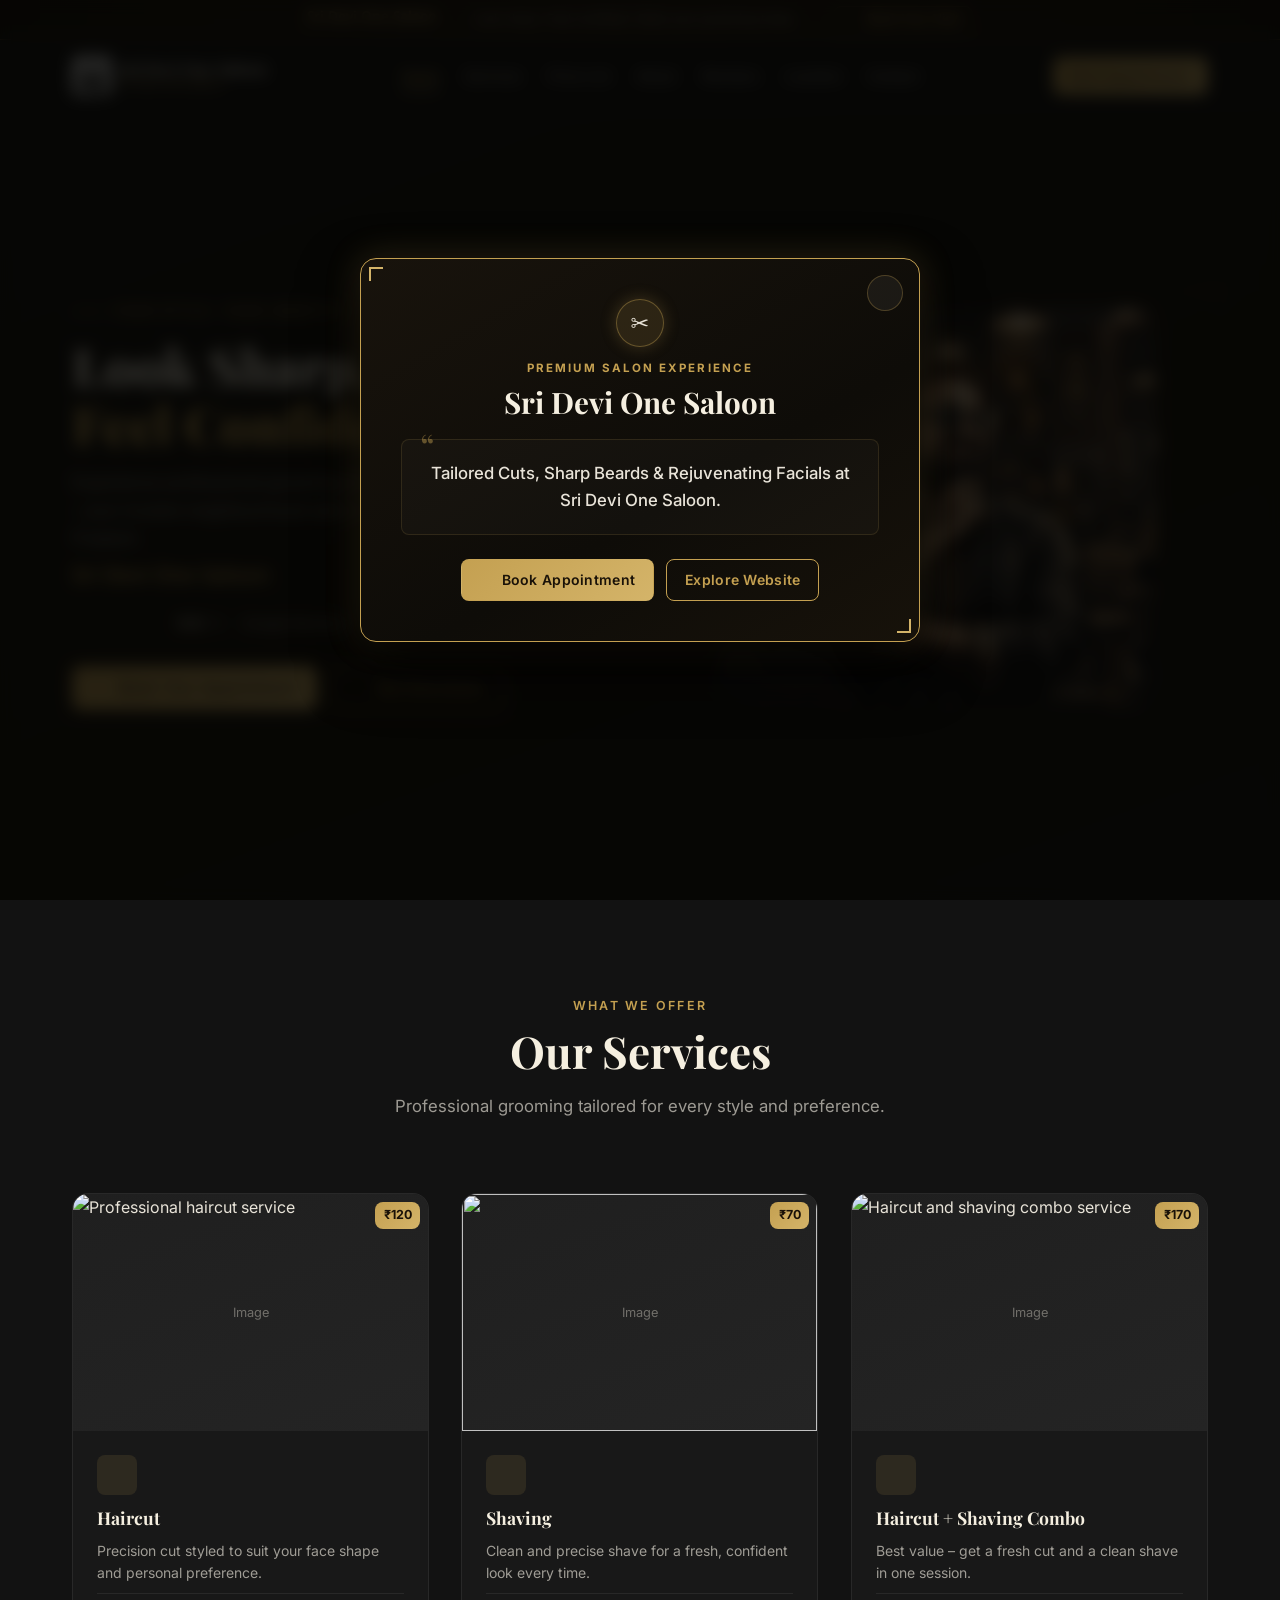
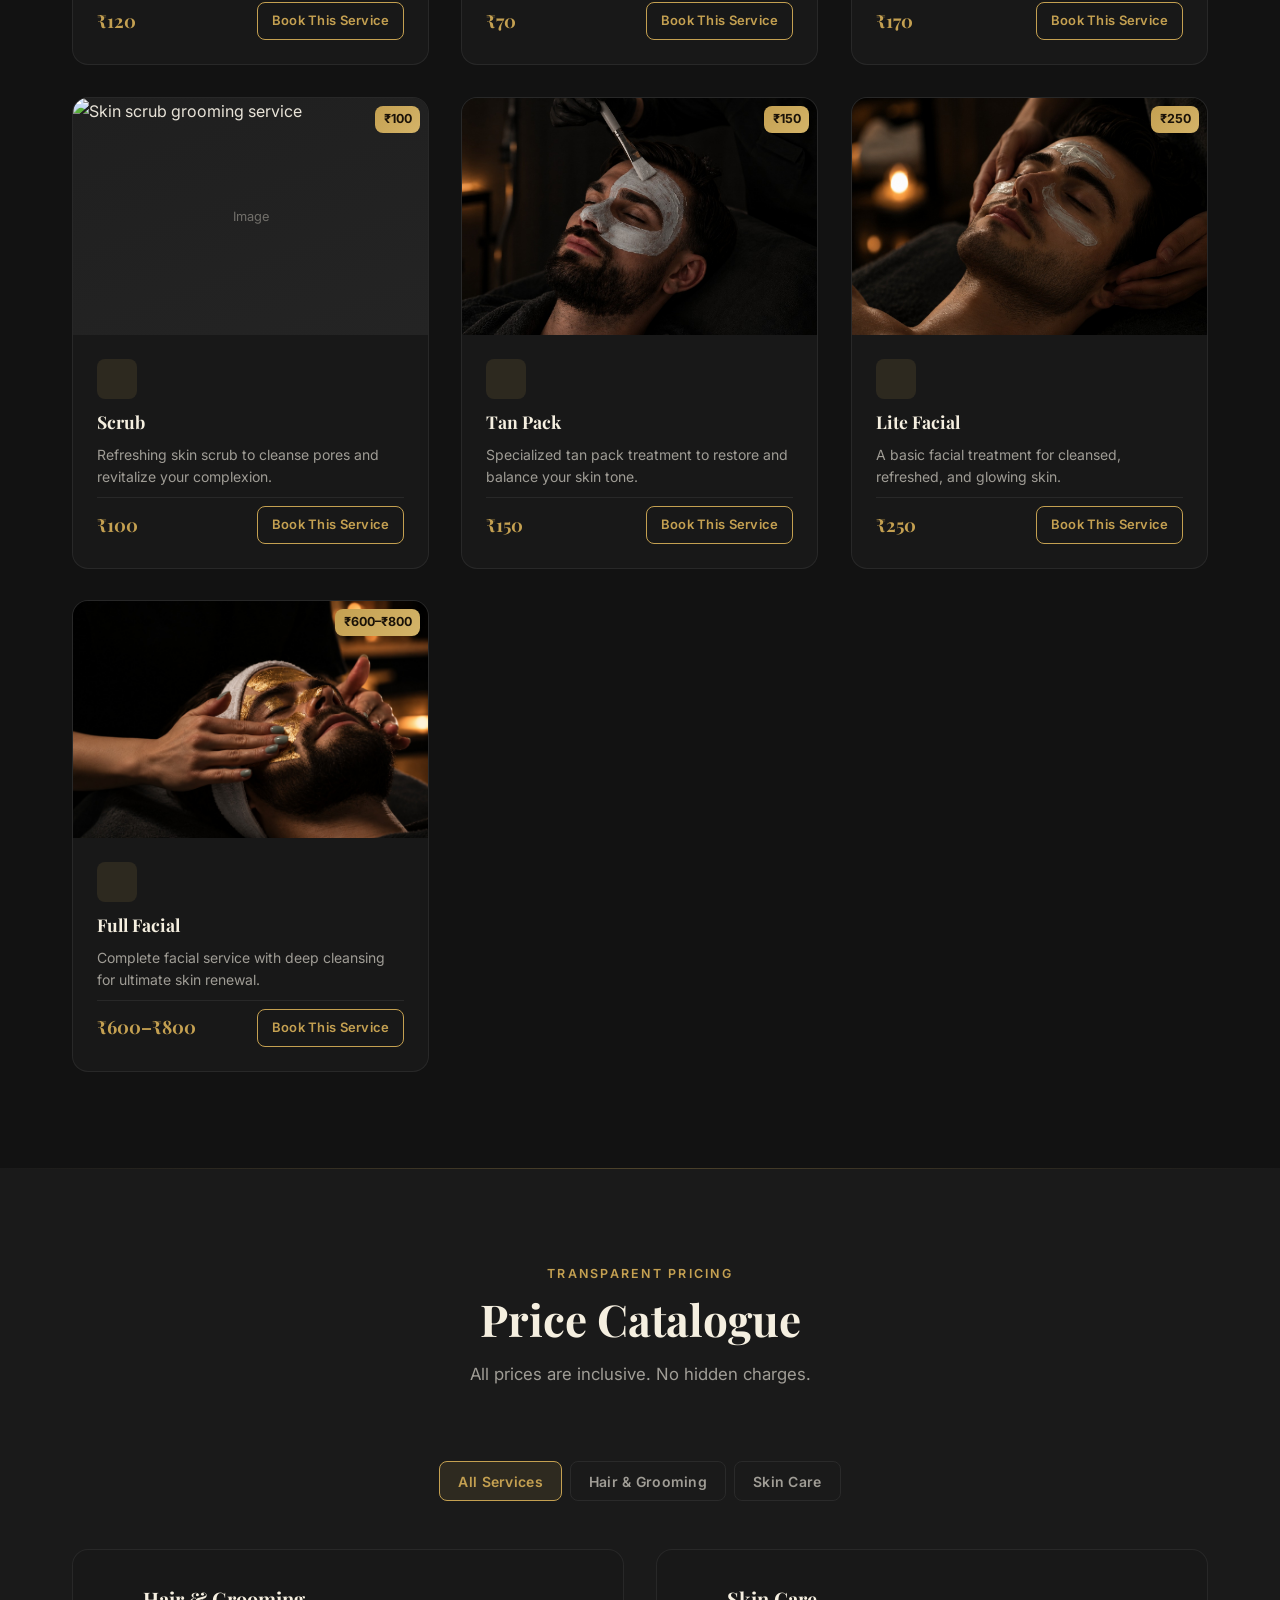
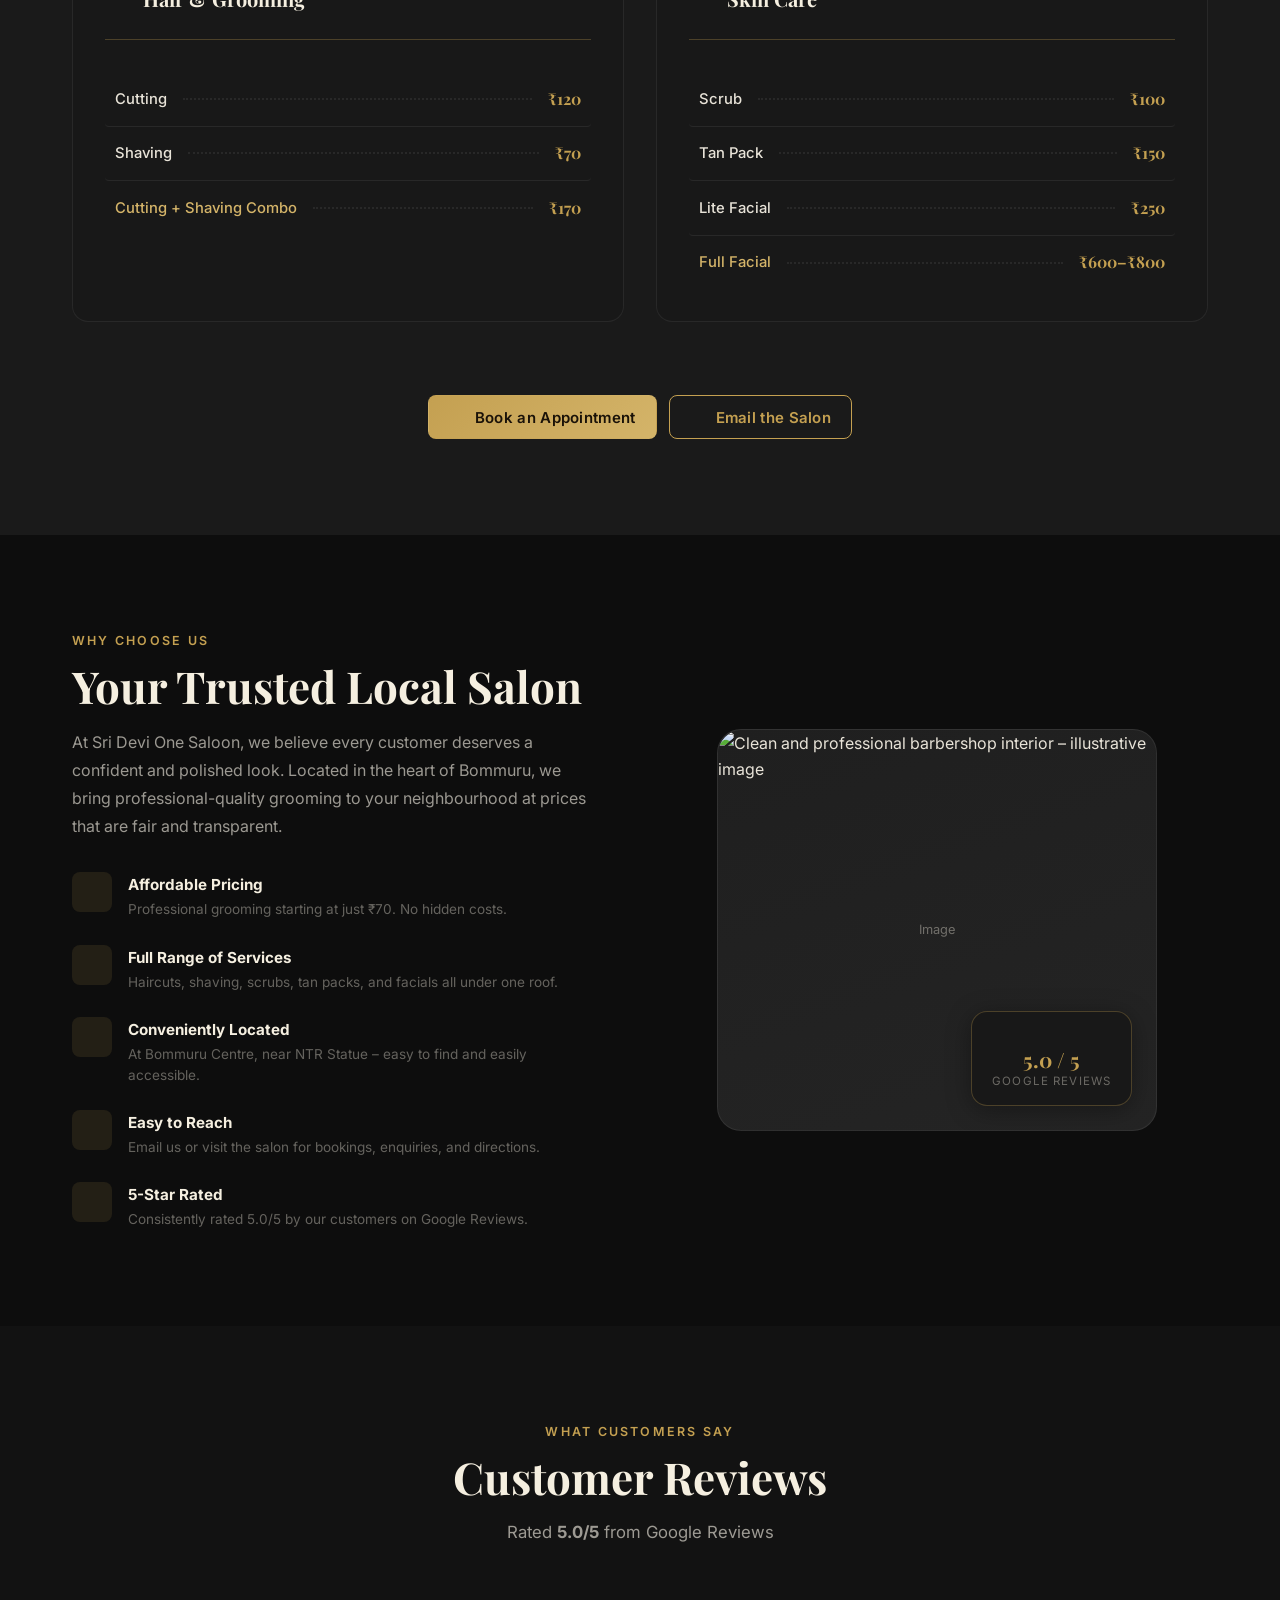
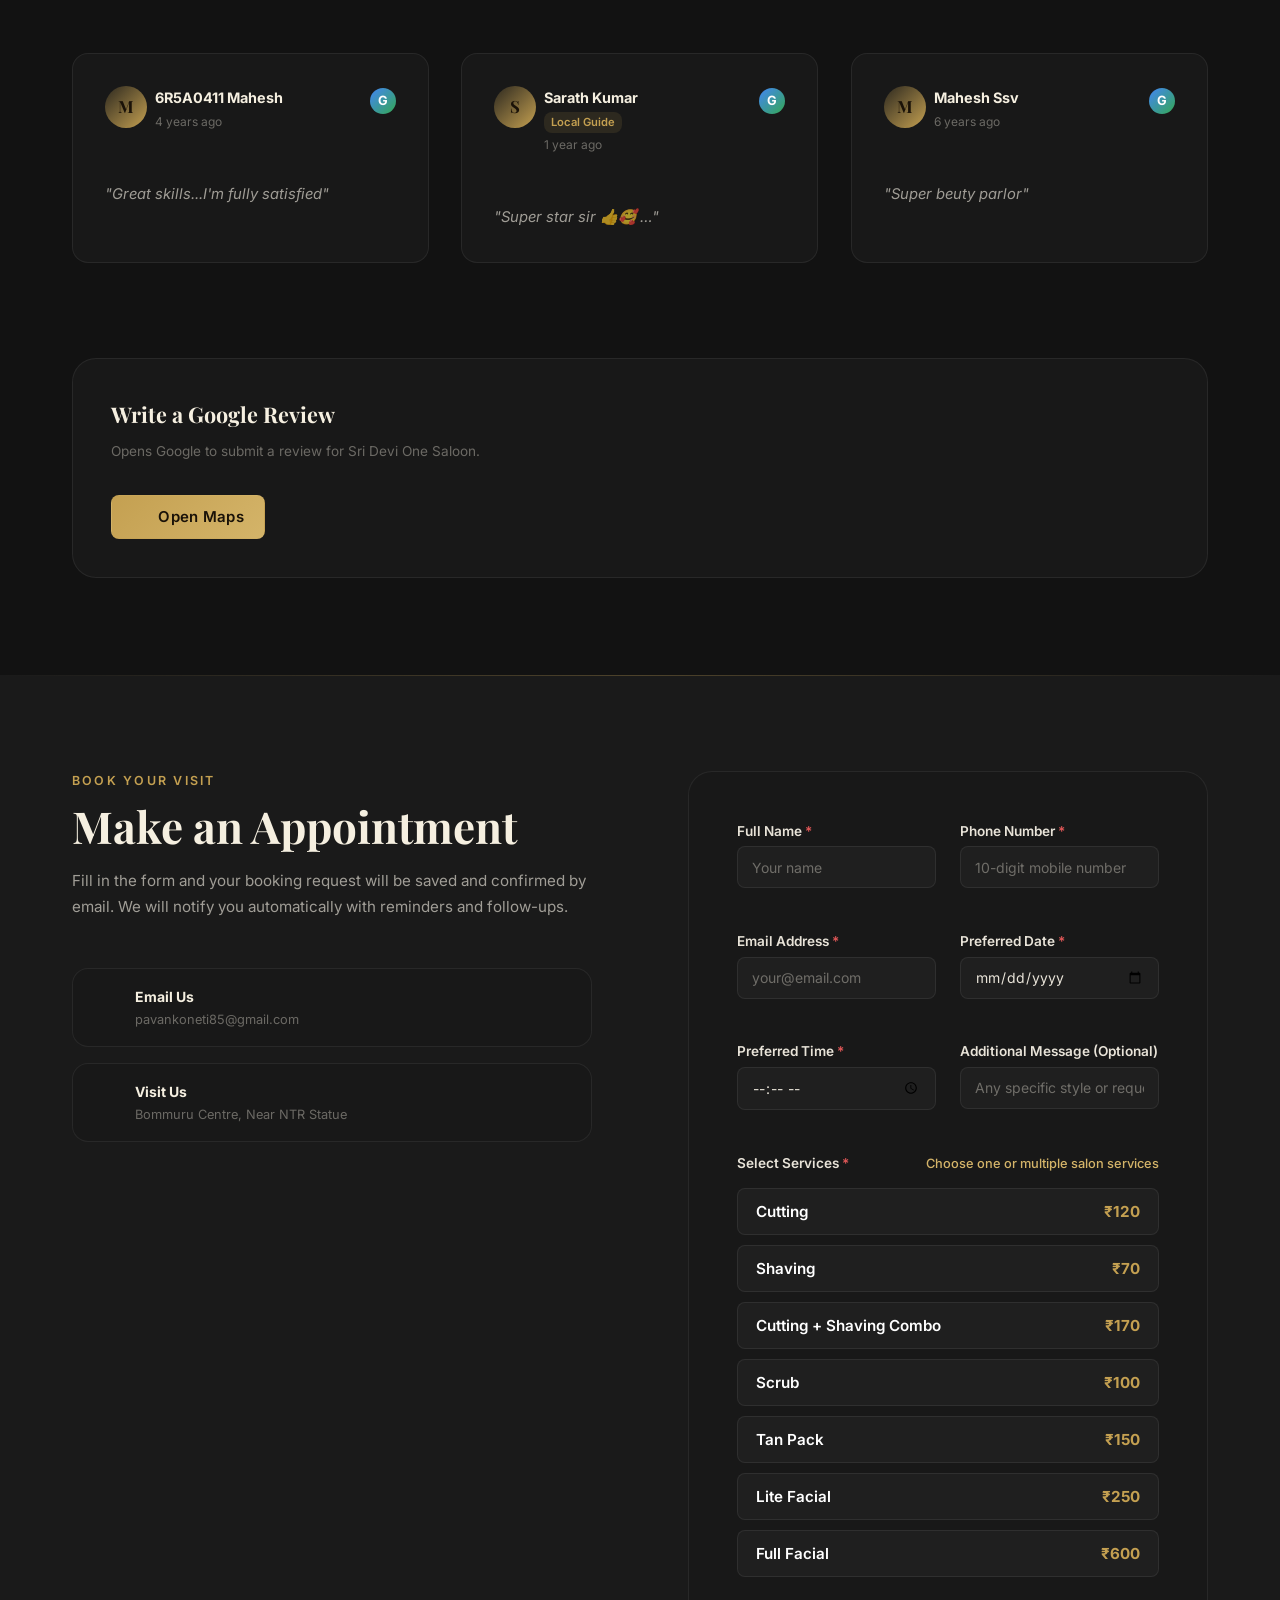
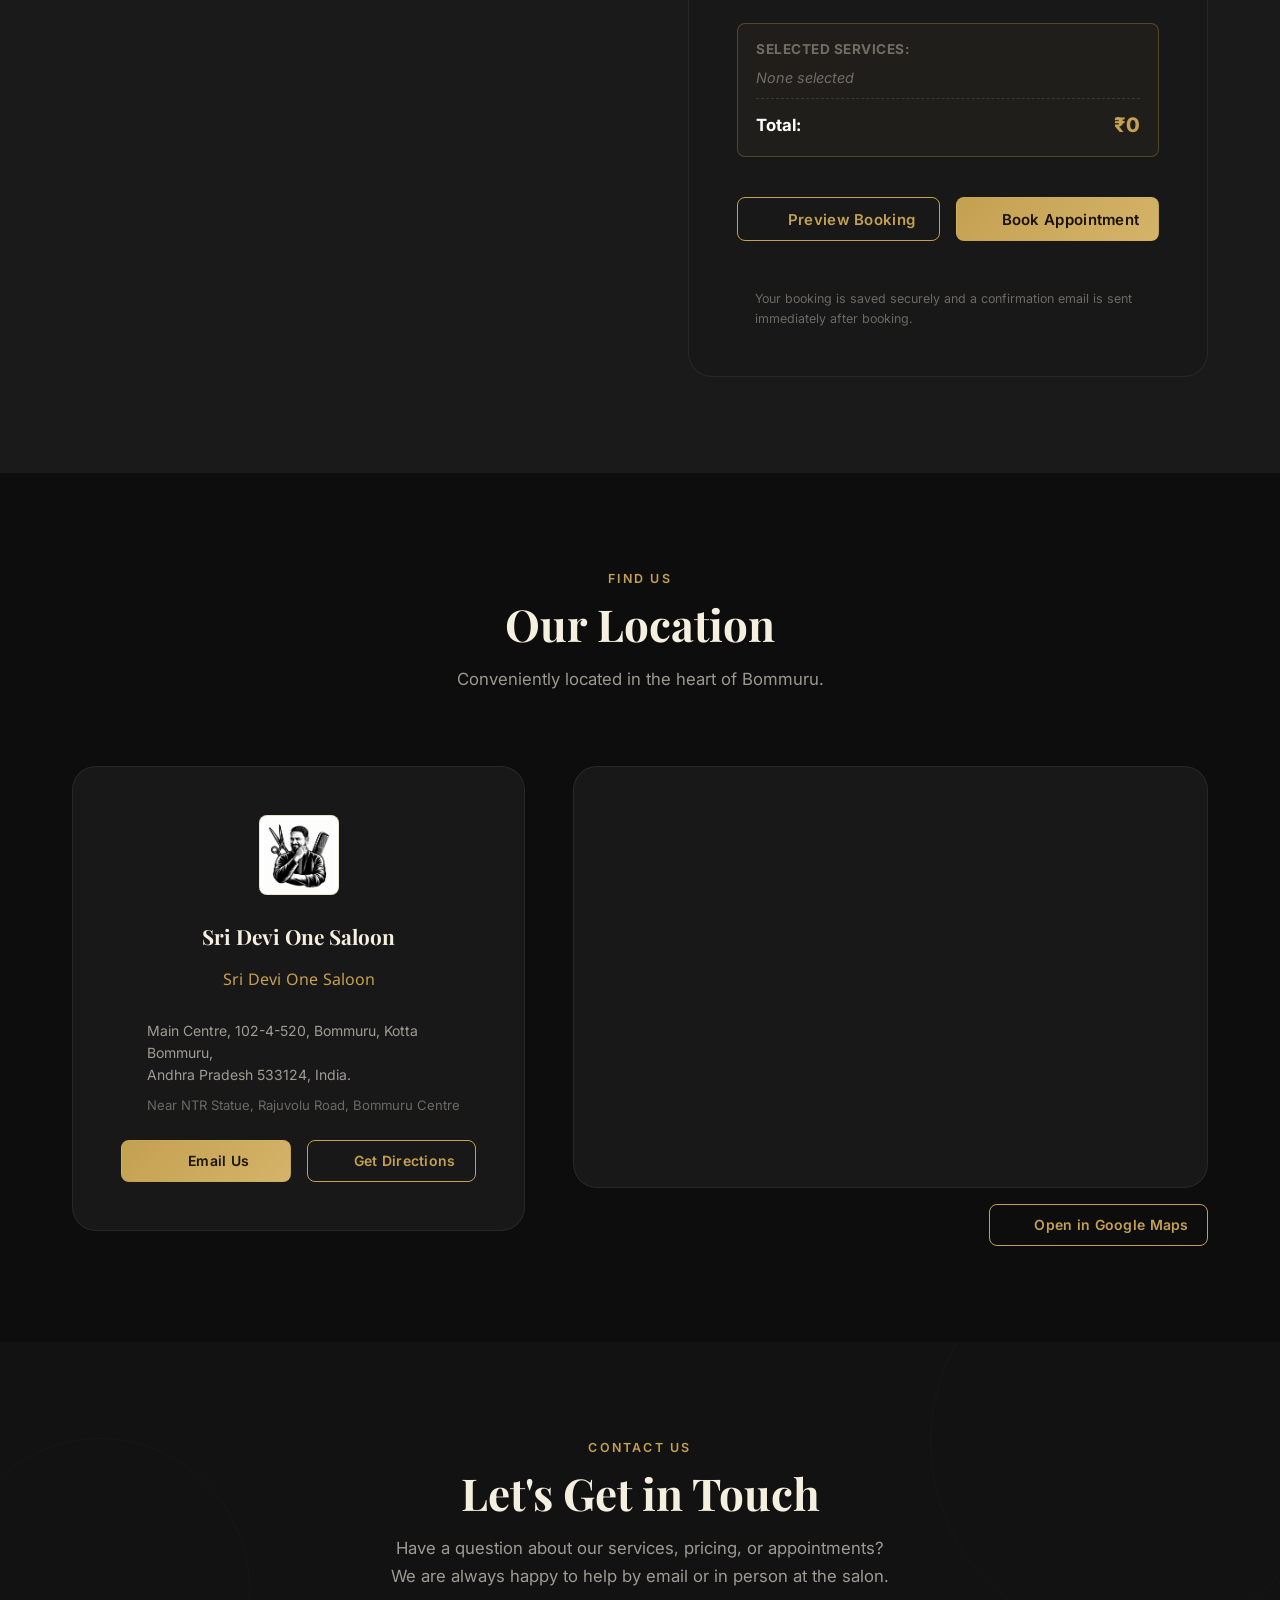
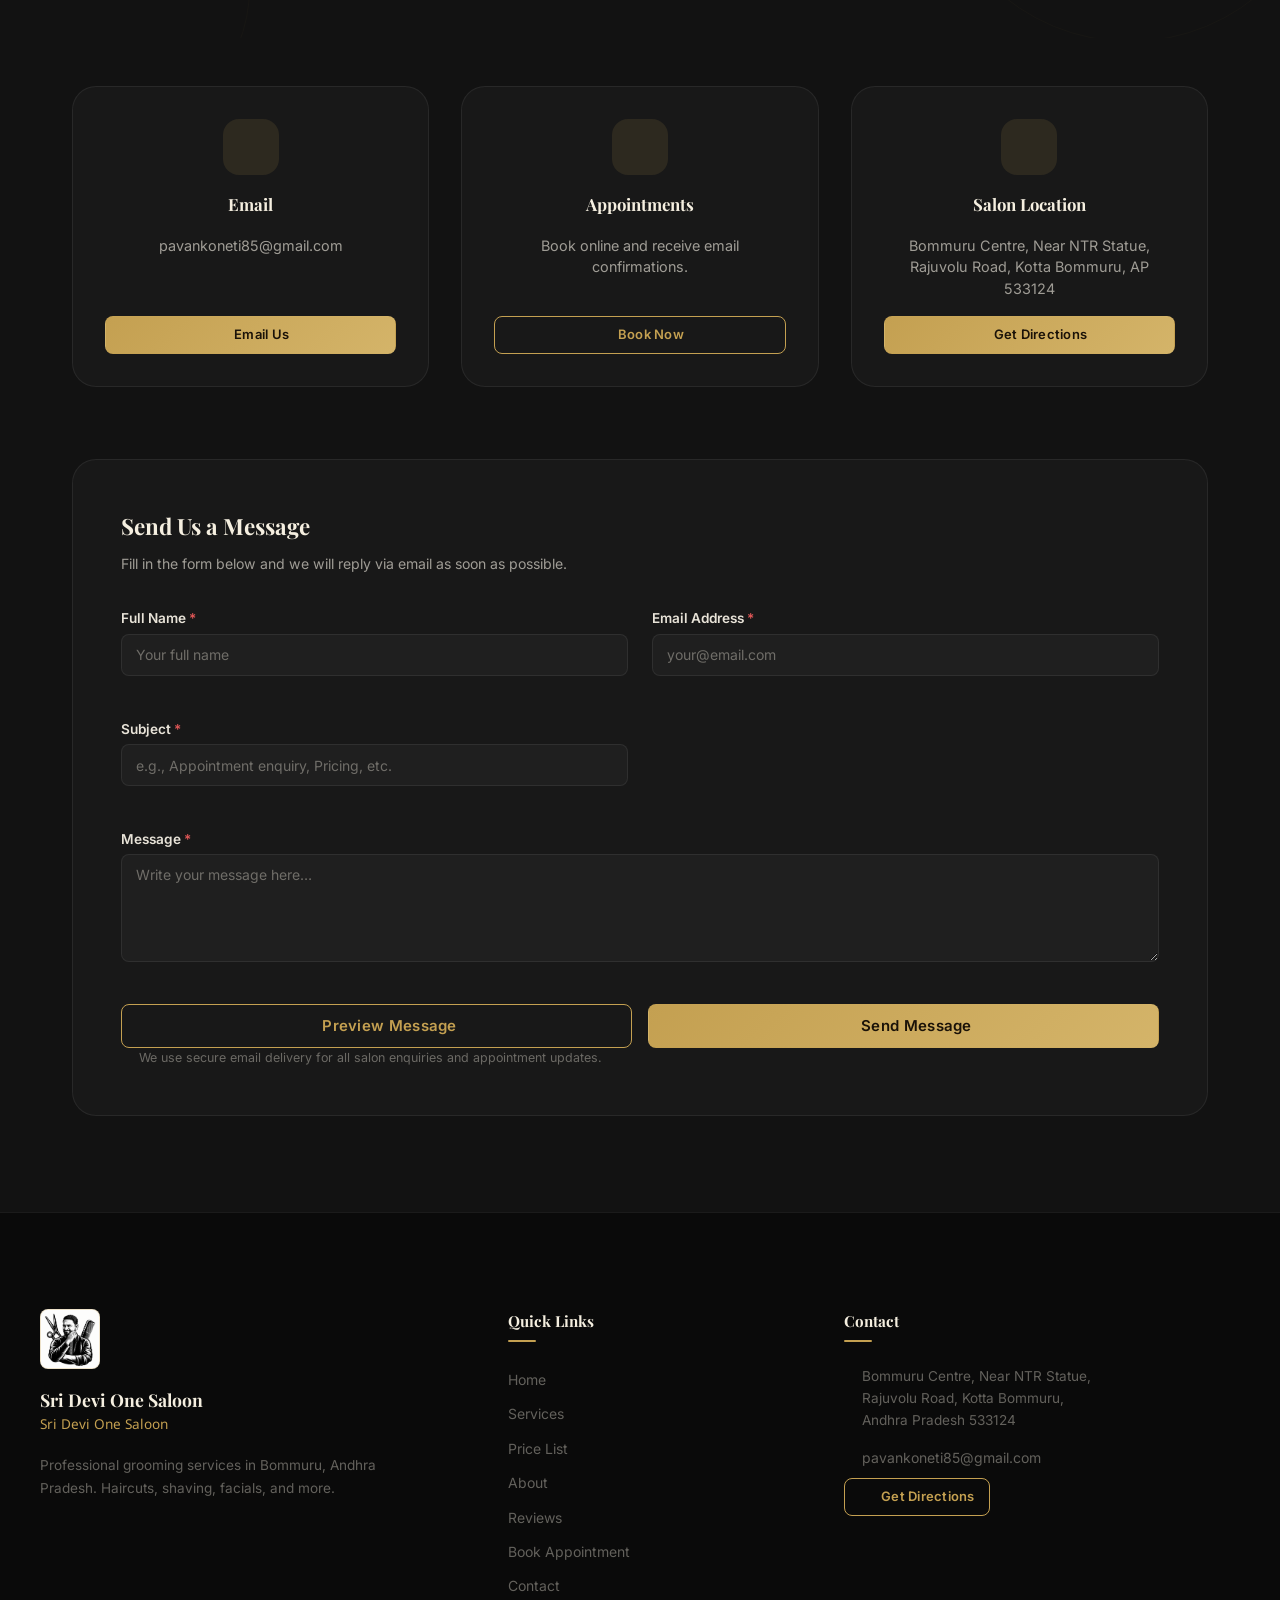
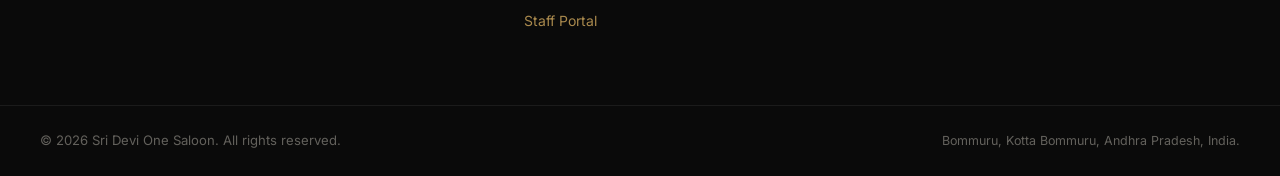
==== commit 32fbc55d: "feat: redesign appointment service selector to clean clickable rows & implement full admin price lis" ====
--- a/index.html
+++ b/index.html
@@ -940,139 +940,67 @@
                   <span class="service-selection-hint">Choose one or multiple salon services</span>
                 </div>
 
-                <div class="service-selection-grid" role="group" aria-labelledby="services-group-label" id="service-selection-grid">
+                <div class="service-clickable-list" role="group" aria-labelledby="services-group-label" id="service-selection-grid">
                   <!-- Cutting -->
-                  <label class="service-select-card" for="svc-cutting" data-service-id="cutting" data-price="120" data-name="Cutting">
-                    <input type="checkbox" id="svc-cutting" name="services" value="cutting" class="service-checkbox sr-only" data-price="120" data-name="Cutting" aria-labelledby="svc-cutting-name svc-cutting-price" />
-                    <div class="service-card-box">
-                      <div class="service-card-check" aria-hidden="true">
-                        <span data-lucide="check" class="icon-check"></span>
-                      </div>
-                      <div class="service-card-details">
-                        <div class="service-card-title-row">
-                          <span class="service-card-name" id="svc-cutting-name">Cutting</span>
-                          <span class="service-card-price" id="svc-cutting-price">₹120</span>
-                        </div>
-                        <span class="service-card-meta">Precision cut &amp; styling</span>
-                      </div>
-                    </div>
-                  </label>
+                  <button type="button" class="service-select-item" data-service-id="cutting" data-price="120" data-name="Cutting" role="checkbox" aria-checked="false">
+                    <span class="service-item-name">Cutting</span>
+                    <span class="service-item-price">₹120</span>
+                  </button>
 
                   <!-- Shaving -->
-                  <label class="service-select-card" for="svc-shaving" data-service-id="shaving" data-price="70" data-name="Shaving">
-                    <input type="checkbox" id="svc-shaving" name="services" value="shaving" class="service-checkbox sr-only" data-price="70" data-name="Shaving" aria-labelledby="svc-shaving-name svc-shaving-price" />
-                    <div class="service-card-box">
-                      <div class="service-card-check" aria-hidden="true">
-                        <span data-lucide="check" class="icon-check"></span>
-                      </div>
-                      <div class="service-card-details">
-                        <div class="service-card-title-row">
-                          <span class="service-card-name" id="svc-shaving-name">Shaving</span>
-                          <span class="service-card-price" id="svc-shaving-price">₹70</span>
-                        </div>
-                        <span class="service-card-meta">Clean &amp; sharp shave</span>
-                      </div>
-                    </div>
-                  </label>
+                  <button type="button" class="service-select-item" data-service-id="shaving" data-price="70" data-name="Shaving" role="checkbox" aria-checked="false">
+                    <span class="service-item-name">Shaving</span>
+                    <span class="service-item-price">₹70</span>
+                  </button>
 
                   <!-- Cutting + Shaving Combo -->
-                  <label class="service-select-card" for="svc-combo" data-service-id="combo" data-price="170" data-name="Cutting + Shaving Combo">
-                    <input type="checkbox" id="svc-combo" name="services" value="combo" class="service-checkbox sr-only" data-price="170" data-name="Cutting + Shaving Combo" aria-labelledby="svc-combo-name svc-combo-price" />
-                    <div class="service-card-box">
-                      <div class="service-card-check" aria-hidden="true">
-                        <span data-lucide="check" class="icon-check"></span>
-                      </div>
-                      <div class="service-card-details">
-                        <div class="service-card-title-row">
-                          <span class="service-card-name" id="svc-combo-name">Cutting + Shaving Combo</span>
-                          <span class="service-card-price" id="svc-combo-price">₹170</span>
-                        </div>
-                        <span class="service-card-meta">Best value combo grooming</span>
-                      </div>
-                    </div>
-                  </label>
+                  <button type="button" class="service-select-item" data-service-id="combo" data-price="170" data-name="Cutting + Shaving Combo" role="checkbox" aria-checked="false">
+                    <span class="service-item-name">Cutting + Shaving Combo</span>
+                    <span class="service-item-price">₹170</span>
+                  </button>
 
                   <!-- Scrub -->
-                  <label class="service-select-card" for="svc-scrub" data-service-id="scrub" data-price="100" data-name="Scrub">
-                    <input type="checkbox" id="svc-scrub" name="services" value="scrub" class="service-checkbox sr-only" data-price="100" data-name="Scrub" aria-labelledby="svc-scrub-name svc-scrub-price" />
-                    <div class="service-card-box">
-                      <div class="service-card-check" aria-hidden="true">
-                        <span data-lucide="check" class="icon-check"></span>
-                      </div>
-                      <div class="service-card-details">
-                        <div class="service-card-title-row">
-                          <span class="service-card-name" id="svc-scrub-name">Scrub</span>
-                          <span class="service-card-price" id="svc-scrub-price">₹100</span>
-                        </div>
-                        <span class="service-card-meta">Exfoliating skin scrub</span>
-                      </div>
-                    </div>
-                  </label>
+                  <button type="button" class="service-select-item" data-service-id="scrub" data-price="100" data-name="Scrub" role="checkbox" aria-checked="false">
+                    <span class="service-item-name">Scrub</span>
+                    <span class="service-item-price">₹100</span>
+                  </button>
 
                   <!-- Tan Pack -->
-                  <label class="service-select-card" for="svc-tanpack" data-service-id="tan_pack" data-price="150" data-name="Tan Pack">
-                    <input type="checkbox" id="svc-tanpack" name="services" value="tan_pack" class="service-checkbox sr-only" data-price="150" data-name="Tan Pack" aria-labelledby="svc-tanpack-name svc-tanpack-price" />
-                    <div class="service-card-box">
-                      <div class="service-card-check" aria-hidden="true">
-                        <span data-lucide="check" class="icon-check"></span>
-                      </div>
-                      <div class="service-card-details">
-                        <div class="service-card-title-row">
-                          <span class="service-card-name" id="svc-tanpack-name">Tan Pack</span>
-                          <span class="service-card-price" id="svc-tanpack-price">₹150</span>
-                        </div>
-                        <span class="service-card-meta">De-tan skin treatment</span>
-                      </div>
-                    </div>
-                  </label>
+                  <button type="button" class="service-select-item" data-service-id="tan_pack" data-price="150" data-name="Tan Pack" role="checkbox" aria-checked="false">
+                    <span class="service-item-name">Tan Pack</span>
+                    <span class="service-item-price">₹150</span>
+                  </button>
 
                   <!-- Lite Facial -->
-                  <label class="service-select-card" for="svc-litefacial" data-service-id="lite_facial" data-price="250" data-name="Lite Facial">
-                    <input type="checkbox" id="svc-litefacial" name="services" value="lite_facial" class="service-checkbox sr-only" data-price="250" data-name="Lite Facial" aria-labelledby="svc-litefacial-name svc-litefacial-price" />
-                    <div class="service-card-box">
-                      <div class="service-card-check" aria-hidden="true">
-                        <span data-lucide="check" class="icon-check"></span>
-                      </div>
-                      <div class="service-card-details">
-                        <div class="service-card-title-row">
-                          <span class="service-card-name" id="svc-litefacial-name">Lite Facial</span>
-                          <span class="service-card-price" id="svc-litefacial-price">₹250</span>
-                        </div>
-                        <span class="service-card-meta">Cleanse &amp; instant glow</span>
-                      </div>
-                    </div>
-                  </label>
+                  <button type="button" class="service-select-item" data-service-id="lite_facial" data-price="250" data-name="Lite Facial" role="checkbox" aria-checked="false">
+                    <span class="service-item-name">Lite Facial</span>
+                    <span class="service-item-price">₹250</span>
+                  </button>
 
                   <!-- Full Facial -->
-                  <label class="service-select-card" for="svc-fullfacial" data-service-id="full_facial" data-price="600" data-name="Full Facial">
-                    <input type="checkbox" id="svc-fullfacial" name="services" value="full_facial" class="service-checkbox sr-only" data-price="600" data-name="Full Facial" aria-labelledby="svc-fullfacial-name svc-fullfacial-price" />
-                    <div class="service-card-box">
-                      <div class="service-card-check" aria-hidden="true">
-                        <span data-lucide="check" class="icon-check"></span>
-                      </div>
-                      <div class="service-card-details">
-                        <div class="service-card-title-row">
-                          <span class="service-card-name" id="svc-fullfacial-name">Full Facial</span>
-                          <span class="service-card-price" id="svc-fullfacial-price">₹600</span>
-                        </div>
-                        <span class="service-card-meta">Deep cleansing renewal</span>
-                      </div>
-                    </div>
-                  </label>
+                  <button type="button" class="service-select-item" data-service-id="full_facial" data-price="600" data-name="Full Facial" role="checkbox" aria-checked="false">
+                    <span class="service-item-name">Full Facial</span>
+                    <span class="service-item-price">₹600</span>
+                  </button>
                 </div>
 
                 <span class="field-error" id="booking-service-error" role="alert" aria-live="polite"></span>
 
-                <!-- Live Dynamic Total Price Bar -->
-                <div class="booking-live-summary" id="booking-live-summary" aria-live="polite">
-                  <div class="live-summary-left">
-                    <span class="live-summary-title">Selected Services:</span>
-                    <span class="live-selected-services empty" id="live-selected-services-text">None selected</span>
+                <!-- Dynamic Live Total & Selected Services Summary -->
+                <div class="booking-selected-summary" id="booking-selected-summary" aria-live="polite">
+                  <div class="summary-services-section">
+                    <div class="summary-services-heading">Selected services:</div>
+                    <ul class="summary-services-list" id="booking-services-list-display">
+                      <li class="summary-empty-text">None selected</li>
+                    </ul>
                   </div>
-                  <div class="live-summary-right">
-                    <span class="live-total-label">Estimated Total:</span>
-                    <span class="live-total-amount" id="live-total-price">₹0</span>
+                  <div class="summary-total-section">
+                    <span class="summary-total-label">Total:</span>
+                    <span class="summary-total-amount" id="booking-total-display">₹0</span>
                   </div>
+                  <!-- Hidden bridge elements for total/text -->
+                  <span id="live-total-price" style="display: none;">₹0</span>
+                  <span id="live-selected-services-text" style="display: none;">None selected</span>
                 </div>
               </div>
             </div>
--- a/css/style.css
+++ b/css/style.css
@@ -2318,124 +2318,172 @@
   font-weight: 500;
 }
 
-.service-selection-grid {
-  display: grid;
-  grid-template-columns: repeat(auto-fill, minmax(230px, 1fr));
-  gap: var(--space-sm);
-  margin-top: 4px;
-  margin-bottom: 6px;
-}
-
-.service-select-card {
-  display: block;
+.service-clickable-list {
+  display: flex;
+  flex-direction: column;
+  gap: 10px;
+  margin-top: 6px;
+  margin-bottom: 12px;
+}
+
+.service-select-item {
+  display: flex;
+  justify-content: space-between;
+  align-items: center;
+  width: 100%;
+  padding: 13px 18px;
+  background: var(--clr-bg-card-2, #181c26);
+  border: 1px solid var(--clr-border, #282e3d);
+  border-radius: var(--radius-md, 8px);
+  color: var(--clr-text, #e2e8f0);
+  font-family: inherit;
+  font-size: 0.95rem;
   cursor: pointer;
-  position: relative;
+  text-align: left;
   user-select: none;
   -webkit-tap-highlight-color: transparent;
-}
-
-.service-card-box {
-  display: flex;
-  align-items: center;
-  gap: var(--space-sm);
-  padding: 11px 14px;
-  background: var(--clr-bg-card-2, #181c26);
-  border: 1px solid var(--clr-border, #282e3d);
-  border-radius: var(--radius-lg, 10px);
   transition: border-color 0.2s ease, background 0.2s ease, box-shadow 0.2s ease, transform 0.15s ease;
 }
 
-.service-select-card:hover .service-card-box {
+.service-select-item:hover {
   border-color: rgba(197, 160, 89, 0.45);
-  background: #1d222f;
+  background: #1e2433;
   transform: translateY(-1px);
 }
 
-.service-checkbox:focus-visible + .service-card-box {
+.service-select-item:focus-visible {
   outline: 2px solid var(--clr-gold, #c5a059);
   outline-offset: 2px;
 }
 
-/* Selected state: highlighted border, golden background tint & shadow */
-.service-checkbox:checked + .service-card-box,
-.service-select-card.is-selected .service-card-box {
+.service-select-item.is-selected {
   border-color: var(--clr-gold, #c5a059);
-  background: linear-gradient(135deg, rgba(197, 160, 89, 0.15) 0%, rgba(24, 28, 38, 0.98) 100%);
-  box-shadow: 0 0 16px rgba(197, 160, 89, 0.2), inset 0 0 0 1px rgba(197, 160, 89, 0.3);
-}
-
-.service-card-check {
-  width: 22px;
-  height: 22px;
-  border-radius: 6px;
-  border: 1.5px solid #3c4558;
-  background: rgba(0, 0, 0, 0.25);
-  display: flex;
-  align-items: center;
-  justify-content: center;
-  flex-shrink: 0;
-  transition: all 0.2s ease;
-}
-
-.service-checkbox:checked + .service-card-box .service-card-check,
-.service-select-card.is-selected .service-card-check {
-  background: var(--clr-gold, #c5a059);
-  border-color: var(--clr-gold, #c5a059);
-  color: #0e1118;
-}
-
-.service-card-check .icon-check {
-  width: 14px;
-  height: 14px;
-  stroke: #0e1118;
-  stroke-width: 3;
-  opacity: 0;
-  transform: scale(0.6);
-  transition: opacity 0.2s ease, transform 0.2s ease;
-}
-
-.service-checkbox:checked + .service-card-box .icon-check,
-.service-select-card.is-selected .icon-check {
-  opacity: 1;
-  transform: scale(1);
-}
-
-.service-card-details {
-  flex: 1;
-  min-width: 0;
-}
-
-.service-card-title-row {
-  display: flex;
-  justify-content: space-between;
-  align-items: center;
-  gap: var(--space-xs);
-  margin-bottom: 2px;
-}
-
-.service-card-name {
-  font-size: 0.9rem;
+  background: linear-gradient(135deg, rgba(197, 160, 89, 0.18) 0%, rgba(26, 31, 44, 0.98) 100%);
+  box-shadow: 0 0 16px rgba(197, 160, 89, 0.22), inset 0 0 0 1px rgba(197, 160, 89, 0.4);
+}
+
+.service-item-name {
+  font-size: 0.95rem;
   font-weight: 600;
-  color: var(--clr-heading, #ffffff);
-  white-space: nowrap;
-  overflow: hidden;
-  text-overflow: ellipsis;
-}
-
-.service-card-price {
+  color: #ffffff;
+  transition: color 0.2s ease;
+}
+
+.service-select-item.is-selected .service-item-name {
+  color: #ffffff;
+  font-weight: 700;
+}
+
+.service-item-price {
   font-size: 0.95rem;
   font-weight: 700;
   color: var(--clr-gold, #c5a059);
+  display: inline-flex;
+  align-items: center;
+  gap: 6px;
   flex-shrink: 0;
 }
 
-.service-card-meta {
-  display: block;
-  font-size: 0.74rem;
+.service-item-old-price {
+  text-decoration: line-through;
+  opacity: 0.55;
+  font-size: 0.85em;
   color: var(--clr-text-muted, #8e99ac);
-  white-space: nowrap;
-  overflow: hidden;
-  text-overflow: ellipsis;
+}
+
+/* ═══════════════════════════════════════════════
+   DYNAMIC LIVE TOTAL & SELECTED SUMMARY
+   ═══════════════════════════════════════════════ */
+.booking-selected-summary {
+  background: rgba(197, 160, 89, 0.05);
+  border: 1px solid var(--clr-border-gold, rgba(197, 160, 89, 0.3));
+  border-radius: var(--radius-md, 8px);
+  padding: 14px 18px;
+  margin-top: 12px;
+  margin-bottom: 16px;
+}
+
+.summary-services-section {
+  margin-bottom: 8px;
+}
+
+.summary-services-heading {
+  font-size: 0.85rem;
+  text-transform: uppercase;
+  letter-spacing: 0.5px;
+  color: var(--clr-text-muted, #8e99ac);
+  font-weight: 700;
+  margin-bottom: 6px;
+}
+
+.summary-services-list {
+  list-style: none;
+  padding: 0;
+  margin: 0 0 8px 0;
+  display: flex;
+  flex-direction: column;
+  gap: 4px;
+}
+
+.summary-service-row {
+  font-size: 0.95rem;
+  color: #e2e8f0;
+  display: flex;
+  align-items: center;
+}
+
+.summary-service-row::before {
+  content: "– ";
+  color: var(--clr-gold, #c5a059);
+  margin-right: 6px;
+  font-weight: 700;
+}
+
+.summary-empty-text {
+  font-size: 0.9rem;
+  color: var(--clr-text-muted, #8e99ac);
+  font-style: italic;
+}
+
+.summary-total-section {
+  display: flex;
+  justify-content: space-between;
+  align-items: center;
+  border-top: 1px dashed rgba(255, 255, 255, 0.12);
+  padding-top: 10px;
+  margin-top: 6px;
+}
+
+.summary-total-label {
+  font-size: 1.05rem;
+  font-weight: 700;
+  color: #ffffff;
+}
+
+.summary-total-amount {
+  font-size: 1.25rem;
+  font-weight: 800;
+  color: var(--clr-gold, #c5a059);
+}
+
+@media (max-width: 480px) {
+  .service-select-item {
+    padding: 11px 14px;
+    font-size: 0.9rem;
+    min-height: 46px;
+  }
+  .service-item-name {
+    font-size: 0.9rem;
+  }
+  .service-item-price {
+    font-size: 0.9rem;
+  }
+  .booking-selected-summary {
+    padding: 12px 14px;
+  }
+  .summary-service-row {
+    font-size: 0.88rem;
+  }
 }
 
 /* ═══════════════════════════════════════════════
